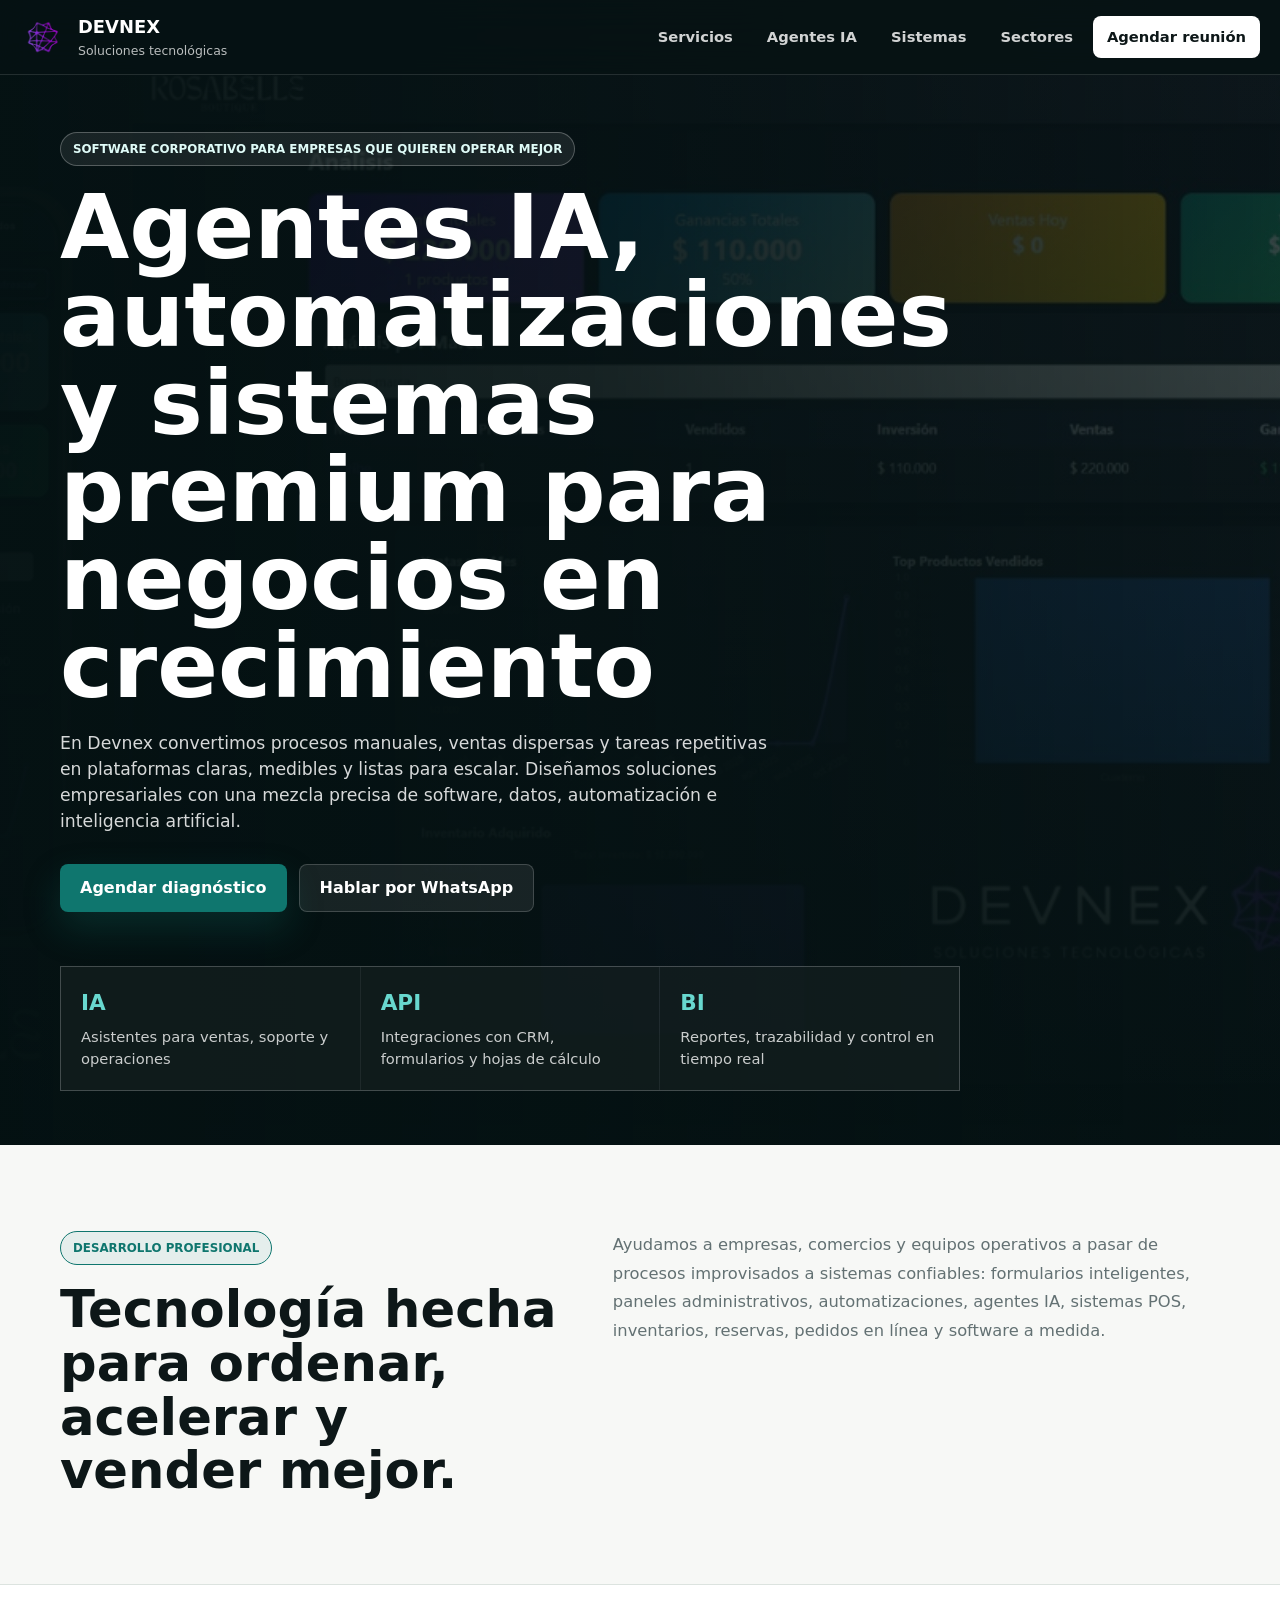
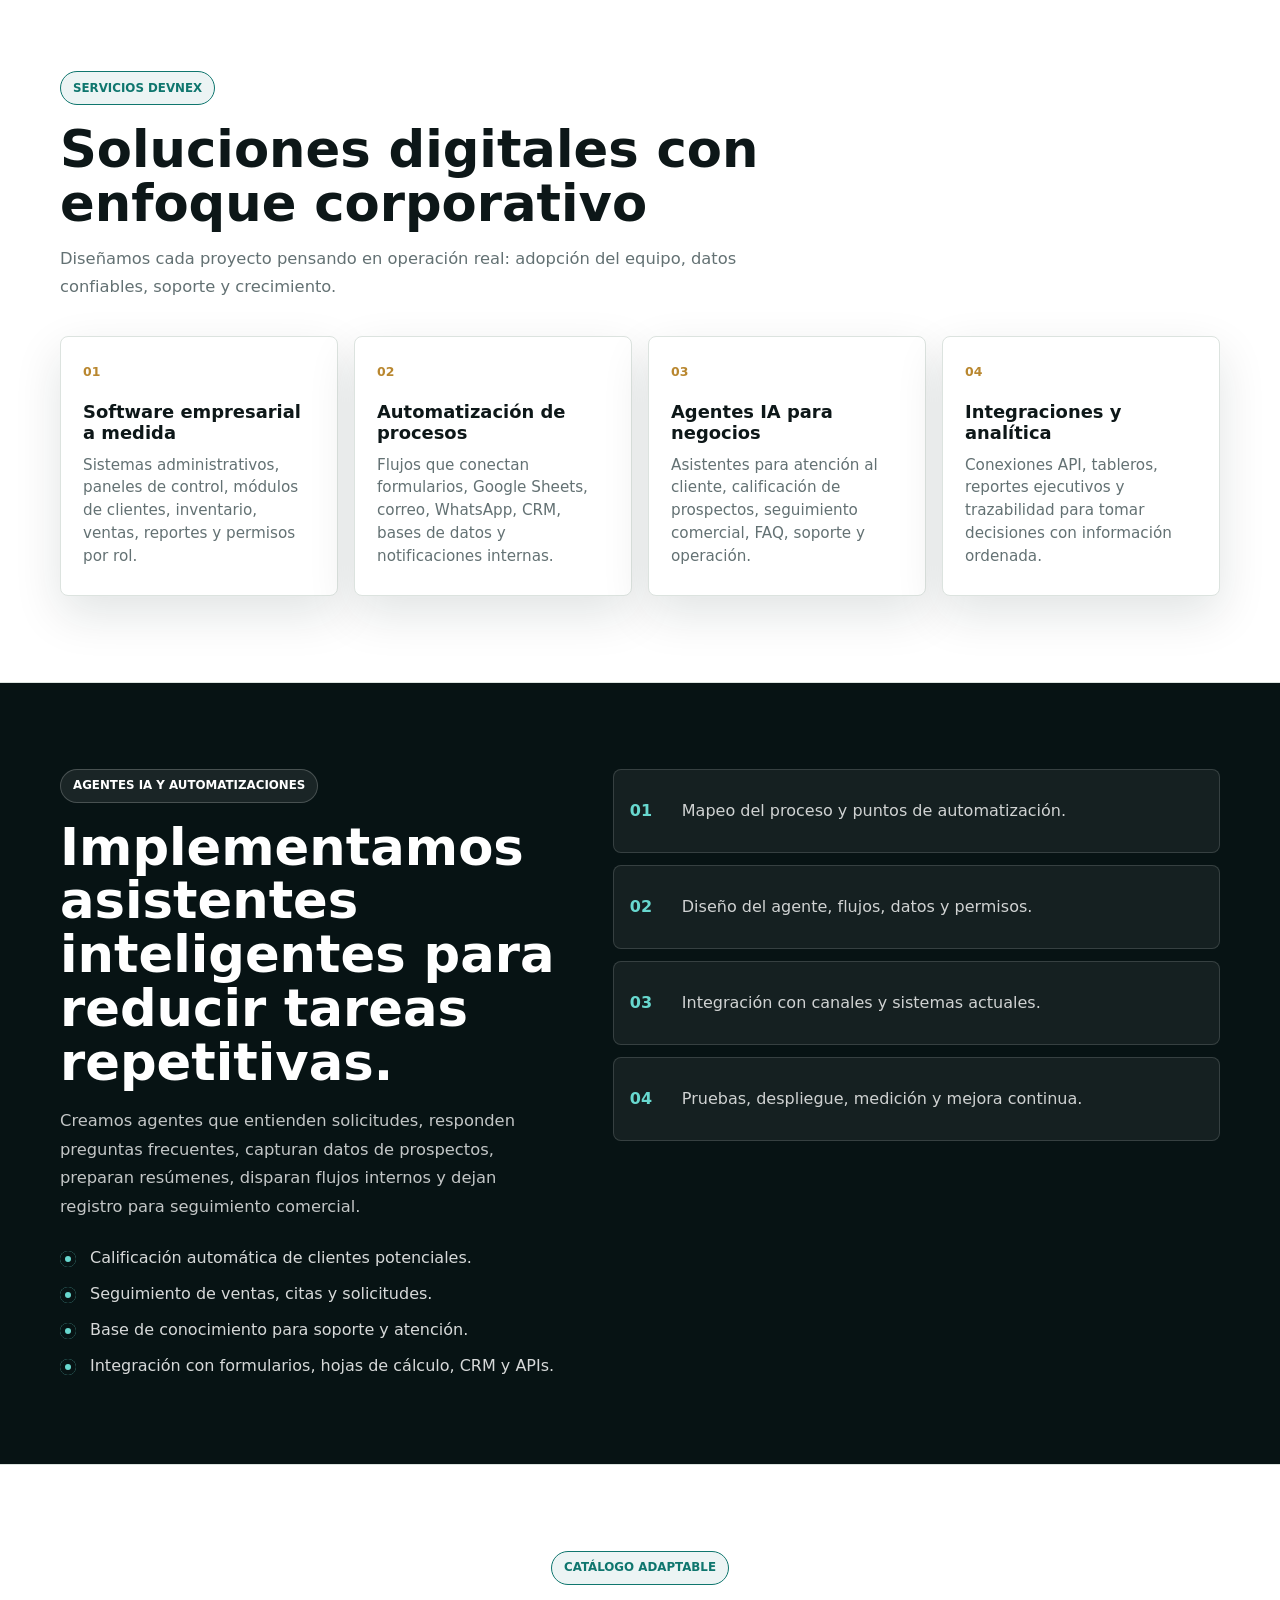
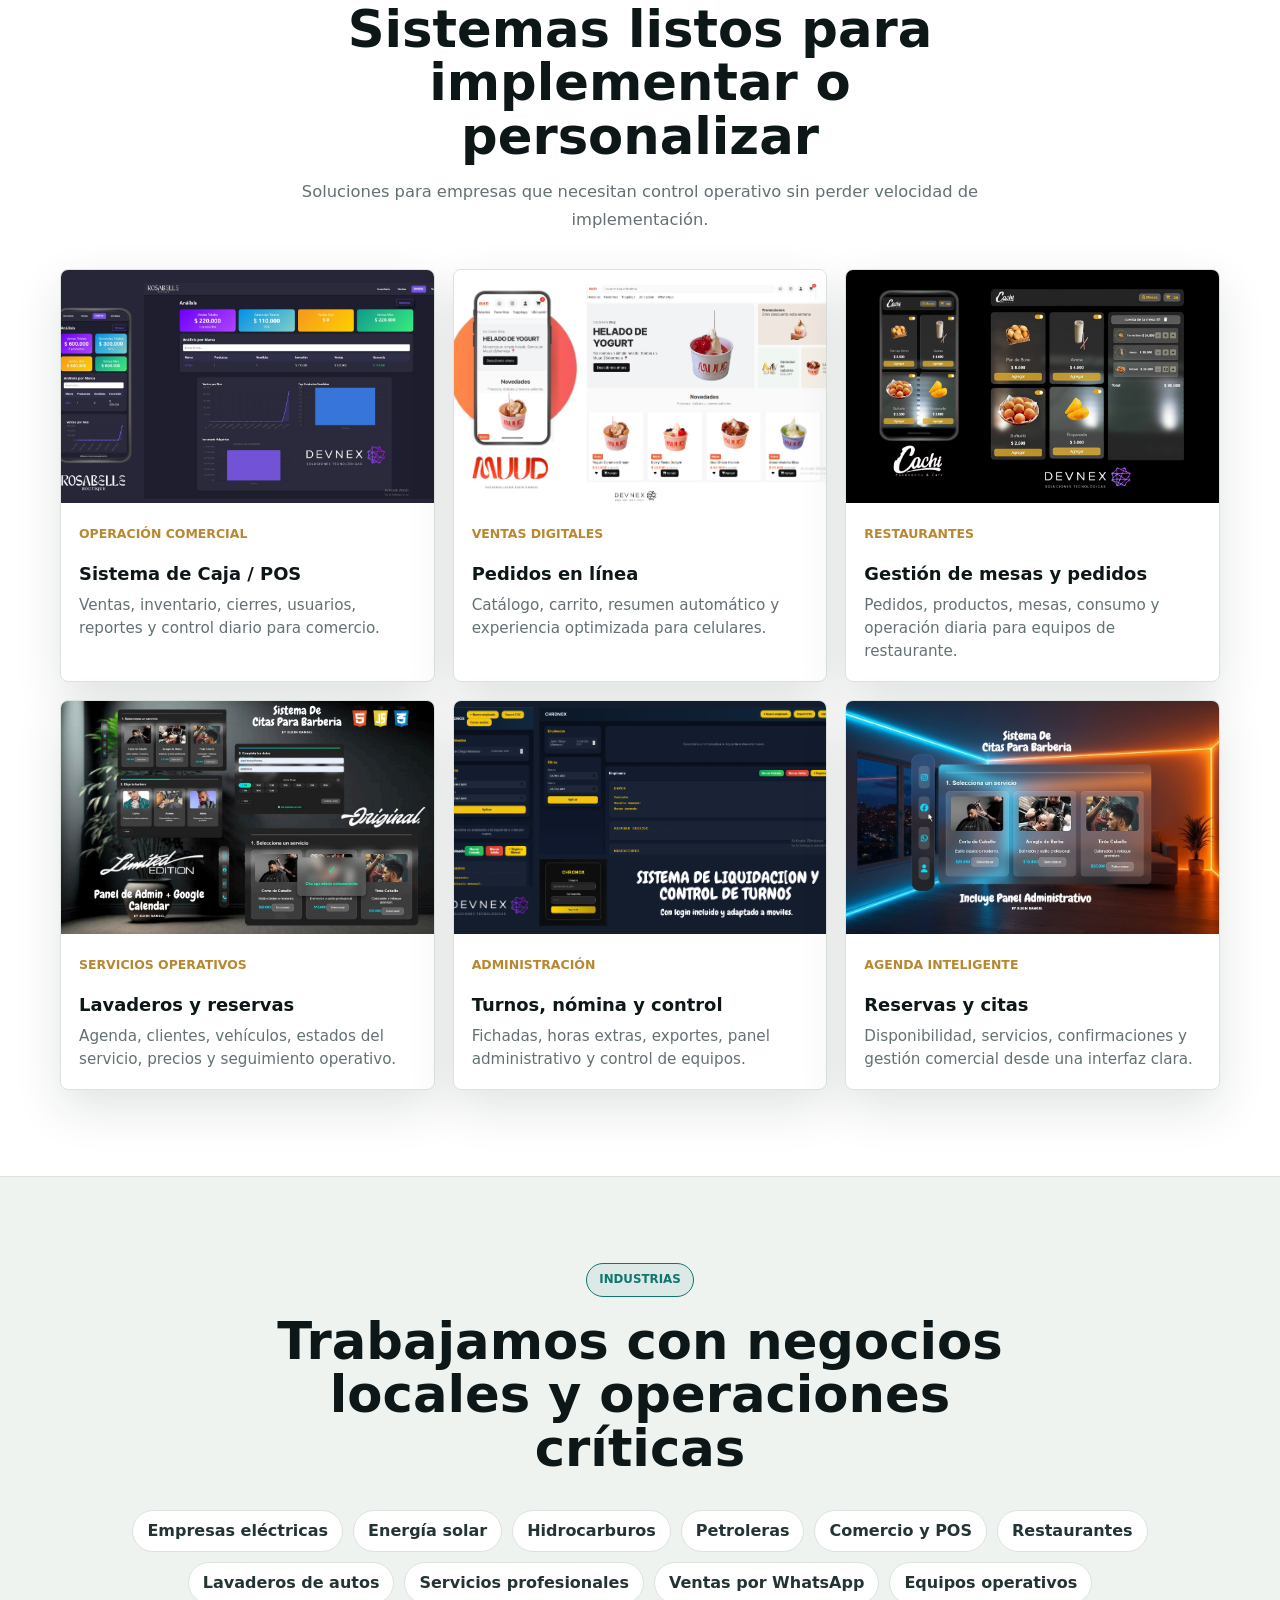
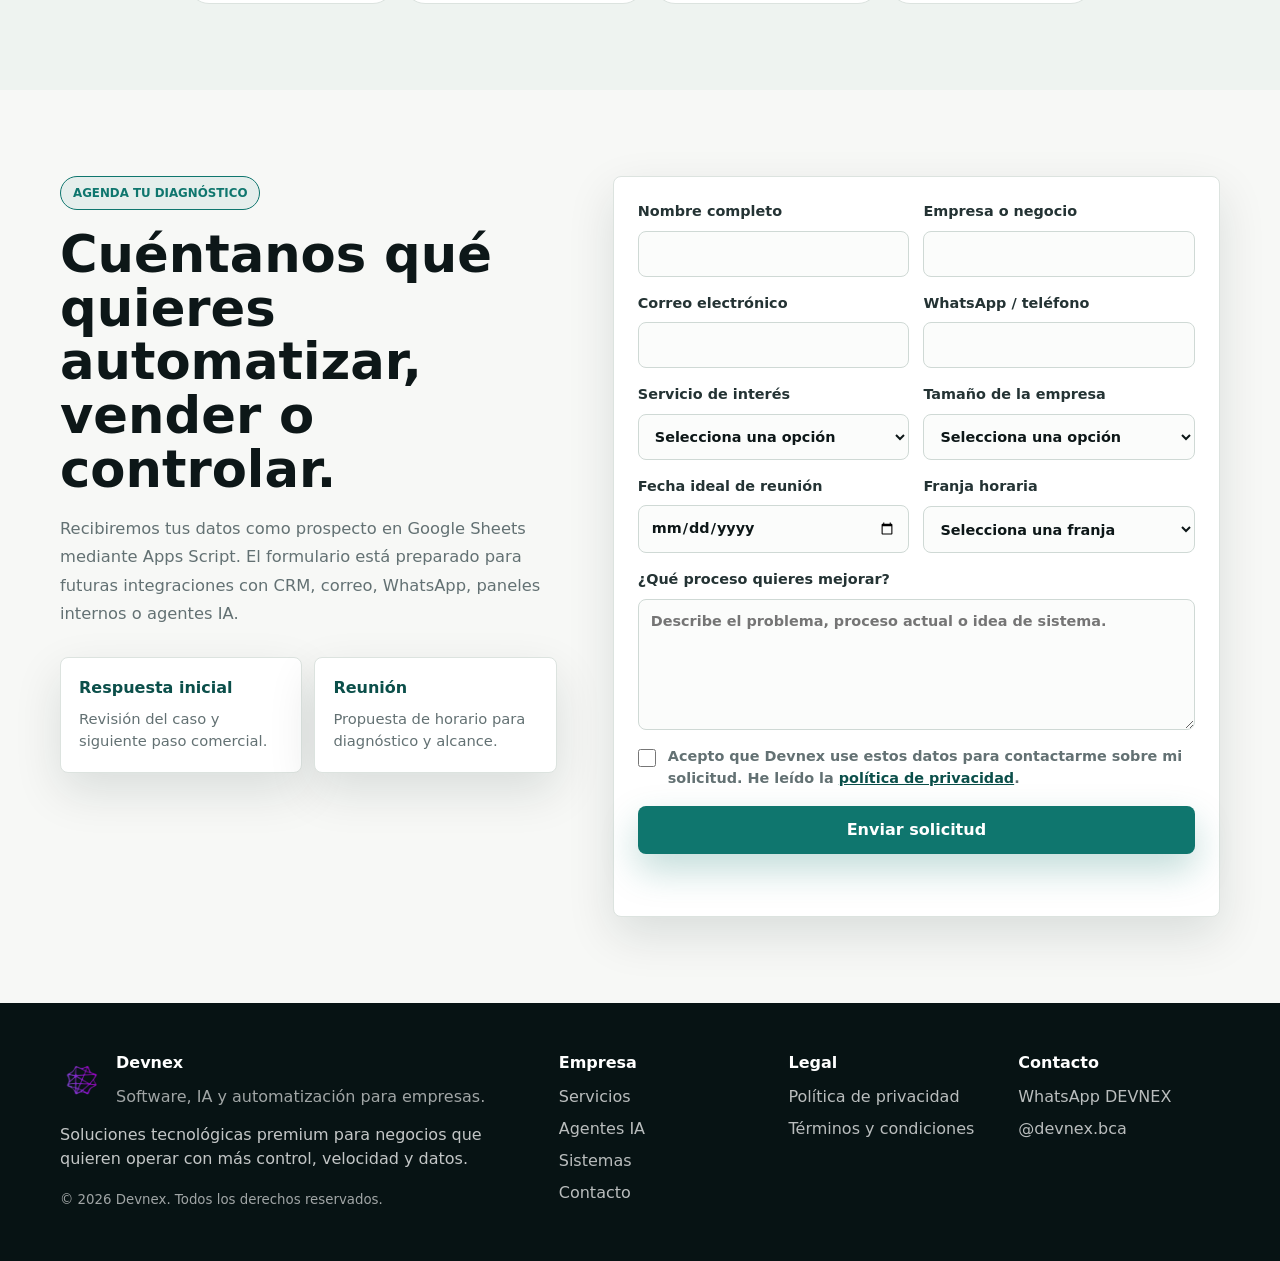
==== index.html @ b7209f46 "Redesign Devnex site and add lead capture" ====
<!doctype html>
<html lang="es">
<head>
  <meta charset="utf-8" />
  <meta name="viewport" content="width=device-width,initial-scale=1" />
  <meta name="description" content="Devnex diseña software empresarial, agentes IA, automatizaciones y plataformas a medida para negocios que necesitan vender, controlar y escalar con procesos digitales." />
  <meta name="theme-color" content="#071314" />
  <title>Devnex | Software empresarial, Agentes IA y automatizaciones</title>
  <link rel="stylesheet" href="styles.css">
  <script defer src="script.js"></script>
</head>
<body>
  <header class="site-header">
    <div class="nav-shell">
      <a class="brand" href="#inicio" aria-label="Ir al inicio de Devnex">
        <img src="images/logo.png" alt="Devnex logo" class="logo" />
        <span>
          <strong>DEVNEX</strong>
          <small>Soluciones tecnológicas</small>
        </span>
      </a>

      <nav class="nav-links" id="primary-nav" aria-label="Navegación principal">
        <button class="nav-close" type="button" aria-label="Cerrar menú">×</button>
        <a href="#servicios">Servicios</a>
        <a href="#agentes-ia">Agentes IA</a>
        <a href="#sistemas">Sistemas</a>
        <a href="#sectores">Sectores</a>
        <a href="#contacto" class="nav-cta">Agendar reunión</a>
      </nav>

      <button class="nav-toggle" type="button" aria-controls="primary-nav" aria-expanded="false" aria-label="Abrir menú">
        <span></span><span></span><span></span>
      </button>
    </div>
  </header>

  <main id="inicio">
    <section class="hero">
      <div class="hero-media" aria-hidden="true">
        <img src="images/sistema4.jpg" alt="">
      </div>
      <div class="hero-overlay"></div>
      <div class="hero-content">
        <span class="eyebrow">Software corporativo para empresas que quieren operar mejor</span>
        <h1>Agentes IA, automatizaciones y sistemas premium para negocios en crecimiento</h1>
        <p>
          En Devnex convertimos procesos manuales, ventas dispersas y tareas repetitivas en plataformas claras,
          medibles y listas para escalar. Diseñamos soluciones empresariales con una mezcla precisa de software,
          datos, automatización e inteligencia artificial.
        </p>
        <div class="hero-actions">
          <a class="btn btn-primary" href="#contacto">Agendar diagnóstico</a>
          <a class="btn btn-secondary whatsapp-link" href="#" target="_blank" rel="noopener">Hablar por WhatsApp</a>
        </div>
        <div class="hero-metrics" aria-label="Indicadores de servicio">
          <div><strong>IA</strong><span>Asistentes para ventas, soporte y operaciones</span></div>
          <div><strong>API</strong><span>Integraciones con CRM, formularios y hojas de cálculo</span></div>
          <div><strong>BI</strong><span>Reportes, trazabilidad y control en tiempo real</span></div>
        </div>
      </div>
    </section>

    <section class="intro-section">
      <div class="container intro-grid">
        <div>
          <span class="section-kicker">Desarrollo profesional</span>
          <h2>Tecnología hecha para ordenar, acelerar y vender mejor.</h2>
        </div>
        <p>
          Ayudamos a empresas, comercios y equipos operativos a pasar de procesos improvisados a sistemas confiables:
          formularios inteligentes, paneles administrativos, automatizaciones, agentes IA, sistemas POS, inventarios,
          reservas, pedidos en línea y software a medida.
        </p>
      </div>
    </section>

    <section id="servicios" class="services-section">
      <div class="container">
        <div class="section-heading">
          <span class="section-kicker">Servicios DEVNEX</span>
          <h2>Soluciones digitales con enfoque corporativo</h2>
          <p>Diseñamos cada proyecto pensando en operación real: adopción del equipo, datos confiables, soporte y crecimiento.</p>
        </div>

        <div class="service-grid">
          <article class="service-card">
            <span>01</span>
            <h3>Software empresarial a medida</h3>
            <p>Sistemas administrativos, paneles de control, módulos de clientes, inventario, ventas, reportes y permisos por rol.</p>
          </article>
          <article class="service-card">
            <span>02</span>
            <h3>Automatización de procesos</h3>
            <p>Flujos que conectan formularios, Google Sheets, correo, WhatsApp, CRM, bases de datos y notificaciones internas.</p>
          </article>
          <article class="service-card">
            <span>03</span>
            <h3>Agentes IA para negocios</h3>
            <p>Asistentes para atención al cliente, calificación de prospectos, seguimiento comercial, FAQ, soporte y operación.</p>
          </article>
          <article class="service-card">
            <span>04</span>
            <h3>Integraciones y analítica</h3>
            <p>Conexiones API, tableros, reportes ejecutivos y trazabilidad para tomar decisiones con información ordenada.</p>
          </article>
        </div>
      </div>
    </section>

    <section id="agentes-ia" class="ai-section">
      <div class="container ai-grid">
        <div class="ai-copy">
          <span class="section-kicker">Agentes IA y automatizaciones</span>
          <h2>Implementamos asistentes inteligentes para reducir tareas repetitivas.</h2>
          <p>
            Creamos agentes que entienden solicitudes, responden preguntas frecuentes, capturan datos de prospectos,
            preparan resúmenes, disparan flujos internos y dejan registro para seguimiento comercial.
          </p>
          <ul class="check-list">
            <li>Calificación automática de clientes potenciales.</li>
            <li>Seguimiento de ventas, citas y solicitudes.</li>
            <li>Base de conocimiento para soporte y atención.</li>
            <li>Integración con formularios, hojas de cálculo, CRM y APIs.</li>
          </ul>
        </div>
        <div class="process-list" aria-label="Proceso de implementación">
          <div><strong>01</strong><span>Mapeo del proceso y puntos de automatización.</span></div>
          <div><strong>02</strong><span>Diseño del agente, flujos, datos y permisos.</span></div>
          <div><strong>03</strong><span>Integración con canales y sistemas actuales.</span></div>
          <div><strong>04</strong><span>Pruebas, despliegue, medición y mejora continua.</span></div>
        </div>
      </div>
    </section>

    <section id="sistemas" class="systems-section">
      <div class="container">
        <div class="section-heading centered">
          <span class="section-kicker">Catálogo adaptable</span>
          <h2>Sistemas listos para implementar o personalizar</h2>
          <p>Soluciones para empresas que necesitan control operativo sin perder velocidad de implementación.</p>
        </div>

        <div class="system-grid">
          <article class="system-card">
            <img src="images/sistema4.jpg" alt="Sistema de caja y punto de venta">
            <div>
              <span>Operación comercial</span>
              <h3>Sistema de Caja / POS</h3>
              <p>Ventas, inventario, cierres, usuarios, reportes y control diario para comercio.</p>
            </div>
          </article>
          <article class="system-card">
            <img src="images/sistema2.png" alt="Sistema de pedidos en línea">
            <div>
              <span>Ventas digitales</span>
              <h3>Pedidos en línea</h3>
              <p>Catálogo, carrito, resumen automático y experiencia optimizada para celulares.</p>
            </div>
          </article>
          <article class="system-card">
            <img src="images/sistema6.png" alt="Sistema para restaurantes">
            <div>
              <span>Restaurantes</span>
              <h3>Gestión de mesas y pedidos</h3>
              <p>Pedidos, productos, mesas, consumo y operación diaria para equipos de restaurante.</p>
            </div>
          </article>
          <article class="system-card">
            <img src="images/sistema7.jpg" alt="Sistema para lavadero de autos">
            <div>
              <span>Servicios operativos</span>
              <h3>Lavaderos y reservas</h3>
              <p>Agenda, clientes, vehículos, estados del servicio, precios y seguimiento operativo.</p>
            </div>
          </article>
          <article class="system-card">
            <img src="images/sistema1.png" alt="Sistema de liquidación y turnos">
            <div>
              <span>Administración</span>
              <h3>Turnos, nómina y control</h3>
              <p>Fichadas, horas extras, exportes, panel administrativo y control de equipos.</p>
            </div>
          </article>
          <article class="system-card">
            <img src="images/sistema5.jpg" alt="Sistema de reservas">
            <div>
              <span>Agenda inteligente</span>
              <h3>Reservas y citas</h3>
              <p>Disponibilidad, servicios, confirmaciones y gestión comercial desde una interfaz clara.</p>
            </div>
          </article>
        </div>
      </div>
    </section>

    <section id="sectores" class="sectors-section">
      <div class="container">
        <div class="section-heading centered">
          <span class="section-kicker">Industrias</span>
          <h2>Trabajamos con negocios locales y operaciones críticas</h2>
        </div>
        <div class="sector-grid">
          <span>Empresas eléctricas</span>
          <span>Energía solar</span>
          <span>Hidrocarburos</span>
          <span>Petroleras</span>
          <span>Comercio y POS</span>
          <span>Restaurantes</span>
          <span>Lavaderos de autos</span>
          <span>Servicios profesionales</span>
          <span>Ventas por WhatsApp</span>
          <span>Equipos operativos</span>
        </div>
      </div>
    </section>

    <section id="contacto" class="contact-section">
      <div class="container contact-layout">
        <div class="contact-copy">
          <span class="section-kicker">Agenda tu diagnóstico</span>
          <h2>Cuéntanos qué quieres automatizar, vender o controlar.</h2>
          <p>
            Recibiremos tus datos como prospecto en Google Sheets mediante Apps Script. El formulario está preparado
            para futuras integraciones con CRM, correo, WhatsApp, paneles internos o agentes IA.
          </p>
          <div class="contact-points">
            <div><strong>Respuesta inicial</strong><span>Revisión del caso y siguiente paso comercial.</span></div>
            <div><strong>Reunión</strong><span>Propuesta de horario para diagnóstico y alcance.</span></div>
          </div>
        </div>

        <form class="lead-form" id="lead-form" data-endpoint="" novalidate>
          <div class="form-row">
            <label>
              Nombre completo
              <input type="text" name="nombre" autocomplete="name" required>
            </label>
            <label>
              Empresa o negocio
              <input type="text" name="empresa" autocomplete="organization" required>
            </label>
          </div>
          <div class="form-row">
            <label>
              Correo electrónico
              <input type="email" name="email" autocomplete="email" required>
            </label>
            <label>
              WhatsApp / teléfono
              <input type="tel" name="telefono" autocomplete="tel" required>
            </label>
          </div>
          <div class="form-row">
            <label>
              Servicio de interés
              <select name="interes" required>
                <option value="">Selecciona una opción</option>
                <option>Agente IA para atención o ventas</option>
                <option>Automatización de procesos</option>
                <option>Software empresarial a medida</option>
                <option>Sistema POS / Inventario</option>
                <option>Pedidos en línea / Ecommerce</option>
                <option>Reservas, citas o agenda</option>
                <option>Integraciones y reportes</option>
              </select>
            </label>
            <label>
              Tamaño de la empresa
              <select name="tamano_empresa" required>
                <option value="">Selecciona una opción</option>
                <option>1 a 5 personas</option>
                <option>6 a 20 personas</option>
                <option>21 a 50 personas</option>
                <option>Más de 50 personas</option>
              </select>
            </label>
          </div>
          <div class="form-row">
            <label>
              Fecha ideal de reunión
              <input type="date" name="fecha_reunion" required>
            </label>
            <label>
              Franja horaria
              <select name="hora_reunion" required>
                <option value="">Selecciona una franja</option>
                <option>Mañana, 8:00 a.m. - 12:00 p.m.</option>
                <option>Tarde, 12:00 p.m. - 5:00 p.m.</option>
                <option>Noche, 5:00 p.m. - 7:00 p.m.</option>
              </select>
            </label>
          </div>
          <label>
            ¿Qué proceso quieres mejorar?
            <textarea name="mensaje" rows="5" placeholder="Describe el problema, proceso actual o idea de sistema." required></textarea>
          </label>
          <label class="consent">
            <input type="checkbox" name="consentimiento" value="Acepto" required>
            <span>Acepto que Devnex use estos datos para contactarme sobre mi solicitud. He leído la <a href="privacidad.html">política de privacidad</a>.</span>
          </label>
          <input type="hidden" name="origen" value="devnex-web">
          <button class="btn btn-primary form-submit" type="submit">Enviar solicitud</button>
          <p class="form-status" id="form-status" role="status" aria-live="polite"></p>
        </form>
      </div>
    </section>
  </main>

  <footer class="footer">
    <div class="container footer-grid">
      <div>
        <div class="footer-brand">
          <img src="images/logo.png" alt="Devnex logo" class="footer-logo" />
          <div>
            <strong>Devnex</strong>
            <span>Software, IA y automatización para empresas.</span>
          </div>
        </div>
        <p>Soluciones tecnológicas premium para negocios que quieren operar con más control, velocidad y datos.</p>
        <small>© <span id="year">2026</span> Devnex. Todos los derechos reservados.</small>
      </div>
      <div>
        <strong>Empresa</strong>
        <a href="#servicios">Servicios</a>
        <a href="#agentes-ia">Agentes IA</a>
        <a href="#sistemas">Sistemas</a>
        <a href="#contacto">Contacto</a>
      </div>
      <div>
        <strong>Legal</strong>
        <a href="privacidad.html">Política de privacidad</a>
        <a href="terminos.html">Términos y condiciones</a>
      </div>
      <div>
        <strong>Contacto</strong>
        <a class="whatsapp-link" href="#" target="_blank" rel="noopener">WhatsApp DEVNEX</a>
        <a href="https://www.instagram.com/devnex.bca" target="_blank" rel="noopener">@devnex.bca</a>
      </div>
    </div>
  </footer>
</body>
</html>
---- styles.css ----
* {
  box-sizing: border-box;
  margin: 0;
  padding: 0;
}

:root {
  --ink: #0d1718;
  --ink-2: #243334;
  --muted: #637173;
  --paper: #f7f8f6;
  --white: #ffffff;
  --line: #dce3df;
  --line-dark: rgba(255, 255, 255, 0.18);
  --teal: #0f766e;
  --teal-dark: #0b4f4a;
  --gold: #b9872f;
  --aqua: #68d8cf;
  --shadow: 0 18px 48px rgba(12, 31, 31, 0.12);
}

html {
  scroll-behavior: smooth;
}

body {
  min-height: 100%;
  width: 100%;
  overflow-x: hidden;
  color: var(--ink);
  background: var(--paper);
  font-family: Inter, ui-sans-serif, system-ui, -apple-system, BlinkMacSystemFont, "Segoe UI", sans-serif;
  line-height: 1.5;
}

body.menu-open {
  overflow: hidden;
}

a {
  color: inherit;
}

button,
input,
select,
textarea {
  font: inherit;
}

button {
  border: 0;
}

[id] {
  scroll-margin-top: 92px;
}

.container {
  width: min(1160px, calc(100% - 40px));
  margin: 0 auto;
}

.site-header {
  position: fixed;
  inset: 0 0 auto;
  z-index: 100;
  border-bottom: 1px solid rgba(255, 255, 255, 0.12);
  background: rgba(7, 19, 20, 0.84);
  backdrop-filter: blur(18px);
}

.nav-shell {
  width: min(1240px, calc(100% - 32px));
  min-height: 74px;
  display: flex;
  align-items: center;
  justify-content: space-between;
  gap: 24px;
  margin: 0 auto;
}

.brand {
  display: inline-flex;
  align-items: center;
  gap: 12px;
  color: var(--white);
  text-decoration: none;
  min-width: max-content;
}

.logo {
  width: 46px;
  height: 46px;
  object-fit: contain;
}

.brand span {
  display: grid;
  gap: 1px;
}

.brand strong {
  font-size: 1.12rem;
  letter-spacing: 0;
}

.brand small {
  color: rgba(255, 255, 255, 0.72);
  font-size: 0.78rem;
}

.nav-links {
  display: flex;
  align-items: center;
  justify-content: flex-end;
  gap: 6px;
}

.nav-links a,
.nav-close {
  min-height: 42px;
  display: inline-flex;
  align-items: center;
  justify-content: center;
  color: rgba(255, 255, 255, 0.82);
  text-decoration: none;
  font-weight: 700;
  font-size: 0.92rem;
  border-radius: 8px;
  padding: 0 14px;
  background: transparent;
  cursor: pointer;
}

.nav-links a:hover {
  color: var(--white);
  background: rgba(255, 255, 255, 0.08);
}

.nav-links .nav-cta {
  color: var(--ink);
  background: var(--white);
}

.nav-links .nav-cta:hover {
  color: var(--ink);
  background: #e8f5f2;
}

.nav-close,
.nav-toggle {
  display: none;
}

.nav-toggle {
  width: 44px;
  height: 44px;
  align-items: center;
  justify-content: center;
  flex-direction: column;
  gap: 5px;
  border-radius: 8px;
  background: rgba(255, 255, 255, 0.08);
  cursor: pointer;
}

.nav-toggle span {
  width: 21px;
  height: 2px;
  border-radius: 999px;
  background: var(--white);
}

.hero {
  position: relative;
  min-height: 92vh;
  display: grid;
  align-items: end;
  padding: 132px 0 54px;
  color: var(--white);
  isolation: isolate;
  overflow: hidden;
}

.hero-media,
.hero-media img,
.hero-overlay {
  position: absolute;
  inset: 0;
}

.hero-media img {
  width: 100%;
  height: 100%;
  object-fit: cover;
  filter: saturate(0.9) contrast(1.05);
}

.hero-overlay {
  z-index: -1;
  background:
    linear-gradient(90deg, rgba(4, 17, 18, 0.93) 0%, rgba(4, 17, 18, 0.78) 45%, rgba(4, 17, 18, 0.42) 100%),
    linear-gradient(180deg, rgba(4, 17, 18, 0.55) 0%, rgba(4, 17, 18, 0.95) 100%);
}

.hero-media {
  z-index: -2;
}

.hero-content {
  width: min(1160px, calc(100% - 40px));
  margin: 0 auto;
}

.eyebrow,
.section-kicker {
  display: inline-flex;
  width: fit-content;
  max-width: 100%;
  align-items: center;
  min-height: 34px;
  margin-bottom: 18px;
  border: 1px solid currentColor;
  border-radius: 999px;
  padding: 0 12px;
  color: var(--teal);
  background: rgba(15, 118, 110, 0.08);
  font-size: 0.74rem;
  font-weight: 800;
  line-height: 1.25;
  text-transform: uppercase;
}

.hero .eyebrow {
  color: #dffbf7;
  background: rgba(255, 255, 255, 0.08);
  border-color: rgba(255, 255, 255, 0.26);
}

.hero h1 {
  max-width: 930px;
  margin-bottom: 20px;
  font-size: clamp(2.55rem, 7vw, 5.8rem);
  line-height: 0.98;
  letter-spacing: 0;
}

.hero p {
  max-width: 720px;
  color: rgba(255, 255, 255, 0.84);
  font-size: 1.08rem;
}

.hero-actions {
  display: flex;
  flex-wrap: wrap;
  gap: 12px;
  margin-top: 30px;
}

.btn {
  min-height: 48px;
  display: inline-flex;
  align-items: center;
  justify-content: center;
  border-radius: 8px;
  padding: 0 20px;
  text-decoration: none;
  font-weight: 800;
  cursor: pointer;
  transition: transform 0.2s ease, background 0.2s ease, border-color 0.2s ease;
}

.btn:hover {
  transform: translateY(-1px);
}

.btn-primary {
  color: var(--white);
  background: var(--teal);
  box-shadow: 0 16px 36px rgba(15, 118, 110, 0.26);
}

.btn-primary:hover {
  background: var(--teal-dark);
}

.btn-secondary {
  color: var(--white);
  border: 1px solid var(--line-dark);
  background: rgba(255, 255, 255, 0.08);
}

.btn-secondary:hover {
  background: rgba(255, 255, 255, 0.14);
}

.hero-metrics {
  display: grid;
  grid-template-columns: repeat(3, minmax(0, 1fr));
  gap: 1px;
  max-width: 900px;
  margin-top: 54px;
  border: 1px solid rgba(255, 255, 255, 0.16);
  background: rgba(255, 255, 255, 0.1);
}

.hero-metrics div {
  display: grid;
  gap: 6px;
  min-height: 112px;
  padding: 20px;
  background: rgba(7, 19, 20, 0.64);
}

.hero-metrics strong {
  color: var(--aqua);
  font-size: 1.35rem;
}

.hero-metrics span {
  color: rgba(255, 255, 255, 0.78);
  font-size: 0.92rem;
}

.intro-section,
.services-section,
.ai-section,
.systems-section,
.sectors-section,
.contact-section {
  padding: 86px 0;
}

.intro-grid,
.ai-grid,
.contact-layout {
  display: grid;
  grid-template-columns: minmax(0, 0.9fr) minmax(0, 1.1fr);
  gap: 56px;
  align-items: start;
}

h2 {
  color: var(--ink);
  font-size: clamp(2rem, 4vw, 3.2rem);
  line-height: 1.05;
  letter-spacing: 0;
}

.intro-grid p,
.section-heading p,
.ai-copy p,
.contact-copy p {
  color: var(--muted);
  font-size: 1.02rem;
  line-height: 1.75;
}

.section-heading {
  max-width: 760px;
  margin-bottom: 34px;
}

.section-heading h2 {
  margin-bottom: 14px;
}

.centered {
  text-align: center;
  margin-left: auto;
  margin-right: auto;
}

.centered .section-kicker {
  margin-left: auto;
  margin-right: auto;
}

.services-section,
.systems-section {
  background: var(--white);
  border-block: 1px solid var(--line);
}

.service-grid {
  display: grid;
  grid-template-columns: repeat(4, minmax(0, 1fr));
  gap: 16px;
}

.service-card,
.system-card,
.process-list div,
.contact-points div {
  border: 1px solid var(--line);
  border-radius: 8px;
  background: var(--white);
  box-shadow: var(--shadow);
}

.service-card {
  min-height: 260px;
  padding: 22px;
}

.service-card span,
.system-card span {
  color: var(--gold);
  font-size: 0.78rem;
  font-weight: 900;
  text-transform: uppercase;
}

.service-card h3,
.system-card h3 {
  margin: 18px 0 10px;
  color: var(--ink);
  font-size: 1.12rem;
  line-height: 1.2;
}

.service-card p,
.system-card p {
  color: var(--muted);
  font-size: 0.95rem;
}

.ai-section {
  color: var(--white);
  background: #071314;
}

.ai-section h2,
.ai-section .section-kicker {
  color: var(--white);
}

.ai-section .section-kicker {
  background: rgba(255, 255, 255, 0.08);
  border-color: rgba(255, 255, 255, 0.2);
}

.ai-copy p {
  color: rgba(255, 255, 255, 0.76);
  margin-top: 18px;
}

.check-list {
  display: grid;
  gap: 12px;
  margin-top: 24px;
  list-style: none;
}

.check-list li {
  position: relative;
  padding-left: 30px;
  color: rgba(255, 255, 255, 0.84);
}

.check-list li::before {
  content: "";
  position: absolute;
  left: 0;
  top: 0.36em;
  width: 16px;
  height: 16px;
  border-radius: 50%;
  background: var(--aqua);
  box-shadow: inset 0 0 0 5px #071314;
}

.process-list {
  display: grid;
  gap: 12px;
}

.process-list div {
  display: grid;
  grid-template-columns: 52px 1fr;
  align-items: center;
  min-height: 84px;
  padding: 16px;
  color: var(--white);
  background: rgba(255, 255, 255, 0.06);
  border-color: rgba(255, 255, 255, 0.14);
  box-shadow: none;
}

.process-list strong {
  color: var(--aqua);
}

.process-list span {
  color: rgba(255, 255, 255, 0.8);
}

.system-grid {
  display: grid;
  grid-template-columns: repeat(3, minmax(0, 1fr));
  gap: 18px;
}

.system-card {
  overflow: hidden;
}

.system-card img {
  width: 100%;
  aspect-ratio: 16 / 10;
  display: block;
  object-fit: cover;
  background: #dfe8e4;
}

.system-card div {
  padding: 18px;
}

.sectors-section {
  background: #eef3f0;
}

.sector-grid {
  display: flex;
  flex-wrap: wrap;
  justify-content: center;
  gap: 10px;
}

.sector-grid span {
  min-height: 42px;
  display: inline-flex;
  align-items: center;
  border: 1px solid var(--line);
  border-radius: 999px;
  padding: 0 14px;
  color: var(--ink-2);
  background: var(--white);
  font-weight: 750;
}

.contact-section {
  background: var(--paper);
}

.contact-copy h2 {
  margin-bottom: 18px;
}

.contact-points {
  display: grid;
  grid-template-columns: repeat(2, minmax(0, 1fr));
  gap: 12px;
  margin-top: 28px;
}

.contact-points div {
  display: grid;
  gap: 6px;
  min-height: 116px;
  padding: 18px;
}

.contact-points strong {
  color: var(--teal-dark);
}

.contact-points span {
  color: var(--muted);
  font-size: 0.92rem;
}

.lead-form {
  display: grid;
  gap: 16px;
  border: 1px solid var(--line);
  border-radius: 8px;
  padding: 24px;
  background: var(--white);
  box-shadow: var(--shadow);
}

.form-row {
  display: grid;
  grid-template-columns: repeat(2, minmax(0, 1fr));
  gap: 14px;
}

label {
  display: grid;
  gap: 8px;
  color: var(--ink-2);
  font-size: 0.9rem;
  font-weight: 800;
}

input,
select,
textarea {
  width: 100%;
  min-height: 46px;
  border: 1px solid #cfd9d5;
  border-radius: 8px;
  padding: 11px 12px;
  color: var(--ink);
  background: #fbfcfb;
  outline: none;
}

textarea {
  min-height: 128px;
  resize: vertical;
}

input:focus,
select:focus,
textarea:focus {
  border-color: var(--teal);
  box-shadow: 0 0 0 3px rgba(15, 118, 110, 0.12);
}

.consent {
  grid-template-columns: 20px 1fr;
  align-items: start;
  gap: 10px;
  font-weight: 600;
  color: var(--muted);
}

.consent input {
  width: 18px;
  min-height: 18px;
  margin-top: 3px;
  accent-color: var(--teal);
}

.consent a {
  color: var(--teal-dark);
  font-weight: 800;
}

.form-submit {
  width: 100%;
}

.form-status {
  min-height: 22px;
  color: var(--muted);
  font-size: 0.92rem;
}

.form-status.is-success {
  color: var(--teal-dark);
}

.form-status.is-error {
  color: #9f1239;
}

.footer {
  color: rgba(255, 255, 255, 0.76);
  background: #071314;
  padding: 48px 0;
}

.footer-grid {
  display: grid;
  grid-template-columns: minmax(0, 1.4fr) repeat(3, minmax(150px, 0.6fr));
  gap: 28px;
}

.footer-brand {
  display: flex;
  align-items: center;
  gap: 12px;
  margin-bottom: 14px;
}

.footer-logo {
  width: 44px;
  height: 44px;
  object-fit: contain;
}

.footer strong {
  display: block;
  color: var(--white);
  margin-bottom: 10px;
}

.footer a {
  display: block;
  color: rgba(255, 255, 255, 0.72);
  text-decoration: none;
  margin-bottom: 8px;
}

.footer a:hover {
  color: var(--white);
}

.footer p {
  max-width: 470px;
  margin-bottom: 16px;
}

.footer small,
.footer span {
  color: rgba(255, 255, 255, 0.62);
}

.legal-main {
  padding: 0 0 72px;
}

.legal-hero {
  padding: 132px 0 44px;
  color: var(--white);
  background: #071314;
}

.legal-hero h1 {
  max-width: 820px;
  font-size: clamp(2.2rem, 6vw, 4.5rem);
  line-height: 1;
}

.legal-hero p {
  max-width: 720px;
  margin-top: 16px;
  color: rgba(255, 255, 255, 0.76);
}

.legal-content {
  display: grid;
  gap: 26px;
  padding-top: 42px;
}

.legal-content section {
  max-width: 900px;
  border-bottom: 1px solid var(--line);
  padding-bottom: 26px;
}

.legal-content h2 {
  margin-bottom: 10px;
  font-size: clamp(1.45rem, 3vw, 2.1rem);
}

.legal-content p,
.legal-content li {
  color: var(--muted);
}

.legal-content ul {
  display: grid;
  gap: 8px;
  margin-left: 22px;
}

@media (max-width: 980px) {
  .nav-toggle {
    display: inline-flex;
  }

  .nav-links {
    position: fixed;
    top: 0;
    right: 0;
    width: min(88vw, 360px);
    height: 100vh;
    display: flex;
    align-items: stretch;
    justify-content: flex-start;
    flex-direction: column;
    gap: 8px;
    padding: 82px 18px 24px;
    background: #071314;
    box-shadow: -18px 0 54px rgba(0, 0, 0, 0.28);
    transform: translateX(105%);
    transition: transform 0.24s ease;
  }

  .nav-links.active {
    transform: translateX(0);
  }

  .nav-links a {
    justify-content: flex-start;
    width: 100%;
    min-height: 48px;
  }

  .nav-close {
    position: absolute;
    top: 18px;
    right: 18px;
    display: inline-flex;
    width: 44px;
    padding: 0;
    color: var(--white);
    background: rgba(255, 255, 255, 0.08);
    font-size: 1.4rem;
  }

  body.menu-open::before {
    content: "";
    position: fixed;
    inset: 0;
    z-index: 90;
    background: rgba(0, 0, 0, 0.42);
  }

  .hero-metrics,
  .service-grid,
  .system-grid,
  .footer-grid {
    grid-template-columns: repeat(2, minmax(0, 1fr));
  }

  .intro-grid,
  .ai-grid,
  .contact-layout {
    grid-template-columns: 1fr;
    gap: 34px;
  }
}

@media (max-width: 680px) {
  .container,
  .hero-content,
  .nav-shell {
    width: min(100% - 28px, 1160px);
  }

  [id] {
    scroll-margin-top: 82px;
  }

  .nav-shell {
    min-height: 68px;
  }

  .logo {
    width: 40px;
    height: 40px;
  }

  .brand small {
    display: none;
  }

  .hero {
    min-height: auto;
    padding: 118px 0 42px;
  }

  .hero h1 {
    font-size: clamp(2.25rem, 12vw, 3.25rem);
  }

  .hero p {
    font-size: 1rem;
  }

  .hero-actions,
  .hero-actions .btn {
    width: 100%;
  }

  .hero-metrics,
  .service-grid,
  .system-grid,
  .contact-points,
  .form-row,
  .footer-grid {
    grid-template-columns: 1fr;
  }

  .hero-metrics {
    margin-top: 36px;
  }

  .hero-metrics div {
    min-height: 94px;
  }

  .intro-section,
  .services-section,
  .ai-section,
  .systems-section,
  .sectors-section,
  .contact-section {
    padding: 62px 0;
  }

  .service-card {
    min-height: auto;
  }

  .lead-form {
    padding: 18px;
  }

  .sector-grid {
    justify-content: flex-start;
  }
}

@media (max-width: 390px) {
  .brand strong {
    font-size: 1rem;
  }

  .eyebrow,
  .section-kicker {
    font-size: 0.68rem;
  }

  .lead-form {
    padding: 14px;
  }
}

@media (prefers-reduced-motion: reduce) {
  html {
    scroll-behavior: auto;
  }

  *,
  *::before,
  *::after {
    animation-duration: 0.01ms !important;
    animation-iteration-count: 1 !important;
    scroll-behavior: auto !important;
    transition-duration: 0.01ms !important;
  }
}
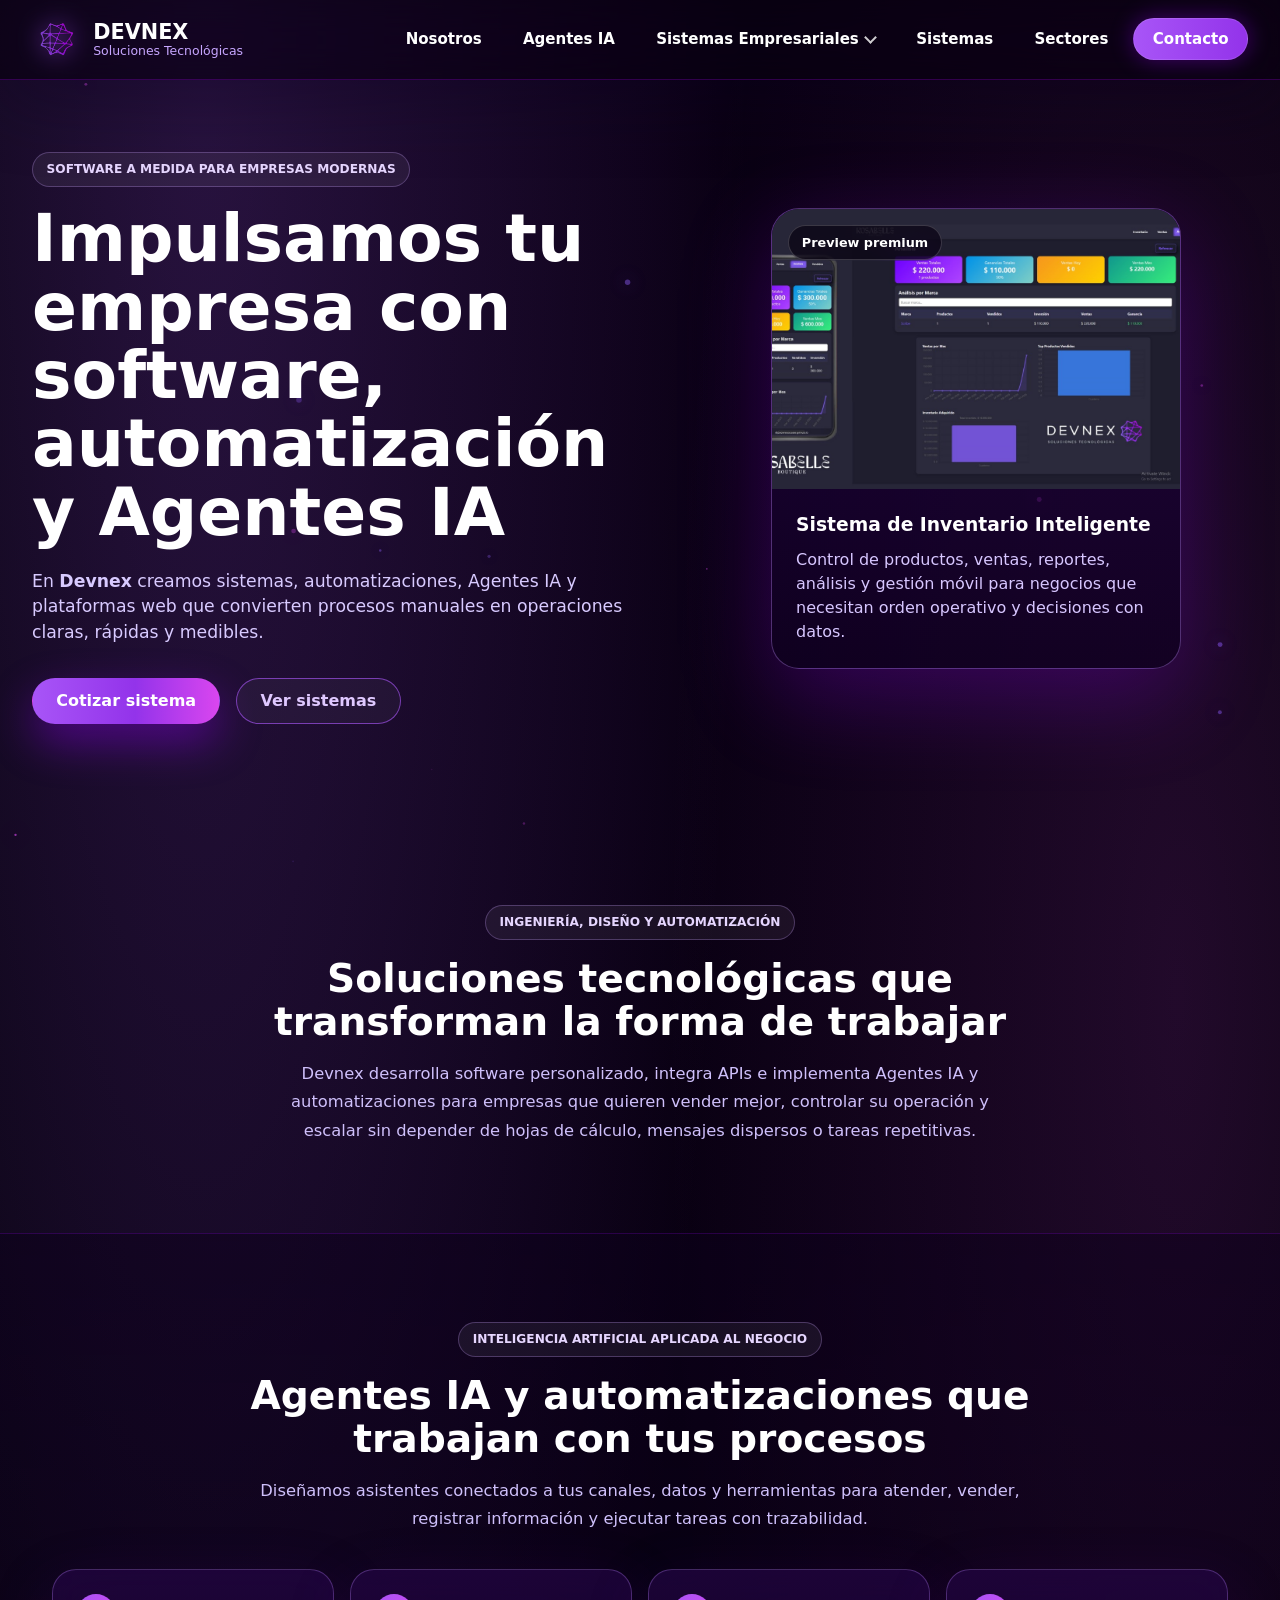
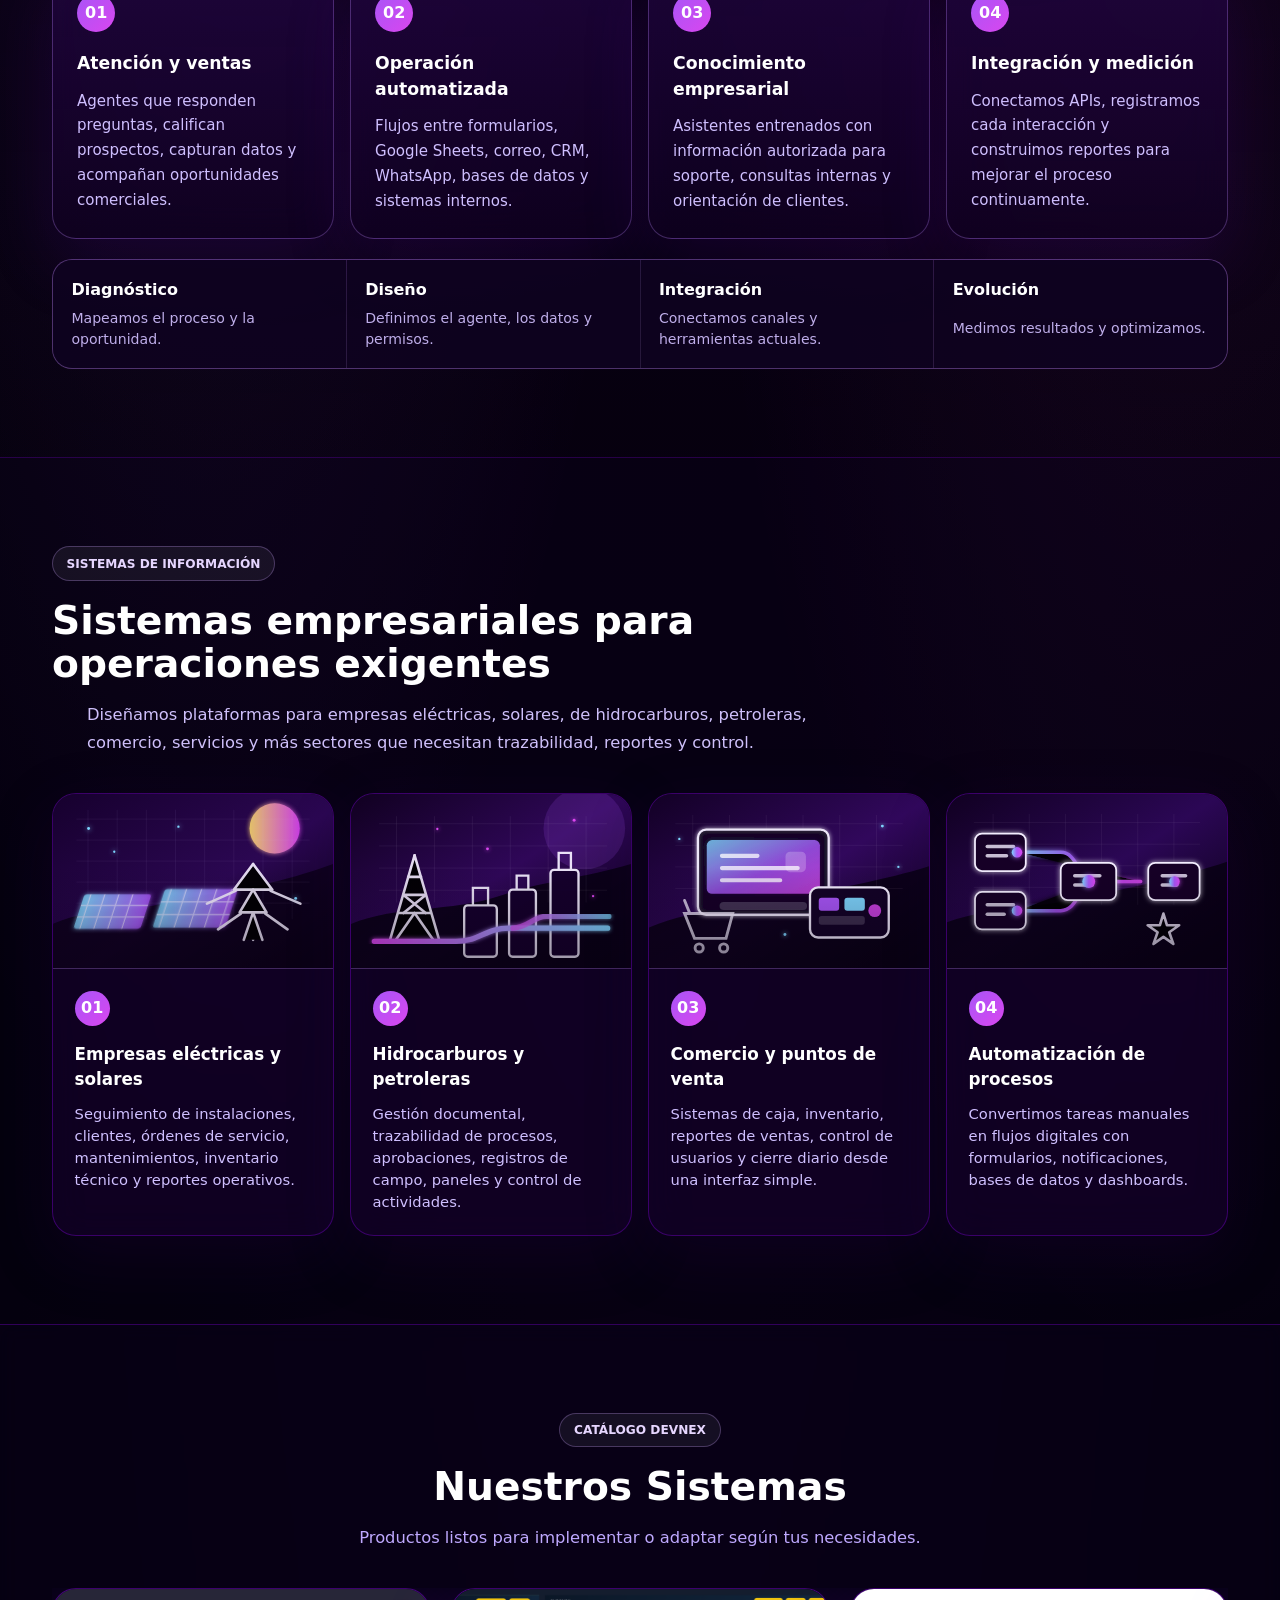
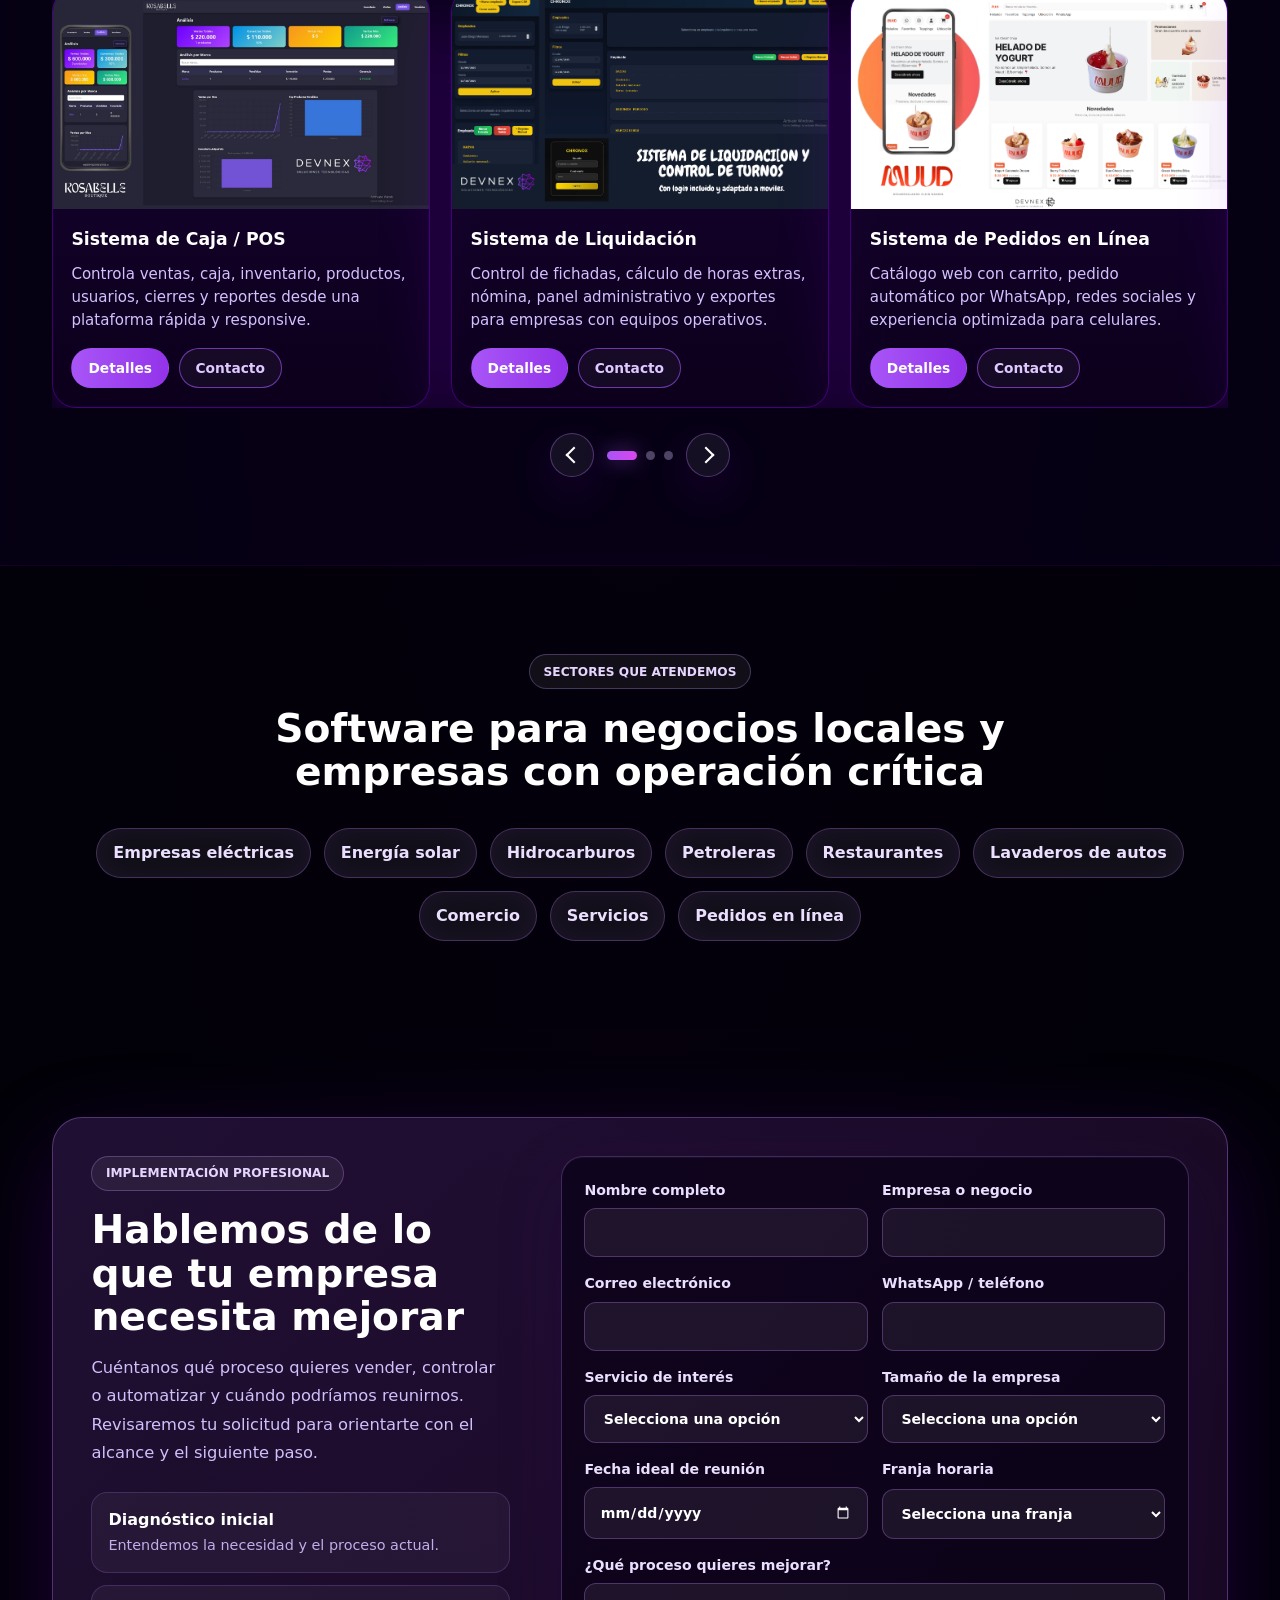
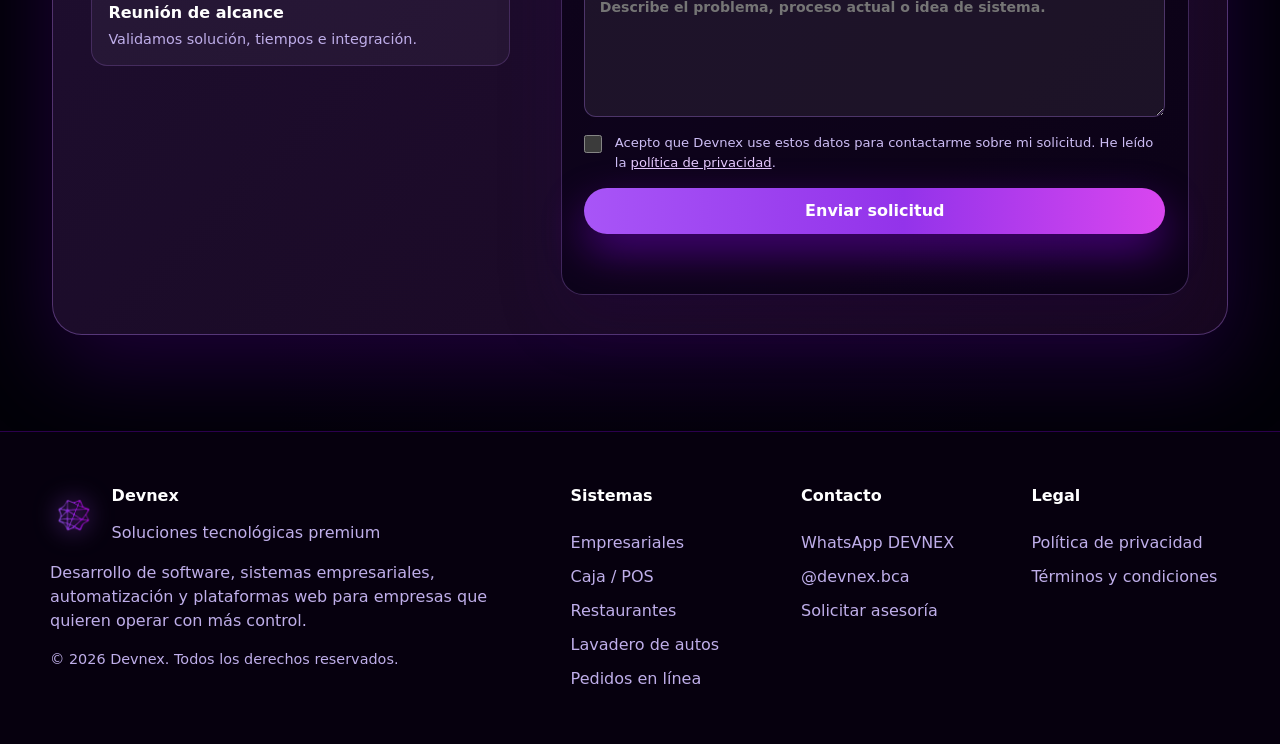
==== commit 8a7d9fdc: "Restore Devnex identity and integrate AI services" ====
--- a/index.html
+++ b/index.html
@@ -3,253 +3,363 @@
 <head>
   <meta charset="utf-8" />
   <meta name="viewport" content="width=device-width,initial-scale=1" />
-  <meta name="description" content="Devnex diseña software empresarial, agentes IA, automatizaciones y plataformas a medida para negocios que necesitan vender, controlar y escalar con procesos digitales." />
-  <meta name="theme-color" content="#071314" />
-  <title>Devnex | Software empresarial, Agentes IA y automatizaciones</title>
+  <meta name="description" content="Devnex desarrolla sistemas empresariales, agentes IA, automatizaciones y software a medida para empresas y negocios." />
+  <meta name="theme-color" content="#08000f" />
+  <title>Devnex — Sistemas Empresariales, Agentes IA y Automatización</title>
   <link rel="stylesheet" href="styles.css">
   <script defer src="script.js"></script>
 </head>
 <body>
-  <header class="site-header">
-    <div class="nav-shell">
+  <!-- PARTICLES -->
+  <canvas id="particles"></canvas>
+
+  <!-- HEADER -->
+  <header class="navbar">
+    <div class="nav-inner">
       <a class="brand" href="#inicio" aria-label="Ir al inicio de Devnex">
         <img src="images/logo.png" alt="Devnex logo" class="logo" />
-        <span>
-          <strong>DEVNEX</strong>
-          <small>Soluciones tecnológicas</small>
+        <span class="brand-text">
+          <span class="brand-title">DEVNEX</span>
+          <small class="brand-sub">Soluciones Tecnológicas</small>
         </span>
       </a>
 
-      <nav class="nav-links" id="primary-nav" aria-label="Navegación principal">
-        <button class="nav-close" type="button" aria-label="Cerrar menú">×</button>
-        <a href="#servicios">Servicios</a>
+      <nav class="nav-links" aria-label="Navegación principal">
+        <button class="nav-close-btn" type="button" aria-label="Cerrar menú">&times;</button>
+        <a href="#nomina">Nosotros</a>
         <a href="#agentes-ia">Agentes IA</a>
-        <a href="#sistemas">Sistemas</a>
+
+        <div class="nav-dropdown">
+          <button class="nav-dropdown-toggle" type="button" aria-haspopup="true" aria-expanded="false">
+            Sistemas Empresariales
+          </button>
+          <div class="nav-dropdown-menu">
+            <a href="#sistemas-empresariales">Sistemas Empresariales</a>
+            <a href="#sistema-caja">Sistemas de caja</a>
+            <a href="#sistema-restaurantes">Sistemas para Restaurantes</a>
+            <a href="#sistema-lavadero">Sistemas para Lavadero de Autos</a>
+            <a href="#sistema-pedidos">Sistemas de Pedidos en Línea</a>
+          </div>
+        </div>
+
+        <a href="#products">Sistemas</a>
         <a href="#sectores">Sectores</a>
-        <a href="#contacto" class="nav-cta">Agendar reunión</a>
+        <a href="#contacto" class="cta">Contacto</a>
       </nav>
 
-      <button class="nav-toggle" type="button" aria-controls="primary-nav" aria-expanded="false" aria-label="Abrir menú">
+      <button class="nav-toggle" aria-label="Abrir menú" aria-expanded="false">
         <span></span><span></span><span></span>
       </button>
     </div>
   </header>
 
+  <!-- HERO -->
   <main id="inicio">
     <section class="hero">
-      <div class="hero-media" aria-hidden="true">
-        <img src="images/sistema4.jpg" alt="">
-      </div>
-      <div class="hero-overlay"></div>
-      <div class="hero-content">
-        <span class="eyebrow">Software corporativo para empresas que quieren operar mejor</span>
-        <h1>Agentes IA, automatizaciones y sistemas premium para negocios en crecimiento</h1>
-        <p>
-          En Devnex convertimos procesos manuales, ventas dispersas y tareas repetitivas en plataformas claras,
-          medibles y listas para escalar. Diseñamos soluciones empresariales con una mezcla precisa de software,
-          datos, automatización e inteligencia artificial.
+      <div class="hero-left">
+        <span class="eyebrow">Software a medida para empresas modernas</span>
+        <h1>Impulsamos tu empresa con software, automatización y Agentes IA</h1>
+        <p class="lead">
+          En <strong>Devnex</strong> creamos sistemas, automatizaciones, Agentes IA y plataformas web que convierten procesos manuales en operaciones claras, rápidas y medibles.
         </p>
         <div class="hero-actions">
-          <a class="btn btn-primary" href="#contacto">Agendar diagnóstico</a>
-          <a class="btn btn-secondary whatsapp-link" href="#" target="_blank" rel="noopener">Hablar por WhatsApp</a>
-        </div>
-        <div class="hero-metrics" aria-label="Indicadores de servicio">
-          <div><strong>IA</strong><span>Asistentes para ventas, soporte y operaciones</span></div>
-          <div><strong>API</strong><span>Integraciones con CRM, formularios y hojas de cálculo</span></div>
-          <div><strong>BI</strong><span>Reportes, trazabilidad y control en tiempo real</span></div>
-        </div>
-      </div>
-    </section>
-
-    <section class="intro-section">
-      <div class="container intro-grid">
-        <div>
-          <span class="section-kicker">Desarrollo profesional</span>
-          <h2>Tecnología hecha para ordenar, acelerar y vender mejor.</h2>
-        </div>
+          <a class="btn-primary whatsapp-link" href="#" target="_blank" rel="noopener">Cotizar sistema</a>
+          <a class="btn-ghost" href="#products">Ver sistemas</a>
+        </div>
+      </div>
+      <div class="hero-right">
+        <div class="card-hero">
+          <div class="hero-card-badge">Preview premium</div>
+          <img src="images/sistema4.jpg" alt="Preview sistema destacado">
+          <div class="card-body">
+            <h3>Sistema de Inventario Inteligente</h3>
+            <p>Control de productos, ventas, reportes, análisis y gestión móvil para negocios que necesitan orden operativo y decisiones con datos.</p>
+          </div>
+        </div>
+      </div>
+    </section>
+
+    <!-- ABOUT -->
+    <section id="nomina" class="about-section">
+      <div class="container narrow">
+        <span class="section-kicker">Ingeniería, diseño y automatización</span>
+        <h2>Soluciones tecnológicas que transforman la forma de trabajar</h2>
         <p>
-          Ayudamos a empresas, comercios y equipos operativos a pasar de procesos improvisados a sistemas confiables:
-          formularios inteligentes, paneles administrativos, automatizaciones, agentes IA, sistemas POS, inventarios,
-          reservas, pedidos en línea y software a medida.
+          Devnex desarrolla software personalizado, integra APIs e implementa Agentes IA y automatizaciones para empresas que quieren vender mejor, controlar su operación y escalar sin depender de hojas de cálculo, mensajes dispersos o tareas repetitivas.
         </p>
       </div>
     </section>
 
-    <section id="servicios" class="services-section">
+    <!-- AI AGENTS AND AUTOMATION -->
+    <section id="agentes-ia" class="ai-section">
+      <div class="container">
+        <div class="section-heading centered">
+          <span class="section-kicker">Inteligencia artificial aplicada al negocio</span>
+          <h2>Agentes IA y automatizaciones que trabajan con tus procesos</h2>
+          <p>Diseñamos asistentes conectados a tus canales, datos y herramientas para atender, vender, registrar información y ejecutar tareas con trazabilidad.</p>
+        </div>
+
+        <div class="ai-grid">
+          <article class="ai-card">
+            <span class="ai-number">01</span>
+            <h3>Atención y ventas</h3>
+            <p>Agentes que responden preguntas, califican prospectos, capturan datos y acompañan oportunidades comerciales.</p>
+          </article>
+          <article class="ai-card">
+            <span class="ai-number">02</span>
+            <h3>Operación automatizada</h3>
+            <p>Flujos entre formularios, Google Sheets, correo, CRM, WhatsApp, bases de datos y sistemas internos.</p>
+          </article>
+          <article class="ai-card">
+            <span class="ai-number">03</span>
+            <h3>Conocimiento empresarial</h3>
+            <p>Asistentes entrenados con información autorizada para soporte, consultas internas y orientación de clientes.</p>
+          </article>
+          <article class="ai-card">
+            <span class="ai-number">04</span>
+            <h3>Integración y medición</h3>
+            <p>Conectamos APIs, registramos cada interacción y construimos reportes para mejorar el proceso continuamente.</p>
+          </article>
+        </div>
+
+        <div class="ai-process">
+          <div><strong>Diagnóstico</strong><span>Mapeamos el proceso y la oportunidad.</span></div>
+          <div><strong>Diseño</strong><span>Definimos el agente, los datos y permisos.</span></div>
+          <div><strong>Integración</strong><span>Conectamos canales y herramientas actuales.</span></div>
+          <div><strong>Evolución</strong><span>Medimos resultados y optimizamos.</span></div>
+        </div>
+      </div>
+    </section>
+
+    <!-- ENTERPRISE SYSTEMS -->
+    <section id="sistemas-empresariales" class="enterprise-section">
       <div class="container">
         <div class="section-heading">
-          <span class="section-kicker">Servicios DEVNEX</span>
-          <h2>Soluciones digitales con enfoque corporativo</h2>
-          <p>Diseñamos cada proyecto pensando en operación real: adopción del equipo, datos confiables, soporte y crecimiento.</p>
-        </div>
-
-        <div class="service-grid">
-          <article class="service-card">
-            <span>01</span>
-            <h3>Software empresarial a medida</h3>
-            <p>Sistemas administrativos, paneles de control, módulos de clientes, inventario, ventas, reportes y permisos por rol.</p>
-          </article>
-          <article class="service-card">
-            <span>02</span>
-            <h3>Automatización de procesos</h3>
-            <p>Flujos que conectan formularios, Google Sheets, correo, WhatsApp, CRM, bases de datos y notificaciones internas.</p>
-          </article>
-          <article class="service-card">
-            <span>03</span>
-            <h3>Agentes IA para negocios</h3>
-            <p>Asistentes para atención al cliente, calificación de prospectos, seguimiento comercial, FAQ, soporte y operación.</p>
-          </article>
-          <article class="service-card">
-            <span>04</span>
-            <h3>Integraciones y analítica</h3>
-            <p>Conexiones API, tableros, reportes ejecutivos y trazabilidad para tomar decisiones con información ordenada.</p>
-          </article>
-        </div>
-      </div>
-    </section>
-
-    <section id="agentes-ia" class="ai-section">
-      <div class="container ai-grid">
-        <div class="ai-copy">
-          <span class="section-kicker">Agentes IA y automatizaciones</span>
-          <h2>Implementamos asistentes inteligentes para reducir tareas repetitivas.</h2>
+          <span class="section-kicker">Sistemas de información</span>
+          <h2>Sistemas empresariales para operaciones exigentes</h2>
           <p>
-            Creamos agentes que entienden solicitudes, responden preguntas frecuentes, capturan datos de prospectos,
-            preparan resúmenes, disparan flujos internos y dejan registro para seguimiento comercial.
+            Diseñamos plataformas para empresas eléctricas, solares, de hidrocarburos, petroleras, comercio, servicios y más sectores que necesitan trazabilidad, reportes y control.
           </p>
-          <ul class="check-list">
-            <li>Calificación automática de clientes potenciales.</li>
-            <li>Seguimiento de ventas, citas y solicitudes.</li>
-            <li>Base de conocimiento para soporte y atención.</li>
-            <li>Integración con formularios, hojas de cálculo, CRM y APIs.</li>
-          </ul>
-        </div>
-        <div class="process-list" aria-label="Proceso de implementación">
-          <div><strong>01</strong><span>Mapeo del proceso y puntos de automatización.</span></div>
-          <div><strong>02</strong><span>Diseño del agente, flujos, datos y permisos.</span></div>
-          <div><strong>03</strong><span>Integración con canales y sistemas actuales.</span></div>
-          <div><strong>04</strong><span>Pruebas, despliegue, medición y mejora continua.</span></div>
-        </div>
-      </div>
-    </section>
-
-    <section id="sistemas" class="systems-section">
+        </div>
+
+        <div class="enterprise-grid">
+          <article class="enterprise-card">
+            <div class="enterprise-media">
+              <img src="images/sector-energia-solar.svg" alt="Empresas eléctricas y solares">
+            </div>
+            <div class="enterprise-copy">
+              <span class="enterprise-number">01</span>
+              <h3>Empresas eléctricas y solares</h3>
+              <p>Seguimiento de instalaciones, clientes, órdenes de servicio, mantenimientos, inventario técnico y reportes operativos.</p>
+            </div>
+          </article>
+          <article class="enterprise-card">
+            <div class="enterprise-media">
+              <img src="images/sector-hidrocarburos.svg" alt="Hidrocarburos y petroleras">
+            </div>
+            <div class="enterprise-copy">
+              <span class="enterprise-number">02</span>
+              <h3>Hidrocarburos y petroleras</h3>
+              <p>Gestión documental, trazabilidad de procesos, aprobaciones, registros de campo, paneles y control de actividades.</p>
+            </div>
+          </article>
+          <article class="enterprise-card">
+            <div class="enterprise-media">
+              <img src="images/sector-comercio-pos.svg" alt="Comercio y puntos de venta">
+            </div>
+            <div class="enterprise-copy">
+              <span class="enterprise-number">03</span>
+              <h3>Comercio y puntos de venta</h3>
+              <p>Sistemas de caja, inventario, reportes de ventas, control de usuarios y cierre diario desde una interfaz simple.</p>
+            </div>
+          </article>
+          <article class="enterprise-card">
+            <div class="enterprise-media">
+              <img src="images/sector-automatizacion.svg" alt="Automatización de procesos">
+            </div>
+            <div class="enterprise-copy">
+              <span class="enterprise-number">04</span>
+              <h3>Automatización de procesos</h3>
+              <p>Convertimos tareas manuales en flujos digitales con formularios, notificaciones, bases de datos y dashboards.</p>
+            </div>
+          </article>
+        </div>
+      </div>
+    </section>
+
+    <!-- PRODUCTS -->
+    <section id="products" class="products-section">
       <div class="container">
         <div class="section-heading centered">
-          <span class="section-kicker">Catálogo adaptable</span>
-          <h2>Sistemas listos para implementar o personalizar</h2>
-          <p>Soluciones para empresas que necesitan control operativo sin perder velocidad de implementación.</p>
-        </div>
-
-        <div class="system-grid">
-          <article class="system-card">
-            <img src="images/sistema4.jpg" alt="Sistema de caja y punto de venta">
-            <div>
-              <span>Operación comercial</span>
-              <h3>Sistema de Caja / POS</h3>
-              <p>Ventas, inventario, cierres, usuarios, reportes y control diario para comercio.</p>
-            </div>
-          </article>
-          <article class="system-card">
-            <img src="images/sistema2.png" alt="Sistema de pedidos en línea">
-            <div>
-              <span>Ventas digitales</span>
-              <h3>Pedidos en línea</h3>
-              <p>Catálogo, carrito, resumen automático y experiencia optimizada para celulares.</p>
-            </div>
-          </article>
-          <article class="system-card">
-            <img src="images/sistema6.png" alt="Sistema para restaurantes">
-            <div>
-              <span>Restaurantes</span>
-              <h3>Gestión de mesas y pedidos</h3>
-              <p>Pedidos, productos, mesas, consumo y operación diaria para equipos de restaurante.</p>
-            </div>
-          </article>
-          <article class="system-card">
-            <img src="images/sistema7.jpg" alt="Sistema para lavadero de autos">
-            <div>
-              <span>Servicios operativos</span>
-              <h3>Lavaderos y reservas</h3>
-              <p>Agenda, clientes, vehículos, estados del servicio, precios y seguimiento operativo.</p>
-            </div>
-          </article>
-          <article class="system-card">
-            <img src="images/sistema1.png" alt="Sistema de liquidación y turnos">
-            <div>
-              <span>Administración</span>
-              <h3>Turnos, nómina y control</h3>
-              <p>Fichadas, horas extras, exportes, panel administrativo y control de equipos.</p>
-            </div>
-          </article>
-          <article class="system-card">
-            <img src="images/sistema5.jpg" alt="Sistema de reservas">
-            <div>
-              <span>Agenda inteligente</span>
-              <h3>Reservas y citas</h3>
-              <p>Disponibilidad, servicios, confirmaciones y gestión comercial desde una interfaz clara.</p>
-            </div>
-          </article>
-        </div>
-      </div>
-    </section>
-
+          <span class="section-kicker">Catálogo DEVNEX</span>
+          <h2>Nuestros Sistemas</h2>
+          <p class="muted">Productos listos para implementar o adaptar según tus necesidades.</p>
+        </div>
+
+        <div class="products-slider" data-products-slider>
+          <div class="product-grid" id="products-track" aria-label="Carrusel de sistemas DEVNEX">
+            <article class="product-card" id="sistema-caja" data-category="Operación comercial" data-features="Caja registradora digital|Inventario y ventas|Cierres diarios y reportes|Usuarios y permisos">
+              <img src="images/sistema4.jpg" alt="Sistema de caja y punto de venta">
+              <div class="p-body">
+                <h3>Sistema de Caja / POS</h3>
+                <p>Controla ventas, caja, inventario, productos, usuarios, cierres y reportes desde una plataforma rápida y responsive.</p>
+                <div class="card-actions">
+                  <button class="btn-sm details-button" type="button">Detalles</button>
+                  <a class="btn-sm ghost whatsapp-link" href="#" target="_blank" rel="noopener">Contacto</a>
+                </div>
+              </div>
+            </article>
+
+            <article class="product-card" data-category="Administración empresarial" data-features="Control de turnos|Cálculo de horas extras|Nómina y exportes|Panel administrativo">
+              <img src="images/sistema1.png" alt="Liquidación y Control de Turnos">
+              <div class="p-body">
+                <h3>Sistema de Liquidación</h3>
+                <p>Control de fichadas, cálculo de horas extras, nómina, panel administrativo y exportes para empresas con equipos operativos.</p>
+                <div class="card-actions">
+                  <button class="btn-sm details-button" type="button">Detalles</button>
+                  <a class="btn-sm ghost whatsapp-link" href="#" target="_blank" rel="noopener">Contacto</a>
+                </div>
+              </div>
+            </article>
+
+            <article class="product-card" id="sistema-pedidos" data-category="Ventas digitales" data-features="Catálogo online|Carrito de compras|Resumen automático a WhatsApp|Diseño responsive">
+              <img src="images/sistema2.png" alt="Sistema de pedidos en línea">
+              <div class="p-body">
+                <h3>Sistema de Pedidos en Línea</h3>
+                <p>Catálogo web con carrito, pedido automático por WhatsApp, redes sociales y experiencia optimizada para celulares.</p>
+                <div class="card-actions">
+                  <button class="btn-sm details-button" type="button">Detalles</button>
+                  <a class="btn-sm ghost whatsapp-link" href="#" target="_blank" rel="noopener">Contacto</a>
+                </div>
+              </div>
+            </article>
+
+            <article class="product-card" data-category="Agenda y servicios" data-features="Agenda por profesional|Disponibilidad por horario|Resumen a WhatsApp|Panel personalizable">
+              <img src="images/sistema3.png" alt="Sistema de citas para barberías">
+              <div class="p-body">
+                <h3>Sistema Citas Barberías</h3>
+                <p>Agendador con disponibilidad por barbero, resumen del servicio y redirección a WhatsApp del profesional seleccionado.</p>
+                <div class="card-actions">
+                  <button class="btn-sm details-button" type="button">Detalles</button>
+                  <a class="btn-sm ghost whatsapp-link" href="#" target="_blank" rel="noopener">Contacto</a>
+                </div>
+              </div>
+            </article>
+
+            <article class="product-card" data-category="Inventario inteligente" data-features="Productos y categorías|Reportes de ventas|Gráficos y análisis|Adaptable a móviles">
+              <img src="images/sistema4.jpg" alt="Sistema de inventario">
+              <div class="p-body">
+                <h3>Sistema de Inventario</h3>
+                <p>Control de inventario para almacenes, ropa, comercio y más negocios, con reportes, gráficos y análisis inteligente.</p>
+                <div class="card-actions">
+                  <button class="btn-sm details-button" type="button">Detalles</button>
+                  <a class="btn-sm ghost whatsapp-link" href="#" target="_blank" rel="noopener">Contacto</a>
+                </div>
+              </div>
+            </article>
+
+            <article class="product-card" id="sistema-restaurantes" data-category="Restaurantes y cocina" data-features="Pedidos por mesa|Control de productos|Gestión de consumo|Diseño adaptable a móviles">
+              <img src="images/sistema6.png" alt="Sistema para restaurantes">
+              <div class="p-body">
+                <h3>Sistema para Restaurantes</h3>
+                <p>Gestión de mesas, pedidos, productos consumidos y operación diaria con una interfaz clara para equipos de restaurante.</p>
+                <div class="card-actions">
+                  <button class="btn-sm details-button" type="button">Detalles</button>
+                  <a class="btn-sm ghost whatsapp-link" href="#" target="_blank" rel="noopener">Contacto</a>
+                </div>
+              </div>
+            </article>
+
+            <article class="product-card" id="sistema-lavadero" data-category="Lavadero de autos" data-features="Agenda de servicios|Control de vehículos|Estados del proceso|Resumen para cliente">
+              <img src="images/sistema7.jpg" alt="Sistema para lavadero de autos">
+              <div class="p-body">
+                <h3>Sistema para Lavadero de Autos</h3>
+                <p>Agenda servicios, registra vehículos, controla estados de lavado, precios, clientes y flujo operativo del lavadero.</p>
+                <div class="card-actions">
+                  <button class="btn-sm details-button" type="button">Detalles</button>
+                  <a class="btn-sm ghost whatsapp-link" href="#" target="_blank" rel="noopener">Contacto</a>
+                </div>
+              </div>
+            </article>
+
+            <article class="product-card" data-category="Reservas y agenda" data-features="Reservas por fecha|Disponibilidad por servicio|Resumen automático|Negocio personalizable">
+              <img src="images/sistema5.jpg" alt="Sistema de reservas">
+              <div class="p-body">
+                <h3>Sistema de Reservas</h3>
+                <p>Agenda para negocios de servicios con horarios, disponibilidad, confirmaciones y resumen directo para atención al cliente.</p>
+                <div class="card-actions">
+                  <button class="btn-sm details-button" type="button">Detalles</button>
+                  <a class="btn-sm ghost whatsapp-link" href="#" target="_blank" rel="noopener">Contacto</a>
+                </div>
+              </div>
+            </article>
+
+            <article class="product-card" data-category="Servicios operativos" data-features="Reserva de servicios|Asignación de personal|Resumen del trabajo|Control de disponibilidad">
+              <img src="images/sistema6.jpg" alt="Sistema de limpieza reservas">
+              <div class="p-body">
+                <h3>Sistema de Limpieza Reservas</h3>
+                <p>Agendador con servicio seleccionado, resumen del trabajo, disponibilidad del personal y contacto directo por WhatsApp.</p>
+                <div class="card-actions">
+                  <button class="btn-sm details-button" type="button">Detalles</button>
+                  <a class="btn-sm ghost whatsapp-link" href="#" target="_blank" rel="noopener">Contacto</a>
+                </div>
+              </div>
+            </article>
+          </div>
+
+          <div class="slider-controls" aria-label="Controles del carrusel de sistemas">
+            <button class="slider-arrow slider-prev" type="button" aria-label="Sistema anterior"></button>
+            <div class="slider-dots" aria-label="Seleccionar sistema"></div>
+            <button class="slider-arrow slider-next" type="button" aria-label="Sistema siguiente"></button>
+          </div>
+        </div>
+      </div>
+    </section>
+
+    <!-- SECTORS -->
     <section id="sectores" class="sectors-section">
       <div class="container">
         <div class="section-heading centered">
-          <span class="section-kicker">Industrias</span>
-          <h2>Trabajamos con negocios locales y operaciones críticas</h2>
-        </div>
-        <div class="sector-grid">
+          <span class="section-kicker">Sectores que atendemos</span>
+          <h2>Software para negocios locales y empresas con operación crítica</h2>
+        </div>
+        <div class="sector-pills">
           <span>Empresas eléctricas</span>
           <span>Energía solar</span>
           <span>Hidrocarburos</span>
           <span>Petroleras</span>
-          <span>Comercio y POS</span>
           <span>Restaurantes</span>
           <span>Lavaderos de autos</span>
-          <span>Servicios profesionales</span>
-          <span>Ventas por WhatsApp</span>
-          <span>Equipos operativos</span>
-        </div>
-      </div>
-    </section>
-
+          <span>Comercio</span>
+          <span>Servicios</span>
+          <span>Pedidos en línea</span>
+        </div>
+      </div>
+    </section>
+
+    <!-- CONTACT -->
     <section id="contacto" class="contact-section">
-      <div class="container contact-layout">
+      <div class="container contact-panel contact-form-panel">
         <div class="contact-copy">
-          <span class="section-kicker">Agenda tu diagnóstico</span>
-          <h2>Cuéntanos qué quieres automatizar, vender o controlar.</h2>
+          <span class="section-kicker">Implementación profesional</span>
+          <h2>Hablemos de lo que tu empresa necesita mejorar</h2>
           <p>
-            Recibiremos tus datos como prospecto en Google Sheets mediante Apps Script. El formulario está preparado
-            para futuras integraciones con CRM, correo, WhatsApp, paneles internos o agentes IA.
+            Cuéntanos qué proceso quieres vender, controlar o automatizar y cuándo podríamos reunirnos. Revisaremos tu solicitud para orientarte con el alcance y el siguiente paso.
           </p>
           <div class="contact-points">
-            <div><strong>Respuesta inicial</strong><span>Revisión del caso y siguiente paso comercial.</span></div>
-            <div><strong>Reunión</strong><span>Propuesta de horario para diagnóstico y alcance.</span></div>
+            <div><strong>Diagnóstico inicial</strong><span>Entendemos la necesidad y el proceso actual.</span></div>
+            <div><strong>Reunión de alcance</strong><span>Validamos solución, tiempos e integración.</span></div>
           </div>
         </div>
 
         <form class="lead-form" id="lead-form" data-endpoint="" novalidate>
           <div class="form-row">
-            <label>
-              Nombre completo
-              <input type="text" name="nombre" autocomplete="name" required>
-            </label>
-            <label>
-              Empresa o negocio
-              <input type="text" name="empresa" autocomplete="organization" required>
-            </label>
+            <label>Nombre completo<input type="text" name="nombre" autocomplete="name" required></label>
+            <label>Empresa o negocio<input type="text" name="empresa" autocomplete="organization" required></label>
           </div>
           <div class="form-row">
-            <label>
-              Correo electrónico
-              <input type="email" name="email" autocomplete="email" required>
-            </label>
-            <label>
-              WhatsApp / teléfono
-              <input type="tel" name="telefono" autocomplete="tel" required>
-            </label>
+            <label>Correo electrónico<input type="email" name="email" autocomplete="email" required></label>
+            <label>WhatsApp / teléfono<input type="tel" name="telefono" autocomplete="tel" required></label>
           </div>
           <div class="form-row">
             <label>
@@ -277,10 +387,7 @@
             </label>
           </div>
           <div class="form-row">
-            <label>
-              Fecha ideal de reunión
-              <input type="date" name="fecha_reunion" required>
-            </label>
+            <label>Fecha ideal de reunión<input type="date" name="fecha_reunion" required></label>
             <label>
               Franja horaria
               <select name="hora_reunion" required>
@@ -291,51 +398,54 @@
               </select>
             </label>
           </div>
-          <label>
-            ¿Qué proceso quieres mejorar?
-            <textarea name="mensaje" rows="5" placeholder="Describe el problema, proceso actual o idea de sistema." required></textarea>
-          </label>
+          <label>¿Qué proceso quieres mejorar?<textarea name="mensaje" rows="5" placeholder="Describe el problema, proceso actual o idea de sistema." required></textarea></label>
           <label class="consent">
             <input type="checkbox" name="consentimiento" value="Acepto" required>
             <span>Acepto que Devnex use estos datos para contactarme sobre mi solicitud. He leído la <a href="privacidad.html">política de privacidad</a>.</span>
           </label>
           <input type="hidden" name="origen" value="devnex-web">
-          <button class="btn btn-primary form-submit" type="submit">Enviar solicitud</button>
+          <button class="btn-primary form-submit" type="submit">Enviar solicitud</button>
           <p class="form-status" id="form-status" role="status" aria-live="polite"></p>
         </form>
       </div>
     </section>
   </main>
 
+  <!-- FOOTER -->
   <footer class="footer">
-    <div class="container footer-grid">
-      <div>
-        <div class="footer-brand">
+    <div class="container footer-inner">
+      <div class="footer-brand">
+        <div class="footer-logo-row">
           <img src="images/logo.png" alt="Devnex logo" class="footer-logo" />
           <div>
             <strong>Devnex</strong>
-            <span>Software, IA y automatización para empresas.</span>
-          </div>
-        </div>
-        <p>Soluciones tecnológicas premium para negocios que quieren operar con más control, velocidad y datos.</p>
-        <small>© <span id="year">2026</span> Devnex. Todos los derechos reservados.</small>
-      </div>
-      <div>
-        <strong>Empresa</strong>
-        <a href="#servicios">Servicios</a>
-        <a href="#agentes-ia">Agentes IA</a>
-        <a href="#sistemas">Sistemas</a>
-        <a href="#contacto">Contacto</a>
-      </div>
-      <div>
+            <span>Soluciones tecnológicas premium</span>
+          </div>
+        </div>
+        <p>Desarrollo de software, sistemas empresariales, automatización y plataformas web para empresas que quieren operar con más control.</p>
+        <div class="muted small">© <span id="year">2026</span> Devnex. Todos los derechos reservados.</div>
+      </div>
+
+      <div class="footer-col">
+        <strong>Sistemas</strong>
+        <a href="#sistemas-empresariales">Empresariales</a>
+        <a href="#sistema-caja">Caja / POS</a>
+        <a href="#sistema-restaurantes">Restaurantes</a>
+        <a href="#sistema-lavadero">Lavadero de autos</a>
+        <a href="#sistema-pedidos">Pedidos en línea</a>
+      </div>
+
+      <div class="footer-col">
+        <strong>Contacto</strong>
+        <a class="whatsapp-link" href="#" target="_blank" rel="noopener">WhatsApp DEVNEX</a>
+        <a href="https://www.instagram.com/devnex.bca" target="_blank" rel="noopener">@devnex.bca</a>
+        <a href="#contacto">Solicitar asesoría</a>
+      </div>
+
+      <div class="footer-col">
         <strong>Legal</strong>
         <a href="privacidad.html">Política de privacidad</a>
         <a href="terminos.html">Términos y condiciones</a>
-      </div>
-      <div>
-        <strong>Contacto</strong>
-        <a class="whatsapp-link" href="#" target="_blank" rel="noopener">WhatsApp DEVNEX</a>
-        <a href="https://www.instagram.com/devnex.bca" target="_blank" rel="noopener">@devnex.bca</a>
       </div>
     </div>
   </footer>
--- a/styles.css
+++ b/styles.css
@@ -1,39 +1,46 @@
+/* === RESET === */
 * {
-  box-sizing: border-box;
   margin: 0;
   padding: 0;
+  box-sizing: border-box;
 }
 
 :root {
-  --ink: #0d1718;
-  --ink-2: #243334;
-  --muted: #637173;
-  --paper: #f7f8f6;
-  --white: #ffffff;
-  --line: #dce3df;
-  --line-dark: rgba(255, 255, 255, 0.18);
-  --teal: #0f766e;
-  --teal-dark: #0b4f4a;
-  --gold: #b9872f;
-  --aqua: #68d8cf;
-  --shadow: 0 18px 48px rgba(12, 31, 31, 0.12);
-}
-
-html {
-  scroll-behavior: smooth;
-}
-
+  --bg: #020008;
+  --bg-soft: #0a0014;
+  --panel: rgba(25, 0, 50, 0.58);
+  --panel-strong: rgba(30, 6, 60, 0.82);
+  --line: rgba(178, 116, 255, 0.24);
+  --line-strong: rgba(190, 132, 255, 0.45);
+  --text: #ffffff;
+  --muted: #d8caff;
+  --muted-2: #a994d8;
+  --accent: #a855f7;
+  --accent-2: #d946ef;
+  --accent-3: #7dd3fc;
+  --shadow: 0 24px 80px rgba(64, 0, 120, 0.28);
+}
+
+html,
 body {
   min-height: 100%;
   width: 100%;
+  max-width: 100%;
+  scroll-behavior: smooth;
+  font-family: -apple-system, BlinkMacSystemFont, "SF Pro Display", "SF Pro Text", "Inter", "Segoe UI", system-ui, sans-serif;
+  background:
+    radial-gradient(ellipse at 16% 0%, rgba(168, 85, 247, 0.22) 0%, transparent 34rem),
+    radial-gradient(ellipse at 92% 18%, rgba(217, 70, 239, 0.14) 0%, transparent 32rem),
+    radial-gradient(ellipse at top, #0a0014 0%, #020008 78%);
+  color: var(--text);
   overflow-x: hidden;
-  color: var(--ink);
-  background: var(--paper);
-  font-family: Inter, ui-sans-serif, system-ui, -apple-system, BlinkMacSystemFont, "Segoe UI", sans-serif;
+}
+
+body {
   line-height: 1.5;
 }
 
-body.menu-open {
+body.modal-open {
   overflow: hidden;
 }
 
@@ -43,886 +50,1574 @@
 
 button,
 input,
-select,
 textarea {
   font: inherit;
 }
 
-button {
-  border: 0;
-}
-
 [id] {
-  scroll-margin-top: 92px;
+  scroll-margin-top: 112px;
 }
 
 .container {
-  width: min(1160px, calc(100% - 40px));
-  margin: 0 auto;
-}
-
-.site-header {
+  width: min(1180px, calc(100% - 40px));
+  margin: auto;
+}
+
+.narrow {
+  max-width: 860px;
+}
+
+main,
+.footer {
+  position: relative;
+  z-index: 1;
+}
+
+/* === PARTICLES BACKGROUND === */
+#particles {
   position: fixed;
-  inset: 0 0 auto;
-  z-index: 100;
-  border-bottom: 1px solid rgba(255, 255, 255, 0.12);
-  background: rgba(7, 19, 20, 0.84);
-  backdrop-filter: blur(18px);
-}
-
-.nav-shell {
-  width: min(1240px, calc(100% - 32px));
-  min-height: 74px;
+  top: 0;
+  left: 0;
+  width: 100%;
+  height: 100%;
+  z-index: 0;
+  background: transparent;
+  pointer-events: none;
+}
+
+/* === NAVBAR === */
+.navbar {
+  position: fixed;
+  top: 0;
+  width: 100%;
+  background: rgba(8, 0, 16, 0.68);
+  backdrop-filter: blur(24px) saturate(140%);
+  border-bottom: 1px solid rgba(170, 0, 255, 0.24);
+  z-index: 1000;
+  box-shadow: 0 20px 70px rgba(10, 0, 30, 0.36);
+}
+
+.nav-inner {
   display: flex;
   align-items: center;
   justify-content: space-between;
-  gap: 24px;
-  margin: 0 auto;
+  gap: 1.5rem;
+  padding: 0.9rem 2rem;
+  max-width: 1300px;
+  margin: auto;
+}
+
+.logo {
+  width: 50px;
+  height: 50px;
+  object-fit: contain;
+  filter: drop-shadow(0 0 12px rgba(168, 85, 247, 0.78));
 }
 
 .brand {
-  display: inline-flex;
+  display: flex;
   align-items: center;
-  gap: 12px;
-  color: var(--white);
+  gap: 0.7rem;
   text-decoration: none;
   min-width: max-content;
 }
 
-.logo {
-  width: 46px;
-  height: 46px;
-  object-fit: contain;
-}
-
-.brand span {
-  display: grid;
-  gap: 1px;
-}
-
-.brand strong {
-  font-size: 1.12rem;
+.brand-text {
+  display: flex;
+  flex-direction: column;
+  line-height: 1.1;
+}
+
+.brand-title {
+  font-weight: 800;
   letter-spacing: 0;
-}
-
-.brand small {
-  color: rgba(255, 255, 255, 0.72);
+  color: #fff;
+  font-size: 1.3rem;
+}
+
+.brand-sub {
   font-size: 0.78rem;
-}
-
+  color: #c7a6ff;
+}
+
+/* === NAV LINKS (desktop) === */
 .nav-links {
   display: flex;
   align-items: center;
   justify-content: flex-end;
-  gap: 6px;
+  gap: 0.55rem;
+  transition: transform 0.3s ease;
 }
 
 .nav-links a,
-.nav-close {
+.nav-dropdown-toggle {
   min-height: 42px;
   display: inline-flex;
   align-items: center;
-  justify-content: center;
-  color: rgba(255, 255, 255, 0.82);
+  gap: 0.45rem;
+  color: #fff;
   text-decoration: none;
-  font-weight: 700;
-  font-size: 0.92rem;
-  border-radius: 8px;
-  padding: 0 14px;
+  font-weight: 650;
+  font-size: 0.94rem;
+  border: 1px solid transparent;
+  border-radius: 999px;
   background: transparent;
+  padding: 0 0.95rem;
   cursor: pointer;
-}
-
-.nav-links a:hover {
-  color: var(--white);
+  transition: color 0.25s ease, background 0.25s ease, border-color 0.25s ease, transform 0.25s ease;
+}
+
+.nav-links a:hover,
+.nav-dropdown-toggle:hover {
+  color: #fff;
   background: rgba(255, 255, 255, 0.08);
-}
-
-.nav-links .nav-cta {
-  color: var(--ink);
-  background: var(--white);
-}
-
-.nav-links .nav-cta:hover {
-  color: var(--ink);
-  background: #e8f5f2;
-}
-
-.nav-close,
+  border-color: rgba(255, 255, 255, 0.1);
+}
+
+.nav-dropdown {
+  position: relative;
+}
+
+.nav-dropdown-toggle::after {
+  content: "";
+  width: 7px;
+  height: 7px;
+  border-right: 2px solid currentColor;
+  border-bottom: 2px solid currentColor;
+  transform: translateY(-2px) rotate(45deg);
+  opacity: 0.8;
+  transition: transform 0.25s ease;
+}
+
+.nav-dropdown.open .nav-dropdown-toggle::after,
+.nav-dropdown:hover .nav-dropdown-toggle::after,
+.nav-dropdown:focus-within .nav-dropdown-toggle::after {
+  transform: translateY(1px) rotate(225deg);
+}
+
+.nav-dropdown-menu {
+  position: absolute;
+  top: calc(100% + 12px);
+  right: 0;
+  min-width: 310px;
+  padding: 0.7rem;
+  border: 1px solid var(--line);
+  border-radius: 20px;
+  background: rgba(14, 1, 29, 0.92);
+  backdrop-filter: blur(28px) saturate(160%);
+  box-shadow: var(--shadow);
+  opacity: 0;
+  visibility: hidden;
+  transform: translateY(8px) scale(0.98);
+  transition: opacity 0.22s ease, transform 0.22s ease, visibility 0.22s ease;
+}
+
+.nav-dropdown:hover .nav-dropdown-menu,
+.nav-dropdown:focus-within .nav-dropdown-menu,
+.nav-dropdown.open .nav-dropdown-menu {
+  opacity: 1;
+  visibility: visible;
+  transform: translateY(0) scale(1);
+}
+
+.nav-dropdown-menu a {
+  width: 100%;
+  justify-content: flex-start;
+  border-radius: 14px;
+  color: var(--muted);
+}
+
+.nav-dropdown-menu a:hover {
+  color: #fff;
+  background: rgba(168, 85, 247, 0.16);
+}
+
+.nav-links .cta {
+  background: linear-gradient(90deg, #a855f7, #9333ea);
+  border-color: rgba(255, 255, 255, 0.12);
+  padding: 0 1.15rem;
+  font-weight: 800;
+  box-shadow: 0 0 22px rgba(150, 0, 255, 0.38);
+}
+
+/* === HAMBURGER BUTTON === */
 .nav-toggle {
   display: none;
-}
-
-.nav-toggle {
-  width: 44px;
-  height: 44px;
+  flex-direction: column;
+  justify-content: space-between;
+  width: 30px;
+  height: 23px;
+  background: none;
+  border: none;
+  cursor: pointer;
+  z-index: 10000;
+  transition: transform 0.3s ease;
+}
+
+.nav-toggle span {
+  width: 100%;
+  height: 3px;
+  background: linear-gradient(90deg, #a855f7, #9333ea);
+  border-radius: 2px;
+  box-shadow: 0 0 8px rgba(170, 0, 255, 0.7);
+  transition: all 0.4s ease;
+}
+
+.nav-toggle.active span:nth-child(1) {
+  transform: translateY(10px) rotate(45deg);
+}
+
+.nav-toggle.active span:nth-child(2) {
+  opacity: 0;
+}
+
+.nav-toggle.active span:nth-child(3) {
+  transform: translateY(-10px) rotate(-45deg);
+}
+
+.nav-close-btn {
+  display: none;
+}
+
+/* === HERO === */
+.hero {
+  display: flex;
+  flex-wrap: wrap;
   align-items: center;
-  justify-content: center;
-  flex-direction: column;
-  gap: 5px;
-  border-radius: 8px;
-  background: rgba(255, 255, 255, 0.08);
-  cursor: pointer;
-}
-
-.nav-toggle span {
-  width: 21px;
-  height: 2px;
-  border-radius: 999px;
-  background: var(--white);
-}
-
-.hero {
-  position: relative;
-  min-height: 92vh;
-  display: grid;
-  align-items: end;
-  padding: 132px 0 54px;
-  color: var(--white);
-  isolation: isolate;
-  overflow: hidden;
-}
-
-.hero-media,
-.hero-media img,
-.hero-overlay {
-  position: absolute;
-  inset: 0;
-}
-
-.hero-media img {
-  width: 100%;
-  height: 100%;
-  object-fit: cover;
-  filter: saturate(0.9) contrast(1.05);
-}
-
-.hero-overlay {
-  z-index: -1;
-  background:
-    linear-gradient(90deg, rgba(4, 17, 18, 0.93) 0%, rgba(4, 17, 18, 0.78) 45%, rgba(4, 17, 18, 0.42) 100%),
-    linear-gradient(180deg, rgba(4, 17, 18, 0.55) 0%, rgba(4, 17, 18, 0.95) 100%);
-}
-
-.hero-media {
-  z-index: -2;
-}
-
-.hero-content {
-  width: min(1160px, calc(100% - 40px));
-  margin: 0 auto;
+  justify-content: space-between;
+  gap: 3rem;
+  padding: 9.5rem 2rem 5.8rem;
+  max-width: 1300px;
+  margin: auto;
+}
+
+.hero-left {
+  flex: 1 1 470px;
+  min-width: 0;
+  padding-right: 1rem;
 }
 
 .eyebrow,
 .section-kicker {
   display: inline-flex;
+  align-items: center;
+  justify-content: center;
   width: fit-content;
   max-width: 100%;
-  align-items: center;
-  min-height: 34px;
-  margin-bottom: 18px;
-  border: 1px solid currentColor;
+  margin-bottom: 1.1rem;
+  color: #e6d6ff;
+  border: 1px solid rgba(200, 160, 255, 0.28);
+  background: rgba(255, 255, 255, 0.06);
   border-radius: 999px;
-  padding: 0 12px;
-  color: var(--teal);
-  background: rgba(15, 118, 110, 0.08);
-  font-size: 0.74rem;
+  padding: 0.45rem 0.85rem;
+  font-size: 0.76rem;
   font-weight: 800;
-  line-height: 1.25;
+  letter-spacing: 0;
   text-transform: uppercase;
-}
-
-.hero .eyebrow {
-  color: #dffbf7;
-  background: rgba(255, 255, 255, 0.08);
-  border-color: rgba(255, 255, 255, 0.26);
-}
-
-.hero h1 {
-  max-width: 930px;
-  margin-bottom: 20px;
-  font-size: clamp(2.55rem, 7vw, 5.8rem);
-  line-height: 0.98;
-  letter-spacing: 0;
-}
-
-.hero p {
-  max-width: 720px;
-  color: rgba(255, 255, 255, 0.84);
+  text-align: center;
+  white-space: normal;
+}
+
+.hero-left h1 {
+  max-width: 760px;
+  font-size: 4.15rem;
+  margin-bottom: 1.4rem;
+  line-height: 1.03;
+  color: #fff;
+  overflow-wrap: break-word;
+}
+
+.hero-left .lead {
+  color: var(--muted);
+  margin-bottom: 2rem;
+  max-width: 610px;
   font-size: 1.08rem;
+  overflow-wrap: break-word;
 }
 
 .hero-actions {
   display: flex;
   flex-wrap: wrap;
-  gap: 12px;
-  margin-top: 30px;
-}
-
-.btn {
-  min-height: 48px;
+  gap: 1rem;
+}
+
+.btn-primary,
+.btn-ghost,
+.btn-sm {
+  min-height: 46px;
   display: inline-flex;
   align-items: center;
   justify-content: center;
-  border-radius: 8px;
-  padding: 0 20px;
+  border-radius: 999px;
   text-decoration: none;
   font-weight: 800;
+  border: 1px solid transparent;
   cursor: pointer;
-  transition: transform 0.2s ease, background 0.2s ease, border-color 0.2s ease;
-}
-
-.btn:hover {
-  transform: translateY(-1px);
+  transition: transform 0.25s ease, box-shadow 0.25s ease, background 0.25s ease, border-color 0.25s ease;
+}
+
+.btn-primary,
+.btn-ghost {
+  padding: 0 1.45rem;
 }
 
 .btn-primary {
-  color: var(--white);
-  background: var(--teal);
-  box-shadow: 0 16px 36px rgba(15, 118, 110, 0.26);
-}
-
-.btn-primary:hover {
-  background: var(--teal-dark);
-}
-
-.btn-secondary {
-  color: var(--white);
-  border: 1px solid var(--line-dark);
-  background: rgba(255, 255, 255, 0.08);
-}
-
-.btn-secondary:hover {
-  background: rgba(255, 255, 255, 0.14);
-}
-
-.hero-metrics {
-  display: grid;
-  grid-template-columns: repeat(3, minmax(0, 1fr));
-  gap: 1px;
-  max-width: 900px;
-  margin-top: 54px;
-  border: 1px solid rgba(255, 255, 255, 0.16);
-  background: rgba(255, 255, 255, 0.1);
-}
-
-.hero-metrics div {
-  display: grid;
-  gap: 6px;
-  min-height: 112px;
-  padding: 20px;
-  background: rgba(7, 19, 20, 0.64);
-}
-
-.hero-metrics strong {
-  color: var(--aqua);
-  font-size: 1.35rem;
-}
-
-.hero-metrics span {
-  color: rgba(255, 255, 255, 0.78);
-  font-size: 0.92rem;
-}
-
-.intro-section,
-.services-section,
+  background: linear-gradient(90deg, #a855f7, #9333ea 55%, #d946ef);
+  box-shadow: 0 18px 44px rgba(150, 0, 255, 0.42);
+  color: white;
+}
+
+.btn-primary:hover,
+.btn-sm:hover {
+  transform: translateY(-2px);
+  box-shadow: 0 22px 52px rgba(170, 0, 255, 0.48);
+}
+
+.btn-ghost {
+  border-color: rgba(168, 85, 247, 0.64);
+  color: #dfc8ff;
+  background: rgba(255, 255, 255, 0.04);
+}
+
+.btn-ghost:hover {
+  background: rgba(150, 0, 255, 0.12);
+  border-color: rgba(217, 70, 239, 0.7);
+}
+
+/* === HERO CARD === */
+.hero-right {
+  flex: 1 1 390px;
+  min-width: 0;
+  width: 100%;
+  display: flex;
+  justify-content: center;
+}
+
+.card-hero {
+  position: relative;
+  width: min(100%, 410px);
+  background: linear-gradient(180deg, rgba(35, 4, 70, 0.76), rgba(16, 0, 34, 0.76));
+  border-radius: 28px;
+  border: 1px solid rgba(190, 132, 255, 0.36);
+  overflow: hidden;
+  box-shadow: 0 28px 90px rgba(150, 0, 255, 0.26);
+  transition: transform 0.35s ease, box-shadow 0.35s ease;
+}
+
+.card-hero:hover {
+  transform: translateY(-6px);
+  box-shadow: 0 34px 110px rgba(170, 0, 255, 0.36);
+}
+
+.hero-card-badge {
+  position: absolute;
+  top: 1rem;
+  left: 1rem;
+  z-index: 2;
+  color: #fff;
+  background: rgba(6, 0, 16, 0.68);
+  border: 1px solid rgba(255, 255, 255, 0.18);
+  backdrop-filter: blur(18px);
+  border-radius: 999px;
+  padding: 0.45rem 0.8rem;
+  font-size: 0.8rem;
+  font-weight: 800;
+}
+
+.card-hero img {
+  width: 100%;
+  aspect-ratio: 16 / 11;
+  object-fit: cover;
+  display: block;
+}
+
+.card-body {
+  padding: 1.35rem 1.5rem 1.5rem;
+}
+
+.card-body h3 {
+  color: #fff;
+  margin-bottom: 0.55rem;
+}
+
+.card-body p {
+  color: #d7c6ff;
+  overflow-wrap: break-word;
+}
+
+/* === SECTIONS === */
+.about-section,
 .ai-section,
-.systems-section,
+.enterprise-section,
+.products-section,
 .sectors-section,
 .contact-section {
-  padding: 86px 0;
-}
-
-.intro-grid,
-.ai-grid,
-.contact-layout {
-  display: grid;
-  grid-template-columns: minmax(0, 0.9fr) minmax(0, 1.1fr);
-  gap: 56px;
-  align-items: start;
-}
-
-h2 {
-  color: var(--ink);
-  font-size: clamp(2rem, 4vw, 3.2rem);
-  line-height: 1.05;
-  letter-spacing: 0;
-}
-
-.intro-grid p,
+  padding: 5.5rem 2rem;
+}
+
+.about-section {
+  text-align: center;
+  background: transparent;
+}
+
+.about-section h2,
+.section-heading h2,
+.contact-panel h2 {
+  font-size: 2.45rem;
+  color: #fff;
+  line-height: 1.1;
+  margin-bottom: 1rem;
+}
+
+.about-section p,
 .section-heading p,
-.ai-copy p,
-.contact-copy p {
-  color: var(--muted);
+.contact-panel p {
+  color: #cfc0fb;
+  max-width: 760px;
+  margin: auto;
+  line-height: 1.75;
   font-size: 1.02rem;
-  line-height: 1.75;
 }
 
 .section-heading {
-  max-width: 760px;
-  margin-bottom: 34px;
-}
-
-.section-heading h2 {
-  margin-bottom: 14px;
-}
-
-.centered {
+  max-width: 830px;
+  margin-bottom: 2.2rem;
+}
+
+.section-heading.centered {
   text-align: center;
   margin-left: auto;
   margin-right: auto;
 }
 
-.centered .section-kicker {
+.section-heading.centered .section-kicker {
   margin-left: auto;
   margin-right: auto;
 }
 
-.services-section,
-.systems-section {
-  background: var(--white);
-  border-block: 1px solid var(--line);
-}
-
-.service-grid {
+/* === AI AGENTS === */
+.ai-section {
+  position: relative;
+  padding: 5.5rem 2rem;
+  overflow: hidden;
+  border-top: 1px solid rgba(150, 0, 255, 0.22);
+  background: linear-gradient(180deg, rgba(13, 0, 28, 0.48), rgba(5, 0, 14, 0.25));
+}
+
+.ai-grid {
   display: grid;
   grid-template-columns: repeat(4, minmax(0, 1fr));
-  gap: 16px;
-}
-
-.service-card,
-.system-card,
-.process-list div,
-.contact-points div {
-  border: 1px solid var(--line);
-  border-radius: 8px;
-  background: var(--white);
-  box-shadow: var(--shadow);
-}
-
-.service-card {
-  min-height: 260px;
-  padding: 22px;
-}
-
-.service-card span,
-.system-card span {
-  color: var(--gold);
-  font-size: 0.78rem;
+  gap: 1rem;
+}
+
+.ai-card {
+  min-height: 250px;
+  padding: 1.5rem;
+  border: 1px solid rgba(190, 132, 255, 0.3);
+  border-radius: 24px;
+  background: linear-gradient(180deg, rgba(35, 5, 68, 0.72), rgba(17, 0, 36, 0.62));
+  box-shadow: 0 22px 64px rgba(70, 0, 130, 0.22);
+  backdrop-filter: blur(18px);
+  transition: transform 0.3s ease, border-color 0.3s ease, box-shadow 0.3s ease;
+}
+
+.ai-card:hover {
+  transform: translateY(-5px);
+  border-color: rgba(217, 70, 239, 0.56);
+  box-shadow: 0 28px 78px rgba(120, 0, 210, 0.28);
+}
+
+.ai-number {
+  display: inline-grid;
+  place-items: center;
+  width: 2.4rem;
+  height: 2.4rem;
+  margin-bottom: 1.2rem;
+  border-radius: 50%;
+  color: #fff;
+  background: linear-gradient(135deg, var(--accent), var(--accent-2));
   font-weight: 900;
-  text-transform: uppercase;
-}
-
-.service-card h3,
-.system-card h3 {
-  margin: 18px 0 10px;
-  color: var(--ink);
-  font-size: 1.12rem;
-  line-height: 1.2;
-}
-
-.service-card p,
-.system-card p {
-  color: var(--muted);
-  font-size: 0.95rem;
-}
-
-.ai-section {
-  color: var(--white);
-  background: #071314;
-}
-
-.ai-section h2,
-.ai-section .section-kicker {
-  color: var(--white);
-}
-
-.ai-section .section-kicker {
-  background: rgba(255, 255, 255, 0.08);
-  border-color: rgba(255, 255, 255, 0.2);
-}
-
-.ai-copy p {
-  color: rgba(255, 255, 255, 0.76);
-  margin-top: 18px;
-}
-
-.check-list {
+}
+
+.ai-card h3 {
+  margin-bottom: 0.7rem;
+  color: #fff;
+  font-size: 1.08rem;
+}
+
+.ai-card p {
+  color: #cfbfff;
+  font-size: 0.94rem;
+  line-height: 1.65;
+}
+
+.ai-process {
   display: grid;
-  gap: 12px;
-  margin-top: 24px;
-  list-style: none;
-}
-
-.check-list li {
+  grid-template-columns: repeat(4, minmax(0, 1fr));
+  gap: 1px;
+  margin-top: 1.25rem;
+  overflow: hidden;
+  border: 1px solid rgba(190, 132, 255, 0.24);
+  border-radius: 20px;
+  background: rgba(190, 132, 255, 0.18);
+}
+
+.ai-process div {
+  display: grid;
+  gap: 0.35rem;
+  min-width: 0;
+  padding: 1.15rem;
+  background: rgba(12, 0, 28, 0.9);
+}
+
+.ai-process strong {
+  color: #fff;
+}
+
+.ai-process span {
+  color: #bfaeea;
+  font-size: 0.88rem;
+}
+
+/* === ENTERPRISE === */
+.enterprise-section {
+  background: rgba(10, 0, 30, 0.32);
+  border-top: 1px solid rgba(150, 0, 255, 0.22);
+}
+
+.enterprise-grid {
+  display: grid;
+  grid-template-columns: repeat(4, minmax(0, 1fr));
+  gap: 1rem;
+}
+
+.enterprise-card {
+  min-height: 100%;
+  overflow: hidden;
+  border-radius: 24px;
+  background: rgba(25, 0, 50, 0.52);
+  border: 1px solid rgba(150, 0, 255, 0.32);
+  box-shadow: 0 20px 64px rgba(35, 0, 70, 0.24);
+  backdrop-filter: blur(18px);
+}
+
+.enterprise-media {
   position: relative;
-  padding-left: 30px;
-  color: rgba(255, 255, 255, 0.84);
-}
-
-.check-list li::before {
+  aspect-ratio: 16 / 10;
+  overflow: hidden;
+  border-bottom: 1px solid rgba(190, 132, 255, 0.24);
+  background: rgba(255, 255, 255, 0.04);
+}
+
+.enterprise-media::after {
   content: "";
   position: absolute;
-  left: 0;
-  top: 0.36em;
-  width: 16px;
-  height: 16px;
-  border-radius: 50%;
-  background: var(--aqua);
-  box-shadow: inset 0 0 0 5px #071314;
-}
-
-.process-list {
-  display: grid;
-  gap: 12px;
-}
-
-.process-list div {
-  display: grid;
-  grid-template-columns: 52px 1fr;
-  align-items: center;
-  min-height: 84px;
-  padding: 16px;
-  color: var(--white);
-  background: rgba(255, 255, 255, 0.06);
-  border-color: rgba(255, 255, 255, 0.14);
-  box-shadow: none;
-}
-
-.process-list strong {
-  color: var(--aqua);
-}
-
-.process-list span {
-  color: rgba(255, 255, 255, 0.8);
-}
-
-.system-grid {
-  display: grid;
-  grid-template-columns: repeat(3, minmax(0, 1fr));
-  gap: 18px;
-}
-
-.system-card {
-  overflow: hidden;
-}
-
-.system-card img {
+  inset: 0;
+  background: linear-gradient(180deg, transparent 42%, rgba(8, 0, 16, 0.35));
+  pointer-events: none;
+}
+
+.enterprise-media img {
   width: 100%;
-  aspect-ratio: 16 / 10;
+  height: 100%;
   display: block;
   object-fit: cover;
-  background: #dfe8e4;
-}
-
-.system-card div {
-  padding: 18px;
-}
-
+  transition: transform 0.35s ease;
+}
+
+.enterprise-card:hover .enterprise-media img {
+  transform: scale(1.045);
+}
+
+.enterprise-copy {
+  padding: 1.35rem;
+}
+
+.enterprise-number {
+  display: inline-grid;
+  place-items: center;
+  width: 2.2rem;
+  height: 2.2rem;
+  margin-bottom: 1rem;
+  border-radius: 50%;
+  color: #fff;
+  background: linear-gradient(135deg, #a855f7, #d946ef);
+  font-weight: 900;
+}
+
+.enterprise-card h3 {
+  margin-bottom: 0.65rem;
+  font-size: 1.05rem;
+}
+
+.enterprise-card p {
+  color: #cfbfff;
+  font-size: 0.92rem;
+}
+
+/* === PRODUCTS === */
+.products-section {
+  background: rgba(10, 0, 30, 0.5);
+  border-top: 1px solid rgba(150, 0, 255, 0.3);
+  backdrop-filter: blur(10px);
+}
+
+.products-section .muted {
+  color: #bfa8ff;
+}
+
+.products-slider {
+  position: relative;
+}
+
+.product-grid {
+  display: flex;
+  gap: 1.35rem;
+  overflow-x: auto;
+  overflow-y: hidden;
+  overscroll-behavior-x: contain;
+  scroll-behavior: smooth;
+  scroll-padding-inline: 2px;
+  scroll-snap-type: x mandatory;
+  scrollbar-width: none;
+  touch-action: pan-x pan-y;
+  -webkit-overflow-scrolling: touch;
+}
+
+.product-grid::-webkit-scrollbar {
+  display: none;
+}
+
+.product-card {
+  display: flex;
+  flex-direction: column;
+  flex: 0 0 calc((100% - 2.7rem) / 3);
+  min-width: 0;
+  overflow: hidden;
+  border-radius: 24px;
+  background: linear-gradient(180deg, rgba(33, 4, 66, 0.72), rgba(15, 0, 32, 0.7));
+  border: 1px solid rgba(150, 0, 255, 0.36);
+  box-shadow: 0 24px 72px rgba(150, 0, 255, 0.22);
+  cursor: pointer;
+  scroll-snap-align: start;
+  scroll-snap-stop: always;
+  transition: transform 0.32s ease, box-shadow 0.32s ease, border-color 0.32s ease;
+}
+
+.product-card:hover {
+  transform: translateY(-5px);
+  border-color: rgba(217, 70, 239, 0.6);
+  box-shadow: 0 30px 86px rgba(170, 0, 255, 0.34);
+}
+
+.product-card img {
+  width: 100%;
+  height: 220px;
+  object-fit: cover;
+  background: #120020;
+}
+
+.p-body {
+  flex: 1;
+  display: flex;
+  flex-direction: column;
+  padding: 1.15rem;
+}
+
+.p-body h3 {
+  color: #fff;
+  margin-bottom: 0.6rem;
+  font-size: 1.08rem;
+}
+
+.p-body p {
+  color: #d2c1ff;
+  font-size: 0.94rem;
+  margin-bottom: 1rem;
+  line-height: 1.55;
+  overflow-wrap: break-word;
+}
+
+.card-actions {
+  display: flex;
+  flex-wrap: wrap;
+  gap: 0.6rem;
+  margin-top: auto;
+}
+
+.btn-sm {
+  min-height: 40px;
+  padding: 0 1rem;
+  font-size: 0.86rem;
+  color: #fff;
+  background: linear-gradient(90deg, #a855f7, #9333ea);
+}
+
+.btn-sm.ghost {
+  background: rgba(255, 255, 255, 0.04);
+  border-color: rgba(168, 85, 247, 0.62);
+  color: #dec8ff;
+}
+
+.btn-sm.ghost:hover {
+  background: rgba(150, 0, 255, 0.12);
+}
+
+.slider-controls {
+  display: grid;
+  grid-template-columns: 44px minmax(0, auto) 44px;
+  align-items: center;
+  justify-content: center;
+  gap: 0.85rem;
+  margin-top: 1.6rem;
+}
+
+.slider-arrow {
+  width: 44px;
+  height: 44px;
+  display: grid;
+  place-items: center;
+  border: 1px solid rgba(190, 132, 255, 0.34);
+  border-radius: 50%;
+  color: #fff;
+  background: rgba(255, 255, 255, 0.06);
+  box-shadow: 0 16px 42px rgba(80, 0, 140, 0.22);
+  cursor: pointer;
+  transition: transform 0.25s ease, background 0.25s ease, border-color 0.25s ease;
+}
+
+.slider-arrow::before {
+  content: "";
+  width: 10px;
+  height: 10px;
+  border-left: 2px solid currentColor;
+  border-bottom: 2px solid currentColor;
+}
+
+.slider-prev::before {
+  transform: translateX(2px) rotate(45deg);
+}
+
+.slider-next::before {
+  transform: translateX(-2px) rotate(225deg);
+}
+
+.slider-arrow:hover {
+  transform: translateY(-2px);
+  background: rgba(168, 85, 247, 0.22);
+  border-color: rgba(217, 70, 239, 0.62);
+}
+
+.slider-dots {
+  display: flex;
+  justify-content: center;
+  align-items: center;
+  flex-wrap: wrap;
+  gap: 0.55rem;
+  min-height: 44px;
+}
+
+.slider-dot {
+  width: 9px;
+  height: 9px;
+  border: 0;
+  border-radius: 999px;
+  background: rgba(216, 202, 255, 0.34);
+  cursor: pointer;
+  transition: width 0.25s ease, background 0.25s ease, box-shadow 0.25s ease;
+}
+
+.slider-dot.is-active {
+  width: 30px;
+  background: linear-gradient(90deg, #a855f7, #d946ef);
+  box-shadow: 0 0 20px rgba(168, 85, 247, 0.52);
+}
+
+/* === SECTORS === */
 .sectors-section {
-  background: #eef3f0;
-}
-
-.sector-grid {
+  border-top: 1px solid rgba(150, 0, 255, 0.22);
+  background: rgba(5, 0, 14, 0.28);
+}
+
+.sector-pills {
   display: flex;
   flex-wrap: wrap;
   justify-content: center;
-  gap: 10px;
-}
-
-.sector-grid span {
-  min-height: 42px;
-  display: inline-flex;
+  gap: 0.8rem;
+}
+
+.sector-pills span {
+  border: 1px solid rgba(190, 132, 255, 0.3);
+  border-radius: 999px;
+  color: #eadfff;
+  background: rgba(255, 255, 255, 0.06);
+  padding: 0.75rem 1rem;
+  font-weight: 700;
+  box-shadow: inset 0 0 30px rgba(168, 85, 247, 0.08);
+}
+
+/* === CONTACT === */
+.contact-section {
+  padding-bottom: 6rem;
+}
+
+.contact-panel {
+  display: flex;
   align-items: center;
-  border: 1px solid var(--line);
-  border-radius: 999px;
-  padding: 0 14px;
-  color: var(--ink-2);
-  background: var(--white);
-  font-weight: 750;
-}
-
-.contact-section {
-  background: var(--paper);
-}
-
-.contact-copy h2 {
-  margin-bottom: 18px;
+  justify-content: space-between;
+  gap: 2rem;
+  border: 1px solid rgba(190, 132, 255, 0.34);
+  border-radius: 30px;
+  padding: 2rem;
+  background: linear-gradient(135deg, rgba(168, 85, 247, 0.18), rgba(217, 70, 239, 0.1));
+  box-shadow: 0 30px 90px rgba(100, 0, 180, 0.28);
+}
+
+.contact-panel p {
+  margin: 0;
+}
+
+.contact-panel .btn-primary {
+  min-width: 190px;
+  flex: 0 0 auto;
+}
+
+.contact-form-panel {
+  display: grid;
+  grid-template-columns: minmax(0, 0.8fr) minmax(520px, 1.2fr);
+  align-items: start;
+  gap: clamp(1.5rem, 4vw, 3.5rem);
+  padding: clamp(1.4rem, 3vw, 2.5rem);
+}
+
+.contact-copy {
+  position: sticky;
+  top: 120px;
+}
+
+.contact-copy p {
+  margin: 0;
 }
 
 .contact-points {
   display: grid;
-  grid-template-columns: repeat(2, minmax(0, 1fr));
-  gap: 12px;
-  margin-top: 28px;
+  gap: 0.75rem;
+  margin-top: 1.5rem;
 }
 
 .contact-points div {
   display: grid;
-  gap: 6px;
-  min-height: 116px;
-  padding: 18px;
+  gap: 0.2rem;
+  padding: 0.95rem 1rem;
+  border: 1px solid rgba(190, 132, 255, 0.2);
+  border-radius: 16px;
+  background: rgba(255, 255, 255, 0.045);
 }
 
 .contact-points strong {
-  color: var(--teal-dark);
+  color: #fff;
 }
 
 .contact-points span {
-  color: var(--muted);
-  font-size: 0.92rem;
+  color: #bfaeea;
+  font-size: 0.9rem;
 }
 
 .lead-form {
   display: grid;
-  gap: 16px;
-  border: 1px solid var(--line);
-  border-radius: 8px;
-  padding: 24px;
-  background: var(--white);
-  box-shadow: var(--shadow);
+  gap: 1rem;
+  min-width: 0;
+  padding: 1.4rem;
+  border: 1px solid rgba(190, 132, 255, 0.28);
+  border-radius: 22px;
+  background: rgba(8, 0, 20, 0.66);
+  box-shadow: inset 0 1px rgba(255, 255, 255, 0.04), 0 24px 64px rgba(40, 0, 80, 0.22);
 }
 
 .form-row {
   display: grid;
   grid-template-columns: repeat(2, minmax(0, 1fr));
-  gap: 14px;
-}
-
-label {
+  gap: 0.9rem;
+}
+
+.lead-form label {
   display: grid;
-  gap: 8px;
-  color: var(--ink-2);
-  font-size: 0.9rem;
-  font-weight: 800;
-}
-
-input,
-select,
-textarea {
+  gap: 0.45rem;
+  min-width: 0;
+  color: #eadfff;
+  font-size: 0.88rem;
+  font-weight: 700;
+}
+
+.lead-form input,
+.lead-form select,
+.lead-form textarea {
   width: 100%;
-  min-height: 46px;
-  border: 1px solid #cfd9d5;
-  border-radius: 8px;
-  padding: 11px 12px;
-  color: var(--ink);
-  background: #fbfcfb;
+  min-width: 0;
+  border: 1px solid rgba(190, 132, 255, 0.3);
+  border-radius: 12px;
   outline: none;
-}
-
-textarea {
-  min-height: 128px;
+  color: #fff;
+  background: rgba(255, 255, 255, 0.065);
+  padding: 0.82rem 0.9rem;
+  font: inherit;
+  color-scheme: dark;
+  transition: border-color 0.2s ease, box-shadow 0.2s ease, background 0.2s ease;
+}
+
+.lead-form input,
+.lead-form select {
+  min-height: 48px;
+}
+
+.lead-form textarea {
   resize: vertical;
-}
-
-input:focus,
-select:focus,
-textarea:focus {
-  border-color: var(--teal);
-  box-shadow: 0 0 0 3px rgba(15, 118, 110, 0.12);
-}
-
-.consent {
-  grid-template-columns: 20px 1fr;
+  min-height: 130px;
+}
+
+.lead-form input:focus,
+.lead-form select:focus,
+.lead-form textarea:focus {
+  border-color: rgba(217, 70, 239, 0.78);
+  background: rgba(255, 255, 255, 0.09);
+  box-shadow: 0 0 0 3px rgba(168, 85, 247, 0.16);
+}
+
+.lead-form option {
+  color: #fff;
+  background: #160027;
+}
+
+.lead-form .consent {
+  display: grid;
+  grid-template-columns: 20px minmax(0, 1fr);
   align-items: start;
-  gap: 10px;
-  font-weight: 600;
-  color: var(--muted);
-}
-
-.consent input {
+  gap: 0.65rem;
+  color: #cdbdf5;
+  font-size: 0.82rem;
+  font-weight: 500;
+  line-height: 1.5;
+}
+
+.lead-form .consent input {
   width: 18px;
   min-height: 18px;
-  margin-top: 3px;
-  accent-color: var(--teal);
-}
-
-.consent a {
-  color: var(--teal-dark);
-  font-weight: 800;
+  margin-top: 0.12rem;
+  accent-color: var(--accent-2);
+}
+
+.lead-form .consent a {
+  color: #e7caff;
 }
 
 .form-submit {
   width: 100%;
+  border: 0;
+  cursor: pointer;
+}
+
+.form-submit:disabled {
+  opacity: 0.65;
+  cursor: wait;
 }
 
 .form-status {
-  min-height: 22px;
-  color: var(--muted);
-  font-size: 0.92rem;
+  min-height: 1.35rem;
+  margin: 0 !important;
+  color: #cfc0fb;
+  font-size: 0.86rem !important;
+  text-align: center;
 }
 
 .form-status.is-success {
-  color: var(--teal-dark);
+  color: #86efac;
 }
 
 .form-status.is-error {
-  color: #9f1239;
-}
-
+  color: #fda4af;
+}
+
+/* === FOOTER === */
 .footer {
-  color: rgba(255, 255, 255, 0.76);
-  background: #071314;
-  padding: 48px 0;
-}
-
-.footer-grid {
+  border-top: 1px solid rgba(150, 0, 255, 0.26);
+  background: rgba(8, 0, 16, 0.86);
+  padding: 3.3rem 0;
+}
+
+.footer-inner {
   display: grid;
-  grid-template-columns: minmax(0, 1.4fr) repeat(3, minmax(150px, 0.6fr));
-  gap: 28px;
-}
-
-.footer-brand {
+  grid-template-columns: minmax(0, 1.6fr) repeat(3, minmax(145px, 0.65fr));
+  gap: 2rem;
+  text-align: left;
+}
+
+.footer-logo-row {
   display: flex;
   align-items: center;
-  gap: 12px;
-  margin-bottom: 14px;
+  gap: 0.85rem;
+  margin-bottom: 1rem;
 }
 
 .footer-logo {
-  width: 44px;
-  height: 44px;
+  width: 48px;
+  height: 48px;
   object-fit: contain;
-}
-
-.footer strong {
+  filter: drop-shadow(0 0 12px rgba(168, 85, 247, 0.72));
+}
+
+.footer-brand strong,
+.footer-col strong {
   display: block;
-  color: var(--white);
-  margin-bottom: 10px;
+  color: #fff;
+  margin-bottom: 0.8rem;
+  font-size: 1rem;
+}
+
+.footer-brand span,
+.footer-brand p,
+.footer .muted,
+.footer-col a {
+  color: #bfaeea;
+}
+
+.footer-brand p {
+  max-width: 520px;
+  margin-bottom: 1rem;
+}
+
+.footer-col {
+  display: flex;
+  flex-direction: column;
+  gap: 0.62rem;
 }
 
 .footer a {
-  display: block;
-  color: rgba(255, 255, 255, 0.72);
   text-decoration: none;
-  margin-bottom: 8px;
+  transition: color 0.25s ease;
 }
 
 .footer a:hover {
-  color: var(--white);
-}
-
-.footer p {
-  max-width: 470px;
-  margin-bottom: 16px;
-}
-
-.footer small,
-.footer span {
-  color: rgba(255, 255, 255, 0.62);
-}
-
+  color: #fff;
+}
+
+.small {
+  font-size: 0.9rem;
+}
+
+/* === LEGAL PAGES === */
 .legal-main {
-  padding: 0 0 72px;
+  padding-bottom: 5rem;
 }
 
 .legal-hero {
-  padding: 132px 0 44px;
-  color: var(--white);
-  background: #071314;
+  padding: 9rem 2rem 3.5rem;
+  border-bottom: 1px solid rgba(150, 0, 255, 0.22);
+  background: rgba(10, 0, 30, 0.42);
+}
+
+.legal-hero .container {
+  max-width: 900px;
 }
 
 .legal-hero h1 {
-  max-width: 820px;
-  font-size: clamp(2.2rem, 6vw, 4.5rem);
-  line-height: 1;
+  max-width: 760px;
+  margin: 0.7rem 0 1rem;
+  color: #fff;
+  font-size: clamp(2.35rem, 6vw, 4.2rem);
+  line-height: 1.04;
 }
 
 .legal-hero p {
-  max-width: 720px;
-  margin-top: 16px;
-  color: rgba(255, 255, 255, 0.76);
+  max-width: 760px;
+  color: #cfc0fb;
+  line-height: 1.7;
 }
 
 .legal-content {
   display: grid;
-  gap: 26px;
-  padding-top: 42px;
+  gap: 1rem;
+  max-width: 900px;
+  padding-top: 2rem;
 }
 
 .legal-content section {
-  max-width: 900px;
-  border-bottom: 1px solid var(--line);
-  padding-bottom: 26px;
+  padding: 1.4rem;
+  border: 1px solid rgba(190, 132, 255, 0.24);
+  border-radius: 18px;
+  background: rgba(25, 0, 50, 0.48);
+  box-shadow: 0 18px 52px rgba(45, 0, 88, 0.18);
 }
 
 .legal-content h2 {
-  margin-bottom: 10px;
-  font-size: clamp(1.45rem, 3vw, 2.1rem);
-}
-
-.legal-content p,
-.legal-content li {
-  color: var(--muted);
-}
-
-.legal-content ul {
+  margin-bottom: 0.55rem;
+  color: #fff;
+  font-size: 1.18rem;
+}
+
+.legal-content p {
+  color: #cfc0fb;
+  line-height: 1.75;
+}
+
+/* === POLISH ANIMATION === */
+.js-ready .fade-in {
+  animation: polishFade 0.65s ease both;
+}
+
+@keyframes polishFade {
+  from {
+    opacity: 0.82;
+    transform: translateY(14px);
+  }
+
+  to {
+    opacity: 1;
+    transform: translateY(0);
+  }
+}
+
+/* === MODAL PRODUCT CARD === */
+.modal {
+  position: fixed;
+  inset: 0;
+  background: rgba(5, 0, 12, 0.72);
+  backdrop-filter: blur(18px);
+  display: flex;
+  align-items: center;
+  justify-content: center;
+  padding: 1.2rem;
+  opacity: 0;
+  pointer-events: none;
+  transition: opacity 0.25s ease;
+  z-index: 10000;
+}
+
+.modal.open {
+  opacity: 1;
+  pointer-events: auto;
+}
+
+.modal-content {
   display: grid;
-  gap: 8px;
-  margin-left: 22px;
-}
-
-@media (max-width: 980px) {
+  grid-template-columns: minmax(0, 0.9fr) minmax(0, 1fr);
+  gap: 1.5rem;
+  background: linear-gradient(145deg, rgba(30, 6, 60, 0.96), rgba(9, 0, 22, 0.96));
+  padding: 1rem;
+  border-radius: 30px;
+  border: 1px solid rgba(190, 132, 255, 0.36);
+  max-width: 920px;
+  width: min(96vw, 920px);
+  position: relative;
+  box-shadow: 0 36px 120px rgba(120, 0, 200, 0.42);
+  transform: translateY(14px) scale(0.98);
+  transition: transform 0.25s ease;
+}
+
+.modal.open .modal-content {
+  transform: translateY(0) scale(1);
+}
+
+.modal-close {
+  position: absolute;
+  top: 0.9rem;
+  right: 0.9rem;
+  width: 42px;
+  height: 42px;
+  border-radius: 50%;
+  border: 1px solid rgba(255, 255, 255, 0.16);
+  background: rgba(0, 0, 0, 0.32);
+  color: #fff;
+  cursor: pointer;
+  font-size: 1.4rem;
+  z-index: 2;
+}
+
+.modal-img {
+  width: 100%;
+  height: 100%;
+  min-height: 360px;
+  object-fit: cover;
+  border-radius: 22px;
+  background: #140026;
+}
+
+.modal-copy {
+  padding: 2.15rem 1.25rem 1.25rem 0;
+}
+
+.modal-badge {
+  display: inline-flex;
+  width: fit-content;
+  margin-bottom: 1rem;
+  color: #fff;
+  border-radius: 999px;
+  border: 1px solid rgba(190, 132, 255, 0.34);
+  background: rgba(255, 255, 255, 0.07);
+  padding: 0.45rem 0.8rem;
+  font-size: 0.8rem;
+  font-weight: 800;
+}
+
+.modal-title {
+  color: #fff;
+  margin-bottom: 0.7rem;
+  font-size: 2rem;
+  line-height: 1.1;
+}
+
+.modal-desc {
+  color: #d8c9ff;
+  font-size: 1rem;
+  line-height: 1.65;
+  margin-bottom: 1rem;
+}
+
+.modal-features {
+  display: grid;
+  gap: 0.55rem;
+  margin: 1rem 0 1.4rem;
+  list-style: none;
+}
+
+.modal-features li {
+  color: #eadfff;
+  border: 1px solid rgba(255, 255, 255, 0.08);
+  background: rgba(255, 255, 255, 0.05);
+  border-radius: 14px;
+  padding: 0.68rem 0.8rem;
+}
+
+/* === MOBILE MENU === */
+@media (max-width: 1060px) {
   .nav-toggle {
-    display: inline-flex;
+    display: flex;
   }
 
   .nav-links {
     position: fixed;
     top: 0;
     right: 0;
-    width: min(88vw, 360px);
-    height: 100vh;
-    display: flex;
+    flex-direction: column;
     align-items: stretch;
     justify-content: flex-start;
-    flex-direction: column;
-    gap: 8px;
-    padding: 82px 18px 24px;
-    background: #071314;
-    box-shadow: -18px 0 54px rgba(0, 0, 0, 0.28);
+    background: rgba(20, 0, 38, 0.94);
+    backdrop-filter: blur(24px);
+    width: min(86vw, 380px);
+    height: 100vh;
+    padding: 6rem 1.2rem 2rem;
+    gap: 0.6rem;
+    box-shadow: -18px 0 45px rgba(150, 0, 255, 0.34);
+    border-left: 1px solid #4b0082;
     transform: translateX(105%);
-    transition: transform 0.24s ease;
+    transition: transform 0.35s ease;
+    z-index: 9999;
+    overflow-y: auto;
   }
 
   .nav-links.active {
     transform: translateX(0);
   }
 
-  .nav-links a {
-    justify-content: flex-start;
+  .nav-toggle.active {
+    opacity: 0;
+    pointer-events: none;
+  }
+
+  .nav-links a,
+  .nav-dropdown-toggle {
     width: 100%;
     min-height: 48px;
-  }
-
-  .nav-close {
-    position: absolute;
-    top: 18px;
-    right: 18px;
-    display: inline-flex;
-    width: 44px;
-    padding: 0;
-    color: var(--white);
-    background: rgba(255, 255, 255, 0.08);
-    font-size: 1.4rem;
+    justify-content: space-between;
+    border-radius: 16px;
+    padding: 0 1rem;
+    font-size: 1rem;
+    background: rgba(255, 255, 255, 0.04);
+  }
+
+  .nav-dropdown {
+    width: 100%;
+  }
+
+  .nav-dropdown-menu {
+    position: static;
+    min-width: 0;
+    max-height: 0;
+    margin-top: 0;
+    padding: 0 0.4rem;
+    border: 0;
+    border-radius: 0;
+    background: transparent;
+    box-shadow: none;
+    opacity: 1;
+    visibility: visible;
+    transform: none;
+    overflow: hidden;
+  }
+
+  .nav-dropdown.open .nav-dropdown-menu,
+  .nav-dropdown:focus-within .nav-dropdown-menu {
+    max-height: 360px;
+    margin-top: 0.55rem;
+  }
+
+  .nav-dropdown-menu a {
+    min-height: 42px;
+    color: #d9c8ff;
+    background: rgba(255, 255, 255, 0.035);
   }
 
   body.menu-open::before {
     content: "";
     position: fixed;
     inset: 0;
-    z-index: 90;
-    background: rgba(0, 0, 0, 0.42);
-  }
-
-  .hero-metrics,
-  .service-grid,
-  .system-grid,
-  .footer-grid {
+    background: rgba(2, 0, 8, 0.35);
+    z-index: 900;
+    pointer-events: auto;
+  }
+
+  .nav-close-btn {
+    display: grid;
+    place-items: center;
+    position: absolute;
+    top: 1.25rem;
+    right: 1.25rem;
+    width: 42px;
+    height: 42px;
+    border-radius: 50%;
+    border: 1px solid rgba(255, 255, 255, 0.16);
+    background: rgba(255, 255, 255, 0.06);
+    color: #fff;
+    cursor: pointer;
+    z-index: 10001;
+    font-size: 1.55rem;
+  }
+
+  .hero {
+    padding-top: 8.8rem;
+  }
+
+  .hero-left h1 {
+    font-size: 3.2rem;
+  }
+
+  .enterprise-grid {
     grid-template-columns: repeat(2, minmax(0, 1fr));
   }
 
-  .intro-grid,
   .ai-grid,
-  .contact-layout {
+  .ai-process {
+    grid-template-columns: repeat(2, minmax(0, 1fr));
+  }
+
+  .contact-form-panel {
     grid-template-columns: 1fr;
-    gap: 34px;
-  }
-}
-
-@media (max-width: 680px) {
-  .container,
-  .hero-content,
-  .nav-shell {
-    width: min(100% - 28px, 1160px);
+  }
+
+  .contact-copy {
+    position: static;
+  }
+
+  .footer-inner {
+    grid-template-columns: repeat(2, minmax(0, 1fr));
+  }
+
+  .product-card {
+    flex-basis: calc((100% - 1.35rem) / 2);
+  }
+
+  .modal-content {
+    grid-template-columns: 1fr;
+    max-height: 92vh;
+    overflow-y: auto;
+  }
+
+  .modal-img {
+    min-height: 260px;
+    max-height: 360px;
+  }
+
+  .modal-copy {
+    padding: 0 0.5rem 0.8rem;
+  }
+}
+
+@media (max-width: 720px) {
+  .container {
+    width: min(100% - 28px, 1180px);
   }
 
   [id] {
-    scroll-margin-top: 82px;
-  }
-
-  .nav-shell {
-    min-height: 68px;
+    scroll-margin-top: 96px;
+  }
+
+  .nav-inner {
+    padding: 0.8rem 1rem;
   }
 
   .logo {
-    width: 40px;
-    height: 40px;
-  }
-
-  .brand small {
-    display: none;
+    width: 44px;
+    height: 44px;
+  }
+
+  .brand-title {
+    font-size: 1.08rem;
+  }
+
+  .brand-sub {
+    font-size: 0.7rem;
   }
 
   .hero {
-    min-height: auto;
-    padding: 118px 0 42px;
-  }
-
-  .hero h1 {
-    font-size: clamp(2.25rem, 12vw, 3.25rem);
-  }
-
-  .hero p {
+    flex-direction: column;
+    text-align: center;
+    gap: 2rem;
+    padding: 7.4rem 1rem 4.4rem;
+    max-width: 100%;
+    overflow-x: hidden;
+  }
+
+  .hero-left {
+    padding-right: 0;
+    flex-basis: auto;
+    width: 100%;
+  }
+
+  .hero-left h1 {
+    max-width: 100%;
+    font-size: 2.12rem;
+    line-height: 1.14;
+  }
+
+  .hero-left .lead {
     font-size: 1rem;
   }
 
   .hero-actions,
-  .hero-actions .btn {
+  .btn-primary,
+  .btn-ghost {
     width: 100%;
   }
 
-  .hero-metrics,
-  .service-grid,
-  .system-grid,
-  .contact-points,
-  .form-row,
-  .footer-grid {
-    grid-template-columns: 1fr;
-  }
-
-  .hero-metrics {
-    margin-top: 36px;
-  }
-
-  .hero-metrics div {
-    min-height: 94px;
-  }
-
-  .intro-section,
-  .services-section,
+  .eyebrow,
+  .section-kicker {
+    width: 100%;
+    margin-left: auto;
+    margin-right: auto;
+  }
+
+  .hero-right {
+    flex-basis: auto;
+  }
+
+  .card-hero {
+    max-width: calc(100vw - 28px);
+  }
+
+  .about-section,
   .ai-section,
-  .systems-section,
+  .enterprise-section,
+  .products-section,
   .sectors-section,
   .contact-section {
-    padding: 62px 0;
-  }
-
-  .service-card {
-    min-height: auto;
+    padding: 4.2rem 1rem;
+  }
+
+  .about-section h2,
+  .section-heading h2,
+  .contact-panel h2 {
+    font-size: 2rem;
+  }
+
+  .enterprise-grid {
+    grid-template-columns: 1fr;
+  }
+
+  .ai-grid,
+  .ai-process,
+  .form-row {
+    grid-template-columns: 1fr;
+  }
+
+  .ai-card {
+    min-height: 0;
+  }
+
+  .product-card {
+    flex-basis: 100%;
+  }
+
+  .product-card img {
+    height: 210px;
+  }
+
+  .contact-panel {
+    flex-direction: column;
+    align-items: stretch;
+    text-align: center;
+    border-radius: 24px;
+    padding: 1.4rem;
+  }
+
+  .contact-form-panel {
+    text-align: left;
+  }
+
+  .contact-copy {
+    text-align: center;
   }
 
   .lead-form {
-    padding: 18px;
-  }
-
-  .sector-grid {
-    justify-content: flex-start;
-  }
-}
-
-@media (max-width: 390px) {
-  .brand strong {
-    font-size: 1rem;
-  }
-
-  .eyebrow,
-  .section-kicker {
-    font-size: 0.68rem;
-  }
-
-  .lead-form {
-    padding: 14px;
+    padding: 1rem;
+    border-radius: 18px;
+  }
+
+  .legal-hero {
+    padding: 7.4rem 1rem 2.8rem;
+  }
+
+  .legal-content {
+    width: min(100% - 28px, 900px);
+  }
+
+  .footer {
+    padding: 2.6rem 0;
+  }
+
+  .footer-inner {
+    grid-template-columns: 1fr;
+  }
+
+  .modal-content {
+    border-radius: 24px;
+    padding: 0.75rem;
+  }
+
+  .modal-img {
+    min-height: 220px;
+    border-radius: 18px;
+  }
+
+  .modal-title {
+    font-size: 1.55rem;
+  }
+}
+
+@media (max-width: 420px) {
+  .brand-sub {
+    display: none;
+  }
+
+  .hero-left h1 {
+    font-size: 1.92rem;
+  }
+
+  .card-actions {
+    display: grid;
+    grid-template-columns: 1fr;
+  }
+
+  .btn-sm {
+    width: 100%;
   }
 }
 
@@ -936,7 +1631,6 @@
   *::after {
     animation-duration: 0.01ms !important;
     animation-iteration-count: 1 !important;
-    scroll-behavior: auto !important;
     transition-duration: 0.01ms !important;
   }
 }
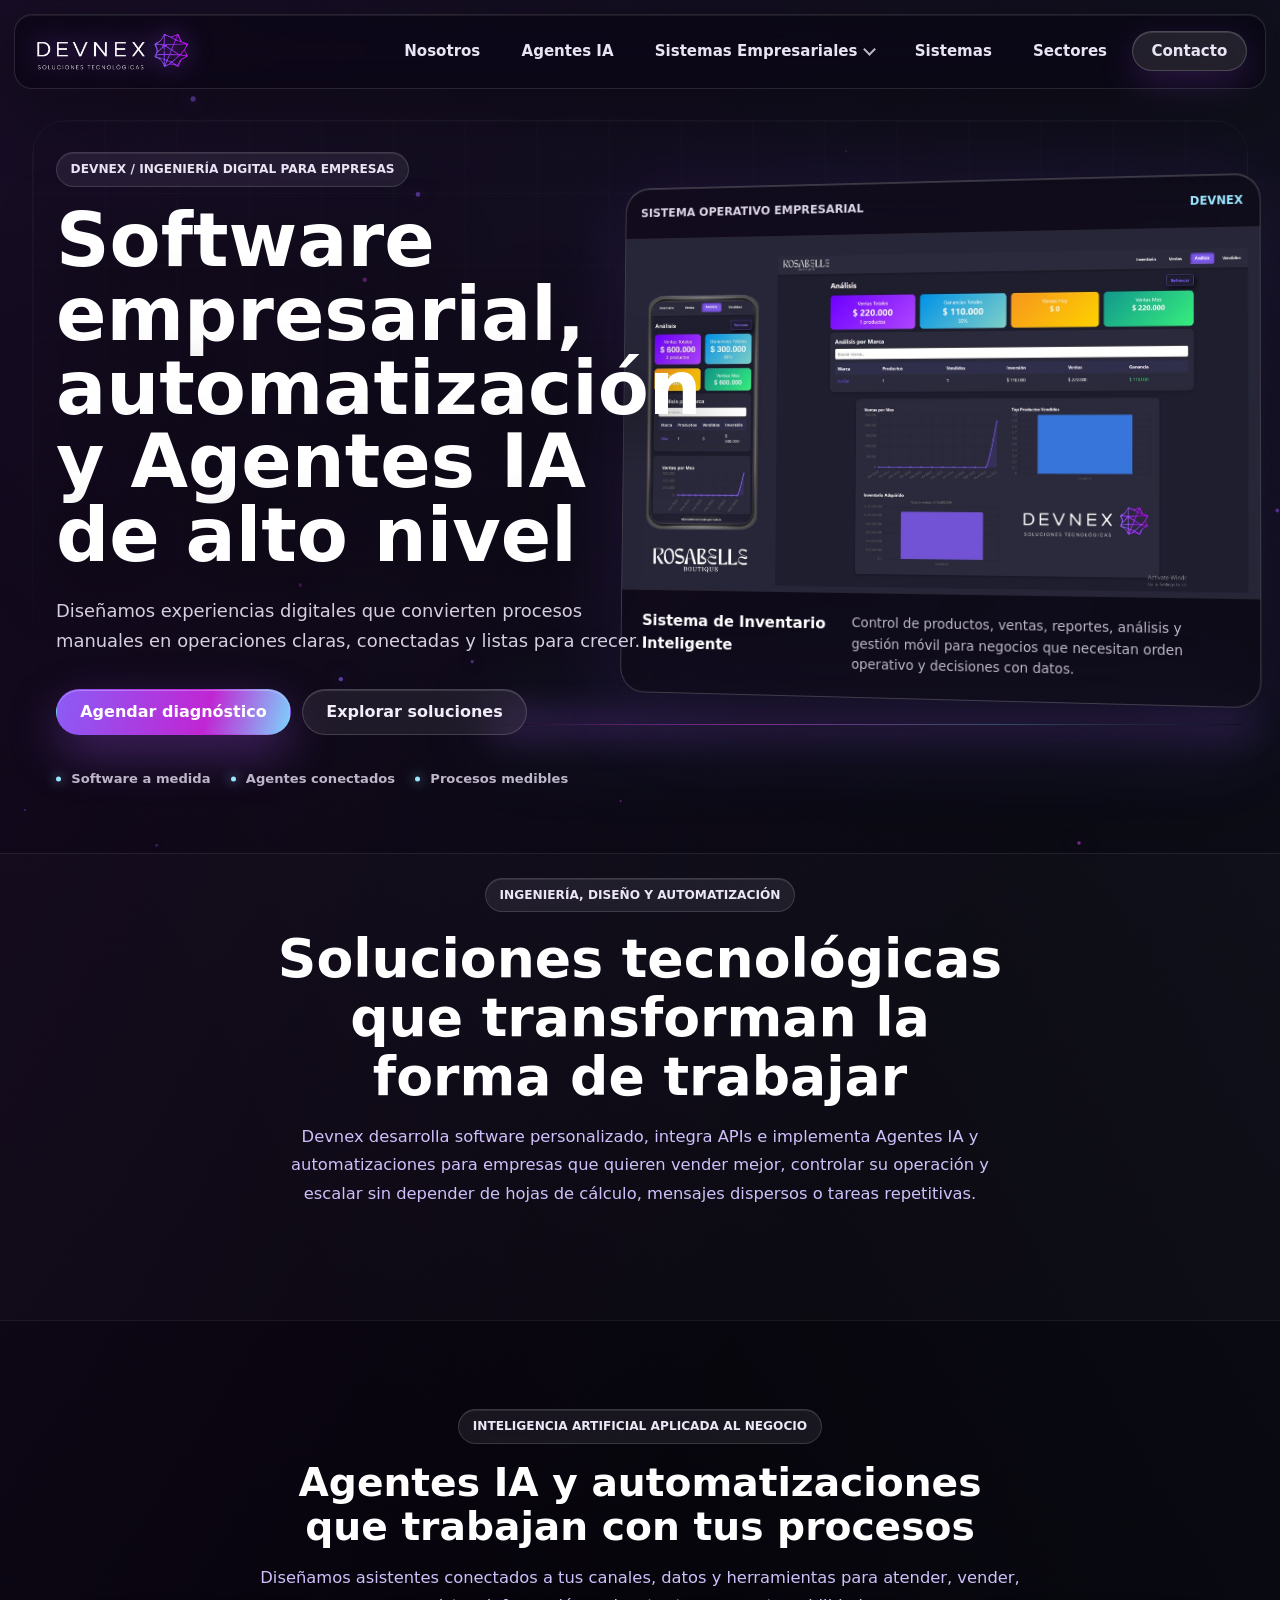
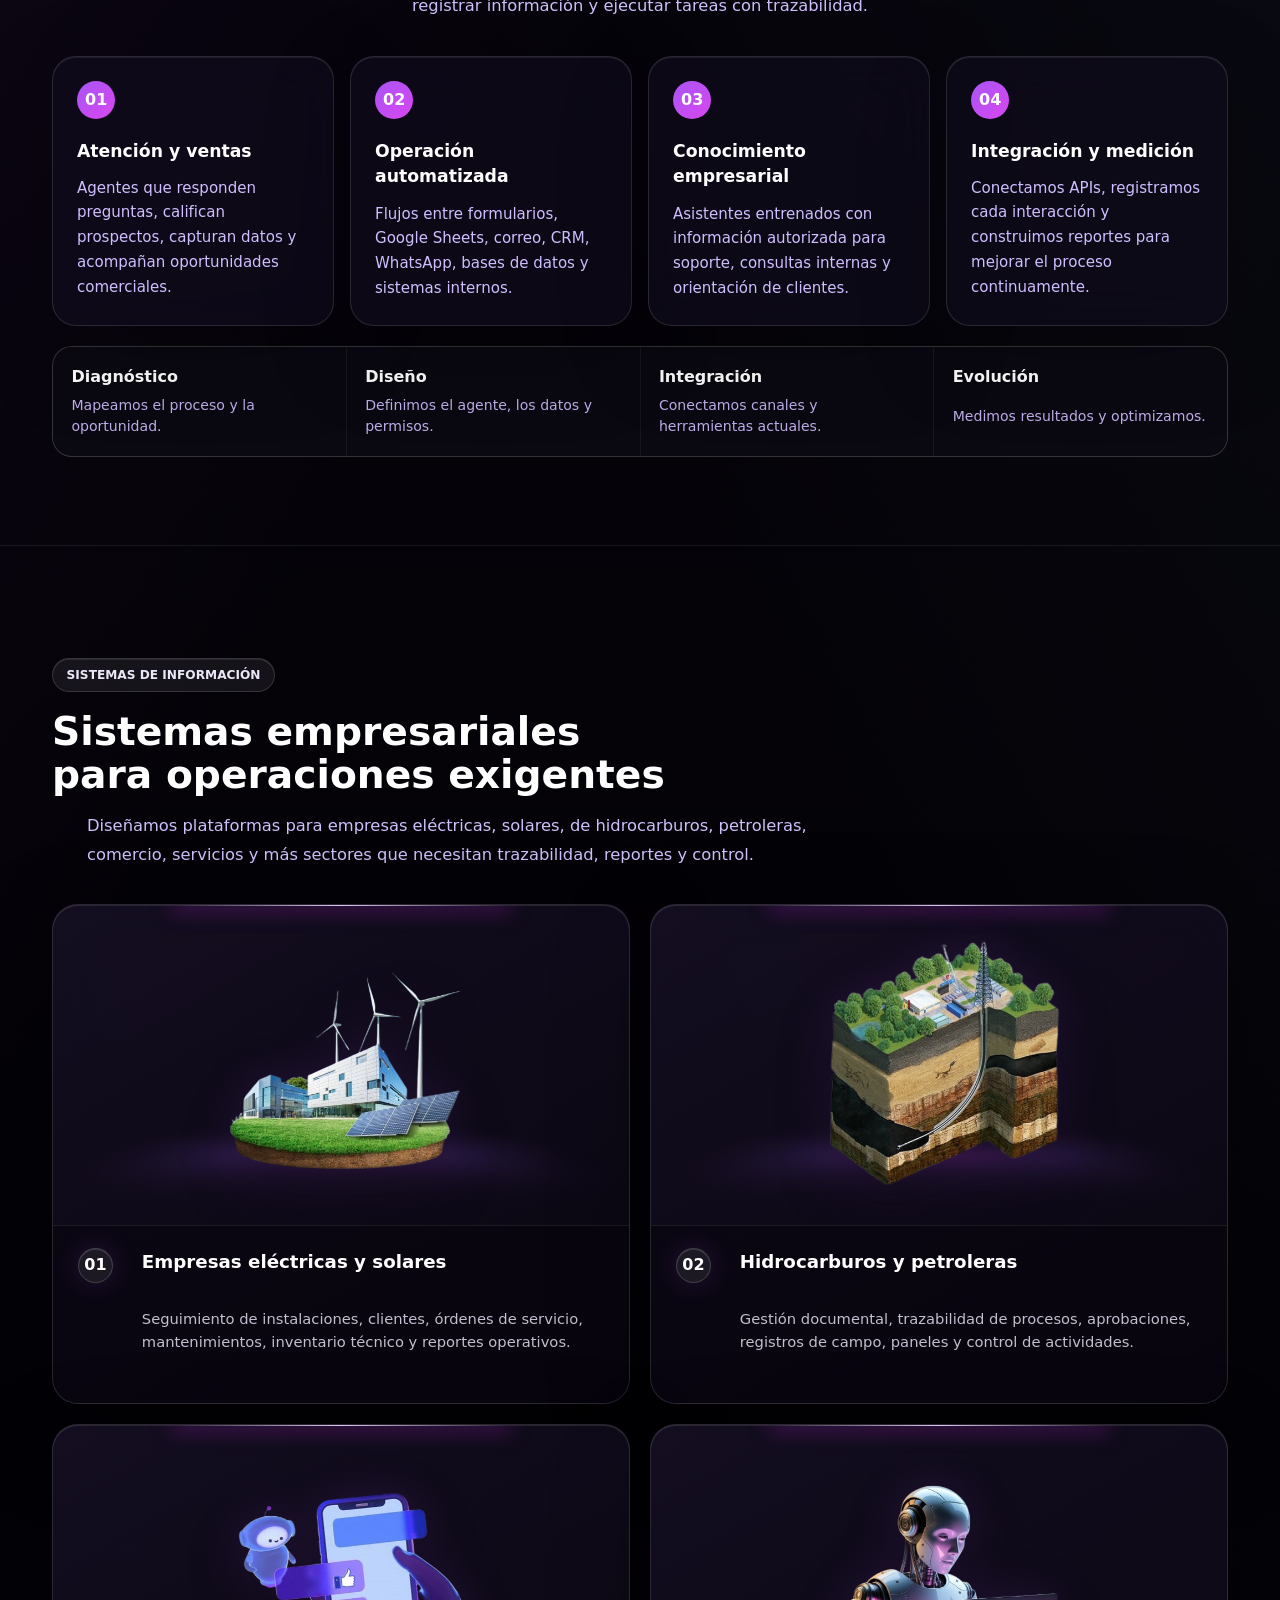
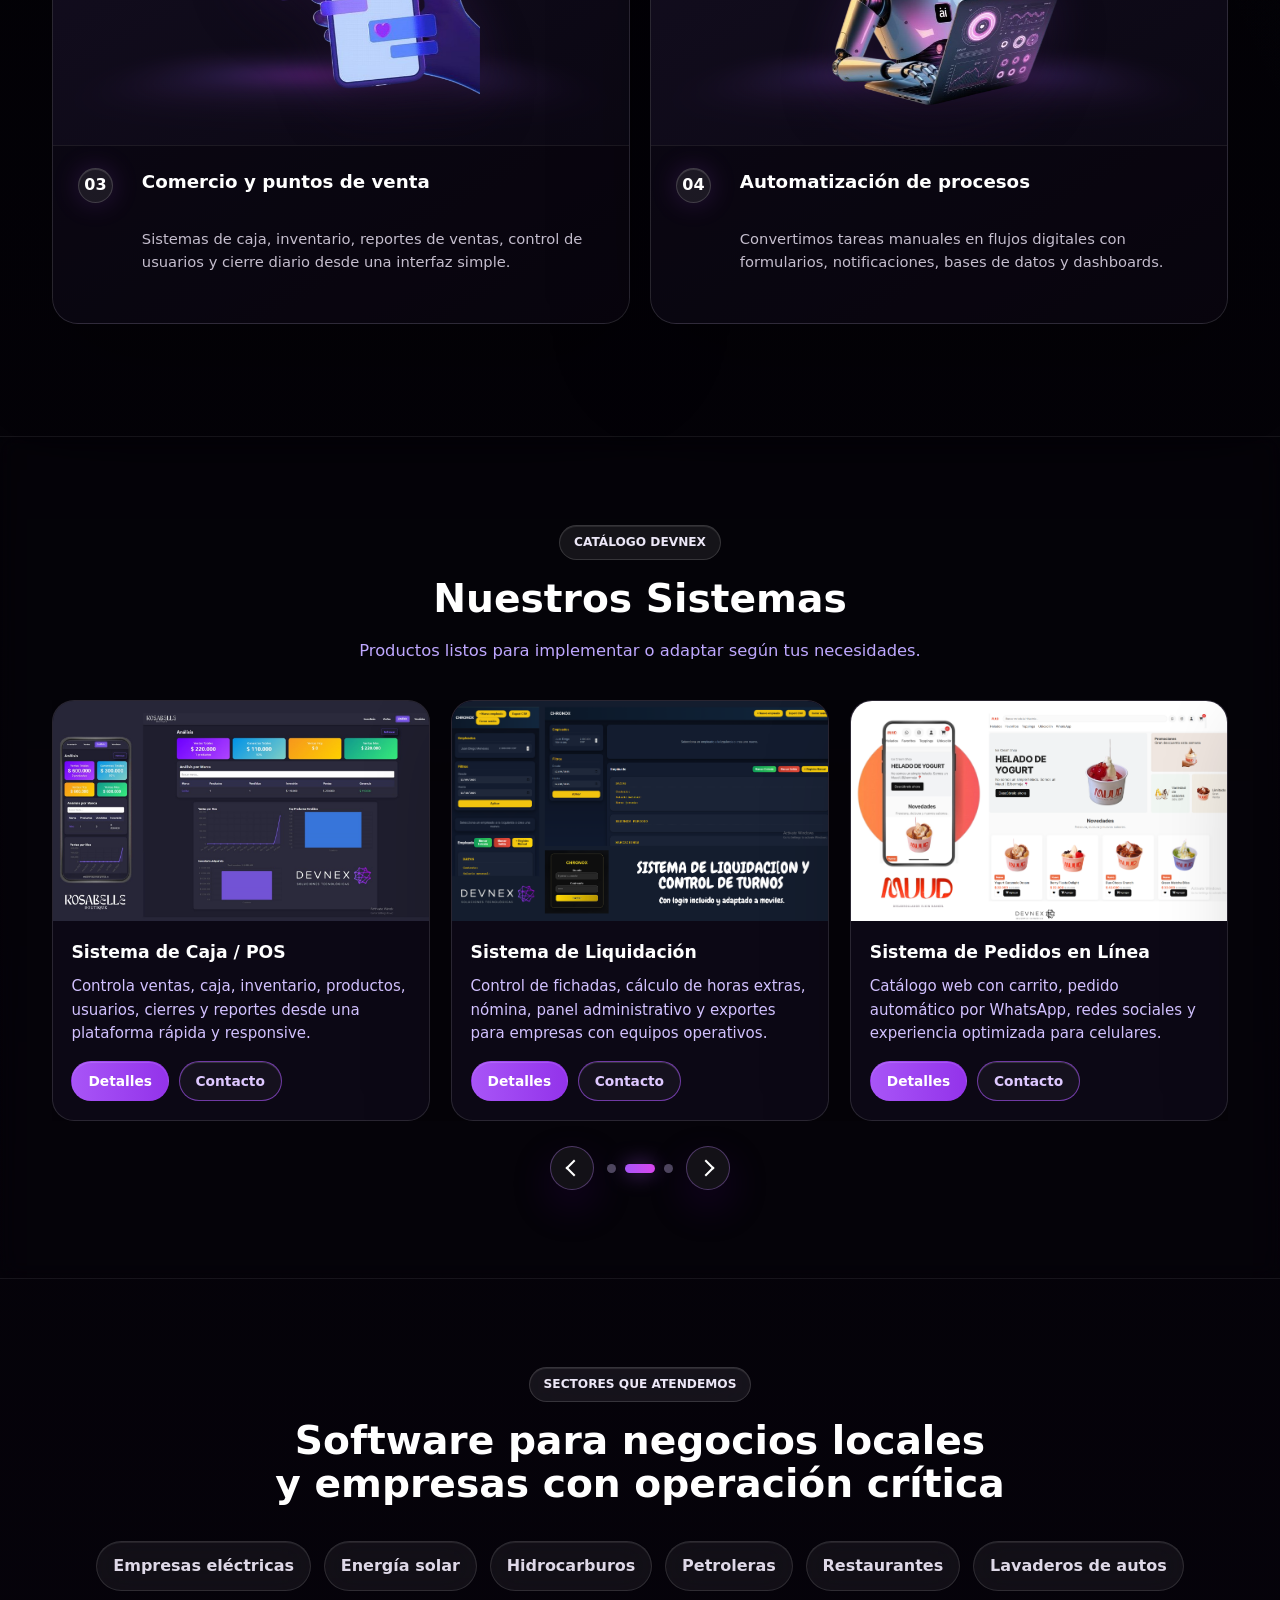
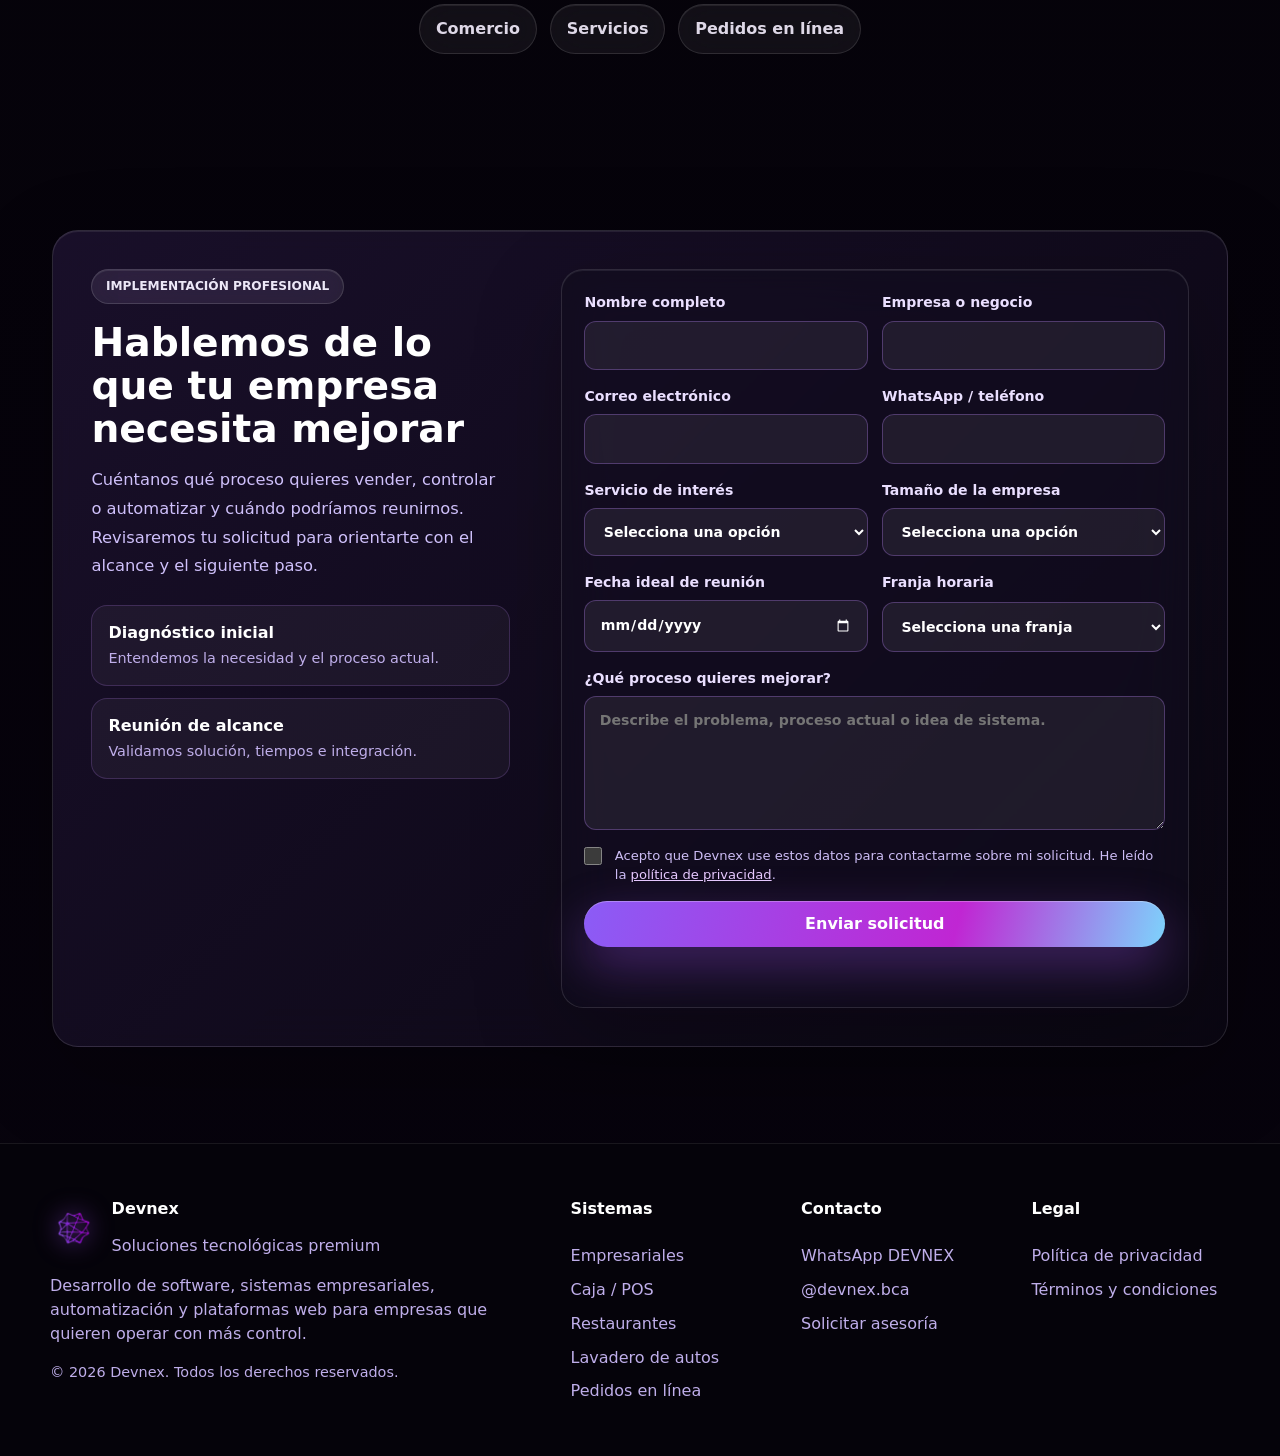
==== commit b1233754: "Elevate Devnex with spatial premium design" ====
--- a/index.html
+++ b/index.html
@@ -17,11 +17,7 @@
   <header class="navbar">
     <div class="nav-inner">
       <a class="brand" href="#inicio" aria-label="Ir al inicio de Devnex">
-        <img src="images/logo.png" alt="Devnex logo" class="logo" />
-        <span class="brand-text">
-          <span class="brand-title">DEVNEX</span>
-          <small class="brand-sub">Soluciones Tecnológicas</small>
-        </span>
+        <img src="images/logoo.png" alt="DEVNEX Soluciones Tecnológicas" class="logo logo-lockup" />
       </a>
 
       <nav class="nav-links" aria-label="Navegación principal">
@@ -57,19 +53,27 @@
   <main id="inicio">
     <section class="hero">
       <div class="hero-left">
-        <span class="eyebrow">Software a medida para empresas modernas</span>
-        <h1>Impulsamos tu empresa con software, automatización y Agentes IA</h1>
+        <span class="eyebrow">DEVNEX / Ingeniería digital para empresas</span>
+        <h1>Software empresarial, automatización y Agentes IA de alto nivel</h1>
         <p class="lead">
-          En <strong>Devnex</strong> creamos sistemas, automatizaciones, Agentes IA y plataformas web que convierten procesos manuales en operaciones claras, rápidas y medibles.
+          Diseñamos experiencias digitales que convierten procesos manuales en operaciones claras, conectadas y listas para crecer.
         </p>
         <div class="hero-actions">
-          <a class="btn-primary whatsapp-link" href="#" target="_blank" rel="noopener">Cotizar sistema</a>
-          <a class="btn-ghost" href="#products">Ver sistemas</a>
+          <a class="btn-primary" href="#contacto">Agendar diagnóstico</a>
+          <a class="btn-ghost" href="#agentes-ia">Explorar soluciones</a>
+        </div>
+        <div class="hero-signals" aria-label="Capacidades de Devnex">
+          <span>Software a medida</span>
+          <span>Agentes conectados</span>
+          <span>Procesos medibles</span>
         </div>
       </div>
       <div class="hero-right">
         <div class="card-hero">
-          <div class="hero-card-badge">Preview premium</div>
+          <div class="hero-window-bar">
+            <span class="hero-card-badge">Sistema operativo empresarial</span>
+            <span class="hero-live">DEVNEX</span>
+          </div>
           <img src="images/sistema4.jpg" alt="Preview sistema destacado">
           <div class="card-body">
             <h3>Sistema de Inventario Inteligente</h3>
@@ -145,7 +149,7 @@
         <div class="enterprise-grid">
           <article class="enterprise-card">
             <div class="enterprise-media">
-              <img src="images/sector-energia-solar.svg" alt="Empresas eléctricas y solares">
+              <img src="images/empresas-electricas.png" alt="Empresas eléctricas y solares">
             </div>
             <div class="enterprise-copy">
               <span class="enterprise-number">01</span>
@@ -155,7 +159,7 @@
           </article>
           <article class="enterprise-card">
             <div class="enterprise-media">
-              <img src="images/sector-hidrocarburos.svg" alt="Hidrocarburos y petroleras">
+              <img src="images/hidrocarburos.png" alt="Hidrocarburos y petroleras">
             </div>
             <div class="enterprise-copy">
               <span class="enterprise-number">02</span>
@@ -165,7 +169,7 @@
           </article>
           <article class="enterprise-card">
             <div class="enterprise-media">
-              <img src="images/sector-comercio-pos.svg" alt="Comercio y puntos de venta">
+              <img src="images/puntos-de-venta.png" alt="Comercio y puntos de venta">
             </div>
             <div class="enterprise-copy">
               <span class="enterprise-number">03</span>
@@ -175,7 +179,7 @@
           </article>
           <article class="enterprise-card">
             <div class="enterprise-media">
-              <img src="images/sector-automatizacion.svg" alt="Automatización de procesos">
+              <img src="images/automatizaciones.png" alt="Automatización de procesos">
             </div>
             <div class="enterprise-copy">
               <span class="enterprise-number">04</span>
--- a/styles.css
+++ b/styles.css
@@ -112,6 +112,13 @@
   height: 50px;
   object-fit: contain;
   filter: drop-shadow(0 0 12px rgba(168, 85, 247, 0.78));
+}
+
+.logo-lockup {
+  width: 205px;
+  height: 52px;
+  object-fit: contain;
+  object-position: left center;
 }
 
 .brand {
@@ -1459,6 +1466,11 @@
     height: 44px;
   }
 
+  .logo-lockup {
+    width: 158px;
+    height: 42px;
+  }
+
   .brand-title {
     font-size: 1.08rem;
   }
@@ -1603,6 +1615,10 @@
 }
 
 @media (max-width: 420px) {
+  .logo-lockup {
+    width: 148px;
+  }
+
   .brand-sub {
     display: none;
   }
@@ -1618,6 +1634,605 @@
 
   .btn-sm {
     width: 100%;
+  }
+}
+
+/* === SPATIAL PREMIUM LAYER === */
+:root {
+  --vision-surface: rgba(17, 13, 28, 0.68);
+  --vision-surface-strong: rgba(12, 8, 22, 0.88);
+  --vision-line: rgba(255, 255, 255, 0.12);
+  --vision-highlight: rgba(255, 255, 255, 0.22);
+  --vision-cyan: #9ae6ff;
+}
+
+html,
+body {
+  background-color: #030206;
+  background-image:
+    linear-gradient(118deg, rgba(168, 85, 247, 0.09), transparent 32%),
+    linear-gradient(245deg, rgba(125, 211, 252, 0.055), transparent 38%),
+    linear-gradient(180deg, #08040e 0%, #030206 46%, #07030d 100%);
+}
+
+.navbar {
+  top: 14px;
+  left: 50%;
+  width: calc(100% - 28px);
+  max-width: 1380px;
+  transform: translateX(-50%);
+  border: 1px solid var(--vision-line);
+  border-radius: 18px;
+  background: rgba(9, 6, 16, 0.64);
+  box-shadow: 0 18px 70px rgba(0, 0, 0, 0.36), inset 0 1px rgba(255, 255, 255, 0.07);
+}
+
+.nav-inner {
+  min-height: 70px;
+  padding: 0.65rem 1.15rem;
+}
+
+.nav-links a,
+.nav-dropdown-toggle {
+  min-height: 40px;
+  color: #e9e4f4;
+}
+
+.nav-links a.cta {
+  border-color: rgba(255, 255, 255, 0.18);
+  background: rgba(255, 255, 255, 0.1);
+  box-shadow: inset 0 1px rgba(255, 255, 255, 0.12), 0 12px 36px rgba(168, 85, 247, 0.2);
+}
+
+.hero {
+  position: relative;
+  isolation: isolate;
+  display: block;
+  min-height: calc(100svh - 70px);
+  max-width: 1440px;
+  padding: 7rem 3.5rem 4rem;
+  overflow: hidden;
+}
+
+.hero::before {
+  content: "";
+  position: absolute;
+  inset: 7.5rem 2rem 2rem;
+  z-index: -2;
+  border: 1px solid rgba(255, 255, 255, 0.055);
+  border-radius: 34px;
+  background-image:
+    linear-gradient(rgba(255, 255, 255, 0.028) 1px, transparent 1px),
+    linear-gradient(90deg, rgba(255, 255, 255, 0.028) 1px, transparent 1px);
+  background-size: 72px 72px;
+  mask-image: linear-gradient(to bottom, rgba(0, 0, 0, 0.82), transparent 92%);
+  pointer-events: none;
+}
+
+.hero::after {
+  content: "";
+  position: absolute;
+  right: 3%;
+  bottom: 15%;
+  z-index: -1;
+  width: 58%;
+  height: 1px;
+  background: linear-gradient(90deg, transparent, rgba(217, 70, 239, 0.92), rgba(125, 211, 252, 0.58), transparent);
+  box-shadow: 0 0 34px 8px rgba(168, 85, 247, 0.34), 0 0 90px 18px rgba(125, 211, 252, 0.1);
+}
+
+.hero-left {
+  position: relative;
+  z-index: 3;
+  width: 58%;
+  max-width: 760px;
+  padding: 2.5rem 0 0;
+}
+
+.eyebrow,
+.section-kicker {
+  border-color: rgba(255, 255, 255, 0.14);
+  color: #ece7f7;
+  background: rgba(255, 255, 255, 0.07);
+  box-shadow: inset 0 1px rgba(255, 255, 255, 0.09);
+  backdrop-filter: blur(18px) saturate(135%);
+}
+
+.hero-left h1 {
+  max-width: 800px;
+  margin-bottom: 1.45rem;
+  font-size: 4.65rem;
+  line-height: 0.99;
+  text-wrap: balance;
+  text-shadow: 0 20px 60px rgba(0, 0, 0, 0.58);
+}
+
+.hero-left .lead {
+  max-width: 590px;
+  color: #d5cfe0;
+  font-size: 1.12rem;
+  line-height: 1.72;
+}
+
+.hero-actions {
+  gap: 0.7rem;
+}
+
+.btn-primary,
+.btn-ghost,
+.btn-sm {
+  box-shadow: inset 0 1px rgba(255, 255, 255, 0.14);
+}
+
+.btn-primary {
+  background: linear-gradient(105deg, #8b5cf6, #c026d3 64%, #7dd3fc);
+  box-shadow: inset 0 1px rgba(255, 255, 255, 0.28), 0 18px 48px rgba(168, 85, 247, 0.34);
+}
+
+.btn-ghost {
+  border-color: rgba(255, 255, 255, 0.16);
+  color: #f2edf8;
+  background: rgba(255, 255, 255, 0.07);
+  backdrop-filter: blur(18px);
+}
+
+.hero-signals {
+  display: flex;
+  flex-wrap: wrap;
+  gap: 0.7rem 1.25rem;
+  margin-top: 2.1rem;
+  color: #bdb5c9;
+  font-size: 0.82rem;
+  font-weight: 700;
+}
+
+.hero-signals span {
+  position: relative;
+  padding-left: 0.95rem;
+}
+
+.hero-signals span::before {
+  content: "";
+  position: absolute;
+  top: 50%;
+  left: 0;
+  width: 5px;
+  height: 5px;
+  border-radius: 50%;
+  background: var(--vision-cyan);
+  box-shadow: 0 0 12px rgba(154, 230, 255, 0.9);
+  transform: translateY(-50%);
+}
+
+.hero-right {
+  position: absolute;
+  top: 20%;
+  right: 1.5%;
+  z-index: 1;
+  display: block;
+  width: min(52vw, 740px);
+  perspective: 1600px;
+}
+
+.card-hero {
+  width: 100%;
+  border-color: rgba(255, 255, 255, 0.2);
+  border-radius: 26px;
+  background: rgba(15, 11, 25, 0.62);
+  box-shadow: 0 48px 130px rgba(0, 0, 0, 0.58), 0 26px 100px rgba(139, 92, 246, 0.25), inset 0 1px rgba(255, 255, 255, 0.16);
+  backdrop-filter: blur(26px) saturate(135%);
+  transform: rotateY(-9deg) rotateX(2deg) translateZ(0);
+  transform-origin: center right;
+  animation: heroSpatialFloat 8s ease-in-out infinite;
+}
+
+.card-hero:hover {
+  box-shadow: 0 52px 150px rgba(0, 0, 0, 0.62), 0 30px 120px rgba(168, 85, 247, 0.34), inset 0 1px rgba(255, 255, 255, 0.2);
+}
+
+.hero-window-bar {
+  display: flex;
+  align-items: center;
+  justify-content: space-between;
+  gap: 1rem;
+  min-height: 54px;
+  padding: 0.75rem 1rem;
+  border-bottom: 1px solid rgba(255, 255, 255, 0.1);
+}
+
+.hero-card-badge {
+  position: static;
+  padding: 0;
+  border: 0;
+  border-radius: 0;
+  color: #d9d3e4;
+  background: transparent;
+  backdrop-filter: none;
+  font-size: 0.76rem;
+  text-transform: uppercase;
+}
+
+.hero-live {
+  color: var(--vision-cyan);
+  font-size: 0.72rem;
+  font-weight: 900;
+  letter-spacing: 0;
+}
+
+.card-hero img {
+  aspect-ratio: 16 / 9;
+  border-bottom: 1px solid rgba(255, 255, 255, 0.1);
+}
+
+.card-body {
+  display: grid;
+  grid-template-columns: minmax(0, 0.68fr) minmax(0, 1.32fr);
+  align-items: start;
+  gap: 1.5rem;
+  padding: 1.25rem 1.4rem 1.4rem;
+}
+
+.card-body h3 {
+  margin: 0;
+  font-size: 1rem;
+}
+
+.card-body p {
+  color: #bfb8ca;
+  font-size: 0.86rem;
+  line-height: 1.55;
+}
+
+@keyframes heroSpatialFloat {
+  0%, 100% { transform: rotateY(-9deg) rotateX(2deg) translateY(0); }
+  50% { transform: rotateY(-7deg) rotateX(1deg) translateY(-12px); }
+}
+
+.about-section {
+  padding-top: 1.5rem;
+  padding-bottom: 7rem;
+  border-top: 1px solid rgba(255, 255, 255, 0.07);
+  background: rgba(255, 255, 255, 0.018);
+}
+
+.about-section h2,
+.section-heading h2,
+.contact-panel h2 {
+  text-wrap: balance;
+}
+
+.about-section h2 {
+  font-size: 3.35rem;
+}
+
+.ai-section,
+.enterprise-section,
+.products-section,
+.sectors-section {
+  border-top-color: rgba(255, 255, 255, 0.075);
+  background: transparent;
+}
+
+.ai-card,
+.product-card,
+.contact-panel,
+.lead-form,
+.legal-content section {
+  border-color: var(--vision-line);
+  background: var(--vision-surface);
+  box-shadow: 0 28px 90px rgba(0, 0, 0, 0.22), inset 0 1px rgba(255, 255, 255, 0.08);
+  backdrop-filter: blur(24px) saturate(130%);
+}
+
+.ai-card {
+  min-height: 270px;
+}
+
+.ai-process {
+  border-color: var(--vision-line);
+  background: rgba(255, 255, 255, 0.08);
+}
+
+.ai-process div {
+  background: rgba(10, 7, 17, 0.88);
+}
+
+.enterprise-section {
+  padding-top: 7rem;
+  padding-bottom: 7rem;
+}
+
+.enterprise-grid {
+  grid-template-columns: repeat(2, minmax(0, 1fr));
+  gap: 1.25rem;
+}
+
+.enterprise-card {
+  position: relative;
+  display: grid;
+  grid-template-rows: 320px auto;
+  min-height: 500px;
+  overflow: hidden;
+  border-color: var(--vision-line);
+  border-radius: 26px;
+  background: linear-gradient(150deg, rgba(27, 19, 43, 0.72), rgba(10, 7, 17, 0.88));
+  box-shadow: 0 34px 100px rgba(0, 0, 0, 0.3), inset 0 1px rgba(255, 255, 255, 0.1);
+  backdrop-filter: blur(26px) saturate(130%);
+  transition: transform 0.35s ease, border-color 0.35s ease, box-shadow 0.35s ease;
+}
+
+.enterprise-card:hover {
+  transform: translateY(-6px);
+  border-color: rgba(217, 70, 239, 0.38);
+  box-shadow: 0 42px 120px rgba(0, 0, 0, 0.36), 0 24px 80px rgba(168, 85, 247, 0.14), inset 0 1px rgba(255, 255, 255, 0.13);
+}
+
+.enterprise-media {
+  position: relative;
+  display: grid;
+  place-items: center;
+  aspect-ratio: auto;
+  min-height: 320px;
+  overflow: hidden;
+  border: 0;
+  background: transparent;
+}
+
+.enterprise-media::before {
+  content: "";
+  position: absolute;
+  left: 17%;
+  right: 17%;
+  bottom: 13%;
+  height: 18%;
+  border-radius: 50%;
+  background: radial-gradient(ellipse, rgba(192, 38, 211, 0.62), rgba(139, 92, 246, 0.24) 45%, transparent 72%);
+  filter: blur(18px);
+  transform: perspective(300px) rotateX(66deg);
+  box-shadow: 0 0 52px rgba(168, 85, 247, 0.34);
+}
+
+.enterprise-media::after {
+  content: "";
+  position: absolute;
+  left: 21%;
+  right: 21%;
+  bottom: 13%;
+  height: 1px;
+  background: linear-gradient(90deg, transparent, rgba(233, 213, 255, 0.92), transparent);
+  box-shadow: 0 0 20px 3px rgba(192, 38, 211, 0.52);
+}
+
+.enterprise-media img {
+  position: relative;
+  z-index: 2;
+  width: min(84%, 330px);
+  height: min(84%, 285px);
+  object-fit: contain;
+  filter: drop-shadow(0 24px 26px rgba(0, 0, 0, 0.46)) drop-shadow(0 0 20px rgba(168, 85, 247, 0.15));
+  animation: enterpriseFloat 6s ease-in-out infinite;
+  will-change: transform;
+}
+
+.enterprise-card:nth-child(2) .enterprise-media img { animation-delay: -1.4s; }
+.enterprise-card:nth-child(3) .enterprise-media img { animation-delay: -2.8s; }
+.enterprise-card:nth-child(4) .enterprise-media img { animation-delay: -4.2s; }
+
+.enterprise-card:hover .enterprise-media img {
+  animation-play-state: paused;
+  transform: translateY(-10px) scale(1.025);
+}
+
+@keyframes enterpriseFloat {
+  0%, 100% { transform: translateY(4px) rotate(-0.5deg); }
+  50% { transform: translateY(-12px) rotate(0.5deg); }
+}
+
+.enterprise-copy {
+  position: relative;
+  z-index: 3;
+  display: grid;
+  grid-template-columns: 48px minmax(0, 1fr);
+  grid-template-rows: auto auto;
+  column-gap: 1rem;
+  padding: 1.35rem 1.55rem 1.65rem;
+  border-top: 1px solid rgba(255, 255, 255, 0.08);
+  background: rgba(8, 5, 14, 0.54);
+}
+
+.enterprise-number {
+  grid-row: 1 / 3;
+  margin: 0;
+  border: 1px solid rgba(255, 255, 255, 0.16);
+  background: rgba(255, 255, 255, 0.08);
+  box-shadow: inset 0 1px rgba(255, 255, 255, 0.12), 0 0 28px rgba(168, 85, 247, 0.2);
+}
+
+.enterprise-card h3 {
+  margin: 0 0 0.5rem;
+  font-size: 1.14rem;
+}
+
+.enterprise-card p {
+  color: #c5bece;
+  line-height: 1.6;
+}
+
+.product-card {
+  border-radius: 22px;
+}
+
+.product-card:hover {
+  border-color: rgba(154, 230, 255, 0.26);
+  box-shadow: 0 34px 100px rgba(0, 0, 0, 0.36), 0 18px 62px rgba(168, 85, 247, 0.18);
+}
+
+.sector-pills span {
+  border-color: var(--vision-line);
+  color: #ded8e7;
+  background: rgba(255, 255, 255, 0.055);
+  box-shadow: inset 0 1px rgba(255, 255, 255, 0.08);
+  backdrop-filter: blur(18px);
+}
+
+.contact-panel {
+  border-radius: 26px;
+  background: linear-gradient(135deg, rgba(33, 21, 53, 0.72), rgba(11, 8, 19, 0.82));
+}
+
+.footer {
+  border-top-color: rgba(255, 255, 255, 0.08);
+  background: rgba(6, 4, 10, 0.9);
+  backdrop-filter: blur(24px);
+}
+
+@media (max-width: 1060px) {
+  .navbar {
+    top: 10px;
+    width: calc(100% - 20px);
+  }
+
+  .hero {
+    display: flex;
+    min-height: auto;
+    padding: 9rem 2rem 6rem;
+  }
+
+  .hero::before {
+    inset: 6.8rem 1rem 1rem;
+  }
+
+  .hero-left {
+    width: 100%;
+    max-width: 760px;
+    padding-top: 0;
+  }
+
+  .hero-left h1 {
+    font-size: 3.5rem;
+  }
+
+  .hero-right {
+    position: relative;
+    top: auto;
+    right: auto;
+    width: min(100%, 760px);
+  }
+
+  .card-hero {
+    transform: none;
+    transform-origin: center;
+  }
+
+  @keyframes heroSpatialFloat {
+    0%, 100% { transform: translateY(0); }
+    50% { transform: translateY(-10px); }
+  }
+
+  .enterprise-grid {
+    grid-template-columns: repeat(2, minmax(0, 1fr));
+  }
+}
+
+@media (max-width: 720px) {
+  .navbar {
+    top: 8px;
+    width: calc(100% - 16px);
+    border-radius: 15px;
+  }
+
+  .nav-inner {
+    min-height: 62px;
+    padding: 0.55rem 0.75rem;
+  }
+
+  .hero {
+    gap: 1.5rem;
+    padding: 7.25rem 1rem 1rem;
+    text-align: left;
+  }
+
+  .hero::before {
+    inset: 6.6rem 0.5rem 0.5rem;
+    border-radius: 24px;
+    background-size: 52px 52px;
+  }
+
+  .hero::after {
+    right: 6%;
+    bottom: 8%;
+    width: 88%;
+  }
+
+  .hero-left h1 {
+    font-size: 2.25rem;
+    line-height: 1.02;
+  }
+
+  .hero-left .lead {
+    font-size: 1rem;
+  }
+
+  .hero-actions {
+    display: grid;
+    grid-template-columns: repeat(2, minmax(0, 1fr));
+    gap: 0.55rem;
+  }
+
+  .hero-actions .btn-primary,
+  .hero-actions .btn-ghost {
+    min-width: 0;
+    padding: 0 0.55rem;
+    font-size: 0.82rem;
+  }
+
+  .hero-signals {
+    display: none;
+  }
+
+  .hero-right {
+    width: min(280px, 100%);
+    margin: 0 auto;
+  }
+
+  .card-hero {
+    border-radius: 20px;
+  }
+
+  .hero-window-bar {
+    min-height: 48px;
+  }
+
+  .card-body {
+    display: none;
+  }
+
+  .about-section h2 {
+    font-size: 2.35rem;
+  }
+
+  .enterprise-grid {
+    grid-template-columns: 1fr;
+  }
+
+  .enterprise-card {
+    grid-template-rows: 260px auto;
+    min-height: 430px;
+    border-radius: 22px;
+  }
+
+  .enterprise-media {
+    min-height: 260px;
+  }
+
+  .enterprise-media img {
+    width: min(86%, 290px);
+    height: min(86%, 235px);
+  }
+
+  .enterprise-copy {
+    grid-template-columns: 42px minmax(0, 1fr);
+    padding: 1.2rem;
   }
 }
 
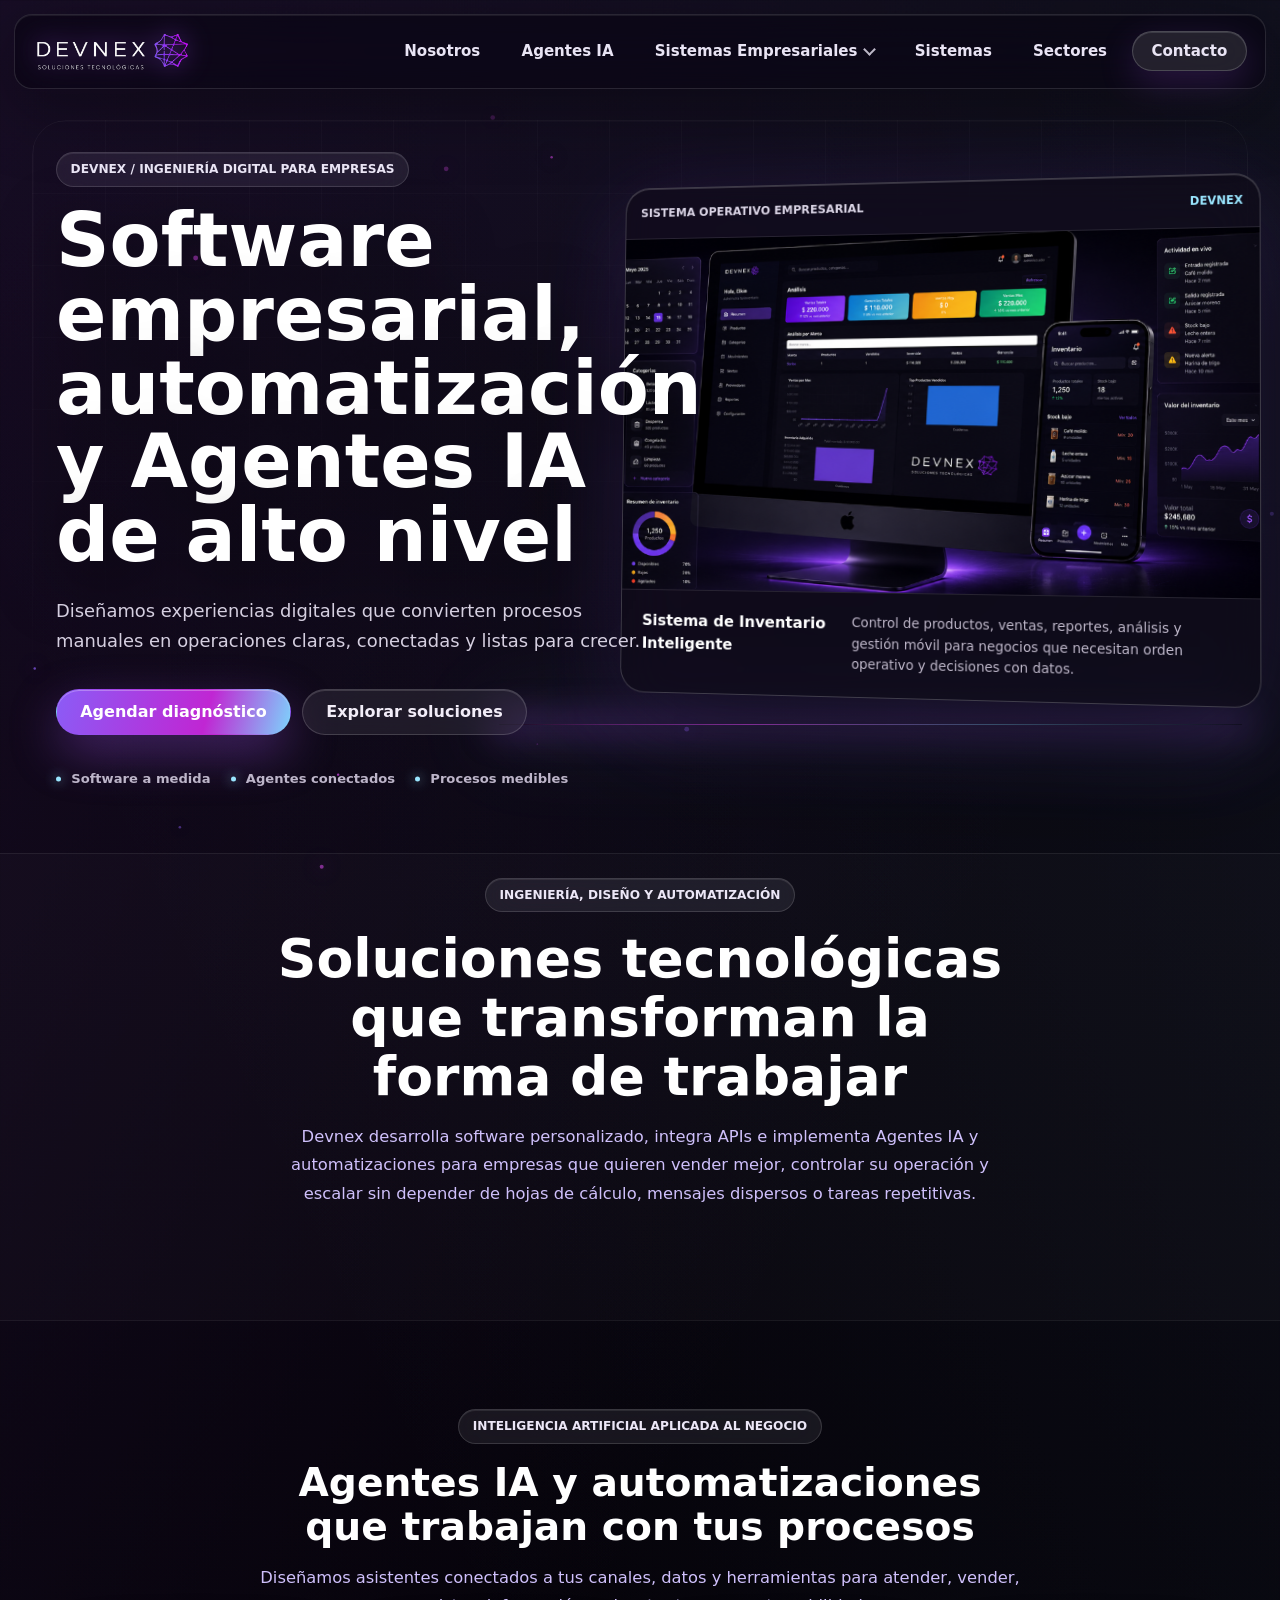
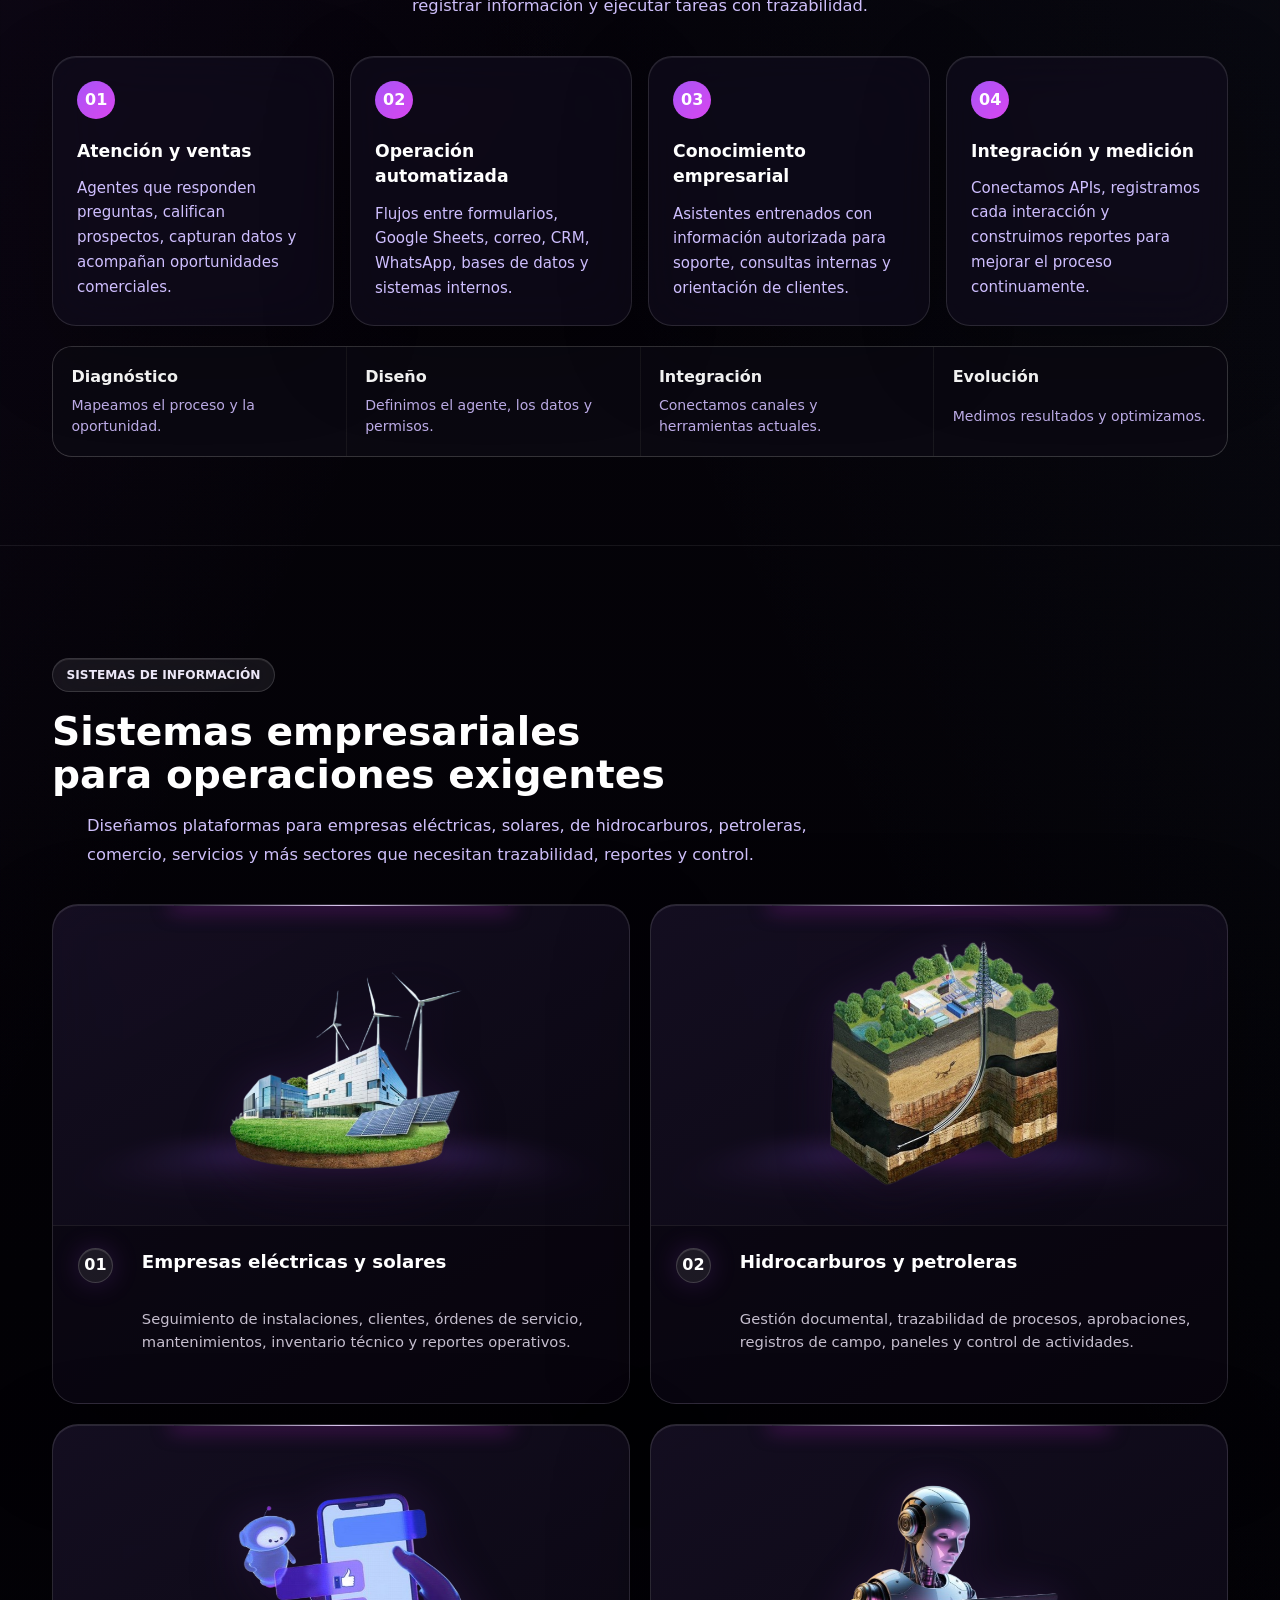
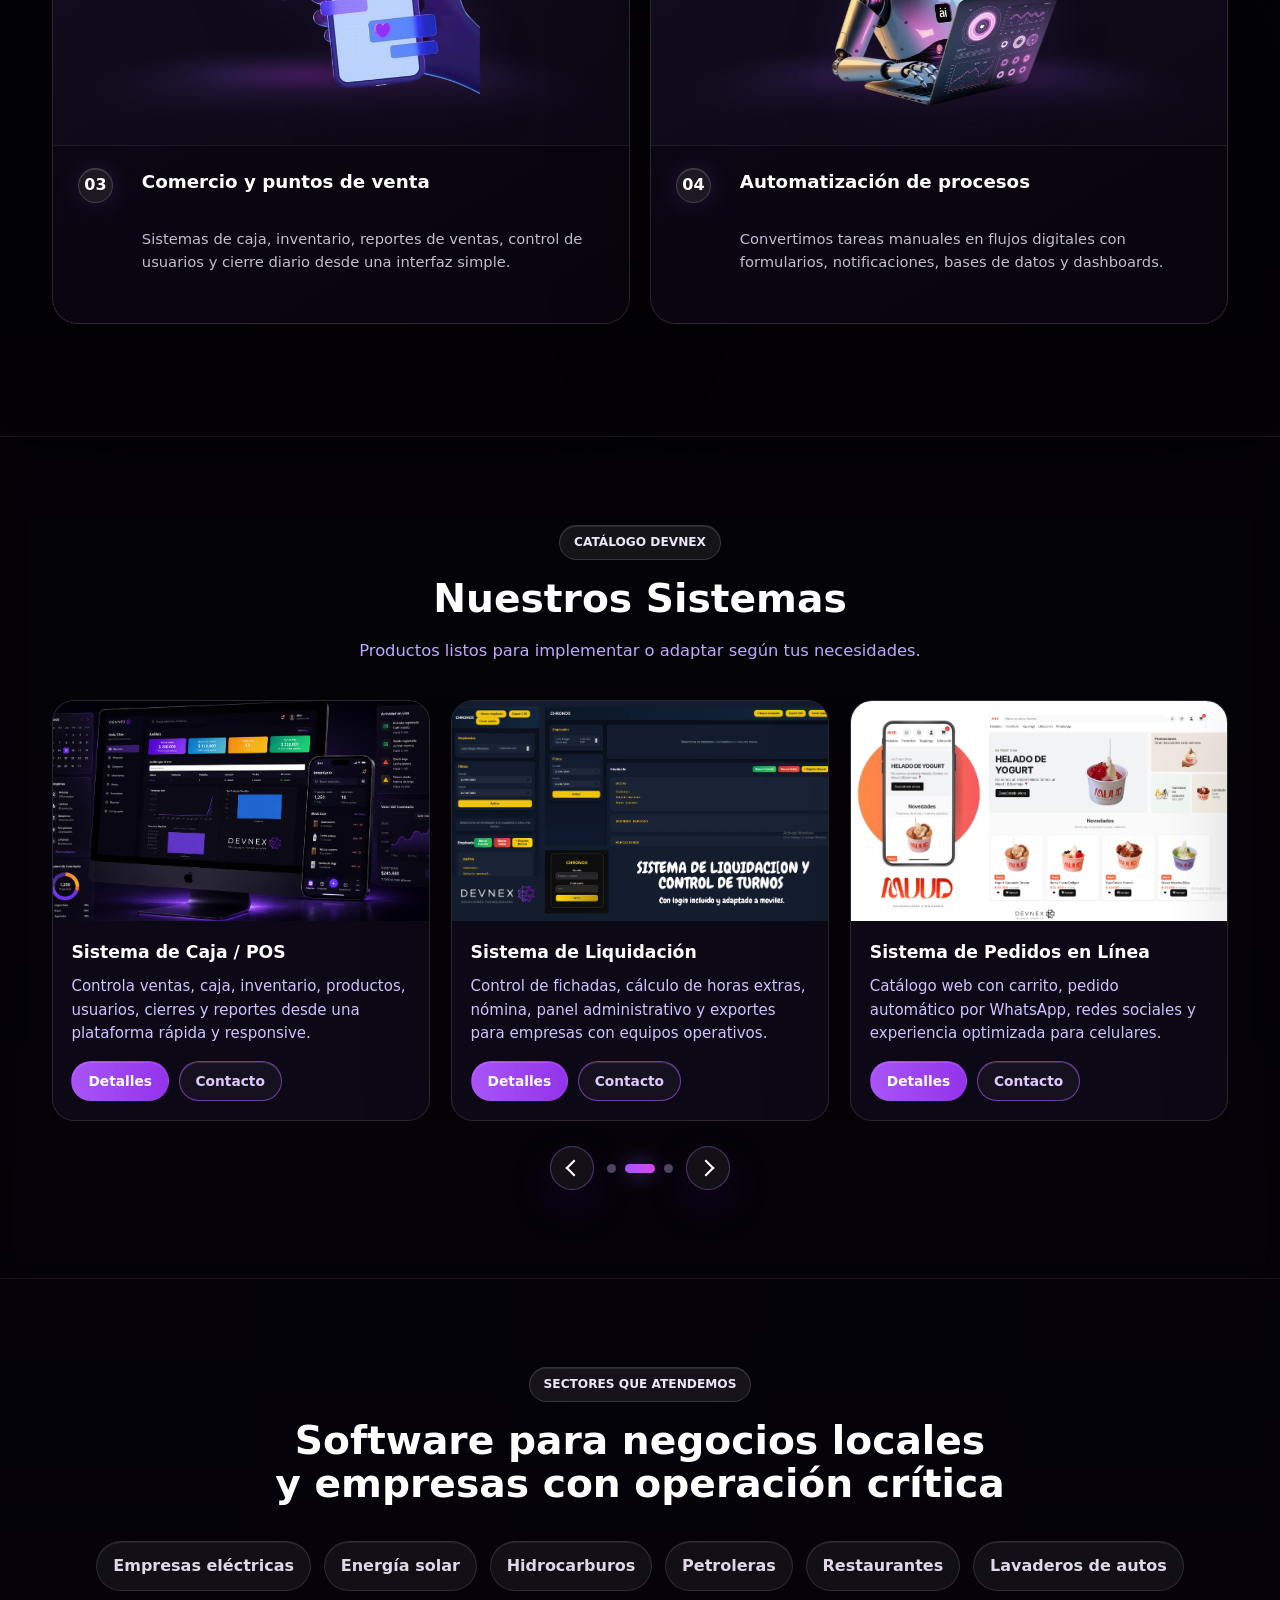
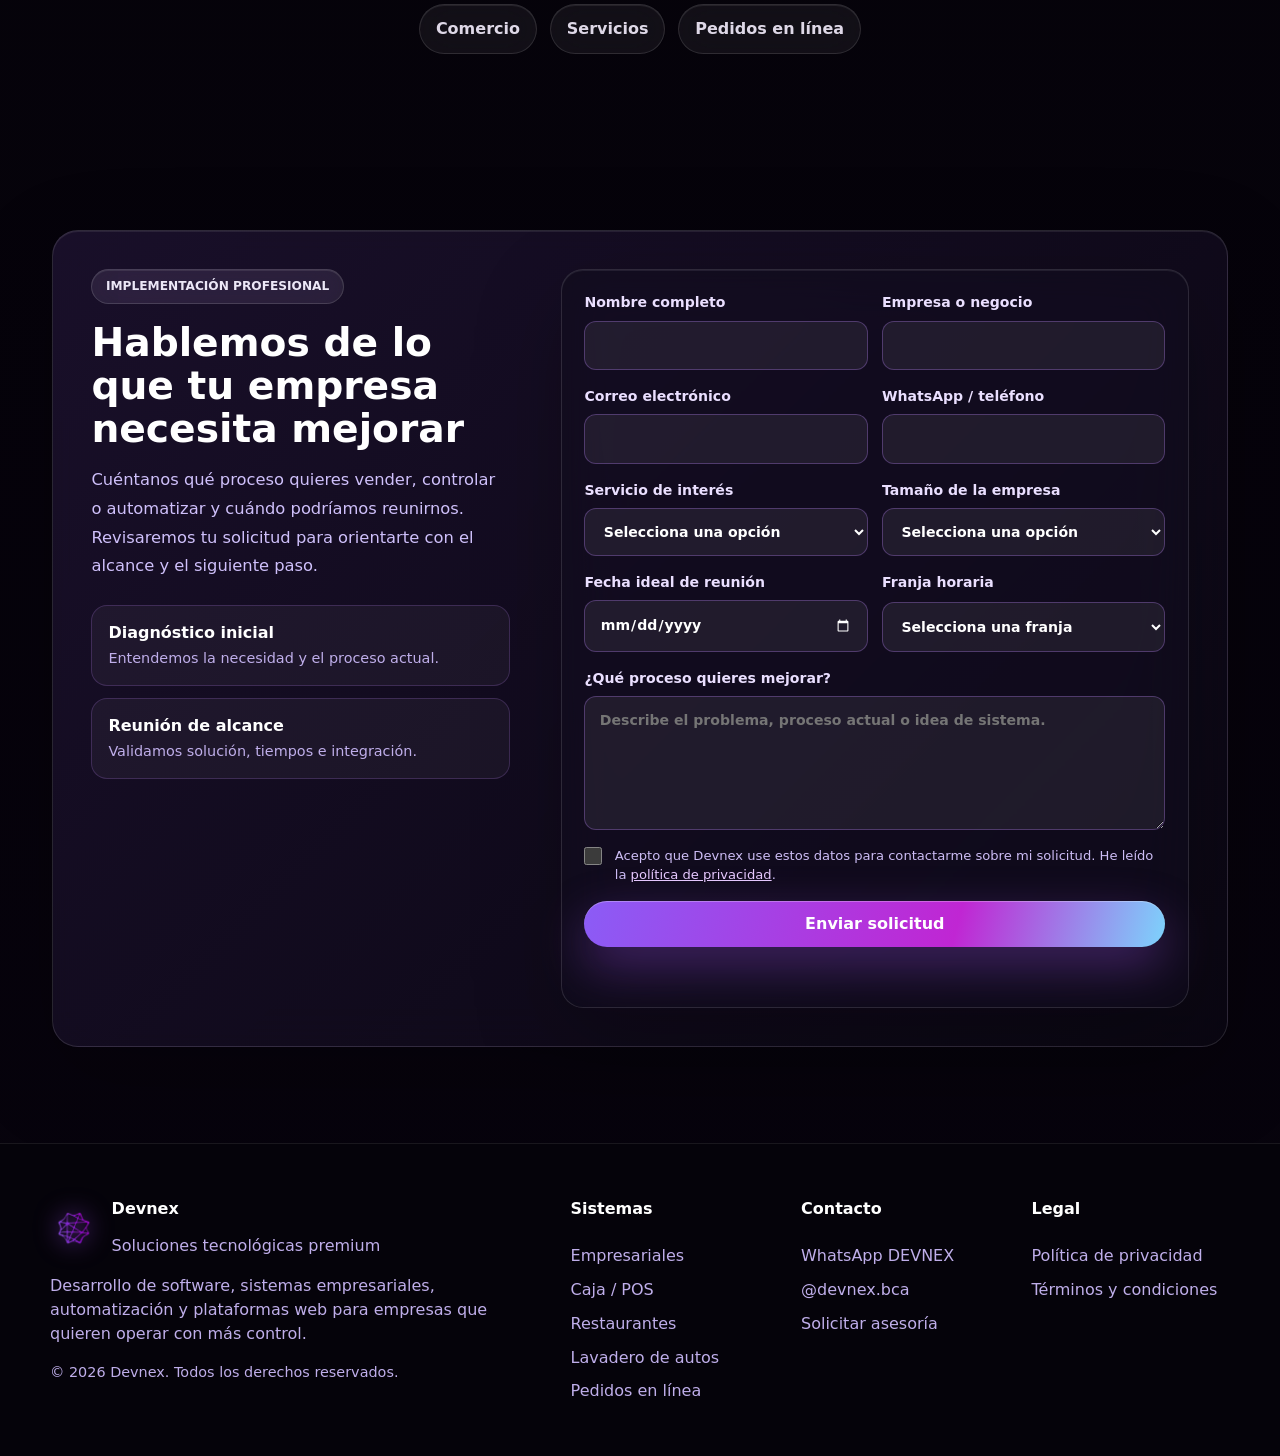
==== commit bb6d41cc: "Update featured system image" ====
--- a/index.html
+++ b/index.html
@@ -74,7 +74,7 @@
             <span class="hero-card-badge">Sistema operativo empresarial</span>
             <span class="hero-live">DEVNEX</span>
           </div>
-          <img src="images/sistema4.jpg" alt="Preview sistema destacado">
+          <img src="images/sistema4.png" alt="Preview sistema destacado">
           <div class="card-body">
             <h3>Sistema de Inventario Inteligente</h3>
             <p>Control de productos, ventas, reportes, análisis y gestión móvil para negocios que necesitan orden operativo y decisiones con datos.</p>
@@ -203,7 +203,7 @@
         <div class="products-slider" data-products-slider>
           <div class="product-grid" id="products-track" aria-label="Carrusel de sistemas DEVNEX">
             <article class="product-card" id="sistema-caja" data-category="Operación comercial" data-features="Caja registradora digital|Inventario y ventas|Cierres diarios y reportes|Usuarios y permisos">
-              <img src="images/sistema4.jpg" alt="Sistema de caja y punto de venta">
+              <img src="images/sistema4.png" alt="Sistema de caja y punto de venta">
               <div class="p-body">
                 <h3>Sistema de Caja / POS</h3>
                 <p>Controla ventas, caja, inventario, productos, usuarios, cierres y reportes desde una plataforma rápida y responsive.</p>
@@ -251,7 +251,7 @@
             </article>
 
             <article class="product-card" data-category="Inventario inteligente" data-features="Productos y categorías|Reportes de ventas|Gráficos y análisis|Adaptable a móviles">
-              <img src="images/sistema4.jpg" alt="Sistema de inventario">
+              <img src="images/sistema4.png" alt="Sistema de inventario">
               <div class="p-body">
                 <h3>Sistema de Inventario</h3>
                 <p>Control de inventario para almacenes, ropa, comercio y más negocios, con reportes, gráficos y análisis inteligente.</p>
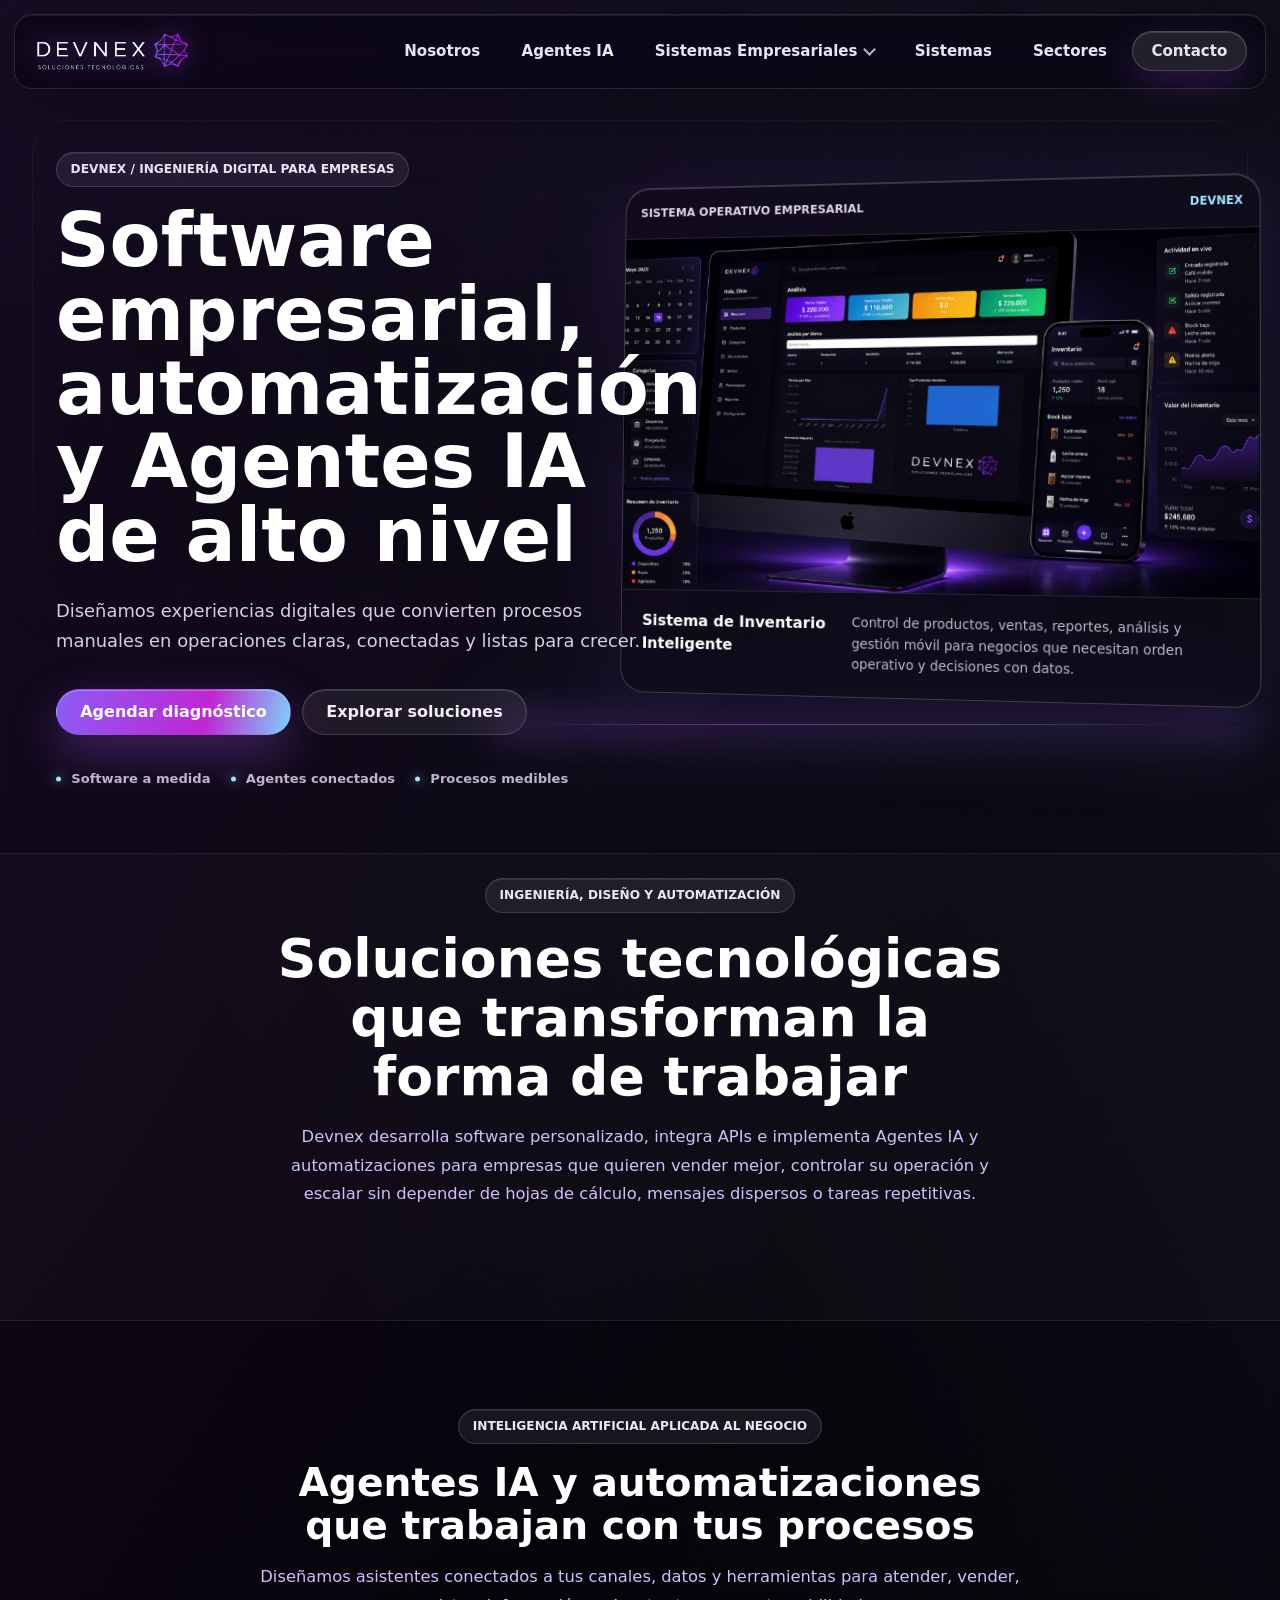
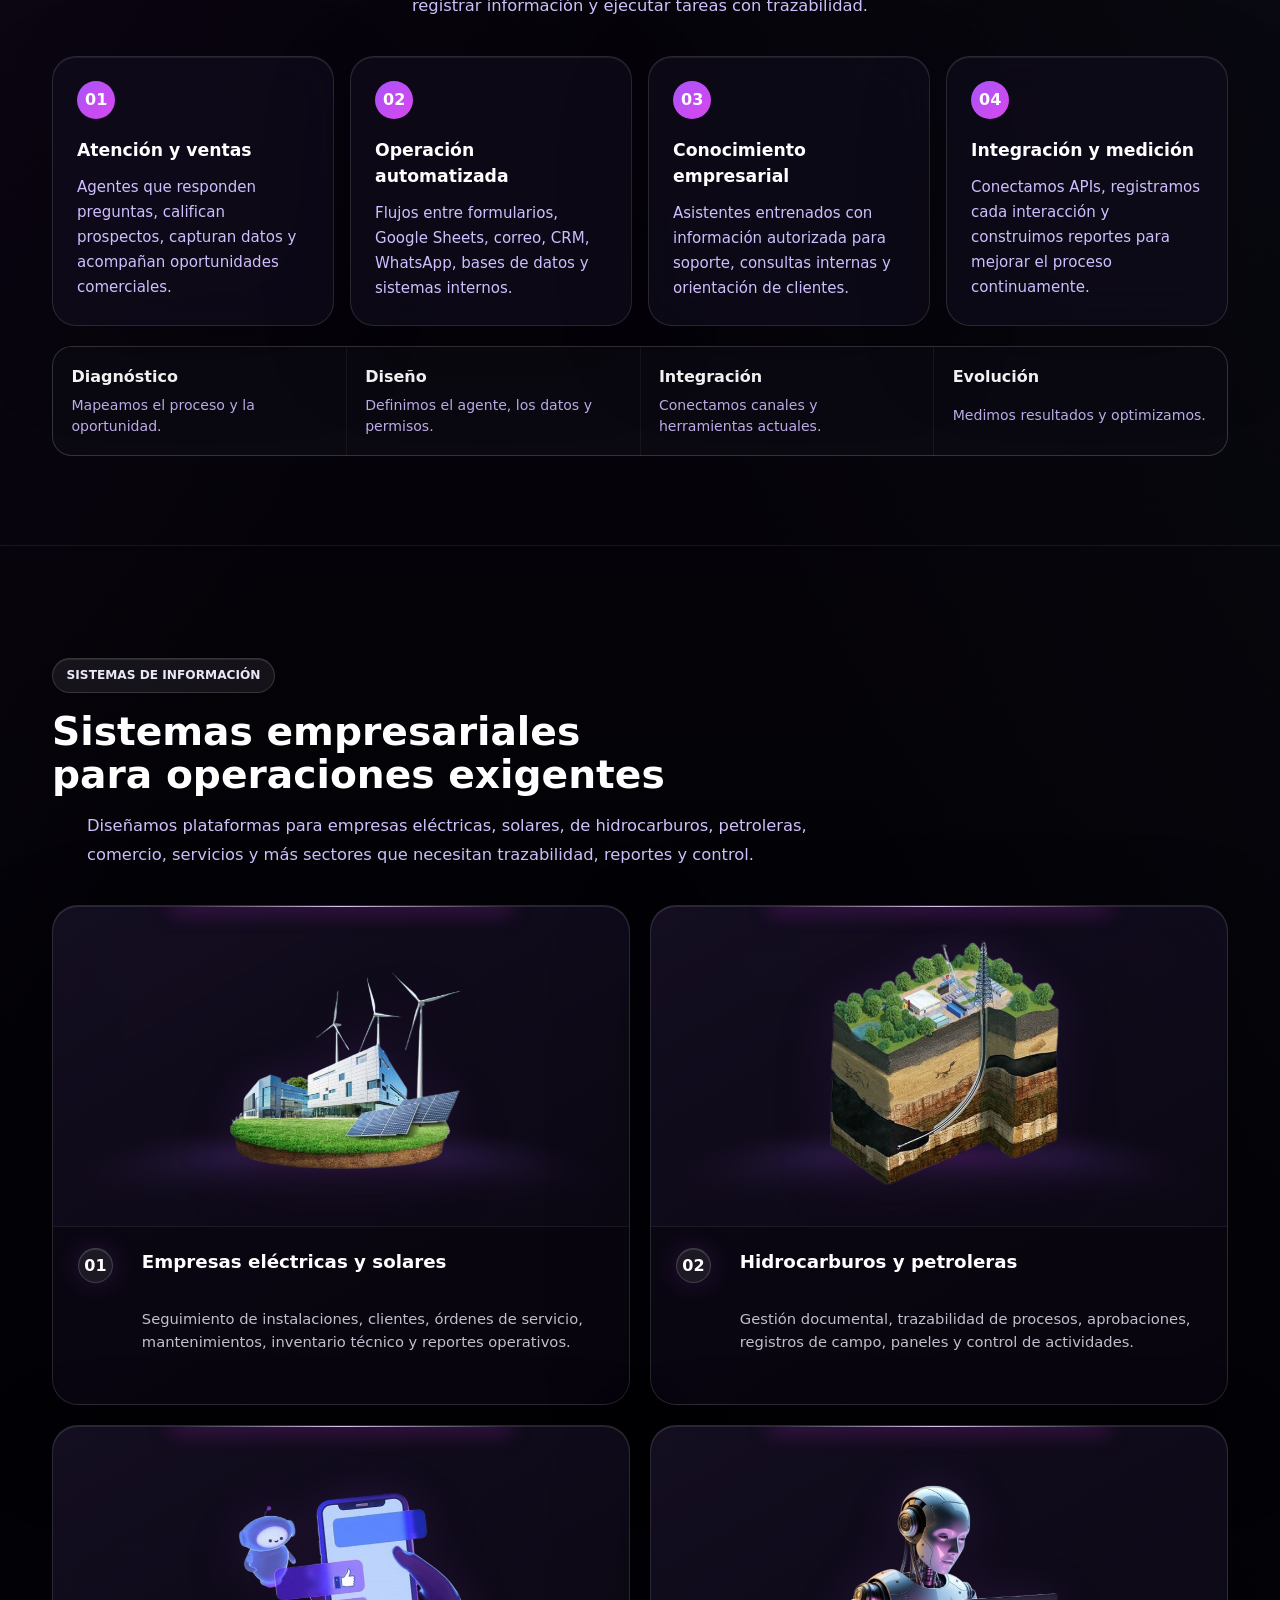
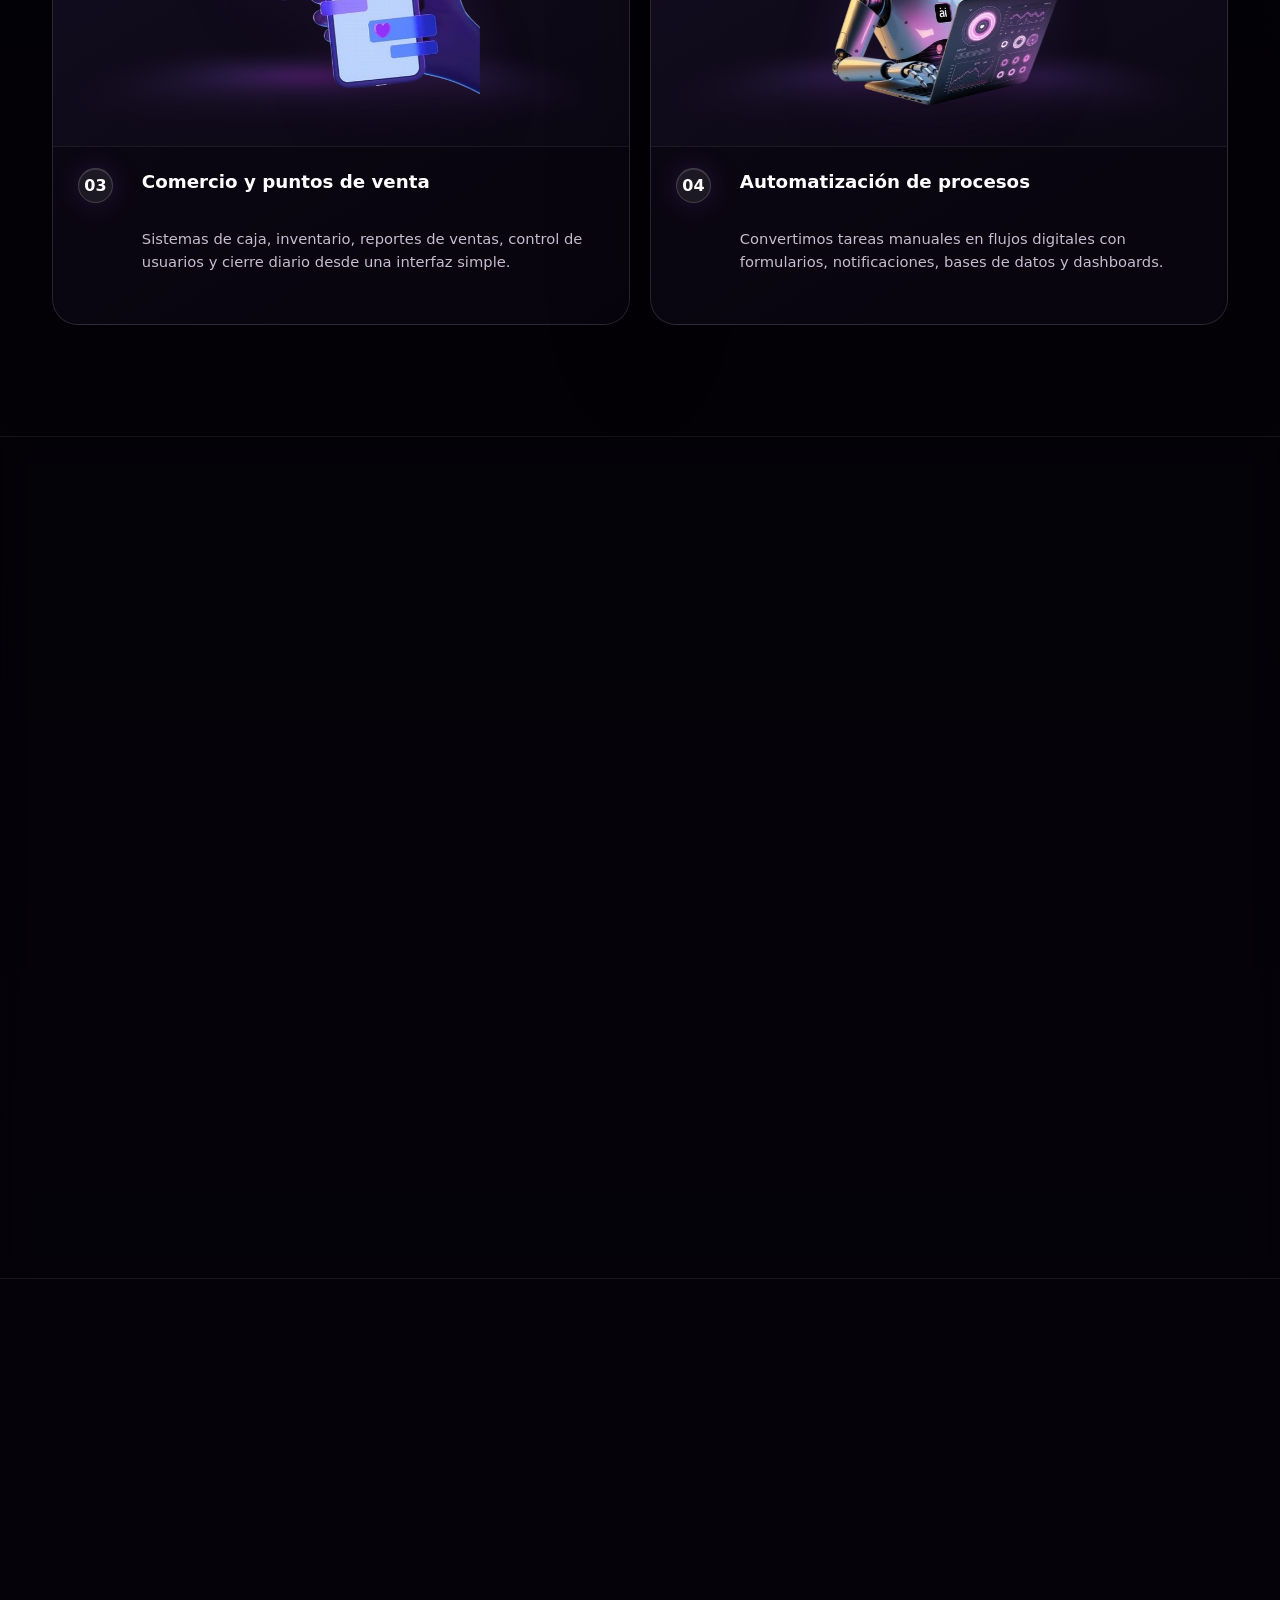
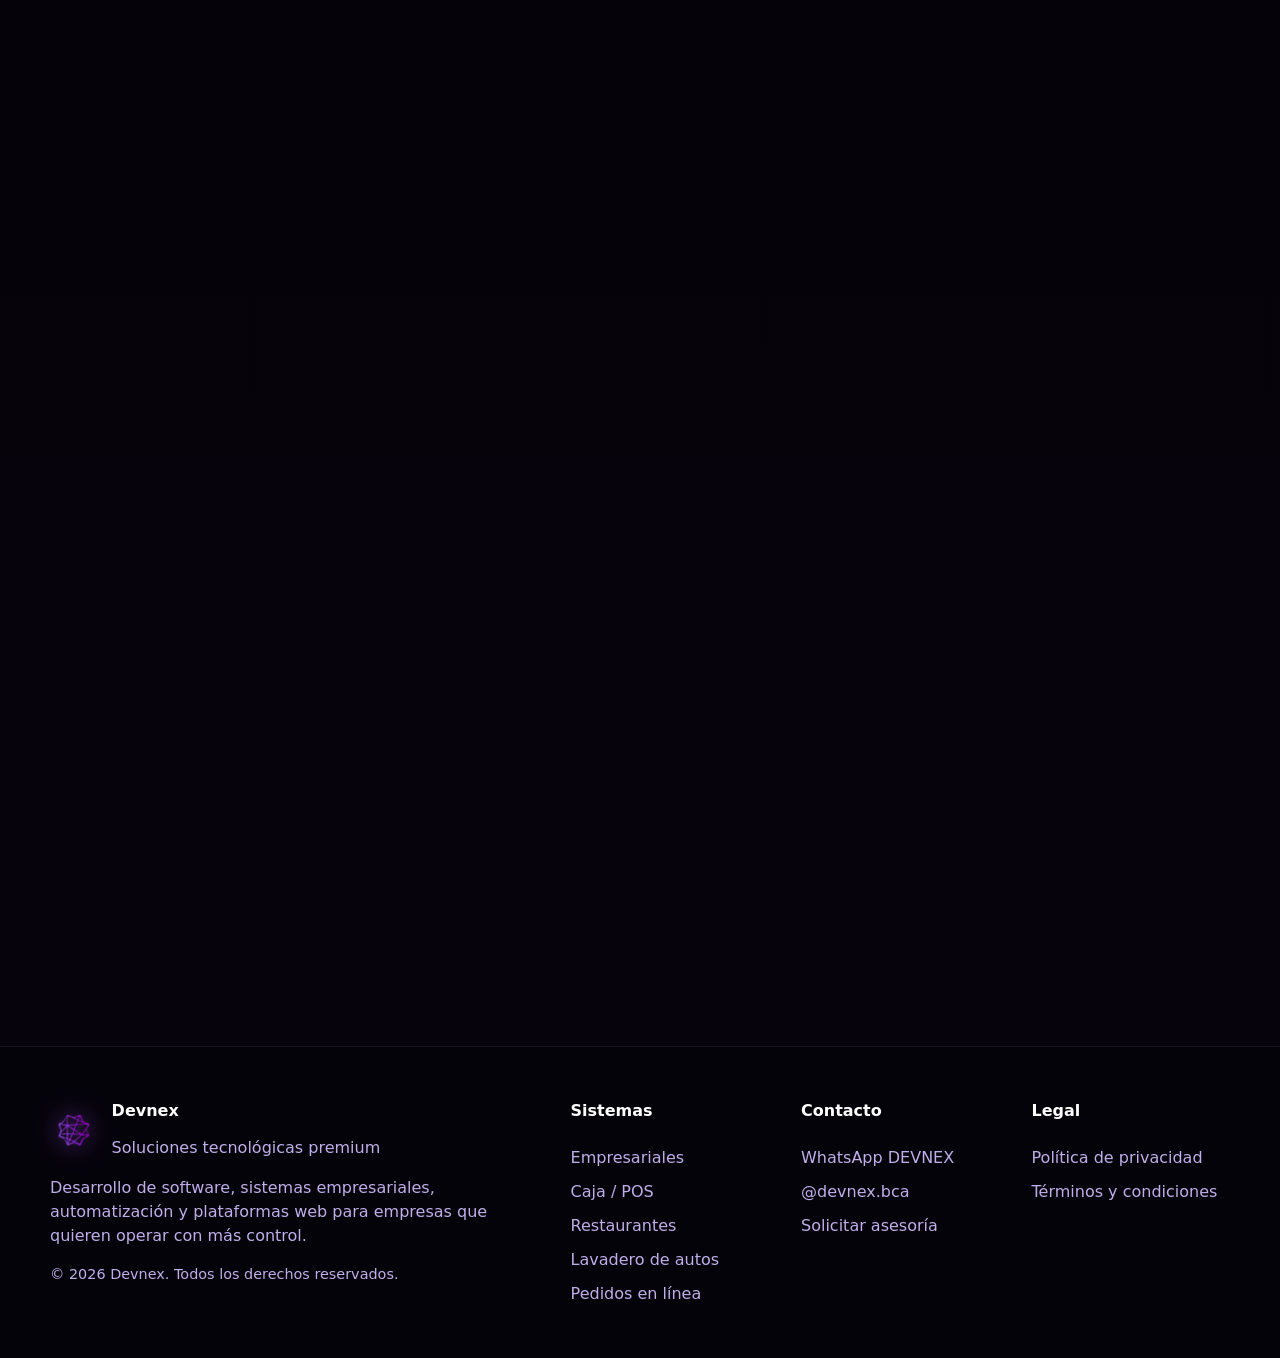
==== commit 7750bf6f: "Integrate lead form with Sheets Calendar and email" ====
--- a/index.html
+++ b/index.html
@@ -74,7 +74,7 @@
             <span class="hero-card-badge">Sistema operativo empresarial</span>
             <span class="hero-live">DEVNEX</span>
           </div>
-          <img src="images/sistema4.png" alt="Preview sistema destacado">
+          <img src="images/sistema4.png" alt="Preview sistema destacado" decoding="async">
           <div class="card-body">
             <h3>Sistema de Inventario Inteligente</h3>
             <p>Control de productos, ventas, reportes, análisis y gestión móvil para negocios que necesitan orden operativo y decisiones con datos.</p>
@@ -149,7 +149,7 @@
         <div class="enterprise-grid">
           <article class="enterprise-card">
             <div class="enterprise-media">
-              <img src="images/empresas-electricas.png" alt="Empresas eléctricas y solares">
+              <img src="images/empresas-electricas.png" alt="Empresas eléctricas y solares" loading="lazy" decoding="async">
             </div>
             <div class="enterprise-copy">
               <span class="enterprise-number">01</span>
@@ -159,7 +159,7 @@
           </article>
           <article class="enterprise-card">
             <div class="enterprise-media">
-              <img src="images/hidrocarburos.png" alt="Hidrocarburos y petroleras">
+              <img src="images/hidrocarburos.png" alt="Hidrocarburos y petroleras" loading="lazy" decoding="async">
             </div>
             <div class="enterprise-copy">
               <span class="enterprise-number">02</span>
@@ -169,7 +169,7 @@
           </article>
           <article class="enterprise-card">
             <div class="enterprise-media">
-              <img src="images/puntos-de-venta.png" alt="Comercio y puntos de venta">
+              <img src="images/puntos-de-venta.png" alt="Comercio y puntos de venta" loading="lazy" decoding="async">
             </div>
             <div class="enterprise-copy">
               <span class="enterprise-number">03</span>
@@ -179,7 +179,7 @@
           </article>
           <article class="enterprise-card">
             <div class="enterprise-media">
-              <img src="images/automatizaciones.png" alt="Automatización de procesos">
+              <img src="images/automatizaciones.png" alt="Automatización de procesos" loading="lazy" decoding="async">
             </div>
             <div class="enterprise-copy">
               <span class="enterprise-number">04</span>
@@ -203,7 +203,7 @@
         <div class="products-slider" data-products-slider>
           <div class="product-grid" id="products-track" aria-label="Carrusel de sistemas DEVNEX">
             <article class="product-card" id="sistema-caja" data-category="Operación comercial" data-features="Caja registradora digital|Inventario y ventas|Cierres diarios y reportes|Usuarios y permisos">
-              <img src="images/sistema4.png" alt="Sistema de caja y punto de venta">
+              <img src="images/sistema4.png" alt="Sistema de caja y punto de venta" loading="lazy" decoding="async">
               <div class="p-body">
                 <h3>Sistema de Caja / POS</h3>
                 <p>Controla ventas, caja, inventario, productos, usuarios, cierres y reportes desde una plataforma rápida y responsive.</p>
@@ -215,7 +215,7 @@
             </article>
 
             <article class="product-card" data-category="Administración empresarial" data-features="Control de turnos|Cálculo de horas extras|Nómina y exportes|Panel administrativo">
-              <img src="images/sistema1.png" alt="Liquidación y Control de Turnos">
+              <img src="images/sistema1.png" alt="Liquidación y Control de Turnos" loading="lazy" decoding="async">
               <div class="p-body">
                 <h3>Sistema de Liquidación</h3>
                 <p>Control de fichadas, cálculo de horas extras, nómina, panel administrativo y exportes para empresas con equipos operativos.</p>
@@ -227,7 +227,7 @@
             </article>
 
             <article class="product-card" id="sistema-pedidos" data-category="Ventas digitales" data-features="Catálogo online|Carrito de compras|Resumen automático a WhatsApp|Diseño responsive">
-              <img src="images/sistema2.png" alt="Sistema de pedidos en línea">
+              <img src="images/sistema2.png" alt="Sistema de pedidos en línea" loading="lazy" decoding="async">
               <div class="p-body">
                 <h3>Sistema de Pedidos en Línea</h3>
                 <p>Catálogo web con carrito, pedido automático por WhatsApp, redes sociales y experiencia optimizada para celulares.</p>
@@ -239,7 +239,7 @@
             </article>
 
             <article class="product-card" data-category="Agenda y servicios" data-features="Agenda por profesional|Disponibilidad por horario|Resumen a WhatsApp|Panel personalizable">
-              <img src="images/sistema3.png" alt="Sistema de citas para barberías">
+              <img src="images/sistema3.png" alt="Sistema de citas para barberías" loading="lazy" decoding="async">
               <div class="p-body">
                 <h3>Sistema Citas Barberías</h3>
                 <p>Agendador con disponibilidad por barbero, resumen del servicio y redirección a WhatsApp del profesional seleccionado.</p>
@@ -251,7 +251,7 @@
             </article>
 
             <article class="product-card" data-category="Inventario inteligente" data-features="Productos y categorías|Reportes de ventas|Gráficos y análisis|Adaptable a móviles">
-              <img src="images/sistema4.png" alt="Sistema de inventario">
+              <img src="images/sistema4.png" alt="Sistema de inventario" loading="lazy" decoding="async">
               <div class="p-body">
                 <h3>Sistema de Inventario</h3>
                 <p>Control de inventario para almacenes, ropa, comercio y más negocios, con reportes, gráficos y análisis inteligente.</p>
@@ -263,7 +263,7 @@
             </article>
 
             <article class="product-card" id="sistema-restaurantes" data-category="Restaurantes y cocina" data-features="Pedidos por mesa|Control de productos|Gestión de consumo|Diseño adaptable a móviles">
-              <img src="images/sistema6.png" alt="Sistema para restaurantes">
+              <img src="images/sistema6.png" alt="Sistema para restaurantes" loading="lazy" decoding="async">
               <div class="p-body">
                 <h3>Sistema para Restaurantes</h3>
                 <p>Gestión de mesas, pedidos, productos consumidos y operación diaria con una interfaz clara para equipos de restaurante.</p>
@@ -275,7 +275,7 @@
             </article>
 
             <article class="product-card" id="sistema-lavadero" data-category="Lavadero de autos" data-features="Agenda de servicios|Control de vehículos|Estados del proceso|Resumen para cliente">
-              <img src="images/sistema7.jpg" alt="Sistema para lavadero de autos">
+              <img src="images/sistema7.jpg" alt="Sistema para lavadero de autos" loading="lazy" decoding="async">
               <div class="p-body">
                 <h3>Sistema para Lavadero de Autos</h3>
                 <p>Agenda servicios, registra vehículos, controla estados de lavado, precios, clientes y flujo operativo del lavadero.</p>
@@ -287,7 +287,7 @@
             </article>
 
             <article class="product-card" data-category="Reservas y agenda" data-features="Reservas por fecha|Disponibilidad por servicio|Resumen automático|Negocio personalizable">
-              <img src="images/sistema5.jpg" alt="Sistema de reservas">
+              <img src="images/sistema5.jpg" alt="Sistema de reservas" loading="lazy" decoding="async">
               <div class="p-body">
                 <h3>Sistema de Reservas</h3>
                 <p>Agenda para negocios de servicios con horarios, disponibilidad, confirmaciones y resumen directo para atención al cliente.</p>
@@ -299,7 +299,7 @@
             </article>
 
             <article class="product-card" data-category="Servicios operativos" data-features="Reserva de servicios|Asignación de personal|Resumen del trabajo|Control de disponibilidad">
-              <img src="images/sistema6.jpg" alt="Sistema de limpieza reservas">
+              <img src="images/sistema6.jpg" alt="Sistema de limpieza reservas" loading="lazy" decoding="async">
               <div class="p-body">
                 <h3>Sistema de Limpieza Reservas</h3>
                 <p>Agendador con servicio seleccionado, resumen del trabajo, disponibilidad del personal y contacto directo por WhatsApp.</p>
@@ -420,7 +420,7 @@
     <div class="container footer-inner">
       <div class="footer-brand">
         <div class="footer-logo-row">
-          <img src="images/logo.png" alt="Devnex logo" class="footer-logo" />
+          <img src="images/logo.png" alt="Devnex logo" class="footer-logo" loading="lazy" decoding="async" />
           <div>
             <strong>Devnex</strong>
             <span>Soluciones tecnológicas premium</span>
--- a/styles.css
+++ b/styles.css
@@ -56,6 +56,18 @@
 
 [id] {
   scroll-margin-top: 112px;
+}
+
+@supports (content-visibility: auto) {
+  .about-section,
+  .ai-section,
+  .enterprise-section,
+  .products-section,
+  .sectors-section,
+  .contact-section {
+    content-visibility: auto;
+    contain-intrinsic-size: 720px;
+  }
 }
 
 .container {
@@ -1294,6 +1306,74 @@
   padding: 0.68rem 0.8rem;
 }
 
+.lead-success-modal {
+  background: rgba(5, 0, 12, 0.78);
+}
+
+.lead-success-content {
+  display: flex;
+  flex-direction: column;
+  align-items: flex-start;
+  gap: 0;
+  max-width: 520px;
+  width: min(94vw, 520px);
+  padding: 2rem;
+  border-radius: 24px;
+  background:
+    linear-gradient(145deg, rgba(32, 7, 61, 0.98), rgba(10, 1, 24, 0.98)),
+    #12051f;
+}
+
+.lead-success-mark {
+  display: grid;
+  place-items: center;
+  width: 56px;
+  height: 56px;
+  margin-bottom: 1rem;
+  border-radius: 50%;
+  background: linear-gradient(135deg, #22c55e, #14b8a6);
+  color: #06130c;
+  font-size: 1.65rem;
+  font-weight: 900;
+  box-shadow: 0 18px 42px rgba(20, 184, 166, 0.26);
+}
+
+.lead-success-message {
+  margin-bottom: 1.1rem;
+}
+
+.lead-success-details {
+  width: 100%;
+  margin: 0.15rem 0 1.35rem;
+  padding: 1rem;
+  border: 1px solid rgba(190, 132, 255, 0.28);
+  border-radius: 16px;
+  background: rgba(255, 255, 255, 0.06);
+}
+
+.lead-success-details span {
+  display: block;
+  margin-bottom: 0.35rem;
+  color: #bea9f4;
+  font-size: 0.78rem;
+  font-weight: 800;
+  letter-spacing: 0.08em;
+  text-transform: uppercase;
+}
+
+.lead-success-details strong {
+  display: block;
+  color: #fff;
+  font-size: 1rem;
+  line-height: 1.45;
+}
+
+.lead-success-action {
+  width: 100%;
+  border: 0;
+  cursor: pointer;
+}
+
 /* === MOBILE MENU === */
 @media (max-width: 1060px) {
   .nav-toggle {
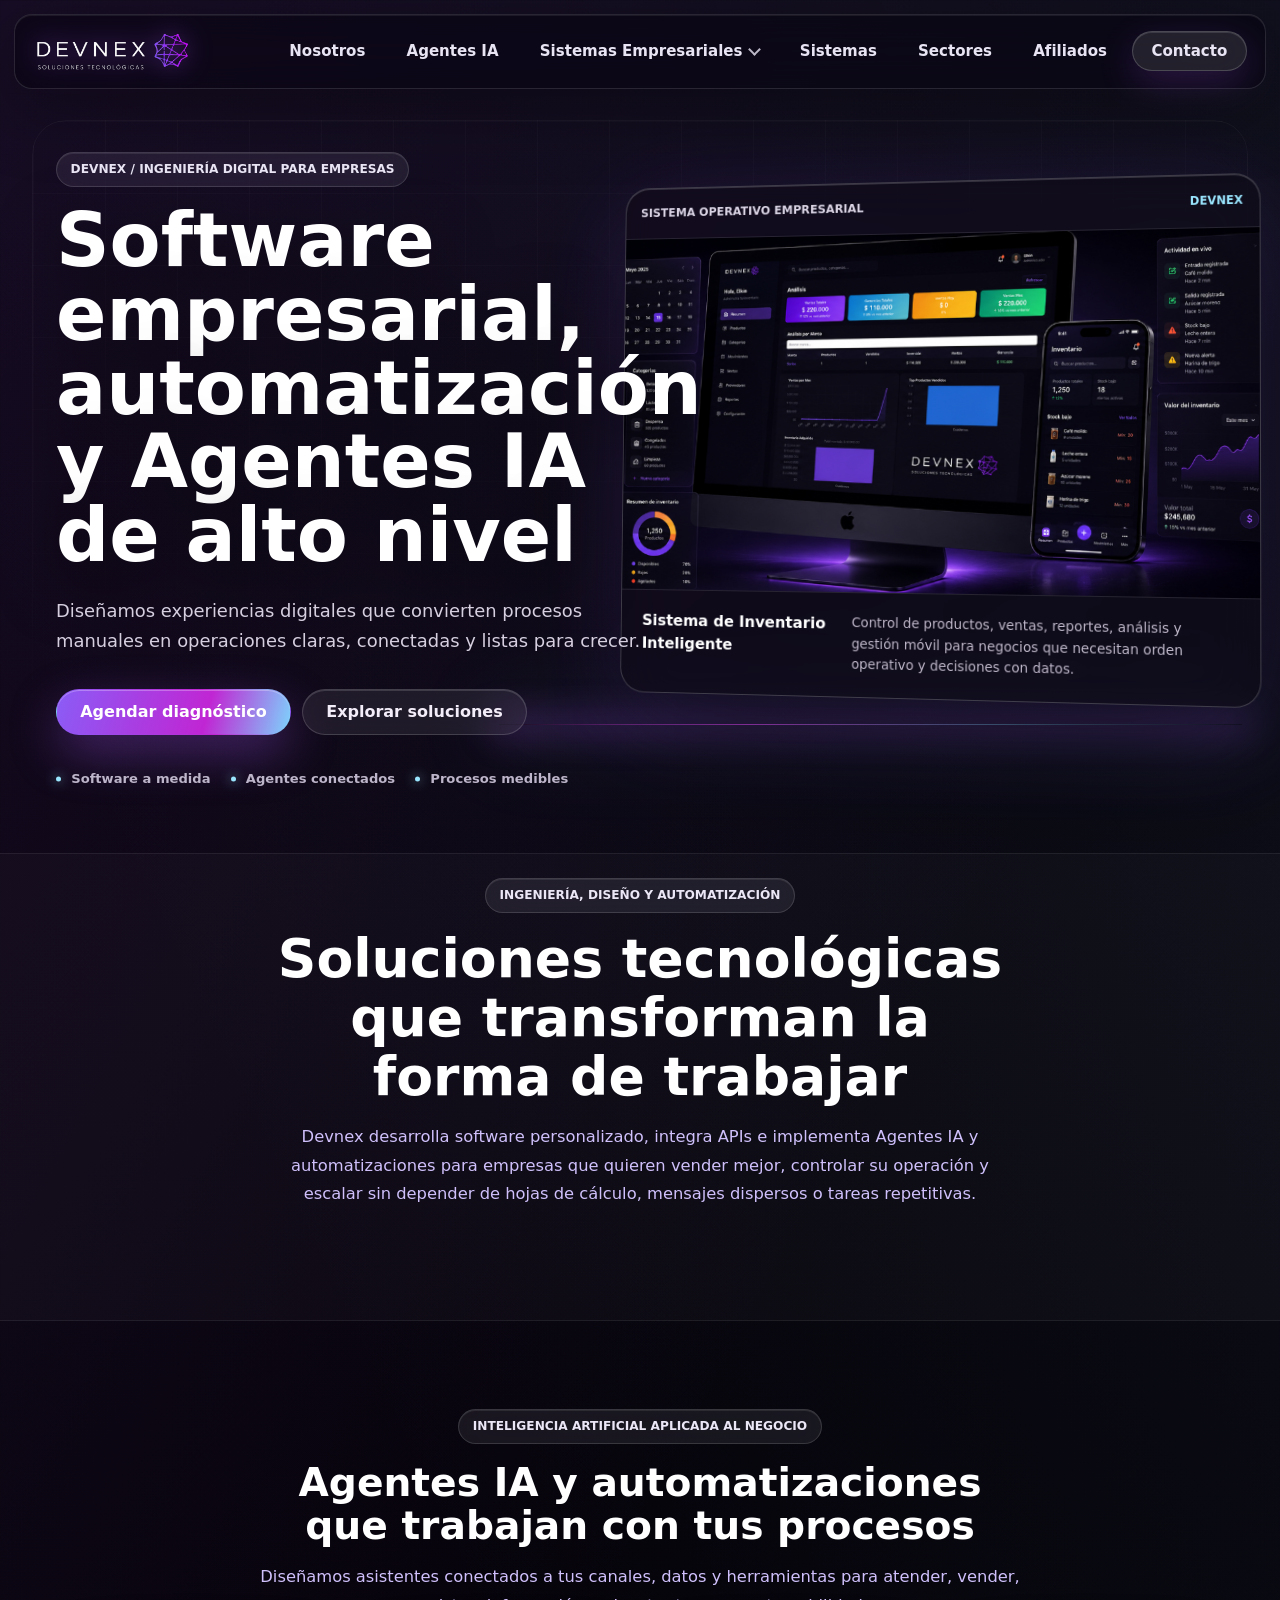
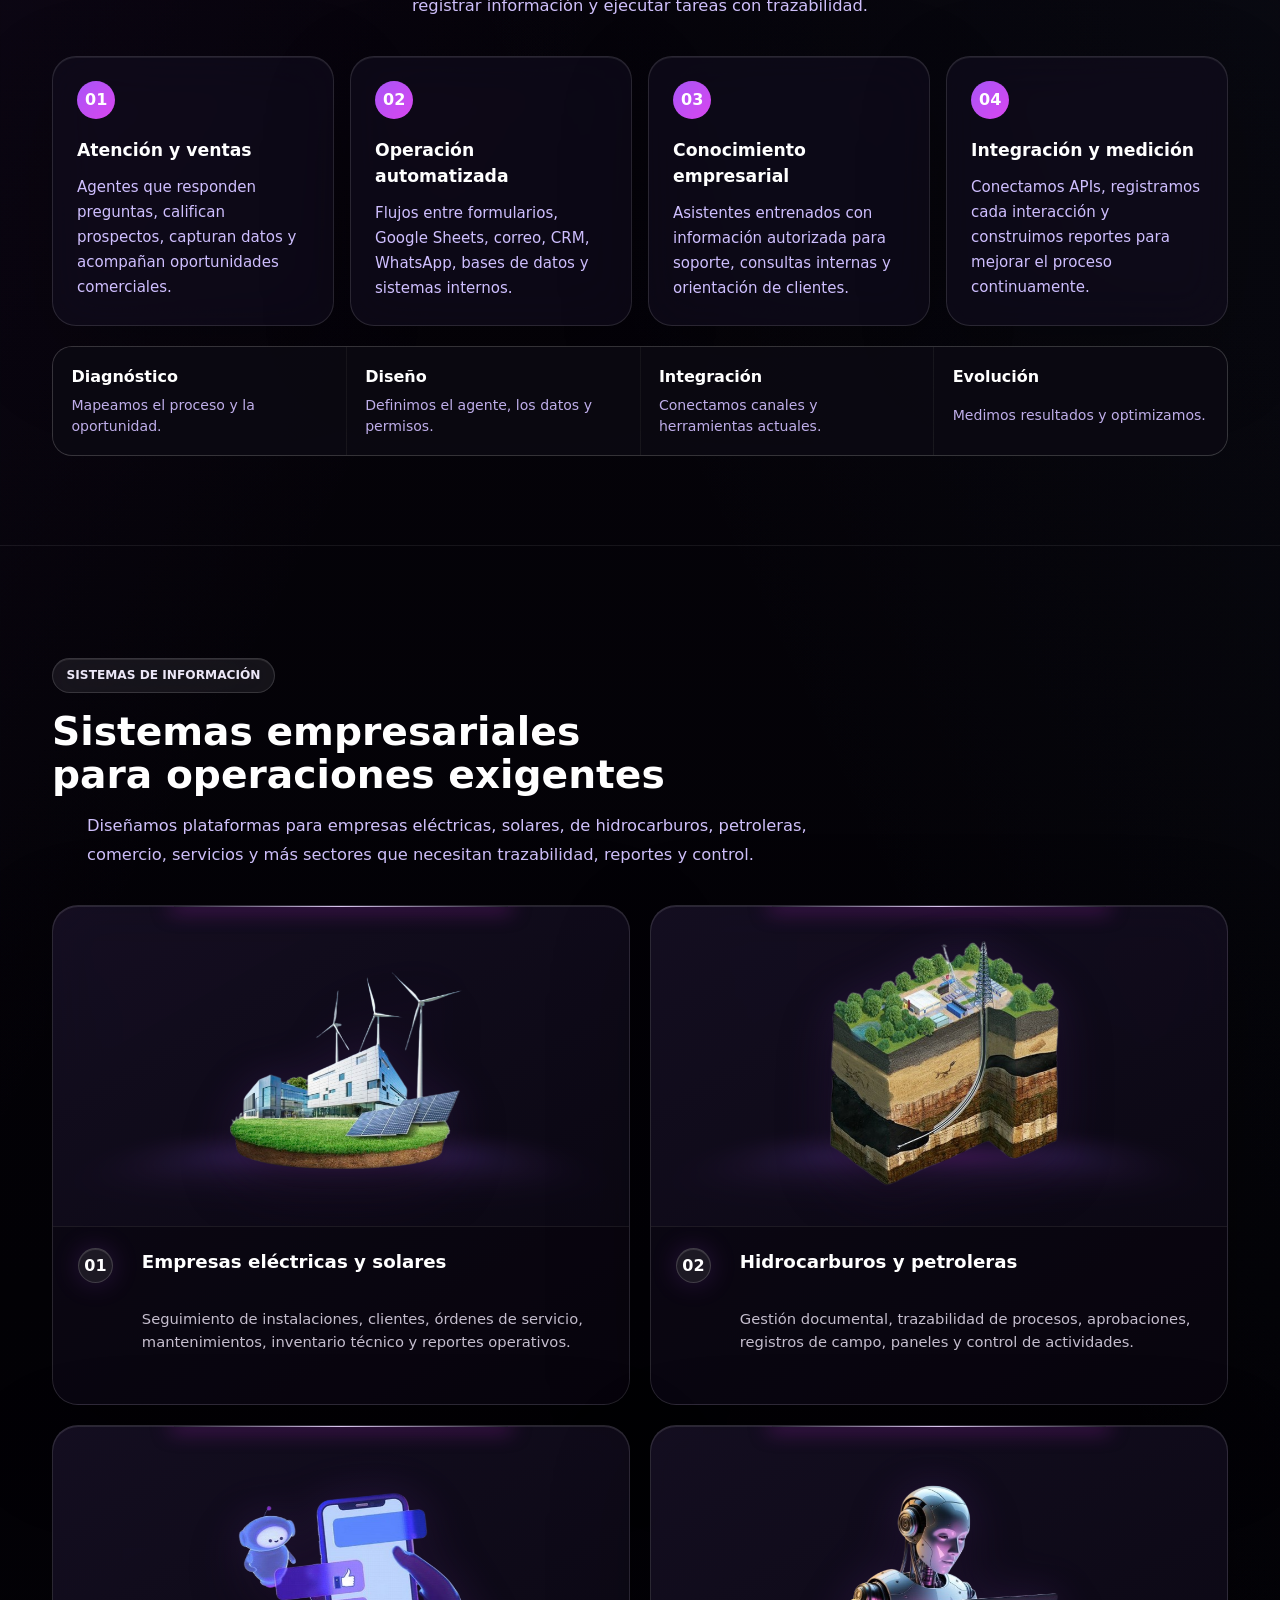
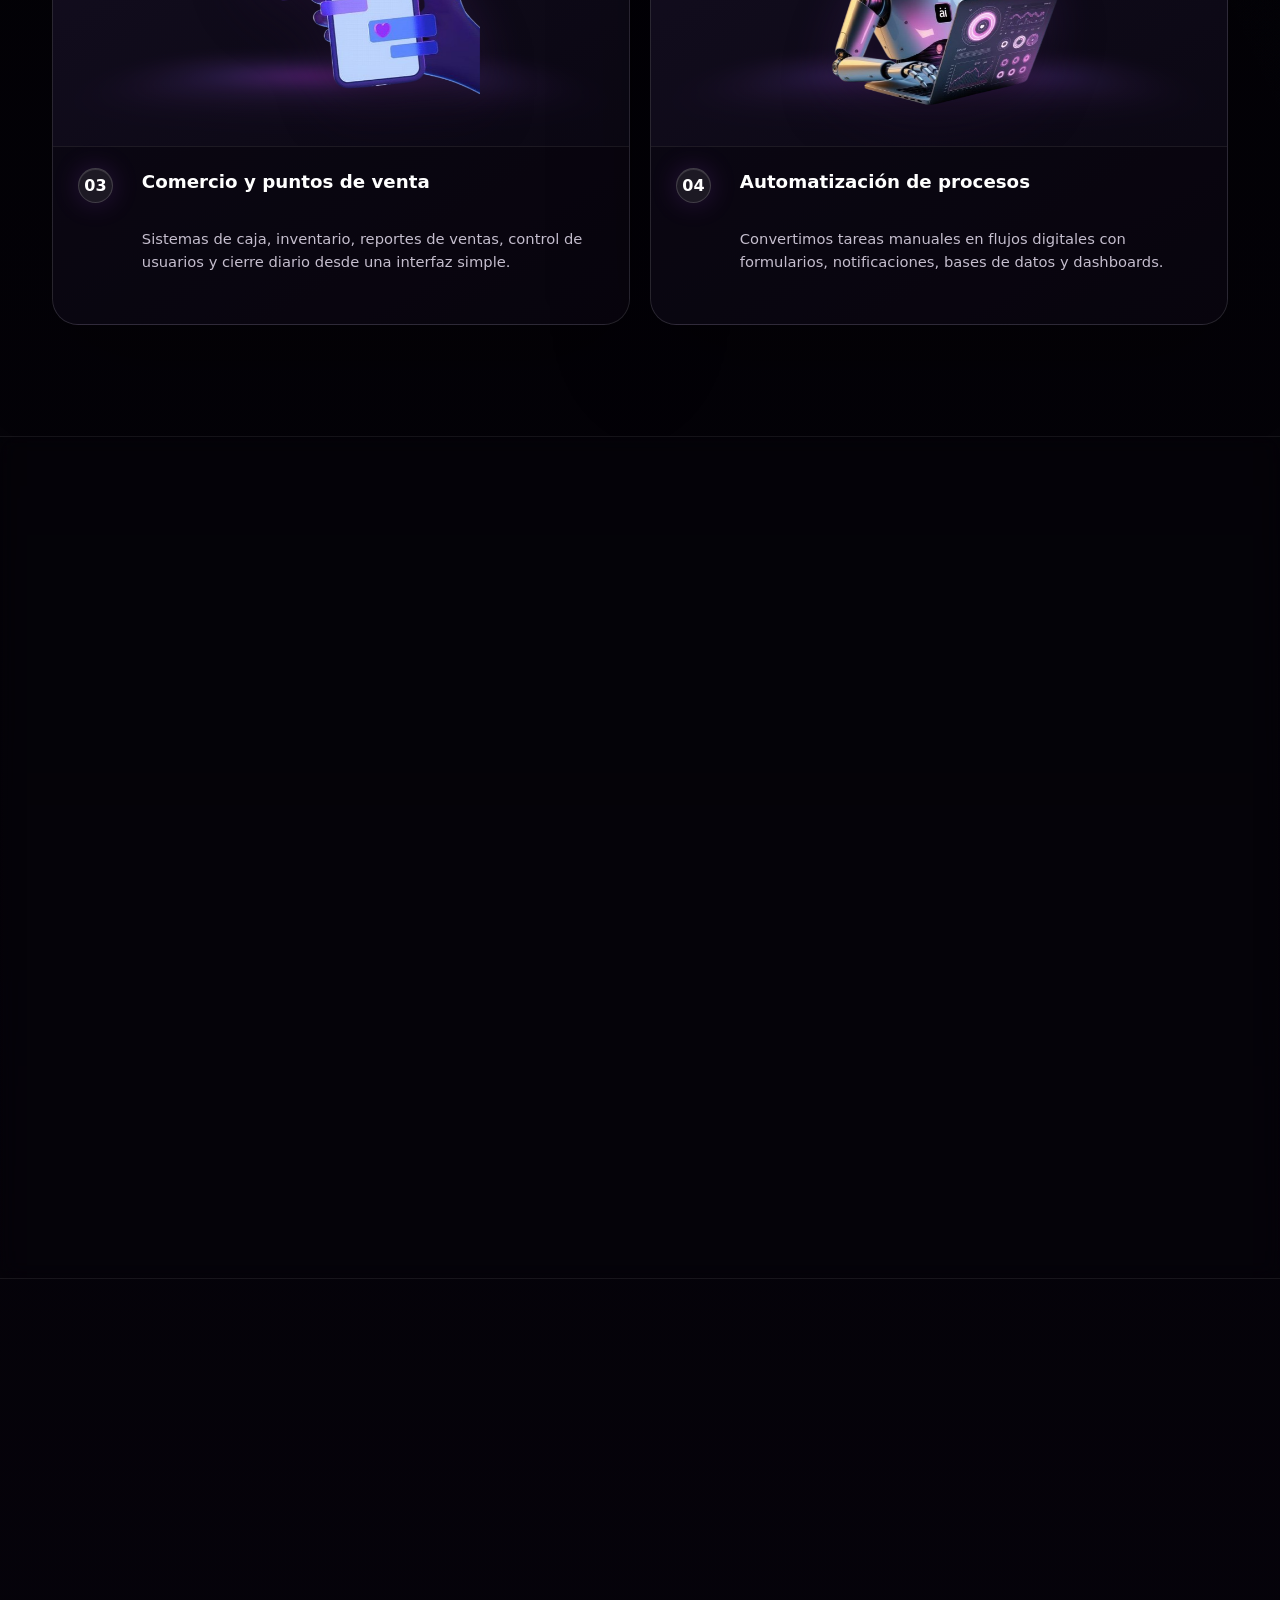
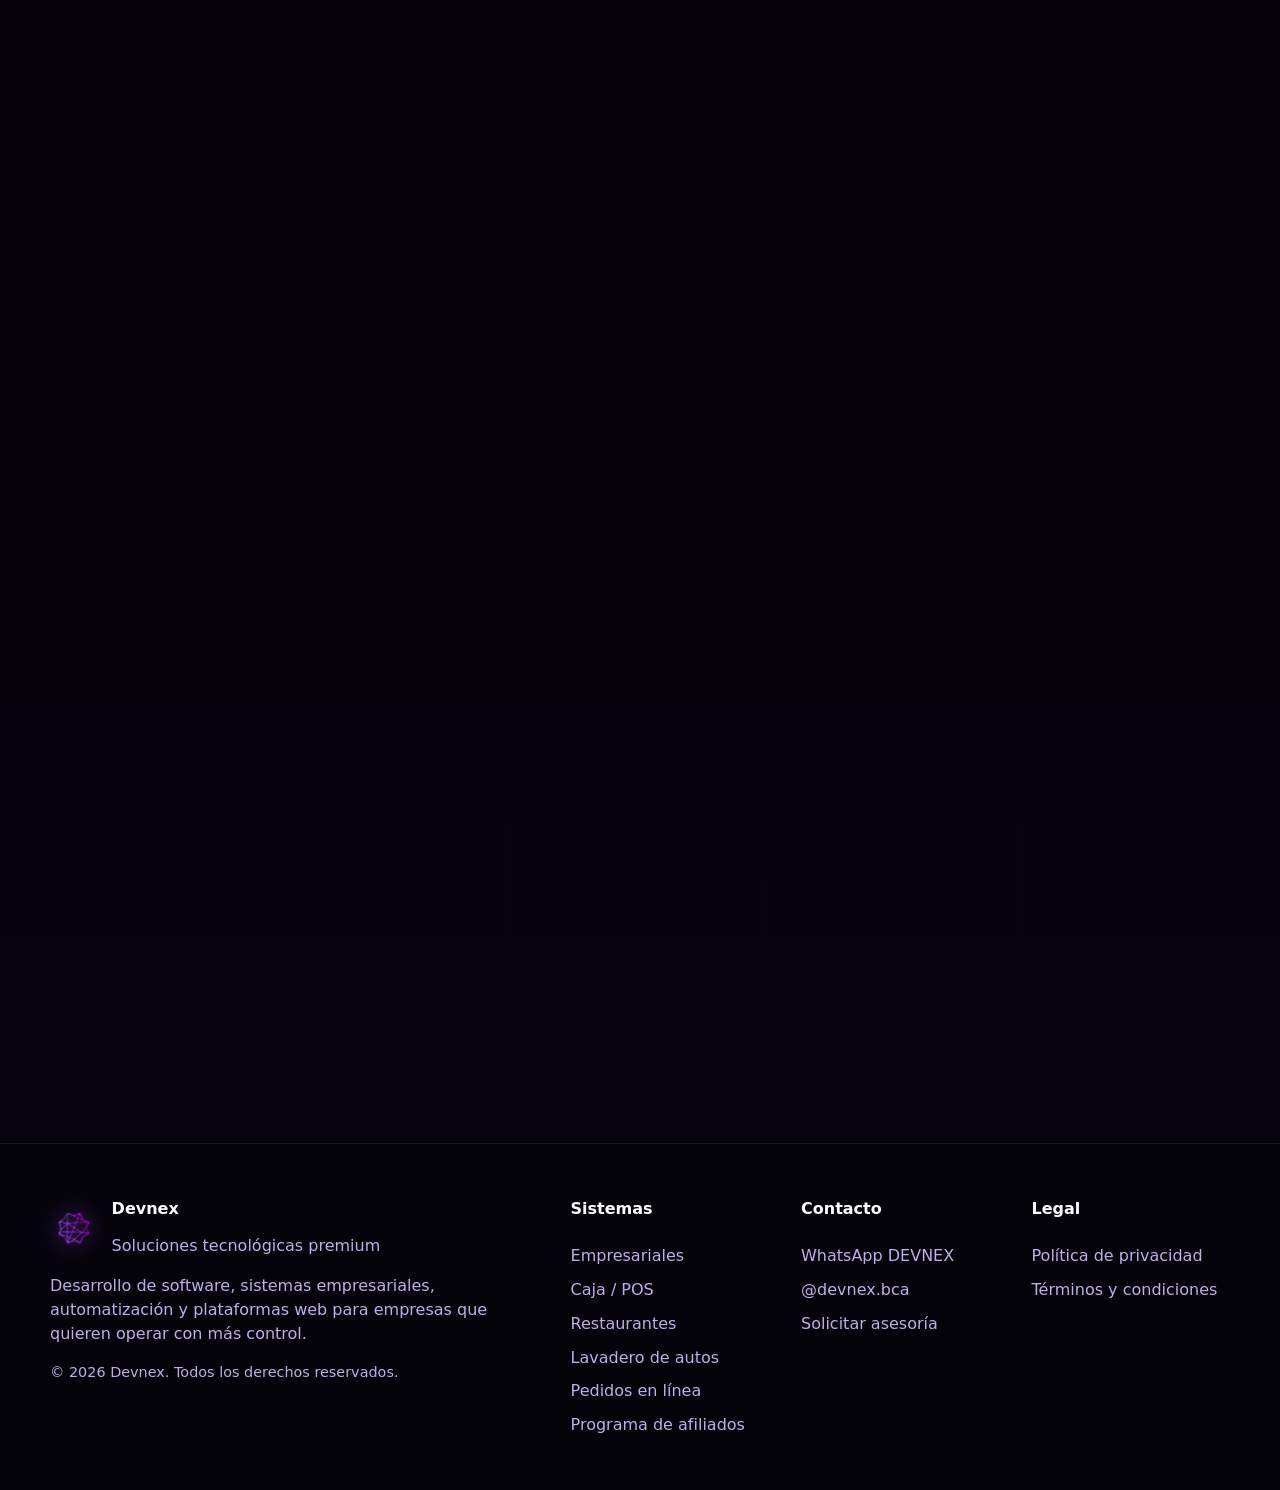
==== commit 00df4a93: "Add standalone partners program page" ====
--- a/index.html
+++ b/index.html
@@ -40,6 +40,7 @@
 
         <a href="#products">Sistemas</a>
         <a href="#sectores">Sectores</a>
+        <a href="partners.html">Afiliados</a>
         <a href="#contacto" class="cta">Contacto</a>
       </nav>
 
@@ -437,6 +438,7 @@
         <a href="#sistema-restaurantes">Restaurantes</a>
         <a href="#sistema-lavadero">Lavadero de autos</a>
         <a href="#sistema-pedidos">Pedidos en línea</a>
+        <a href="partners.html">Programa de afiliados</a>
       </div>
 
       <div class="footer-col">
--- a/styles.css
+++ b/styles.css
@@ -64,6 +64,7 @@
   .enterprise-section,
   .products-section,
   .sectors-section,
+  .partners-section,
   .contact-section {
     content-visibility: auto;
     contain-intrinsic-size: 720px;
@@ -470,6 +471,7 @@
 .enterprise-section,
 .products-section,
 .sectors-section,
+.partners-section,
 .contact-section {
   padding: 5.5rem 2rem;
 }
@@ -873,6 +875,227 @@
   padding: 0.75rem 1rem;
   font-weight: 700;
   box-shadow: inset 0 0 30px rgba(168, 85, 247, 0.08);
+}
+
+/* === PARTNERS === */
+.partners-section {
+  position: relative;
+  overflow: hidden;
+  border-top: 1px solid rgba(255, 255, 255, 0.075);
+  background:
+    radial-gradient(circle at 88% 18%, rgba(125, 211, 252, 0.11), transparent 27rem),
+    radial-gradient(circle at 8% 72%, rgba(192, 38, 211, 0.13), transparent 28rem);
+}
+
+.partners-section::before {
+  content: "";
+  position: absolute;
+  inset: 4rem auto auto 50%;
+  width: min(820px, 86vw);
+  height: 1px;
+  background: linear-gradient(90deg, transparent, rgba(216, 180, 254, 0.5), transparent);
+  transform: translateX(-50%);
+  box-shadow: 0 0 38px rgba(168, 85, 247, 0.34);
+}
+
+.partners-intro {
+  display: grid;
+  grid-template-columns: minmax(0, 1.25fr) minmax(300px, 0.75fr);
+  align-items: end;
+  gap: clamp(1.5rem, 4vw, 4.5rem);
+  margin-bottom: 2rem;
+}
+
+.partners-copy {
+  max-width: 760px;
+}
+
+.partners-copy h1 {
+  max-width: 720px;
+  margin-bottom: 1rem;
+  color: #fff;
+  font-size: clamp(2.25rem, 4.8vw, 4rem);
+  line-height: 1.02;
+  letter-spacing: -0.04em;
+  text-wrap: balance;
+}
+
+.partners-copy p {
+  max-width: 700px;
+  color: #c8bfd3;
+  font-size: 1.04rem;
+  line-height: 1.75;
+}
+
+.partner-commission-card {
+  position: relative;
+  overflow: hidden;
+  padding: 1.55rem;
+  border: 1px solid rgba(154, 230, 255, 0.2);
+  border-radius: 24px;
+  background: linear-gradient(145deg, rgba(125, 211, 252, 0.1), rgba(168, 85, 247, 0.13));
+  box-shadow: 0 26px 80px rgba(0, 0, 0, 0.28), inset 0 1px rgba(255, 255, 255, 0.12);
+  backdrop-filter: blur(24px);
+}
+
+.partner-commission-card::after {
+  content: "";
+  position: absolute;
+  top: -70px;
+  right: -50px;
+  width: 150px;
+  height: 150px;
+  border-radius: 50%;
+  background: rgba(125, 211, 252, 0.18);
+  filter: blur(24px);
+}
+
+.partner-card-label,
+.partner-form-eyebrow {
+  display: block;
+  margin-bottom: 0.75rem;
+  color: #b9edff;
+  font-size: 0.72rem;
+  font-weight: 900;
+  letter-spacing: 0.12em;
+  text-transform: uppercase;
+}
+
+.partner-commission-card strong {
+  position: relative;
+  z-index: 1;
+  display: block;
+  margin-bottom: 0.7rem;
+  color: #fff;
+  font-size: 1.18rem;
+  line-height: 1.35;
+}
+
+.partner-commission-card p {
+  position: relative;
+  z-index: 1;
+  color: #c8bfd3;
+  font-size: 0.9rem;
+  line-height: 1.65;
+}
+
+.partner-steps {
+  display: grid;
+  grid-template-columns: repeat(3, minmax(0, 1fr));
+  gap: 1rem;
+  margin-bottom: 1.25rem;
+}
+
+.partner-steps article {
+  min-width: 0;
+  padding: 1.25rem;
+  border: 1px solid rgba(255, 255, 255, 0.1);
+  border-radius: 20px;
+  background: rgba(255, 255, 255, 0.045);
+  box-shadow: inset 0 1px rgba(255, 255, 255, 0.08);
+  backdrop-filter: blur(18px);
+}
+
+.partner-steps article > span {
+  display: inline-grid;
+  place-items: center;
+  width: 2.15rem;
+  height: 2.15rem;
+  margin-bottom: 1rem;
+  border: 1px solid rgba(216, 180, 254, 0.24);
+  border-radius: 50%;
+  color: #fff;
+  background: linear-gradient(135deg, rgba(139, 92, 246, 0.82), rgba(192, 38, 211, 0.82));
+  font-size: 0.72rem;
+  font-weight: 900;
+}
+
+.partner-steps h2 {
+  margin-bottom: 0.45rem;
+  color: #fff;
+  font-size: 1rem;
+}
+
+.partner-steps p {
+  color: #bdb5c9;
+  font-size: 0.88rem;
+  line-height: 1.6;
+}
+
+.partner-panel {
+  display: grid;
+  grid-template-columns: minmax(260px, 0.68fr) minmax(520px, 1.32fr);
+  align-items: start;
+  gap: clamp(1.5rem, 4vw, 3.5rem);
+  padding: clamp(1.4rem, 3vw, 2.5rem);
+  border: 1px solid rgba(255, 255, 255, 0.11);
+  border-radius: 28px;
+  background: linear-gradient(135deg, rgba(33, 21, 53, 0.72), rgba(11, 8, 19, 0.88));
+  box-shadow: 0 34px 100px rgba(0, 0, 0, 0.3), inset 0 1px rgba(255, 255, 255, 0.1);
+  backdrop-filter: blur(24px) saturate(130%);
+}
+
+.partner-form-copy {
+  position: sticky;
+  top: 120px;
+  padding-top: 0.4rem;
+}
+
+.partner-form-copy h2 {
+  margin-bottom: 0.8rem;
+  color: #fff;
+  font-size: clamp(1.8rem, 3vw, 2.5rem);
+  line-height: 1.08;
+}
+
+.partner-form-copy > p {
+  color: #c8bfd3;
+  line-height: 1.72;
+}
+
+.partner-trust-note {
+  display: grid;
+  grid-template-columns: 32px minmax(0, 1fr);
+  gap: 0.75rem;
+  margin-top: 1.4rem;
+  padding-top: 1.15rem;
+  border-top: 1px solid rgba(255, 255, 255, 0.1);
+}
+
+.partner-trust-note > span {
+  display: grid;
+  place-items: center;
+  width: 32px;
+  height: 32px;
+  border-radius: 50%;
+  color: #071016;
+  background: #9ae6ff;
+  font-weight: 950;
+  box-shadow: 0 0 24px rgba(125, 211, 252, 0.32);
+}
+
+.partner-trust-note p {
+  color: #bdb5c9;
+  font-size: 0.84rem;
+  line-height: 1.55;
+}
+
+.partner-trust-note strong {
+  color: #fff;
+}
+
+.partner-form {
+  background: rgba(7, 5, 12, 0.7);
+}
+
+.partners-page-section {
+  min-height: 100vh;
+  padding-top: 10rem;
+}
+
+.nav-links a[aria-current="page"] {
+  color: #fff;
+  background: rgba(168, 85, 247, 0.14);
 }
 
 /* === CONTACT === */
@@ -1500,6 +1723,15 @@
     grid-template-columns: 1fr;
   }
 
+  .partners-intro,
+  .partner-panel {
+    grid-template-columns: 1fr;
+  }
+
+  .partner-form-copy {
+    position: static;
+  }
+
   .contact-copy {
     position: static;
   }
@@ -1610,6 +1842,7 @@
   .enterprise-section,
   .products-section,
   .sectors-section,
+  .partners-section,
   .contact-section {
     padding: 4.2rem 1rem;
   }
@@ -1626,8 +1859,22 @@
 
   .ai-grid,
   .ai-process,
+  .partner-steps,
   .form-row {
     grid-template-columns: 1fr;
+  }
+
+  .partners-copy h1 {
+    font-size: 2.35rem;
+  }
+
+  .partners-page-section {
+    padding-top: 7.5rem;
+  }
+
+  .partner-panel {
+    padding: 1.25rem;
+    border-radius: 22px;
   }
 
   .ai-card {
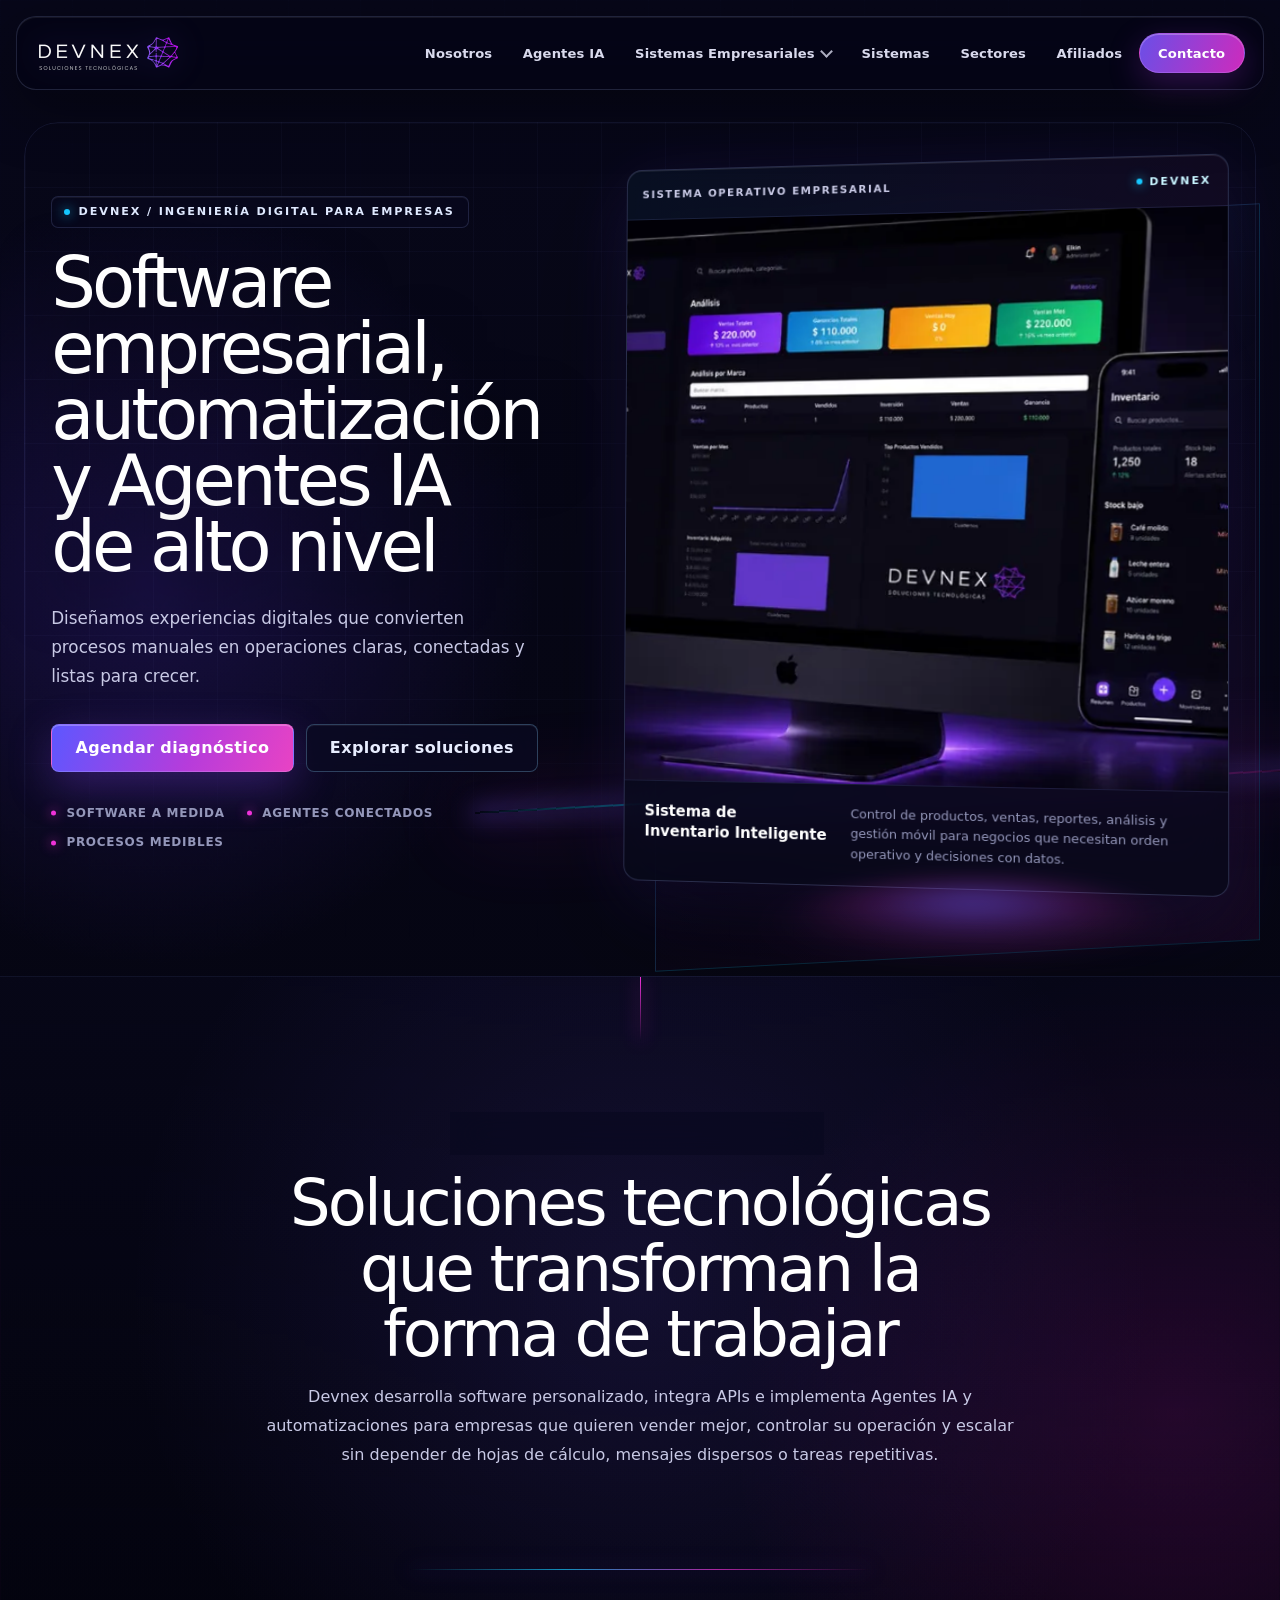
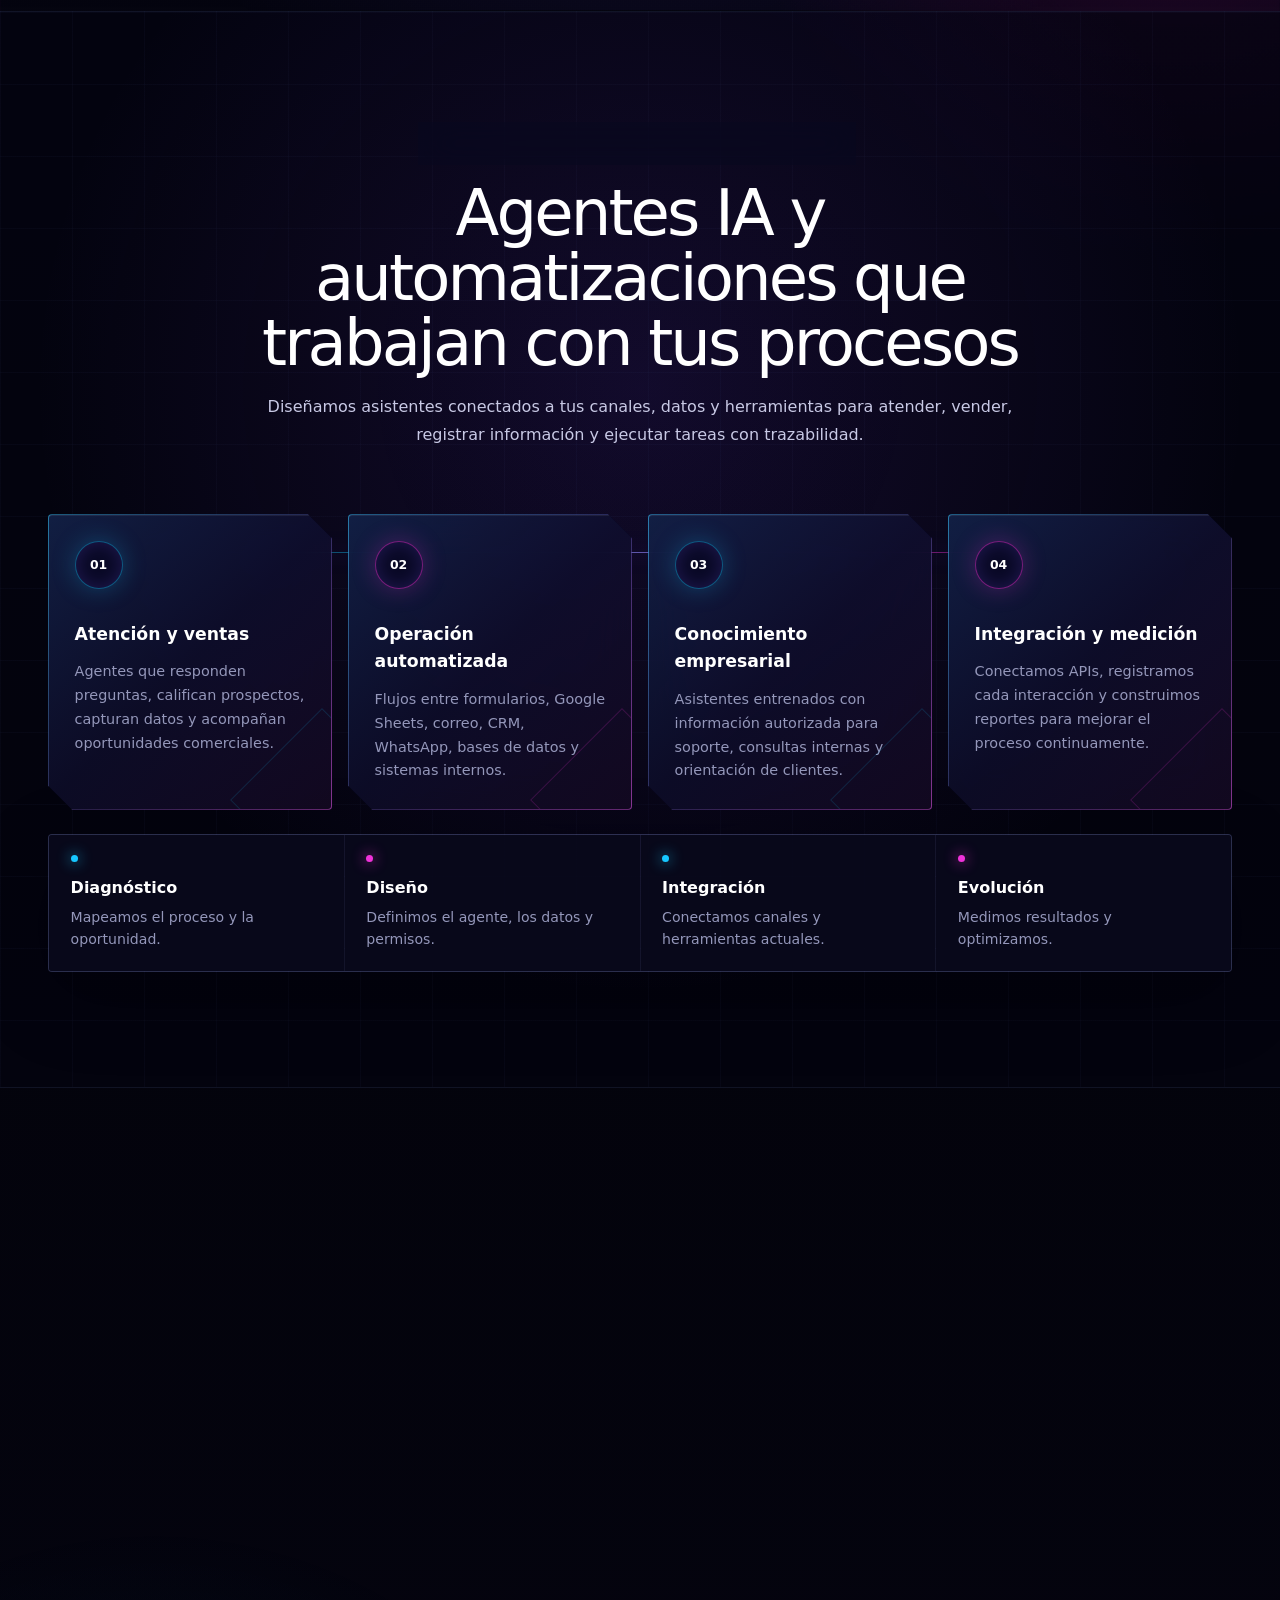
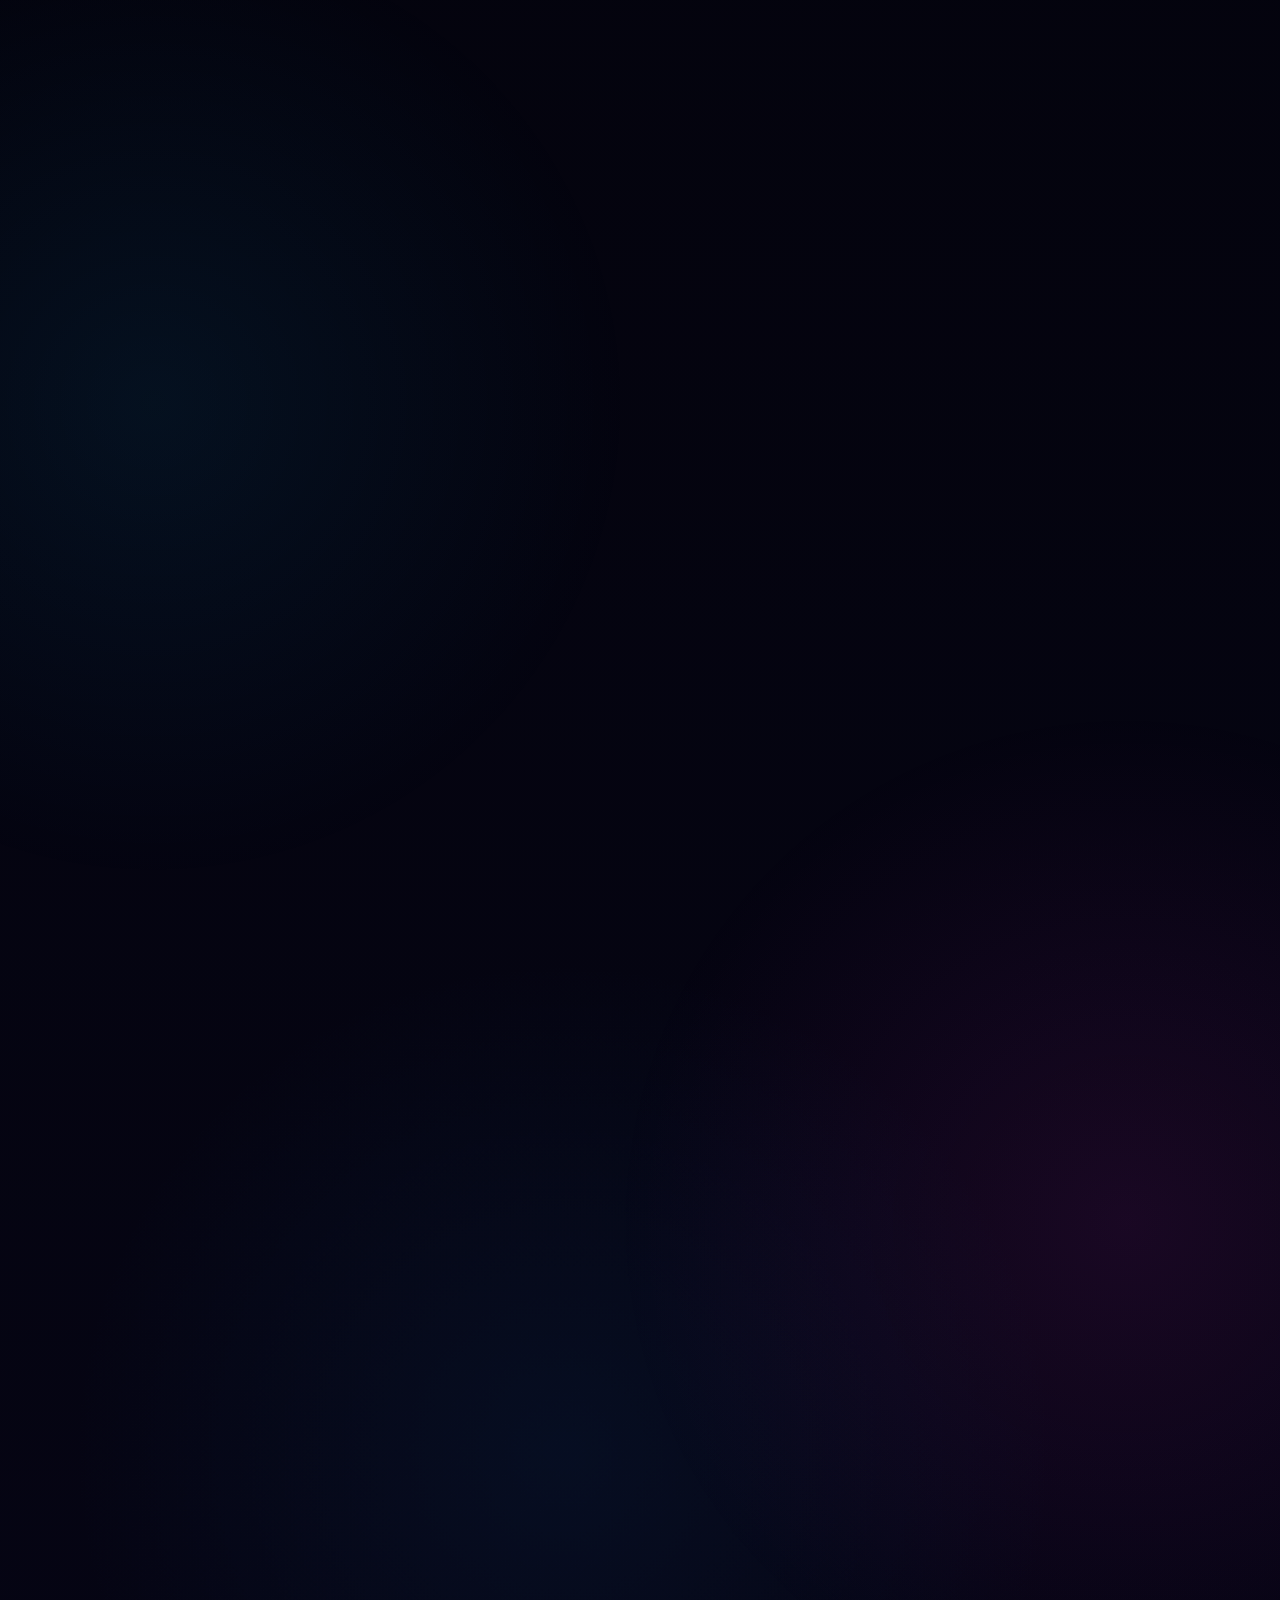
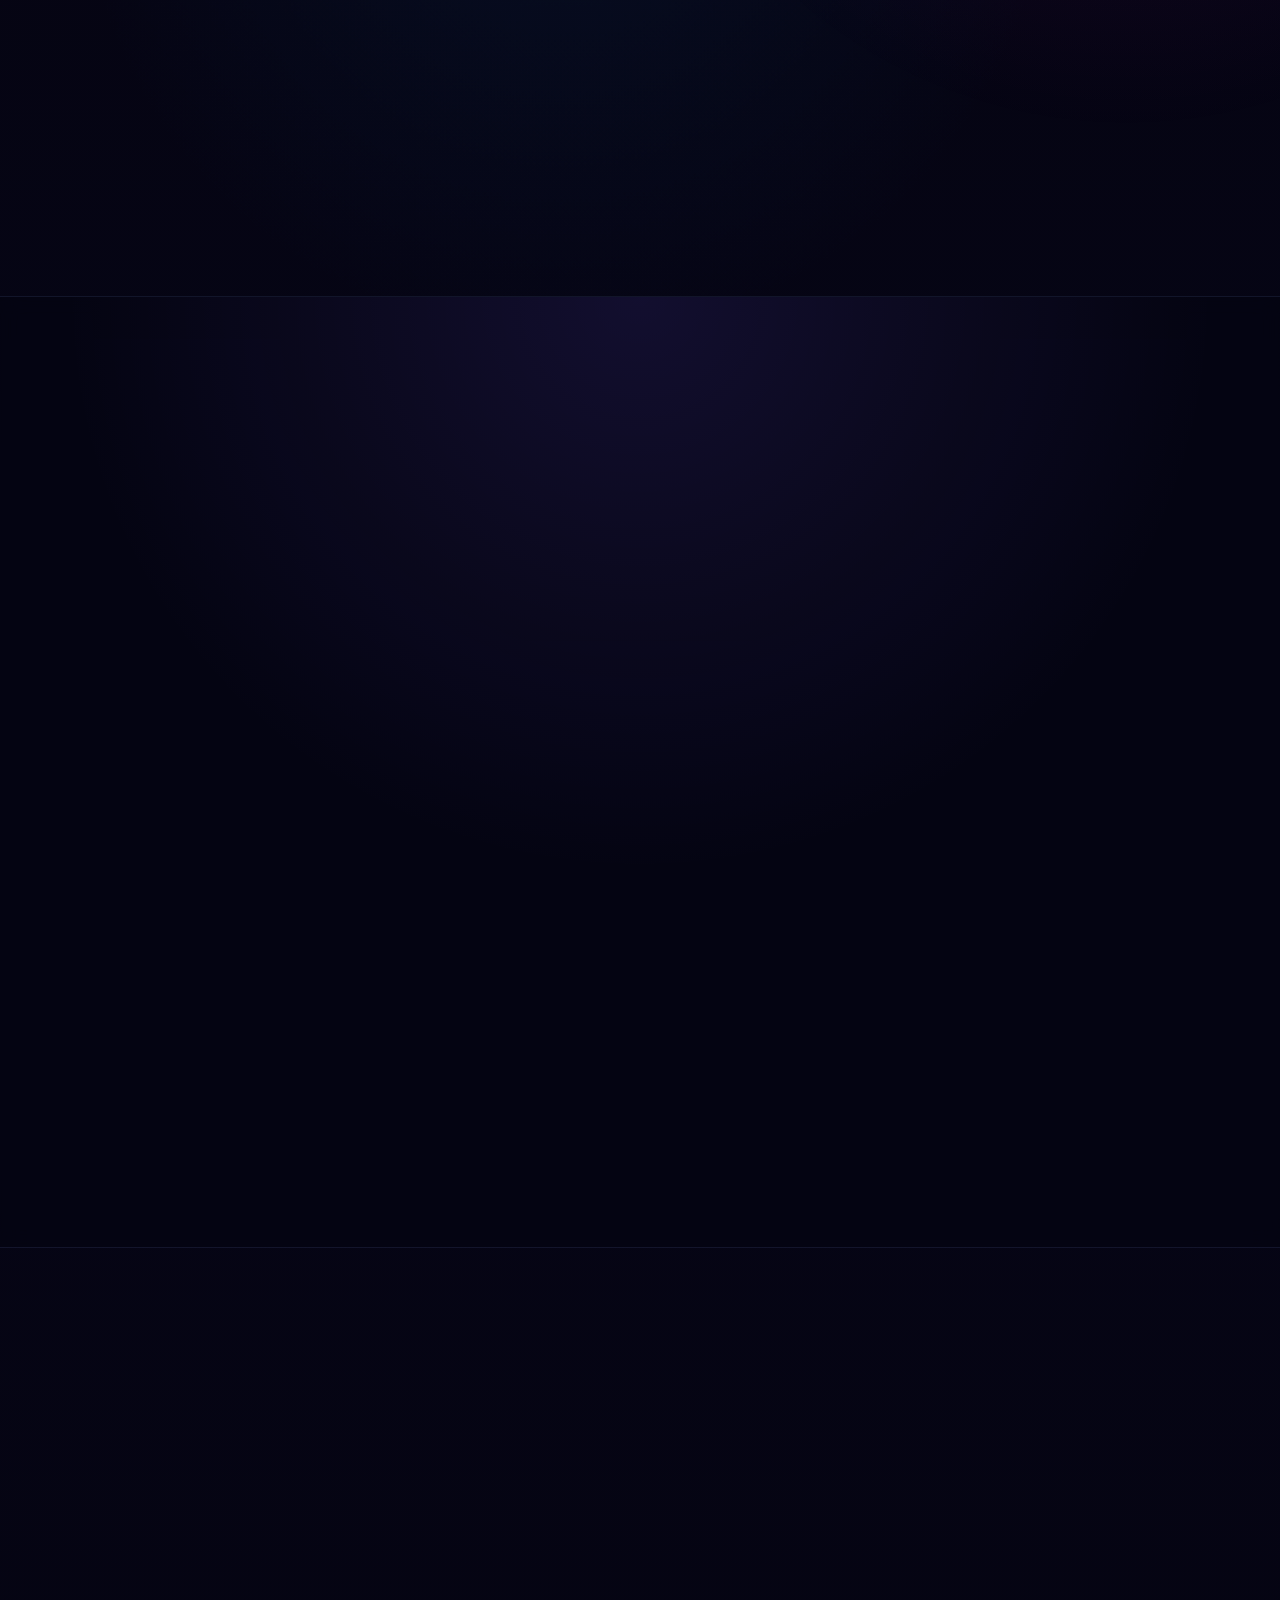
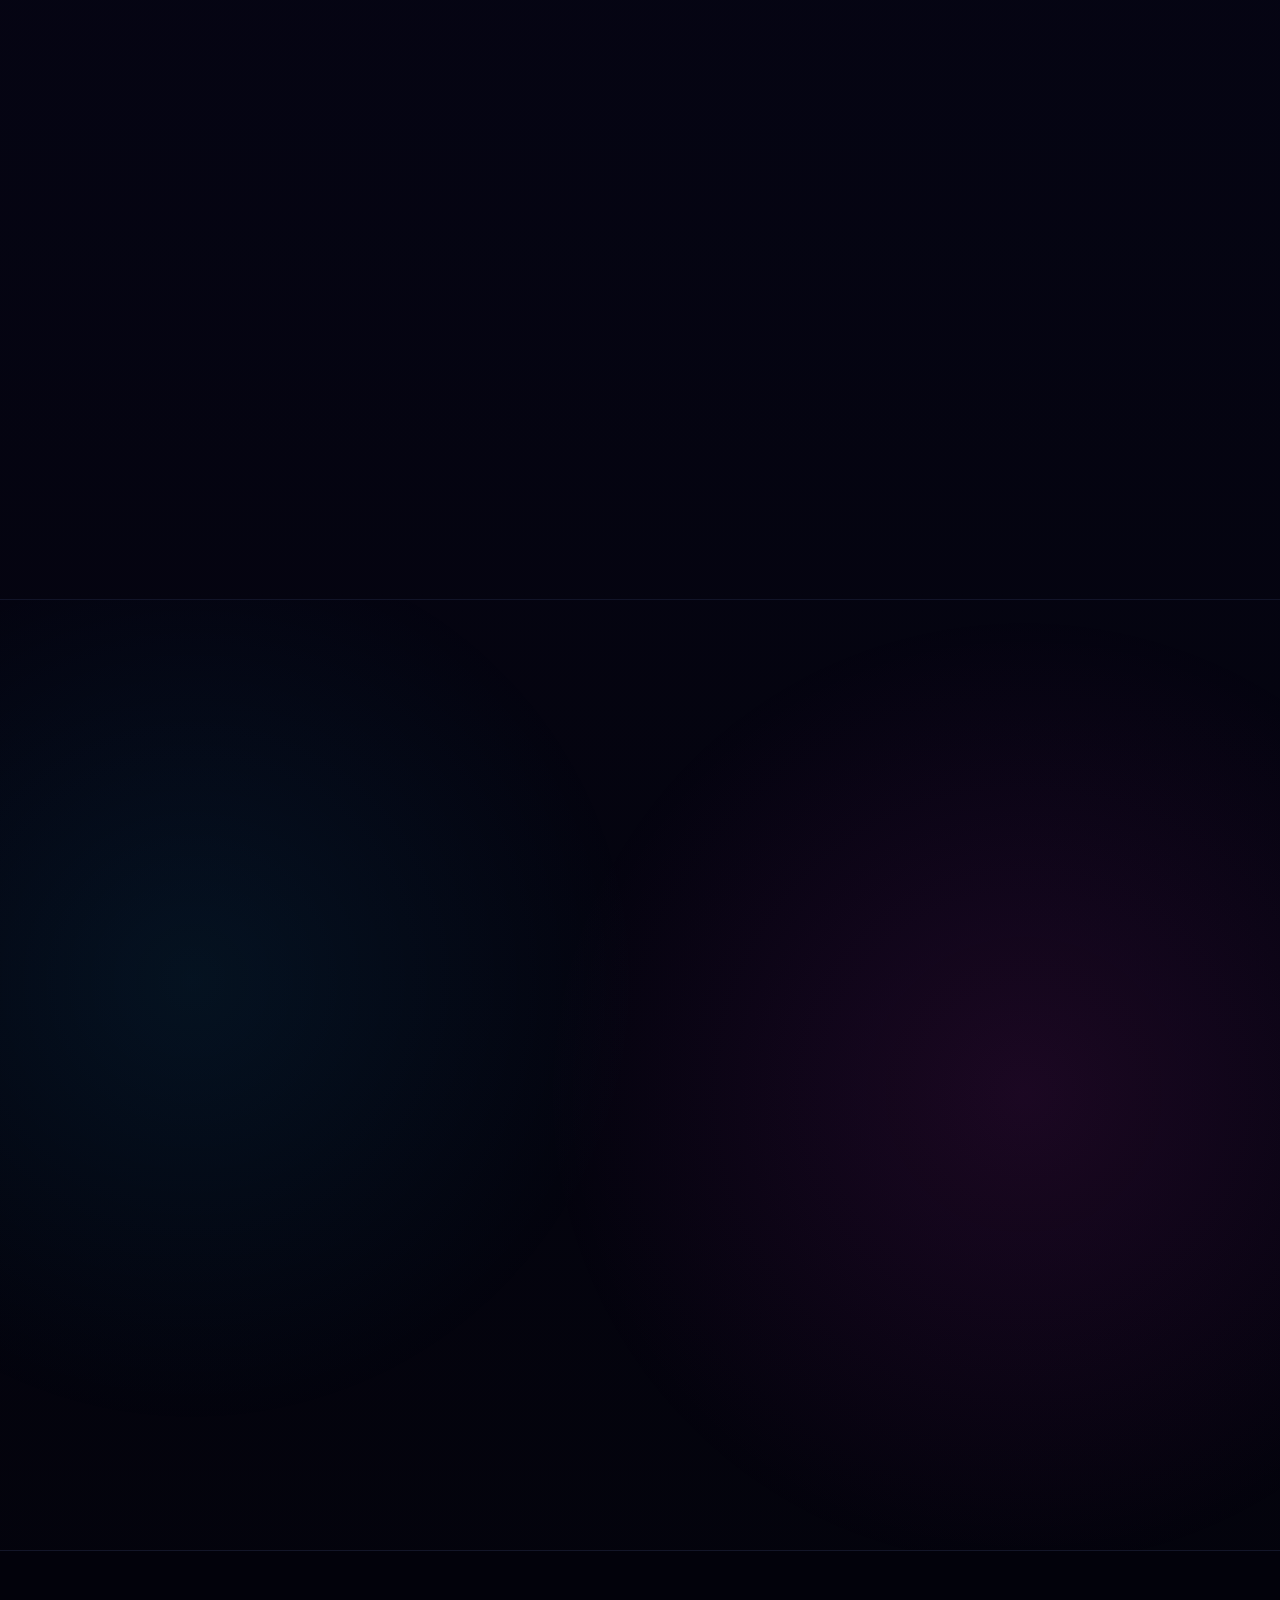
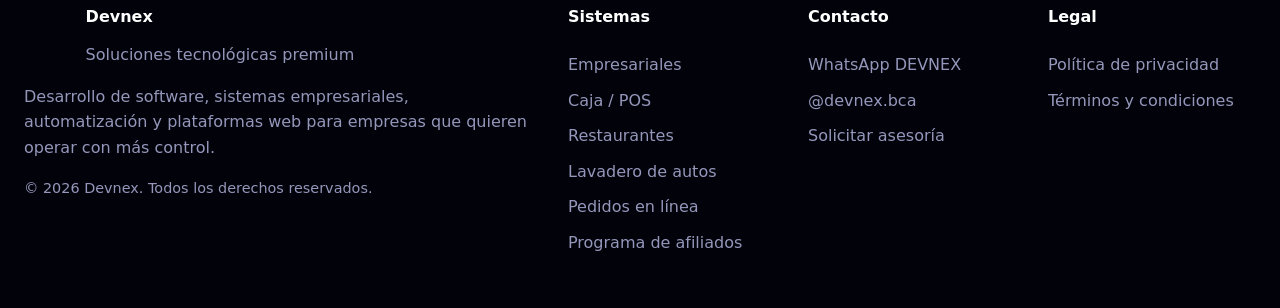
==== commit c01ed611: "Rediseña y optimiza el sitio" ====
--- a/index.html
+++ b/index.html
@@ -6,6 +6,7 @@
   <meta name="description" content="Devnex desarrolla sistemas empresariales, agentes IA, automatizaciones y software a medida para empresas y negocios." />
   <meta name="theme-color" content="#08000f" />
   <title>Devnex — Sistemas Empresariales, Agentes IA y Automatización</title>
+  <link rel="preload" as="image" href="images/sistema4-960.webp" imagesrcset="images/sistema4-640.webp 640w, images/sistema4-960.webp 960w" imagesizes="(max-width: 720px) 100vw, (max-width: 1060px) 80vw, 52vw" fetchpriority="high">
   <link rel="stylesheet" href="styles.css">
   <script defer src="script.js"></script>
 </head>
@@ -17,7 +18,7 @@
   <header class="navbar">
     <div class="nav-inner">
       <a class="brand" href="#inicio" aria-label="Ir al inicio de Devnex">
-        <img src="images/logoo.png" alt="DEVNEX Soluciones Tecnológicas" class="logo logo-lockup" />
+        <img src="images/logoo.png" alt="DEVNEX Soluciones Tecnológicas" class="logo logo-lockup" width="580" height="192" decoding="async" fetchpriority="high" />
       </a>
 
       <nav class="nav-links" aria-label="Navegación principal">
@@ -75,7 +76,7 @@
             <span class="hero-card-badge">Sistema operativo empresarial</span>
             <span class="hero-live">DEVNEX</span>
           </div>
-          <img src="images/sistema4.png" alt="Preview sistema destacado" decoding="async">
+          <img src="images/sistema4-960.webp" srcset="images/sistema4-640.webp 640w, images/sistema4-960.webp 960w" sizes="(max-width: 720px) 100vw, (max-width: 1060px) 80vw, 52vw" width="1080" height="587" alt="Preview sistema destacado" decoding="async" fetchpriority="high">
           <div class="card-body">
             <h3>Sistema de Inventario Inteligente</h3>
             <p>Control de productos, ventas, reportes, análisis y gestión móvil para negocios que necesitan orden operativo y decisiones con datos.</p>
@@ -150,7 +151,7 @@
         <div class="enterprise-grid">
           <article class="enterprise-card">
             <div class="enterprise-media">
-              <img src="images/empresas-electricas.png" alt="Empresas eléctricas y solares" loading="lazy" decoding="async">
+              <img src="images/empresas-electricas.webp" width="500" height="500" alt="Empresas eléctricas y solares" loading="lazy" decoding="async" fetchpriority="low">
             </div>
             <div class="enterprise-copy">
               <span class="enterprise-number">01</span>
@@ -160,7 +161,7 @@
           </article>
           <article class="enterprise-card">
             <div class="enterprise-media">
-              <img src="images/hidrocarburos.png" alt="Hidrocarburos y petroleras" loading="lazy" decoding="async">
+              <img src="images/hidrocarburos.webp" width="516" height="484" alt="Hidrocarburos y petroleras" loading="lazy" decoding="async" fetchpriority="low">
             </div>
             <div class="enterprise-copy">
               <span class="enterprise-number">02</span>
@@ -170,7 +171,7 @@
           </article>
           <article class="enterprise-card">
             <div class="enterprise-media">
-              <img src="images/puntos-de-venta.png" alt="Comercio y puntos de venta" loading="lazy" decoding="async">
+              <img src="images/puntos-de-venta.webp" width="500" height="500" alt="Comercio y puntos de venta" loading="lazy" decoding="async" fetchpriority="low">
             </div>
             <div class="enterprise-copy">
               <span class="enterprise-number">03</span>
@@ -180,7 +181,7 @@
           </article>
           <article class="enterprise-card">
             <div class="enterprise-media">
-              <img src="images/automatizaciones.png" alt="Automatización de procesos" loading="lazy" decoding="async">
+              <img src="images/automatizaciones.webp" width="500" height="500" alt="Automatización de procesos" loading="lazy" decoding="async" fetchpriority="low">
             </div>
             <div class="enterprise-copy">
               <span class="enterprise-number">04</span>
@@ -204,7 +205,7 @@
         <div class="products-slider" data-products-slider>
           <div class="product-grid" id="products-track" aria-label="Carrusel de sistemas DEVNEX">
             <article class="product-card" id="sistema-caja" data-category="Operación comercial" data-features="Caja registradora digital|Inventario y ventas|Cierres diarios y reportes|Usuarios y permisos">
-              <img src="images/sistema4.png" alt="Sistema de caja y punto de venta" loading="lazy" decoding="async">
+              <img src="images/sistema4-960.webp" srcset="images/sistema4-640.webp 640w, images/sistema4-960.webp 960w" sizes="(max-width: 720px) calc(100vw - 48px), (max-width: 1060px) 50vw, 33vw" width="1080" height="587" alt="Sistema de caja y punto de venta" loading="lazy" decoding="async" fetchpriority="low">
               <div class="p-body">
                 <h3>Sistema de Caja / POS</h3>
                 <p>Controla ventas, caja, inventario, productos, usuarios, cierres y reportes desde una plataforma rápida y responsive.</p>
@@ -216,7 +217,7 @@
             </article>
 
             <article class="product-card" data-category="Administración empresarial" data-features="Control de turnos|Cálculo de horas extras|Nómina y exportes|Panel administrativo">
-              <img src="images/sistema1.png" alt="Liquidación y Control de Turnos" loading="lazy" decoding="async">
+              <img src="images/sistema1-960.webp" srcset="images/sistema1-640.webp 640w, images/sistema1-960.webp 960w" sizes="(max-width: 720px) calc(100vw - 48px), (max-width: 1060px) 50vw, 33vw" width="1920" height="1080" alt="Liquidación y Control de Turnos" loading="lazy" decoding="async" fetchpriority="low">
               <div class="p-body">
                 <h3>Sistema de Liquidación</h3>
                 <p>Control de fichadas, cálculo de horas extras, nómina, panel administrativo y exportes para empresas con equipos operativos.</p>
@@ -228,7 +229,7 @@
             </article>
 
             <article class="product-card" id="sistema-pedidos" data-category="Ventas digitales" data-features="Catálogo online|Carrito de compras|Resumen automático a WhatsApp|Diseño responsive">
-              <img src="images/sistema2.png" alt="Sistema de pedidos en línea" loading="lazy" decoding="async">
+              <img src="images/sistema2-960.webp" srcset="images/sistema2-640.webp 640w, images/sistema2-960.webp 960w" sizes="(max-width: 720px) calc(100vw - 48px), (max-width: 1060px) 50vw, 33vw" width="1920" height="1080" alt="Sistema de pedidos en línea" loading="lazy" decoding="async" fetchpriority="low">
               <div class="p-body">
                 <h3>Sistema de Pedidos en Línea</h3>
                 <p>Catálogo web con carrito, pedido automático por WhatsApp, redes sociales y experiencia optimizada para celulares.</p>
@@ -240,7 +241,7 @@
             </article>
 
             <article class="product-card" data-category="Agenda y servicios" data-features="Agenda por profesional|Disponibilidad por horario|Resumen a WhatsApp|Panel personalizable">
-              <img src="images/sistema3.png" alt="Sistema de citas para barberías" loading="lazy" decoding="async">
+              <img src="images/sistema3-960.webp" srcset="images/sistema3-640.webp 640w, images/sistema3-960.webp 960w" sizes="(max-width: 720px) calc(100vw - 48px), (max-width: 1060px) 50vw, 33vw" width="1280" height="720" alt="Sistema de citas para barberías" loading="lazy" decoding="async" fetchpriority="low">
               <div class="p-body">
                 <h3>Sistema Citas Barberías</h3>
                 <p>Agendador con disponibilidad por barbero, resumen del servicio y redirección a WhatsApp del profesional seleccionado.</p>
@@ -252,7 +253,7 @@
             </article>
 
             <article class="product-card" data-category="Inventario inteligente" data-features="Productos y categorías|Reportes de ventas|Gráficos y análisis|Adaptable a móviles">
-              <img src="images/sistema4.png" alt="Sistema de inventario" loading="lazy" decoding="async">
+              <img src="images/sistema4-960.webp" srcset="images/sistema4-640.webp 640w, images/sistema4-960.webp 960w" sizes="(max-width: 720px) calc(100vw - 48px), (max-width: 1060px) 50vw, 33vw" width="1080" height="587" alt="Sistema de inventario" loading="lazy" decoding="async" fetchpriority="low">
               <div class="p-body">
                 <h3>Sistema de Inventario</h3>
                 <p>Control de inventario para almacenes, ropa, comercio y más negocios, con reportes, gráficos y análisis inteligente.</p>
@@ -264,7 +265,7 @@
             </article>
 
             <article class="product-card" id="sistema-restaurantes" data-category="Restaurantes y cocina" data-features="Pedidos por mesa|Control de productos|Gestión de consumo|Diseño adaptable a móviles">
-              <img src="images/sistema6.png" alt="Sistema para restaurantes" loading="lazy" decoding="async">
+              <img src="images/sistema6-restaurantes-960.webp" srcset="images/sistema6-restaurantes-640.webp 640w, images/sistema6-restaurantes-960.webp 960w" sizes="(max-width: 720px) calc(100vw - 48px), (max-width: 1060px) 50vw, 33vw" width="1280" height="720" alt="Sistema para restaurantes" loading="lazy" decoding="async" fetchpriority="low">
               <div class="p-body">
                 <h3>Sistema para Restaurantes</h3>
                 <p>Gestión de mesas, pedidos, productos consumidos y operación diaria con una interfaz clara para equipos de restaurante.</p>
@@ -276,7 +277,7 @@
             </article>
 
             <article class="product-card" id="sistema-lavadero" data-category="Lavadero de autos" data-features="Agenda de servicios|Control de vehículos|Estados del proceso|Resumen para cliente">
-              <img src="images/sistema7.jpg" alt="Sistema para lavadero de autos" loading="lazy" decoding="async">
+              <img src="images/sistema7-960.webp" srcset="images/sistema7-640.webp 640w, images/sistema7-960.webp 960w" sizes="(max-width: 720px) calc(100vw - 48px), (max-width: 1060px) 50vw, 33vw" width="1113" height="741" alt="Sistema para lavadero de autos" loading="lazy" decoding="async" fetchpriority="low">
               <div class="p-body">
                 <h3>Sistema para Lavadero de Autos</h3>
                 <p>Agenda servicios, registra vehículos, controla estados de lavado, precios, clientes y flujo operativo del lavadero.</p>
@@ -288,7 +289,7 @@
             </article>
 
             <article class="product-card" data-category="Reservas y agenda" data-features="Reservas por fecha|Disponibilidad por servicio|Resumen automático|Negocio personalizable">
-              <img src="images/sistema5.jpg" alt="Sistema de reservas" loading="lazy" decoding="async">
+              <img src="images/sistema5-957.webp" srcset="images/sistema5-640.webp 640w, images/sistema5-957.webp 957w" sizes="(max-width: 720px) calc(100vw - 48px), (max-width: 1060px) 50vw, 33vw" width="957" height="636" alt="Sistema de reservas" loading="lazy" decoding="async" fetchpriority="low">
               <div class="p-body">
                 <h3>Sistema de Reservas</h3>
                 <p>Agenda para negocios de servicios con horarios, disponibilidad, confirmaciones y resumen directo para atención al cliente.</p>
@@ -300,7 +301,7 @@
             </article>
 
             <article class="product-card" data-category="Servicios operativos" data-features="Reserva de servicios|Asignación de personal|Resumen del trabajo|Control de disponibilidad">
-              <img src="images/sistema6.jpg" alt="Sistema de limpieza reservas" loading="lazy" decoding="async">
+              <img src="images/sistema6-limpieza-960.webp" srcset="images/sistema6-limpieza-640.webp 640w, images/sistema6-limpieza-960.webp 960w" sizes="(max-width: 720px) calc(100vw - 48px), (max-width: 1060px) 50vw, 33vw" width="1118" height="741" alt="Sistema de limpieza reservas" loading="lazy" decoding="async" fetchpriority="low">
               <div class="p-body">
                 <h3>Sistema de Limpieza Reservas</h3>
                 <p>Agendador con servicio seleccionado, resumen del trabajo, disponibilidad del personal y contacto directo por WhatsApp.</p>
@@ -421,7 +422,7 @@
     <div class="container footer-inner">
       <div class="footer-brand">
         <div class="footer-logo-row">
-          <img src="images/logo.png" alt="Devnex logo" class="footer-logo" loading="lazy" decoding="async" />
+          <img src="images/logo.png" alt="Devnex logo" class="footer-logo" width="165" height="195" loading="lazy" decoding="async" fetchpriority="low" />
           <div>
             <strong>Devnex</strong>
             <span>Soluciones tecnológicas premium</span>
--- a/styles.css
+++ b/styles.css
@@ -2576,3 +2576,1293 @@
     transition-duration: 0.01ms !important;
   }
 }
+
+/* === DEVNEX CINEMATIC INTERFACE — 2026 DESIGN PASS === */
+:root {
+  --space-0: #03030b;
+  --space-1: #07071a;
+  --space-2: #0b0a23;
+  --glass: rgba(11, 10, 32, 0.72);
+  --glass-solid: rgba(8, 7, 25, 0.94);
+  --hairline: rgba(164, 179, 255, 0.16);
+  --hairline-bright: rgba(138, 214, 255, 0.38);
+  --electric-blue: #16c7ff;
+  --electric-violet: #7657ff;
+  --electric-pink: #ef32d9;
+  --copy: #f8f8ff;
+  --copy-soft: #c8c9e5;
+  --copy-muted: #9497ba;
+  --section-space: clamp(5rem, 9vw, 8.5rem);
+  --content-width: 1240px;
+}
+
+html {
+  background: var(--space-0);
+}
+
+html,
+body {
+  max-width: 100%;
+  overflow-x: clip;
+}
+
+body {
+  position: relative;
+  color: var(--copy);
+  background:
+    radial-gradient(circle at 12% 7%, rgba(74, 42, 190, 0.26), transparent 24rem),
+    radial-gradient(circle at 92% 17%, rgba(214, 23, 189, 0.17), transparent 28rem),
+    radial-gradient(circle at 44% 56%, rgba(19, 122, 211, 0.08), transparent 31rem),
+    linear-gradient(180deg, #070719 0%, #03030b 28%, #060516 68%, #03030b 100%);
+  font-size: 16px;
+  line-height: 1.6;
+}
+
+body::before {
+  content: "";
+  position: fixed;
+  inset: 0;
+  z-index: 0;
+  opacity: 0.18;
+  background-image:
+    linear-gradient(rgba(122, 135, 214, 0.08) 1px, transparent 1px),
+    linear-gradient(90deg, rgba(122, 135, 214, 0.08) 1px, transparent 1px);
+  background-size: 72px 72px;
+  mask-image: linear-gradient(to bottom, #000, transparent 82%);
+  pointer-events: none;
+}
+
+::selection {
+  color: #fff;
+  background: rgba(239, 50, 217, 0.55);
+}
+
+img,
+svg,
+video,
+canvas {
+  max-width: 100%;
+}
+
+button,
+a,
+input,
+select,
+textarea {
+  -webkit-tap-highlight-color: transparent;
+}
+
+.container {
+  width: min(var(--content-width), calc(100% - 48px));
+}
+
+.navbar {
+  top: 16px;
+  width: min(calc(100% - 32px), 1380px);
+  border: 1px solid rgba(174, 189, 255, 0.16);
+  border-radius: 20px;
+  background: rgba(5, 5, 20, 0.74);
+  box-shadow: 0 18px 60px rgba(0, 0, 0, 0.38), inset 0 1px rgba(255, 255, 255, 0.07);
+  backdrop-filter: blur(26px) saturate(140%);
+}
+
+.nav-inner {
+  min-height: 72px;
+  max-width: 1360px;
+  padding: 0.6rem 1.15rem;
+}
+
+.logo-lockup {
+  width: 192px;
+  height: 48px;
+  filter: drop-shadow(0 0 16px rgba(118, 87, 255, 0.34));
+}
+
+.nav-links {
+  gap: 0.15rem;
+}
+
+.nav-links a,
+.nav-dropdown-toggle {
+  min-height: 40px;
+  padding-inline: 0.82rem;
+  color: #d9daed;
+  font-size: 0.82rem;
+  font-weight: 720;
+  letter-spacing: 0.01em;
+}
+
+.nav-links a:hover,
+.nav-dropdown-toggle:hover,
+.nav-links a[aria-current="page"] {
+  border-color: rgba(137, 214, 255, 0.2);
+  color: #fff;
+  background: linear-gradient(135deg, rgba(22, 199, 255, 0.1), rgba(118, 87, 255, 0.1));
+}
+
+.nav-links a.cta {
+  border-color: rgba(244, 157, 255, 0.24);
+  color: #fff;
+  background: linear-gradient(110deg, rgba(118, 87, 255, 0.9), rgba(239, 50, 217, 0.86));
+  box-shadow: 0 10px 32px rgba(161, 48, 217, 0.28), inset 0 1px rgba(255, 255, 255, 0.26);
+}
+
+.nav-dropdown-menu {
+  border-color: var(--hairline);
+  background: rgba(5, 5, 20, 0.96);
+  box-shadow: 0 30px 90px rgba(0, 0, 0, 0.55), 0 0 50px rgba(118, 87, 255, 0.12);
+}
+
+.hero {
+  position: relative;
+  isolation: isolate;
+  display: grid;
+  grid-template-columns: minmax(0, 0.88fr) minmax(480px, 1.12fr);
+  align-items: center;
+  gap: clamp(2rem, 5vw, 5.5rem);
+  width: min(100%, 1480px);
+  min-height: 100svh;
+  padding: 9.5rem clamp(1.5rem, 4vw, 4.5rem) 5rem;
+  overflow: hidden;
+}
+
+.hero::before {
+  inset: 7.6rem 1.5rem 1.5rem;
+  border-color: rgba(135, 159, 255, 0.1);
+  border-radius: 34px;
+  background:
+    radial-gradient(circle at 76% 42%, rgba(118, 87, 255, 0.18), transparent 30%),
+    linear-gradient(rgba(129, 144, 225, 0.038) 1px, transparent 1px),
+    linear-gradient(90deg, rgba(129, 144, 225, 0.038) 1px, transparent 1px);
+  background-size: auto, 64px 64px, 64px 64px;
+  mask-image: linear-gradient(to bottom, #000 62%, transparent 100%);
+}
+
+.hero::after {
+  right: -5%;
+  bottom: 19%;
+  width: 68%;
+  height: 2px;
+  background: linear-gradient(90deg, transparent, rgba(22, 199, 255, 0.9), rgba(239, 50, 217, 0.92), transparent);
+  box-shadow: 0 0 24px 4px rgba(118, 87, 255, 0.42), 0 0 86px 14px rgba(239, 50, 217, 0.16);
+  transform: rotate(-3deg);
+}
+
+.hero-left {
+  width: 100%;
+  max-width: 700px;
+  padding: 0;
+}
+
+.eyebrow,
+.section-kicker {
+  position: relative;
+  justify-content: flex-start;
+  margin-bottom: 1.35rem;
+  padding: 0.45rem 0.85rem 0.45rem 1.65rem;
+  border: 1px solid var(--hairline);
+  border-radius: 7px;
+  color: #dfe9ff;
+  background: rgba(9, 9, 31, 0.62);
+  box-shadow: inset 0 1px rgba(255, 255, 255, 0.06);
+  font-size: 0.7rem;
+  font-weight: 820;
+  letter-spacing: 0.17em;
+  line-height: 1.4;
+  text-align: left;
+  backdrop-filter: blur(16px);
+}
+
+.eyebrow::before,
+.section-kicker::before {
+  content: "";
+  position: absolute;
+  left: 0.72rem;
+  width: 6px;
+  height: 6px;
+  border-radius: 50%;
+  background: var(--electric-blue);
+  box-shadow: 0 0 12px var(--electric-blue);
+}
+
+.hero-left h1 {
+  margin-bottom: 1.45rem;
+  font-size: clamp(3.35rem, 5.5vw, 5.65rem);
+  font-weight: 320;
+  letter-spacing: -0.055em;
+  line-height: 0.94;
+  text-wrap: balance;
+}
+
+.hero-left h1::first-line {
+  color: #fff;
+}
+
+.hero-left .lead {
+  max-width: 580px;
+  margin-bottom: 2rem;
+  color: var(--copy-soft);
+  font-size: 1.05rem;
+  line-height: 1.75;
+}
+
+.hero-actions {
+  gap: 0.75rem;
+}
+
+.btn-primary,
+.btn-ghost,
+.btn-sm {
+  position: relative;
+  overflow: hidden;
+  min-height: 48px;
+  border-radius: 8px;
+  letter-spacing: 0.025em;
+}
+
+.btn-primary {
+  border: 1px solid rgba(255, 255, 255, 0.18);
+  background: linear-gradient(110deg, #5d57ff, #b63cdb 58%, #e843c4);
+  box-shadow: 0 14px 42px rgba(121, 63, 220, 0.34), inset 0 1px rgba(255, 255, 255, 0.26);
+}
+
+.btn-ghost {
+  border-color: rgba(139, 213, 255, 0.28);
+  color: #e8edff;
+  background: rgba(10, 11, 34, 0.72);
+  box-shadow: inset 0 1px rgba(255, 255, 255, 0.06);
+}
+
+.btn-primary:hover,
+.btn-sm:hover {
+  transform: translateY(-2px);
+  box-shadow: 0 18px 52px rgba(183, 52, 213, 0.4), 0 0 24px rgba(22, 199, 255, 0.1);
+}
+
+.hero-signals {
+  gap: 0.65rem 1.4rem;
+  margin-top: 2rem;
+  color: var(--copy-muted);
+  font-size: 0.75rem;
+  letter-spacing: 0.06em;
+  text-transform: uppercase;
+}
+
+.hero-signals span::before {
+  background: var(--electric-pink);
+  box-shadow: 0 0 12px var(--electric-pink);
+}
+
+.hero-right {
+  position: relative;
+  inset: auto;
+  width: 100%;
+  perspective: 1800px;
+}
+
+.hero-right::before,
+.hero-right::after {
+  content: "";
+  position: absolute;
+  pointer-events: none;
+}
+
+.hero-right::before {
+  inset: 9% -5% -8% 8%;
+  z-index: -1;
+  border: 1px solid rgba(22, 199, 255, 0.18);
+  background: linear-gradient(145deg, rgba(22, 199, 255, 0.05), transparent 50%, rgba(239, 50, 217, 0.07));
+  transform: skewY(-3deg);
+}
+
+.hero-right::after {
+  right: 12%;
+  bottom: -10%;
+  width: 58%;
+  height: 18%;
+  border-radius: 50%;
+  background: radial-gradient(ellipse, rgba(118, 87, 255, 0.56), rgba(239, 50, 217, 0.16) 44%, transparent 72%);
+  filter: blur(20px);
+  transform: perspective(360px) rotateX(68deg);
+}
+
+.card-hero {
+  width: 100%;
+  max-width: 760px;
+  border: 1px solid rgba(166, 184, 255, 0.22);
+  border-radius: 16px;
+  background: rgba(7, 8, 25, 0.78);
+  box-shadow: 0 50px 140px rgba(0, 0, 0, 0.56), 0 18px 72px rgba(89, 61, 218, 0.2), inset 0 1px rgba(255, 255, 255, 0.1);
+  transform: rotateY(-8deg) rotateX(1deg);
+  backdrop-filter: blur(24px) saturate(130%);
+}
+
+.hero-window-bar {
+  min-height: 52px;
+  border-bottom-color: rgba(144, 164, 255, 0.12);
+  background: linear-gradient(90deg, rgba(22, 199, 255, 0.035), rgba(239, 50, 217, 0.04));
+}
+
+.hero-card-badge {
+  color: var(--copy-soft);
+  font-size: 0.68rem;
+  letter-spacing: 0.15em;
+}
+
+.hero-live {
+  display: inline-flex;
+  align-items: center;
+  gap: 0.45rem;
+  color: #c8f4ff;
+  font-size: 0.68rem;
+  letter-spacing: 0.18em;
+}
+
+.hero-live::before {
+  content: "";
+  width: 6px;
+  height: 6px;
+  border-radius: 50%;
+  background: var(--electric-blue);
+  box-shadow: 0 0 12px var(--electric-blue);
+}
+
+.card-hero img {
+  aspect-ratio: 16 / 9;
+  object-fit: cover;
+  border-bottom-color: rgba(144, 164, 255, 0.12);
+}
+
+.card-body {
+  grid-template-columns: minmax(180px, 0.7fr) minmax(0, 1.3fr);
+  gap: 1.5rem;
+  padding: 1.25rem 1.35rem 1.4rem;
+}
+
+.card-body h3 {
+  font-size: 0.98rem;
+  line-height: 1.35;
+}
+
+.card-body p {
+  color: var(--copy-muted);
+  font-size: 0.82rem;
+}
+
+.about-section,
+.ai-section,
+.enterprise-section,
+.products-section,
+.sectors-section,
+.partners-section,
+.contact-section {
+  padding: var(--section-space) 1.5rem;
+}
+
+.about-section {
+  position: relative;
+  padding-block: clamp(5.5rem, 11vw, 10rem);
+  border-top: 1px solid rgba(130, 150, 255, 0.09);
+  background:
+    radial-gradient(circle at 50% 50%, rgba(118, 87, 255, 0.12), transparent 32rem),
+    linear-gradient(180deg, rgba(9, 9, 30, 0.4), transparent);
+}
+
+.about-section::before,
+.about-section::after {
+  content: "";
+  position: absolute;
+  left: 50%;
+  pointer-events: none;
+}
+
+.about-section::before {
+  top: 0;
+  width: 1px;
+  height: 4rem;
+  background: linear-gradient(var(--electric-pink), transparent);
+  box-shadow: 0 0 18px var(--electric-pink);
+}
+
+.about-section::after {
+  bottom: 2.5rem;
+  width: min(460px, 70vw);
+  height: 1px;
+  background: linear-gradient(90deg, transparent, rgba(22, 199, 255, 0.7), rgba(239, 50, 217, 0.7), transparent);
+  transform: translateX(-50%);
+  box-shadow: 0 0 20px rgba(118, 87, 255, 0.5);
+}
+
+.about-section h2,
+.section-heading h2,
+.contact-panel h2 {
+  color: #fff;
+  font-size: clamp(2.35rem, 5vw, 4.2rem);
+  font-weight: 350;
+  letter-spacing: -0.045em;
+  line-height: 1.02;
+}
+
+.about-section p,
+.section-heading p,
+.contact-panel p {
+  color: var(--copy-soft);
+  font-size: 1rem;
+  line-height: 1.8;
+}
+
+.section-heading {
+  margin-bottom: clamp(2.5rem, 5vw, 4rem);
+}
+
+.ai-section {
+  overflow: hidden;
+  border-top: 1px solid rgba(139, 162, 255, 0.1);
+  background:
+    linear-gradient(rgba(109, 126, 210, 0.035) 1px, transparent 1px),
+    linear-gradient(90deg, rgba(109, 126, 210, 0.035) 1px, transparent 1px),
+    radial-gradient(circle at 50% 35%, rgba(112, 59, 220, 0.14), transparent 38rem),
+    rgba(4, 4, 16, 0.64);
+  background-size: 72px 72px, 72px 72px, auto, auto;
+}
+
+.ai-grid {
+  position: relative;
+  gap: 1rem;
+}
+
+.ai-grid::before {
+  content: "";
+  position: absolute;
+  top: 2.35rem;
+  left: 8%;
+  right: 8%;
+  height: 1px;
+  background: linear-gradient(90deg, transparent, rgba(22, 199, 255, 0.65), rgba(239, 50, 217, 0.7), transparent);
+  box-shadow: 0 0 18px rgba(118, 87, 255, 0.52);
+}
+
+.ai-card {
+  position: relative;
+  min-height: 270px;
+  padding: 1.6rem;
+  overflow: hidden;
+  border: 1px solid var(--hairline);
+  border-radius: 4px;
+  background:
+    linear-gradient(145deg, rgba(18, 18, 54, 0.86), rgba(6, 6, 22, 0.9)) padding-box,
+    linear-gradient(135deg, rgba(22, 199, 255, 0.54), rgba(118, 87, 255, 0.16), rgba(239, 50, 217, 0.52)) border-box;
+  box-shadow: 0 28px 80px rgba(0, 0, 0, 0.28), inset 0 1px rgba(255, 255, 255, 0.07);
+  clip-path: polygon(0 0, calc(100% - 24px) 0, 100% 24px, 100% 100%, 24px 100%, 0 calc(100% - 24px));
+}
+
+.ai-card::after {
+  content: "";
+  position: absolute;
+  right: -3.5rem;
+  bottom: -3.5rem;
+  width: 8rem;
+  height: 8rem;
+  border: 1px solid rgba(22, 199, 255, 0.14);
+  transform: rotate(45deg);
+}
+
+.ai-card:nth-child(even)::after {
+  border-color: rgba(239, 50, 217, 0.18);
+}
+
+.ai-card:hover {
+  transform: translateY(-7px);
+  border-color: rgba(22, 199, 255, 0.42);
+  box-shadow: 0 32px 90px rgba(0, 0, 0, 0.34), 0 0 36px rgba(89, 85, 255, 0.14);
+}
+
+.ai-number {
+  position: relative;
+  z-index: 1;
+  width: 3rem;
+  height: 3rem;
+  margin-bottom: 2rem;
+  border: 1px solid rgba(22, 199, 255, 0.42);
+  border-radius: 50%;
+  color: #fff;
+  background: #090925;
+  box-shadow: 0 0 24px rgba(22, 199, 255, 0.25), inset 0 0 18px rgba(118, 87, 255, 0.2);
+  font-size: 0.78rem;
+}
+
+.ai-card:nth-child(even) .ai-number {
+  border-color: rgba(239, 50, 217, 0.48);
+  box-shadow: 0 0 24px rgba(239, 50, 217, 0.25), inset 0 0 18px rgba(118, 87, 255, 0.2);
+}
+
+.ai-card h3 {
+  margin-bottom: 0.75rem;
+  font-size: 1.08rem;
+}
+
+.ai-card p {
+  color: var(--copy-muted);
+  font-size: 0.9rem;
+}
+
+.ai-process {
+  margin-top: 1.5rem;
+  border: 1px solid var(--hairline);
+  border-radius: 4px;
+  background: rgba(111, 116, 190, 0.16);
+  box-shadow: 0 24px 80px rgba(0, 0, 0, 0.24);
+}
+
+.ai-process div {
+  position: relative;
+  min-height: 118px;
+  padding: 1.25rem 1.35rem;
+  background: rgba(7, 7, 25, 0.9);
+}
+
+.ai-process div::before {
+  content: "";
+  width: 7px;
+  height: 7px;
+  margin-bottom: 0.45rem;
+  border-radius: 50%;
+  background: var(--electric-blue);
+  box-shadow: 0 0 14px var(--electric-blue);
+}
+
+.ai-process div:nth-child(even)::before {
+  background: var(--electric-pink);
+  box-shadow: 0 0 14px var(--electric-pink);
+}
+
+.ai-process span {
+  color: var(--copy-muted);
+}
+
+.enterprise-section {
+  border-top: 1px solid rgba(139, 162, 255, 0.1);
+  background:
+    radial-gradient(circle at 12% 38%, rgba(22, 199, 255, 0.07), transparent 30rem),
+    radial-gradient(circle at 88% 72%, rgba(239, 50, 217, 0.09), transparent 32rem),
+    transparent;
+}
+
+.enterprise-grid {
+  display: grid;
+  grid-template-columns: 1fr;
+  gap: 2rem;
+}
+
+.enterprise-card {
+  display: grid;
+  grid-template-columns: minmax(0, 1.08fr) minmax(340px, 0.92fr);
+  grid-template-rows: minmax(390px, auto);
+  min-height: 440px;
+  overflow: hidden;
+  border: 1px solid var(--hairline);
+  border-radius: 6px;
+  background:
+    linear-gradient(135deg, rgba(13, 14, 42, 0.86), rgba(5, 5, 19, 0.94));
+  box-shadow: 0 34px 110px rgba(0, 0, 0, 0.32), inset 0 1px rgba(255, 255, 255, 0.07);
+}
+
+.enterprise-card:nth-child(even) .enterprise-media {
+  order: 2;
+}
+
+.enterprise-card:nth-child(even) .enterprise-copy {
+  order: 1;
+}
+
+.enterprise-card:hover {
+  transform: translateY(-4px);
+  border-color: rgba(120, 195, 255, 0.28);
+  box-shadow: 0 40px 120px rgba(0, 0, 0, 0.38), 0 0 54px rgba(118, 87, 255, 0.1);
+}
+
+.enterprise-media {
+  min-height: 390px;
+  border: 0;
+  border-right: 1px solid rgba(139, 162, 255, 0.11);
+  background:
+    linear-gradient(rgba(110, 126, 208, 0.035) 1px, transparent 1px),
+    linear-gradient(90deg, rgba(110, 126, 208, 0.035) 1px, transparent 1px),
+    radial-gradient(circle at 50% 62%, rgba(97, 57, 230, 0.2), transparent 44%),
+    rgba(7, 8, 27, 0.68);
+  background-size: 54px 54px, 54px 54px, auto, auto;
+}
+
+.enterprise-card:nth-child(even) .enterprise-media {
+  border-right: 0;
+  border-left: 1px solid rgba(139, 162, 255, 0.11);
+}
+
+.enterprise-media::before {
+  left: 14%;
+  right: 14%;
+  bottom: 12%;
+  height: 20%;
+  background: radial-gradient(ellipse, rgba(22, 199, 255, 0.38), rgba(118, 87, 255, 0.25) 44%, transparent 72%);
+}
+
+.enterprise-card:nth-child(even) .enterprise-media::before {
+  background: radial-gradient(ellipse, rgba(239, 50, 217, 0.42), rgba(118, 87, 255, 0.24) 44%, transparent 72%);
+}
+
+.enterprise-media img {
+  width: min(80%, 430px);
+  height: min(82%, 350px);
+  object-fit: contain;
+}
+
+.enterprise-copy {
+  display: flex;
+  flex-direction: column;
+  justify-content: center;
+  padding: clamp(2rem, 5vw, 4.5rem);
+  border: 0;
+  background: linear-gradient(145deg, rgba(15, 15, 47, 0.62), rgba(7, 7, 24, 0.88));
+}
+
+.enterprise-number {
+  display: inline-grid;
+  width: 3rem;
+  height: 3rem;
+  margin-bottom: 1.4rem;
+  border: 1px solid rgba(22, 199, 255, 0.32);
+  border-radius: 4px;
+  color: #c8f5ff;
+  background: rgba(22, 199, 255, 0.07);
+  box-shadow: inset 0 0 20px rgba(22, 199, 255, 0.08);
+}
+
+.enterprise-card:nth-child(even) .enterprise-number {
+  border-color: rgba(239, 50, 217, 0.36);
+  color: #ffd1f8;
+  background: rgba(239, 50, 217, 0.07);
+}
+
+.enterprise-card h3 {
+  margin-bottom: 0.85rem;
+  font-size: clamp(1.45rem, 2.8vw, 2.2rem);
+  font-weight: 420;
+  letter-spacing: -0.03em;
+  line-height: 1.1;
+}
+
+.enterprise-card p {
+  color: var(--copy-soft);
+  font-size: 0.96rem;
+  line-height: 1.75;
+}
+
+.products-section {
+  border-top: 1px solid rgba(139, 162, 255, 0.1);
+  background:
+    radial-gradient(circle at 50% 0%, rgba(118, 87, 255, 0.12), transparent 36rem),
+    rgba(5, 5, 18, 0.7);
+}
+
+.product-grid {
+  padding: 1rem 0.15rem 1.4rem;
+}
+
+.product-card {
+  border: 1px solid var(--hairline);
+  border-radius: 6px;
+  background: linear-gradient(160deg, rgba(16, 16, 49, 0.92), rgba(6, 6, 23, 0.96));
+  box-shadow: 0 26px 75px rgba(0, 0, 0, 0.32), inset 0 1px rgba(255, 255, 255, 0.06);
+}
+
+.product-card:hover {
+  border-color: rgba(22, 199, 255, 0.32);
+  box-shadow: 0 34px 96px rgba(0, 0, 0, 0.4), 0 0 42px rgba(118, 87, 255, 0.12);
+}
+
+.product-card img {
+  height: 230px;
+  border-bottom: 1px solid rgba(139, 162, 255, 0.12);
+  background: #08081f;
+}
+
+.p-body {
+  padding: 1.25rem;
+}
+
+.p-body h3 {
+  font-size: 1.12rem;
+  font-weight: 650;
+}
+
+.p-body p {
+  color: var(--copy-muted);
+  line-height: 1.68;
+}
+
+.btn-sm {
+  border-color: rgba(255, 255, 255, 0.12);
+  background: linear-gradient(110deg, #5f56eb, #b737cf);
+}
+
+.btn-sm.ghost {
+  border-color: rgba(22, 199, 255, 0.24);
+  color: #daf7ff;
+  background: rgba(22, 199, 255, 0.055);
+}
+
+.slider-arrow {
+  border-color: var(--hairline);
+  border-radius: 6px;
+  background: rgba(12, 12, 38, 0.82);
+}
+
+.slider-dot.is-active {
+  background: linear-gradient(90deg, var(--electric-blue), var(--electric-pink));
+}
+
+.sectors-section {
+  border-top: 1px solid rgba(139, 162, 255, 0.1);
+  background: transparent;
+}
+
+.sector-pills {
+  gap: 0.7rem;
+}
+
+.sector-pills span {
+  border-color: var(--hairline);
+  border-radius: 5px;
+  color: #dfe4f8;
+  background: rgba(10, 10, 34, 0.66);
+  box-shadow: inset 0 1px rgba(255, 255, 255, 0.05);
+  font-size: 0.85rem;
+  letter-spacing: 0.025em;
+}
+
+.contact-section {
+  border-top: 1px solid rgba(139, 162, 255, 0.1);
+  background:
+    radial-gradient(circle at 80% 52%, rgba(239, 50, 217, 0.1), transparent 30rem),
+    radial-gradient(circle at 15% 40%, rgba(22, 199, 255, 0.08), transparent 28rem);
+}
+
+.contact-panel,
+.partner-panel {
+  position: relative;
+  border: 1px solid var(--hairline);
+  border-radius: 6px;
+  background:
+    linear-gradient(135deg, rgba(18, 19, 55, 0.86), rgba(6, 6, 23, 0.94));
+  box-shadow: 0 40px 120px rgba(0, 0, 0, 0.34), inset 0 1px rgba(255, 255, 255, 0.07);
+}
+
+.contact-panel::before,
+.partner-panel::before {
+  content: "";
+  position: absolute;
+  top: -1px;
+  left: 8%;
+  width: 36%;
+  height: 1px;
+  background: linear-gradient(90deg, transparent, var(--electric-blue), var(--electric-pink), transparent);
+  box-shadow: 0 0 18px rgba(118, 87, 255, 0.6);
+}
+
+.contact-copy,
+.partner-form-copy {
+  top: 124px;
+}
+
+.contact-points div,
+.partner-trust-note {
+  border-color: var(--hairline);
+  border-radius: 5px;
+  background: rgba(10, 10, 34, 0.68);
+}
+
+.lead-form {
+  border-color: var(--hairline);
+  border-radius: 5px;
+  background: rgba(5, 5, 22, 0.76);
+  box-shadow: inset 0 1px rgba(255, 255, 255, 0.05), 0 28px 80px rgba(0, 0, 0, 0.24);
+}
+
+.lead-form label {
+  color: #e1e4f7;
+  font-size: 0.84rem;
+  font-weight: 670;
+}
+
+.lead-form input,
+.lead-form select,
+.lead-form textarea {
+  border-color: rgba(149, 164, 233, 0.2);
+  border-radius: 5px;
+  color: #fff;
+  background: rgba(16, 17, 48, 0.76);
+  font-size: 1rem;
+}
+
+.lead-form input:focus,
+.lead-form select:focus,
+.lead-form textarea:focus {
+  border-color: rgba(22, 199, 255, 0.66);
+  background: rgba(18, 20, 57, 0.96);
+  box-shadow: 0 0 0 3px rgba(22, 199, 255, 0.1), 0 0 24px rgba(118, 87, 255, 0.12);
+}
+
+.partners-section {
+  border-top-color: rgba(139, 162, 255, 0.1);
+  background:
+    radial-gradient(circle at 82% 20%, rgba(22, 199, 255, 0.09), transparent 27rem),
+    radial-gradient(circle at 8% 70%, rgba(239, 50, 217, 0.1), transparent 30rem),
+    transparent;
+}
+
+.partners-copy h1 {
+  font-weight: 350;
+  letter-spacing: -0.05em;
+}
+
+.partner-commission-card,
+.partner-steps article {
+  border-color: var(--hairline);
+  border-radius: 5px;
+  background: linear-gradient(145deg, rgba(18, 19, 53, 0.82), rgba(7, 7, 25, 0.9));
+}
+
+.partner-steps article > span {
+  border-radius: 4px;
+  background: rgba(118, 87, 255, 0.18);
+}
+
+.legal-hero {
+  padding-top: 10rem;
+  border-bottom-color: rgba(139, 162, 255, 0.1);
+  background:
+    radial-gradient(circle at 18% 30%, rgba(118, 87, 255, 0.17), transparent 30rem),
+    rgba(6, 6, 22, 0.68);
+}
+
+.legal-hero h1 {
+  font-weight: 350;
+  letter-spacing: -0.05em;
+}
+
+.legal-content section {
+  border-color: var(--hairline);
+  border-radius: 5px;
+  background: rgba(10, 10, 34, 0.72);
+}
+
+.footer {
+  border-top-color: rgba(139, 162, 255, 0.12);
+  background: rgba(3, 3, 12, 0.9);
+}
+
+.footer-logo {
+  filter: drop-shadow(0 0 14px rgba(118, 87, 255, 0.45));
+}
+
+.footer-brand span,
+.footer-brand p,
+.footer .muted,
+.footer-col a {
+  color: var(--copy-muted);
+}
+
+.modal {
+  background: rgba(2, 2, 10, 0.84);
+}
+
+.modal-content,
+.lead-success-content {
+  border-color: rgba(151, 171, 255, 0.22);
+  border-radius: 7px;
+  background: linear-gradient(145deg, rgba(17, 17, 50, 0.98), rgba(5, 5, 20, 0.99));
+  box-shadow: 0 44px 140px rgba(0, 0, 0, 0.62), 0 0 54px rgba(118, 87, 255, 0.15);
+}
+
+.modal-img {
+  border-radius: 4px;
+  background: #08081f;
+}
+
+.modal-close,
+.lead-success-details,
+.modal-features li {
+  border-color: var(--hairline);
+  border-radius: 5px;
+  background: rgba(15, 16, 46, 0.78);
+}
+
+@media (max-width: 1180px) {
+  .hero {
+    grid-template-columns: minmax(0, 0.94fr) minmax(430px, 1.06fr);
+    gap: 2rem;
+  }
+
+  .hero-left h1 {
+    font-size: clamp(3.15rem, 5.5vw, 4.5rem);
+  }
+
+  .nav-links a,
+  .nav-dropdown-toggle {
+    padding-inline: 0.65rem;
+    font-size: 0.78rem;
+  }
+}
+
+@media (max-width: 1060px) {
+  .navbar {
+    top: 10px;
+    width: calc(100% - 20px);
+  }
+
+  .nav-links {
+    width: min(90vw, 410px);
+    height: 100dvh;
+    border-left: 1px solid var(--hairline);
+    background: rgba(5, 5, 20, 0.97);
+  }
+
+  .nav-links a,
+  .nav-dropdown-toggle {
+    font-size: 0.96rem;
+  }
+
+  .hero {
+    display: flex;
+    min-height: auto;
+    padding: 9rem 2rem 7rem;
+  }
+
+  .hero-left {
+    max-width: 800px;
+  }
+
+  .hero-left h1 {
+    font-size: clamp(3.4rem, 8vw, 5.3rem);
+  }
+
+  .hero-right {
+    width: min(100%, 800px);
+  }
+
+  .card-hero {
+    transform: none;
+  }
+
+  .enterprise-card {
+    grid-template-columns: 1fr 1fr;
+  }
+}
+
+@media (max-width: 820px) {
+  .container {
+    width: min(100% - 32px, var(--content-width));
+  }
+
+  .about-section,
+  .ai-section,
+  .enterprise-section,
+  .products-section,
+  .sectors-section,
+  .partners-section,
+  .contact-section {
+    padding-inline: 1rem;
+  }
+
+  .ai-grid {
+    grid-template-columns: repeat(2, minmax(0, 1fr));
+  }
+
+  .ai-grid::before {
+    display: none;
+  }
+
+  .enterprise-card,
+  .enterprise-card:nth-child(even) {
+    grid-template-columns: 1fr;
+    grid-template-rows: 320px auto;
+  }
+
+  .enterprise-card:nth-child(even) .enterprise-media,
+  .enterprise-card:nth-child(even) .enterprise-copy {
+    order: initial;
+  }
+
+  .enterprise-media,
+  .enterprise-card:nth-child(even) .enterprise-media {
+    min-height: 320px;
+    border: 0;
+    border-bottom: 1px solid rgba(139, 162, 255, 0.11);
+  }
+
+  .enterprise-copy {
+    padding: 2rem;
+  }
+}
+
+@media (max-width: 720px) {
+  :root {
+    --section-space: 4.75rem;
+  }
+
+  html,
+  body {
+    overflow-x: hidden;
+  }
+
+  body::before {
+    background-size: 48px 48px;
+  }
+
+  .navbar {
+    top: 8px;
+    width: calc(100% - 16px);
+    border-radius: 14px;
+  }
+
+  .nav-inner {
+    min-height: 62px;
+    padding: 0.45rem 0.7rem;
+  }
+
+  .logo-lockup {
+    width: 155px;
+    height: 42px;
+  }
+
+  .nav-toggle {
+    width: 28px;
+    height: 21px;
+    margin-right: 0.15rem;
+  }
+
+  .hero {
+    gap: 2rem;
+    padding: 7.4rem 1rem 3.5rem;
+    text-align: left;
+  }
+
+  .hero::before {
+    inset: 6.7rem 0.5rem 0.5rem;
+    border-radius: 20px;
+    background-size: auto, 48px 48px, 48px 48px;
+  }
+
+  .hero::after {
+    right: -12%;
+    bottom: 8%;
+    width: 106%;
+  }
+
+  .eyebrow,
+  .section-kicker {
+    width: fit-content;
+    max-width: 100%;
+    margin-left: 0;
+    margin-right: 0;
+    font-size: 0.64rem;
+    letter-spacing: 0.12em;
+  }
+
+  .section-heading.centered .section-kicker,
+  .about-section .section-kicker {
+    margin-left: auto;
+    margin-right: auto;
+  }
+
+  .hero-left h1 {
+    font-size: clamp(2.65rem, 13vw, 4rem);
+    line-height: 0.98;
+  }
+
+  .hero-left .lead {
+    font-size: 1rem;
+  }
+
+  .hero-actions {
+    display: grid;
+    grid-template-columns: 1fr;
+  }
+
+  .hero-actions .btn-primary,
+  .hero-actions .btn-ghost {
+    min-height: 50px;
+    padding-inline: 1rem;
+    font-size: 0.9rem;
+  }
+
+  .hero-signals {
+    display: flex;
+    gap: 0.5rem 1rem;
+    margin-top: 1.5rem;
+    font-size: 0.65rem;
+  }
+
+  .hero-right {
+    width: 100%;
+  }
+
+  .hero-right::before {
+    inset: 7% -2% -6% 5%;
+  }
+
+  .card-hero {
+    max-width: 100%;
+    border-radius: 10px;
+  }
+
+  .hero-window-bar {
+    min-height: 45px;
+    padding: 0.6rem 0.75rem;
+  }
+
+  .hero-card-badge {
+    max-width: 72%;
+    overflow: hidden;
+    text-overflow: ellipsis;
+    white-space: nowrap;
+  }
+
+  .card-body {
+    display: grid;
+    grid-template-columns: 1fr;
+    gap: 0.45rem;
+    padding: 1rem;
+  }
+
+  .card-body h3 {
+    font-size: 0.95rem;
+  }
+
+  .card-body p {
+    display: -webkit-box;
+    overflow: hidden;
+    -webkit-line-clamp: 2;
+    -webkit-box-orient: vertical;
+  }
+
+  .about-section h2,
+  .section-heading h2,
+  .contact-panel h2 {
+    font-size: clamp(2.15rem, 10vw, 3rem);
+  }
+
+  .ai-grid,
+  .ai-process {
+    grid-template-columns: 1fr;
+  }
+
+  .ai-card {
+    min-height: 0;
+  }
+
+  .ai-number {
+    margin-bottom: 1.4rem;
+  }
+
+  .ai-process {
+    gap: 1px;
+  }
+
+  .ai-process div {
+    min-height: 0;
+  }
+
+  .enterprise-card,
+  .enterprise-card:nth-child(even) {
+    grid-template-rows: 250px auto;
+    min-height: 0;
+  }
+
+  .enterprise-media,
+  .enterprise-card:nth-child(even) .enterprise-media {
+    min-height: 250px;
+  }
+
+  .enterprise-media img {
+    width: min(86%, 320px);
+    height: min(84%, 225px);
+  }
+
+  .enterprise-copy {
+    padding: 1.4rem;
+  }
+
+  .product-grid {
+    gap: 0.85rem;
+  }
+
+  .product-card {
+    flex-basis: calc(100vw - 48px);
+  }
+
+  .product-card img {
+    height: 210px;
+  }
+
+  .contact-panel,
+  .partner-panel {
+    padding: 1rem;
+  }
+
+  .lead-form {
+    padding: 1rem;
+  }
+
+  .lead-form input,
+  .lead-form select,
+  .lead-form textarea {
+    font-size: 16px;
+  }
+
+  .modal {
+    padding: 0.75rem;
+  }
+
+  .modal-content {
+    width: 100%;
+    max-height: calc(100dvh - 1.5rem);
+    border-radius: 6px;
+  }
+
+  .modal-img {
+    min-height: 190px;
+    max-height: 245px;
+  }
+}
+
+@media (max-width: 390px) {
+  .container {
+    width: min(100% - 24px, var(--content-width));
+  }
+
+  .logo-lockup {
+    width: 142px;
+  }
+
+  .hero {
+    padding-inline: 0.75rem;
+  }
+
+  .hero-left h1 {
+    font-size: 2.45rem;
+  }
+
+  .hero-signals {
+    display: grid;
+    grid-template-columns: 1fr;
+  }
+
+  .product-card {
+    flex-basis: calc(100vw - 36px);
+  }
+
+  .slider-controls {
+    gap: 0.55rem;
+  }
+}
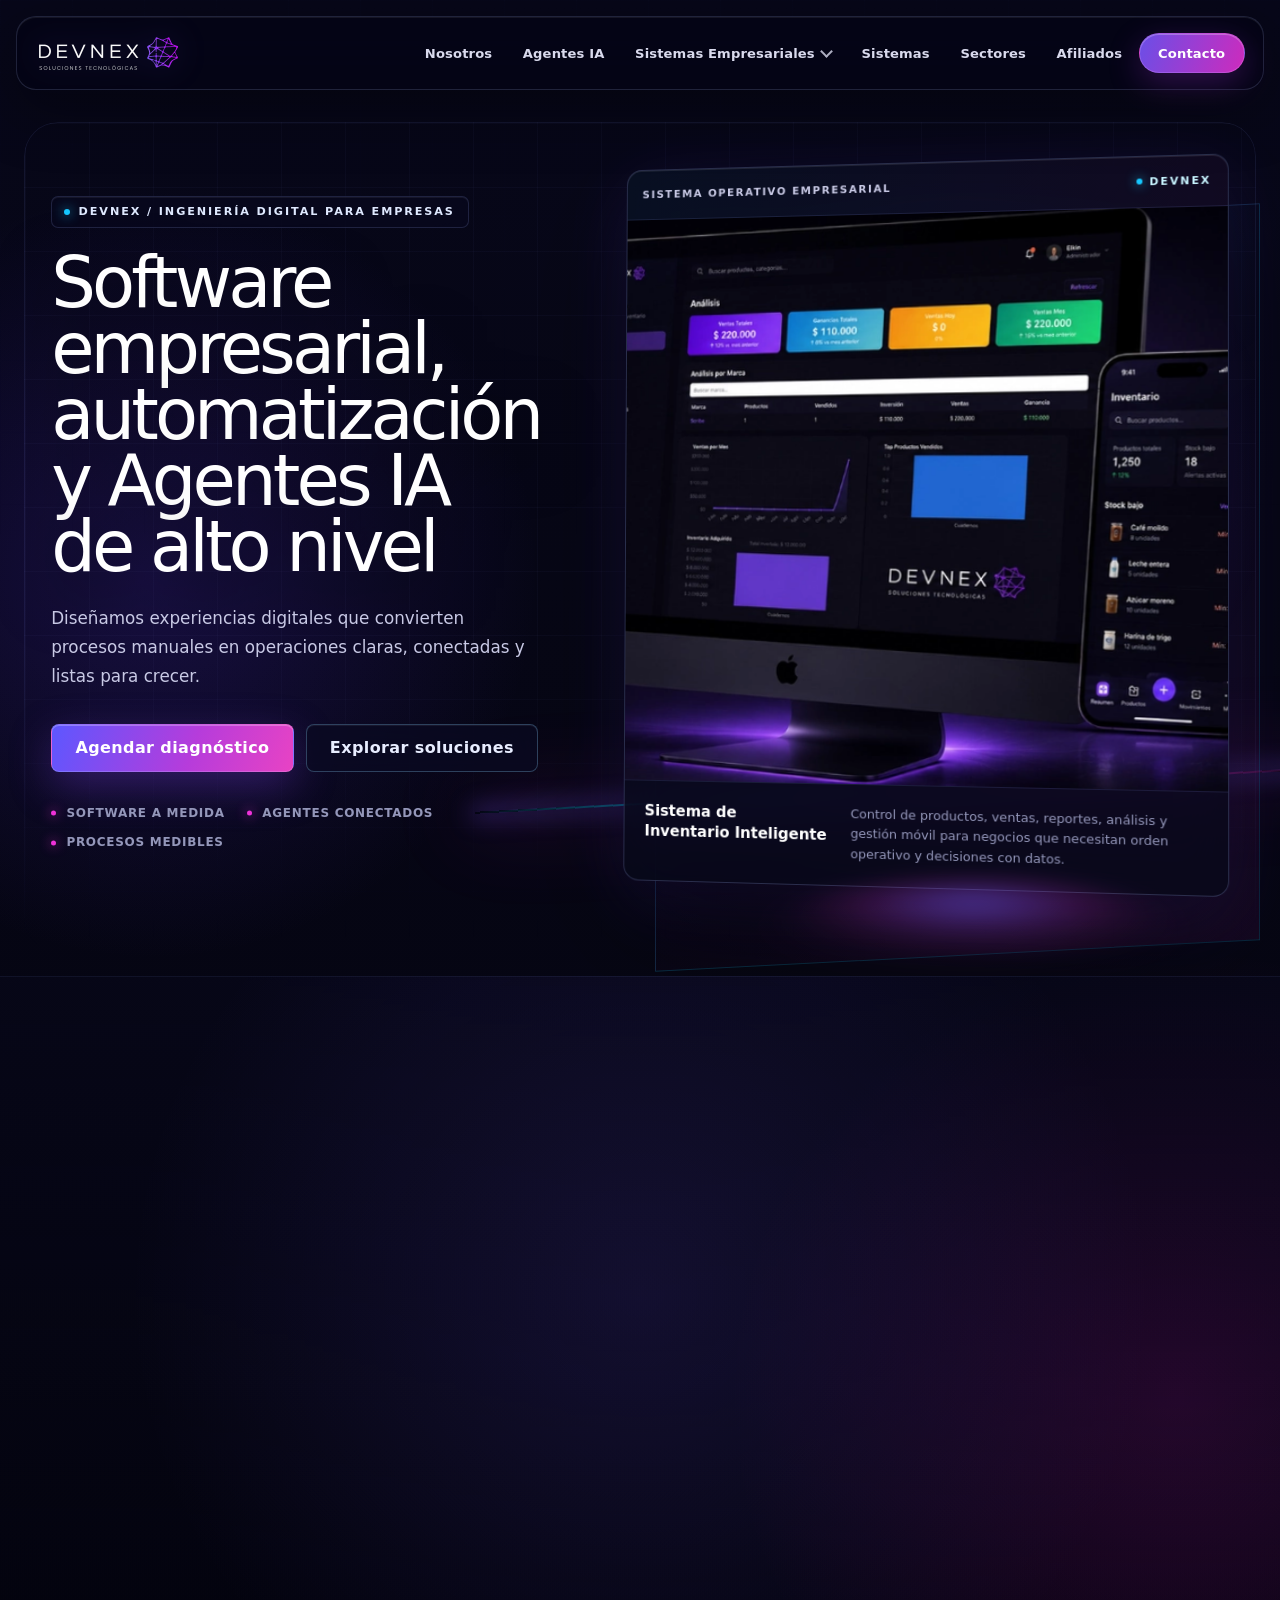
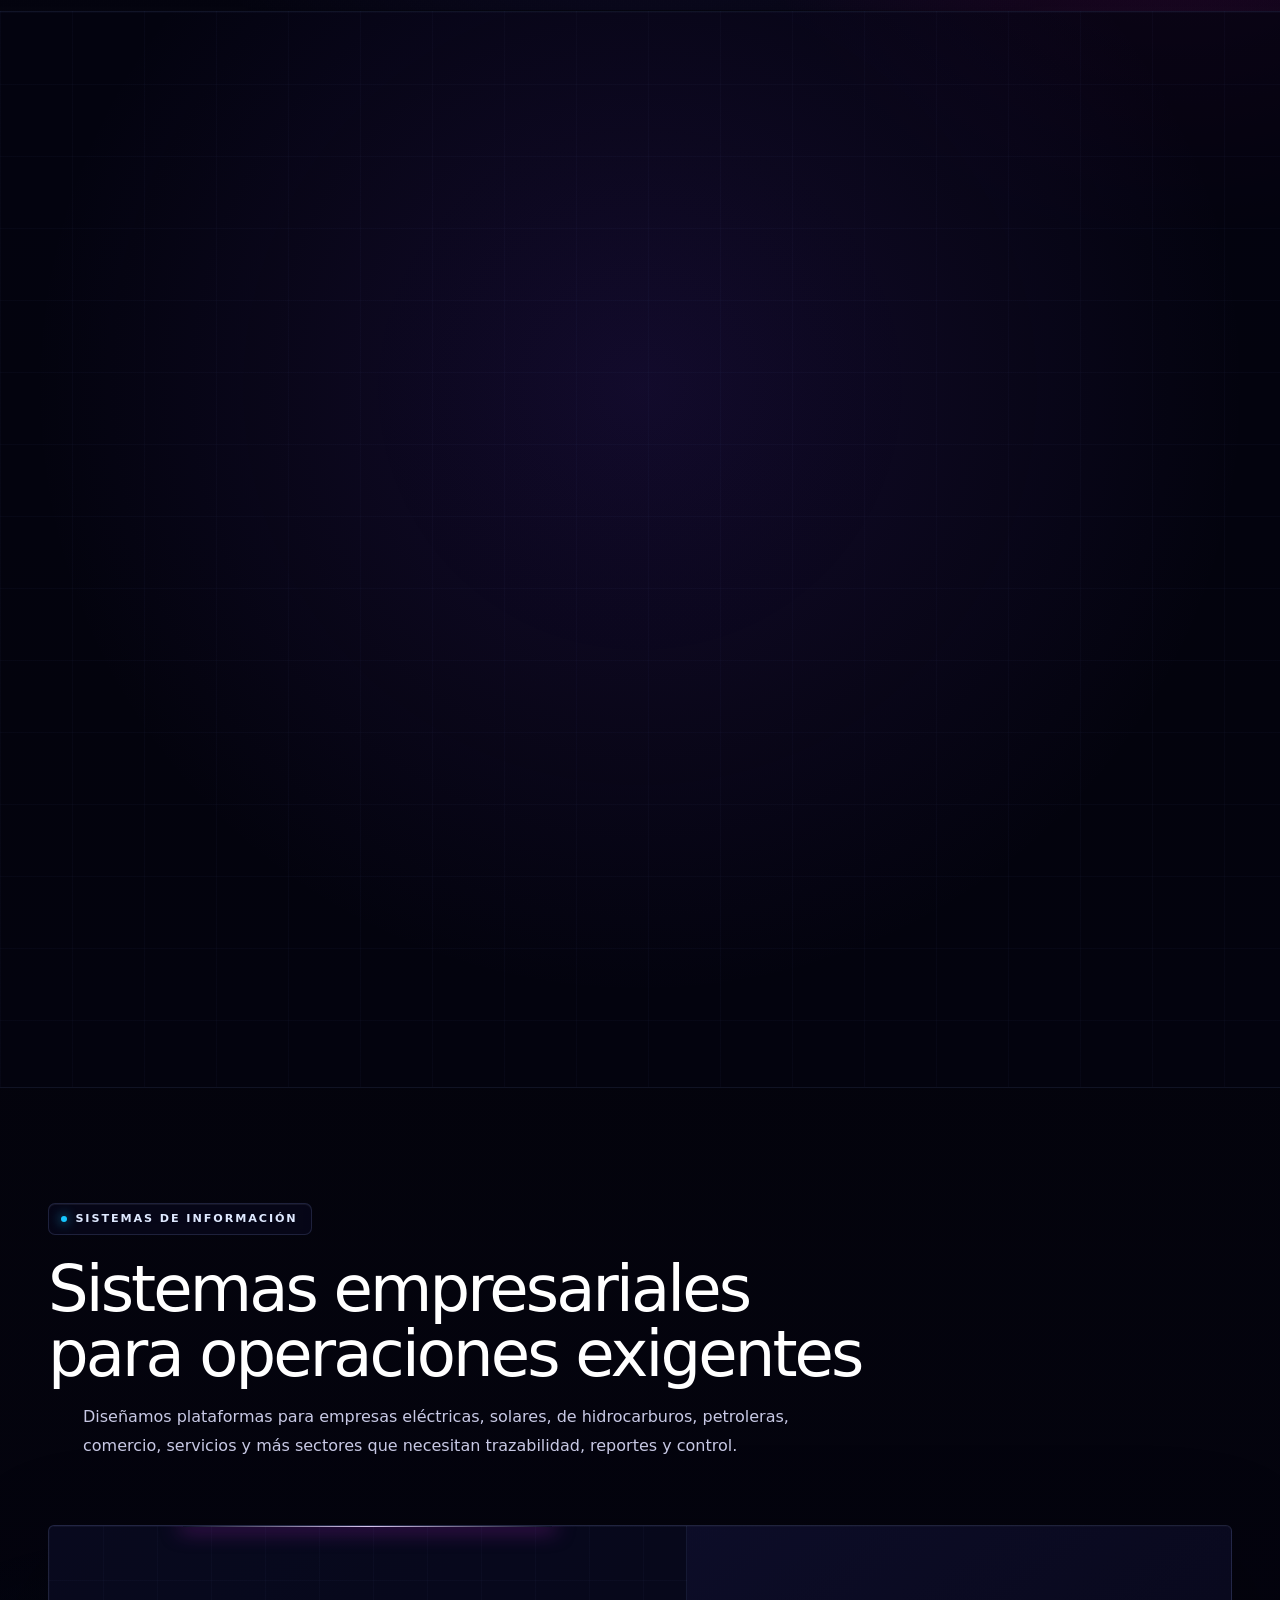
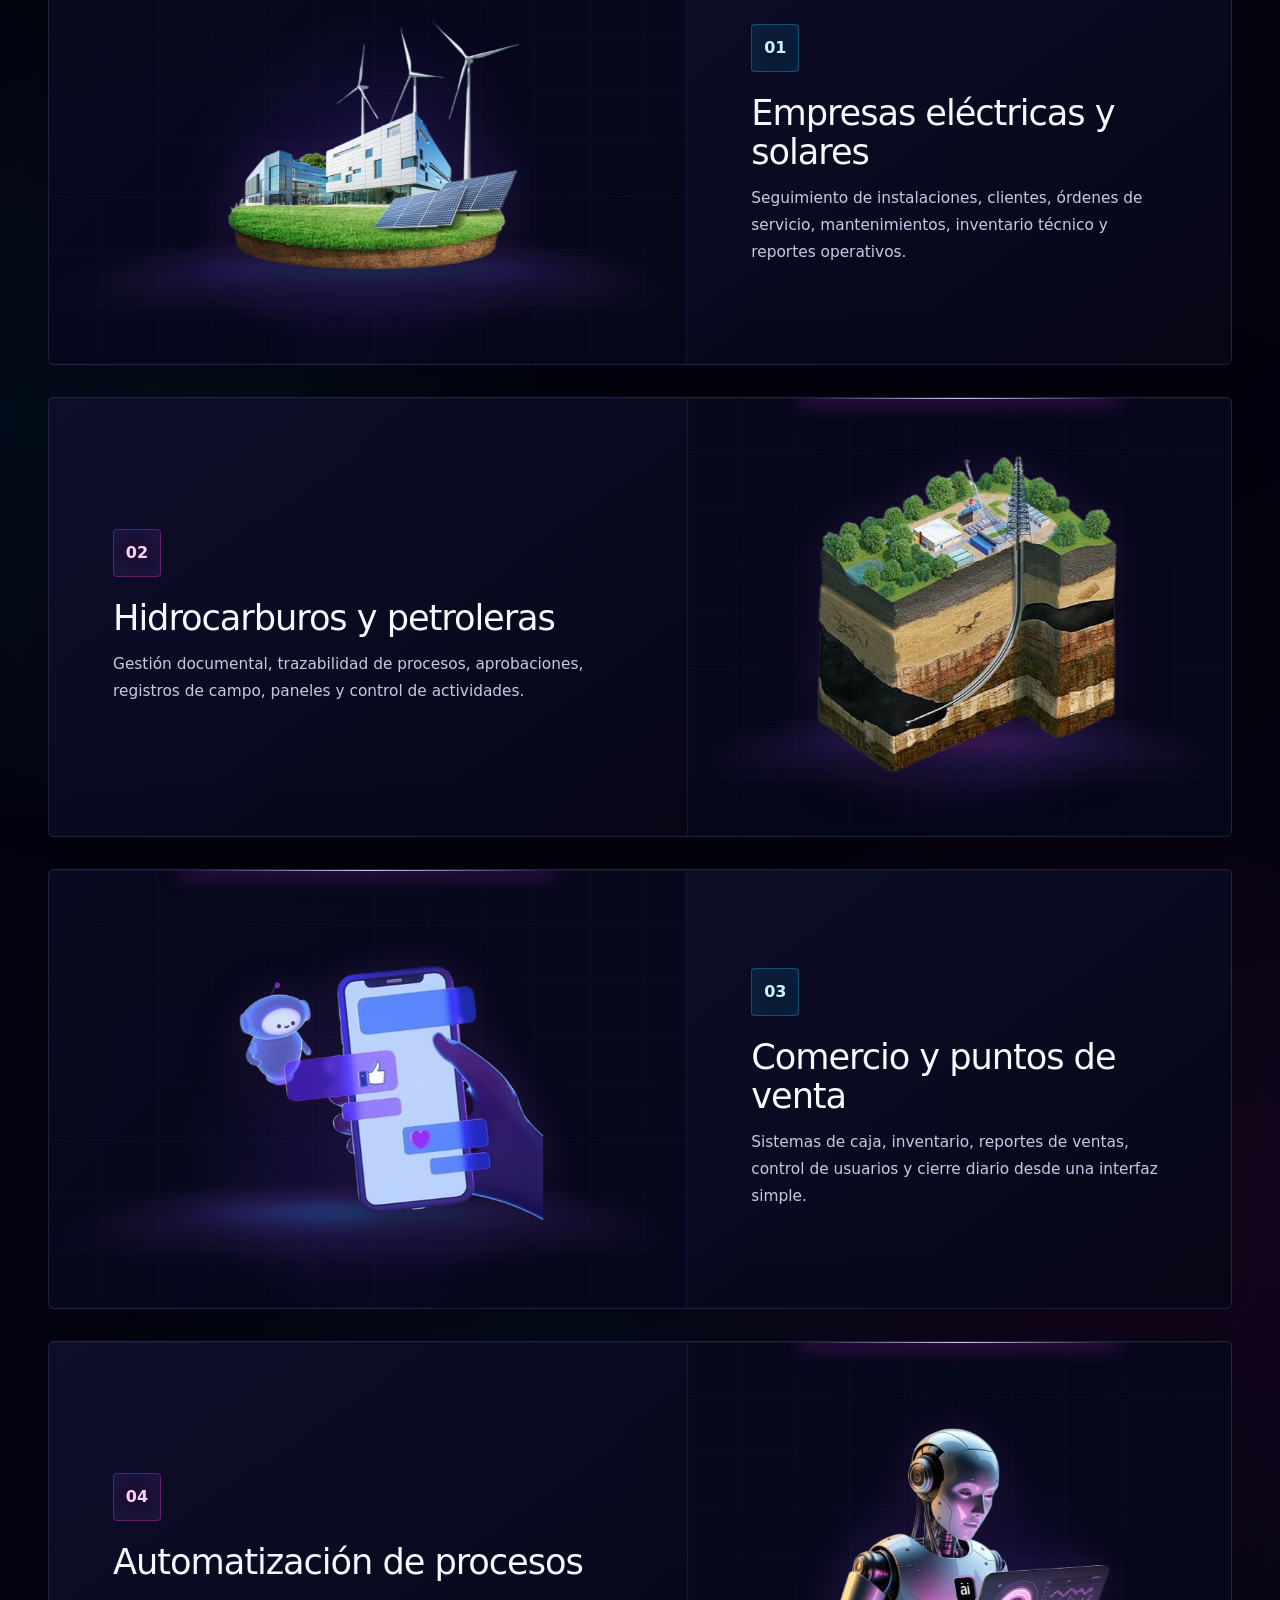
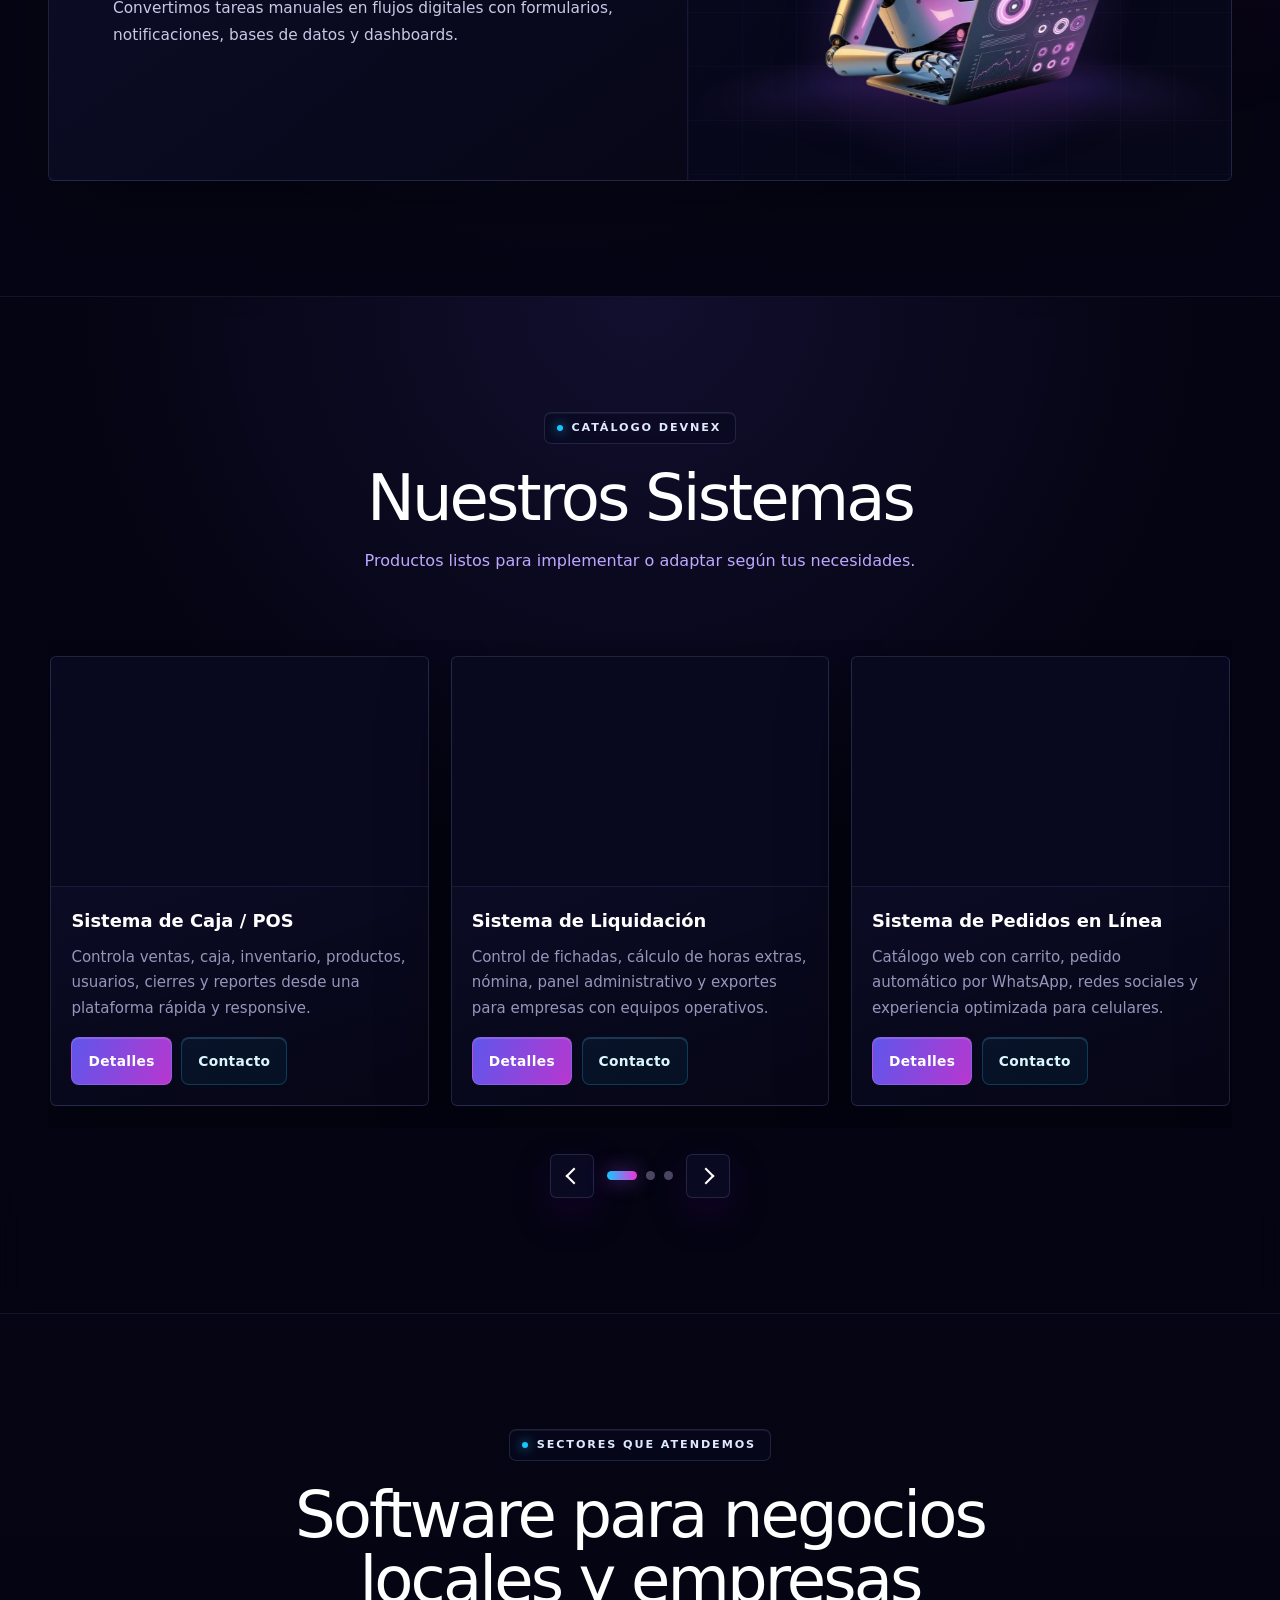
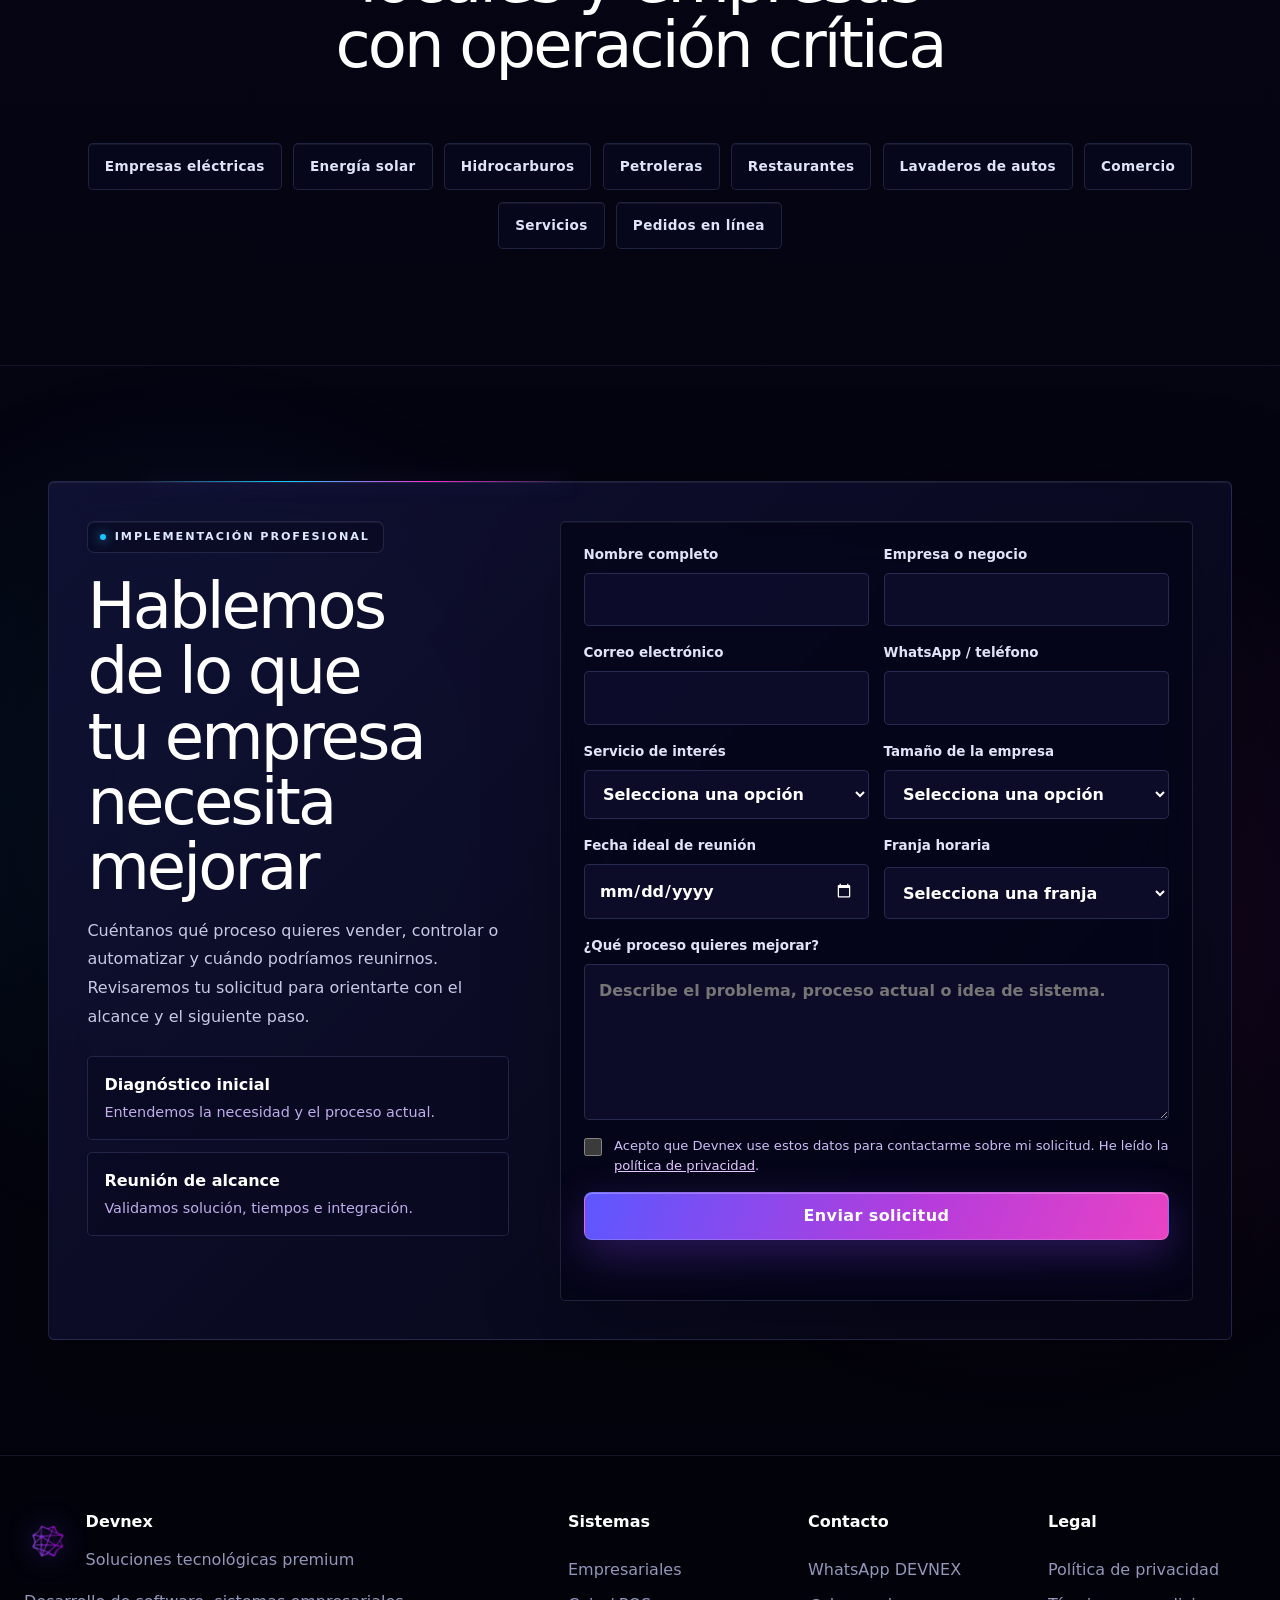
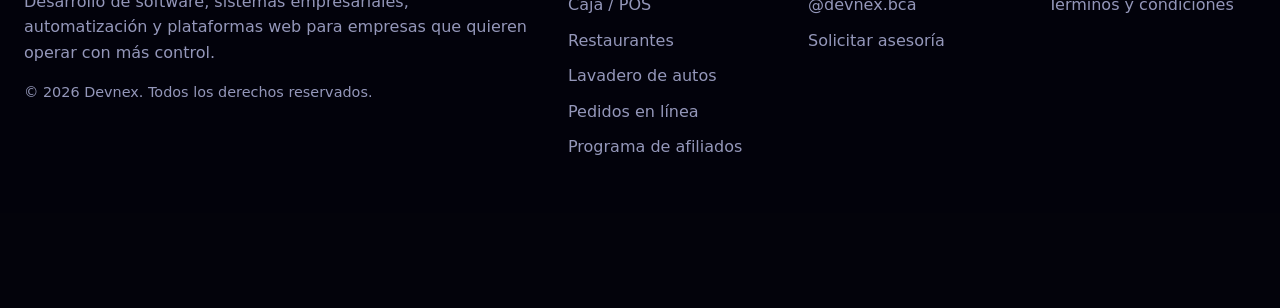
==== commit c5495d9e: "Mejora la calidad de las imágenes optimizadas" ====
--- a/index.html
+++ b/index.html
@@ -6,7 +6,7 @@
   <meta name="description" content="Devnex desarrolla sistemas empresariales, agentes IA, automatizaciones y software a medida para empresas y negocios." />
   <meta name="theme-color" content="#08000f" />
   <title>Devnex — Sistemas Empresariales, Agentes IA y Automatización</title>
-  <link rel="preload" as="image" href="images/sistema4-960.webp" imagesrcset="images/sistema4-640.webp 640w, images/sistema4-960.webp 960w" imagesizes="(max-width: 720px) 100vw, (max-width: 1060px) 80vw, 52vw" fetchpriority="high">
+  <link rel="preload" as="image" href="images/sistema4.png" imagesrcset="images/sistema4-640.webp 640w, images/sistema4-960.webp 960w, images/sistema4.png 1080w" imagesizes="(max-width: 720px) 100vw, (max-width: 1060px) 80vw, 52vw" fetchpriority="high">
   <link rel="stylesheet" href="styles.css">
   <script defer src="script.js"></script>
 </head>
@@ -76,7 +76,7 @@
             <span class="hero-card-badge">Sistema operativo empresarial</span>
             <span class="hero-live">DEVNEX</span>
           </div>
-          <img src="images/sistema4-960.webp" srcset="images/sistema4-640.webp 640w, images/sistema4-960.webp 960w" sizes="(max-width: 720px) 100vw, (max-width: 1060px) 80vw, 52vw" width="1080" height="587" alt="Preview sistema destacado" decoding="async" fetchpriority="high">
+          <img src="images/sistema4.png" srcset="images/sistema4-640.webp 640w, images/sistema4-960.webp 960w, images/sistema4.png 1080w" sizes="(max-width: 720px) 100vw, (max-width: 1060px) 80vw, 52vw" width="1080" height="587" alt="Preview sistema destacado" decoding="async" fetchpriority="high">
           <div class="card-body">
             <h3>Sistema de Inventario Inteligente</h3>
             <p>Control de productos, ventas, reportes, análisis y gestión móvil para negocios que necesitan orden operativo y decisiones con datos.</p>
@@ -205,7 +205,7 @@
         <div class="products-slider" data-products-slider>
           <div class="product-grid" id="products-track" aria-label="Carrusel de sistemas DEVNEX">
             <article class="product-card" id="sistema-caja" data-category="Operación comercial" data-features="Caja registradora digital|Inventario y ventas|Cierres diarios y reportes|Usuarios y permisos">
-              <img src="images/sistema4-960.webp" srcset="images/sistema4-640.webp 640w, images/sistema4-960.webp 960w" sizes="(max-width: 720px) calc(100vw - 48px), (max-width: 1060px) 50vw, 33vw" width="1080" height="587" alt="Sistema de caja y punto de venta" loading="lazy" decoding="async" fetchpriority="low">
+              <img src="images/sistema4.png" srcset="images/sistema4-640.webp 640w, images/sistema4-960.webp 960w, images/sistema4.png 1080w" sizes="(max-width: 720px) calc(100vw - 48px), (max-width: 1060px) 50vw, 33vw" width="1080" height="587" alt="Sistema de caja y punto de venta" loading="lazy" decoding="async" fetchpriority="low">
               <div class="p-body">
                 <h3>Sistema de Caja / POS</h3>
                 <p>Controla ventas, caja, inventario, productos, usuarios, cierres y reportes desde una plataforma rápida y responsive.</p>
@@ -217,7 +217,7 @@
             </article>
 
             <article class="product-card" data-category="Administración empresarial" data-features="Control de turnos|Cálculo de horas extras|Nómina y exportes|Panel administrativo">
-              <img src="images/sistema1-960.webp" srcset="images/sistema1-640.webp 640w, images/sistema1-960.webp 960w" sizes="(max-width: 720px) calc(100vw - 48px), (max-width: 1060px) 50vw, 33vw" width="1920" height="1080" alt="Liquidación y Control de Turnos" loading="lazy" decoding="async" fetchpriority="low">
+              <img src="images/sistema1.png" srcset="images/sistema1-640.webp 640w, images/sistema1-960.webp 960w, images/sistema1.png 1920w" sizes="(max-width: 720px) calc(100vw - 48px), (max-width: 1060px) 50vw, 33vw" width="1920" height="1080" alt="Liquidación y Control de Turnos" loading="lazy" decoding="async" fetchpriority="low">
               <div class="p-body">
                 <h3>Sistema de Liquidación</h3>
                 <p>Control de fichadas, cálculo de horas extras, nómina, panel administrativo y exportes para empresas con equipos operativos.</p>
@@ -229,7 +229,7 @@
             </article>
 
             <article class="product-card" id="sistema-pedidos" data-category="Ventas digitales" data-features="Catálogo online|Carrito de compras|Resumen automático a WhatsApp|Diseño responsive">
-              <img src="images/sistema2-960.webp" srcset="images/sistema2-640.webp 640w, images/sistema2-960.webp 960w" sizes="(max-width: 720px) calc(100vw - 48px), (max-width: 1060px) 50vw, 33vw" width="1920" height="1080" alt="Sistema de pedidos en línea" loading="lazy" decoding="async" fetchpriority="low">
+              <img src="images/sistema2.png" srcset="images/sistema2-640.webp 640w, images/sistema2-960.webp 960w, images/sistema2.png 1920w" sizes="(max-width: 720px) calc(100vw - 48px), (max-width: 1060px) 50vw, 33vw" width="1920" height="1080" alt="Sistema de pedidos en línea" loading="lazy" decoding="async" fetchpriority="low">
               <div class="p-body">
                 <h3>Sistema de Pedidos en Línea</h3>
                 <p>Catálogo web con carrito, pedido automático por WhatsApp, redes sociales y experiencia optimizada para celulares.</p>
@@ -241,7 +241,7 @@
             </article>
 
             <article class="product-card" data-category="Agenda y servicios" data-features="Agenda por profesional|Disponibilidad por horario|Resumen a WhatsApp|Panel personalizable">
-              <img src="images/sistema3-960.webp" srcset="images/sistema3-640.webp 640w, images/sistema3-960.webp 960w" sizes="(max-width: 720px) calc(100vw - 48px), (max-width: 1060px) 50vw, 33vw" width="1280" height="720" alt="Sistema de citas para barberías" loading="lazy" decoding="async" fetchpriority="low">
+              <img src="images/sistema3.png" srcset="images/sistema3-640.webp 640w, images/sistema3-960.webp 960w, images/sistema3.png 1280w" sizes="(max-width: 720px) calc(100vw - 48px), (max-width: 1060px) 50vw, 33vw" width="1280" height="720" alt="Sistema de citas para barberías" loading="lazy" decoding="async" fetchpriority="low">
               <div class="p-body">
                 <h3>Sistema Citas Barberías</h3>
                 <p>Agendador con disponibilidad por barbero, resumen del servicio y redirección a WhatsApp del profesional seleccionado.</p>
@@ -253,7 +253,7 @@
             </article>
 
             <article class="product-card" data-category="Inventario inteligente" data-features="Productos y categorías|Reportes de ventas|Gráficos y análisis|Adaptable a móviles">
-              <img src="images/sistema4-960.webp" srcset="images/sistema4-640.webp 640w, images/sistema4-960.webp 960w" sizes="(max-width: 720px) calc(100vw - 48px), (max-width: 1060px) 50vw, 33vw" width="1080" height="587" alt="Sistema de inventario" loading="lazy" decoding="async" fetchpriority="low">
+              <img src="images/sistema4.png" srcset="images/sistema4-640.webp 640w, images/sistema4-960.webp 960w, images/sistema4.png 1080w" sizes="(max-width: 720px) calc(100vw - 48px), (max-width: 1060px) 50vw, 33vw" width="1080" height="587" alt="Sistema de inventario" loading="lazy" decoding="async" fetchpriority="low">
               <div class="p-body">
                 <h3>Sistema de Inventario</h3>
                 <p>Control de inventario para almacenes, ropa, comercio y más negocios, con reportes, gráficos y análisis inteligente.</p>
@@ -265,7 +265,7 @@
             </article>
 
             <article class="product-card" id="sistema-restaurantes" data-category="Restaurantes y cocina" data-features="Pedidos por mesa|Control de productos|Gestión de consumo|Diseño adaptable a móviles">
-              <img src="images/sistema6-restaurantes-960.webp" srcset="images/sistema6-restaurantes-640.webp 640w, images/sistema6-restaurantes-960.webp 960w" sizes="(max-width: 720px) calc(100vw - 48px), (max-width: 1060px) 50vw, 33vw" width="1280" height="720" alt="Sistema para restaurantes" loading="lazy" decoding="async" fetchpriority="low">
+              <img src="images/sistema6.png" srcset="images/sistema6-restaurantes-640.webp 640w, images/sistema6-restaurantes-960.webp 960w, images/sistema6.png 1280w" sizes="(max-width: 720px) calc(100vw - 48px), (max-width: 1060px) 50vw, 33vw" width="1280" height="720" alt="Sistema para restaurantes" loading="lazy" decoding="async" fetchpriority="low">
               <div class="p-body">
                 <h3>Sistema para Restaurantes</h3>
                 <p>Gestión de mesas, pedidos, productos consumidos y operación diaria con una interfaz clara para equipos de restaurante.</p>
@@ -277,7 +277,7 @@
             </article>
 
             <article class="product-card" id="sistema-lavadero" data-category="Lavadero de autos" data-features="Agenda de servicios|Control de vehículos|Estados del proceso|Resumen para cliente">
-              <img src="images/sistema7-960.webp" srcset="images/sistema7-640.webp 640w, images/sistema7-960.webp 960w" sizes="(max-width: 720px) calc(100vw - 48px), (max-width: 1060px) 50vw, 33vw" width="1113" height="741" alt="Sistema para lavadero de autos" loading="lazy" decoding="async" fetchpriority="low">
+              <img src="images/sistema7.jpg" srcset="images/sistema7-640.webp 640w, images/sistema7-960.webp 960w, images/sistema7.jpg 1113w" sizes="(max-width: 720px) calc(100vw - 48px), (max-width: 1060px) 50vw, 33vw" width="1113" height="741" alt="Sistema para lavadero de autos" loading="lazy" decoding="async" fetchpriority="low">
               <div class="p-body">
                 <h3>Sistema para Lavadero de Autos</h3>
                 <p>Agenda servicios, registra vehículos, controla estados de lavado, precios, clientes y flujo operativo del lavadero.</p>
@@ -289,7 +289,7 @@
             </article>
 
             <article class="product-card" data-category="Reservas y agenda" data-features="Reservas por fecha|Disponibilidad por servicio|Resumen automático|Negocio personalizable">
-              <img src="images/sistema5-957.webp" srcset="images/sistema5-640.webp 640w, images/sistema5-957.webp 957w" sizes="(max-width: 720px) calc(100vw - 48px), (max-width: 1060px) 50vw, 33vw" width="957" height="636" alt="Sistema de reservas" loading="lazy" decoding="async" fetchpriority="low">
+              <img src="images/sistema5.jpg" srcset="images/sistema5-640.webp 640w, images/sistema5.jpg 957w" sizes="(max-width: 720px) calc(100vw - 48px), (max-width: 1060px) 50vw, 33vw" width="957" height="636" alt="Sistema de reservas" loading="lazy" decoding="async" fetchpriority="low">
               <div class="p-body">
                 <h3>Sistema de Reservas</h3>
                 <p>Agenda para negocios de servicios con horarios, disponibilidad, confirmaciones y resumen directo para atención al cliente.</p>
@@ -301,7 +301,7 @@
             </article>
 
             <article class="product-card" data-category="Servicios operativos" data-features="Reserva de servicios|Asignación de personal|Resumen del trabajo|Control de disponibilidad">
-              <img src="images/sistema6-limpieza-960.webp" srcset="images/sistema6-limpieza-640.webp 640w, images/sistema6-limpieza-960.webp 960w" sizes="(max-width: 720px) calc(100vw - 48px), (max-width: 1060px) 50vw, 33vw" width="1118" height="741" alt="Sistema de limpieza reservas" loading="lazy" decoding="async" fetchpriority="low">
+              <img src="images/sistema6.jpg" srcset="images/sistema6-limpieza-640.webp 640w, images/sistema6-limpieza-960.webp 960w, images/sistema6.jpg 1118w" sizes="(max-width: 720px) calc(100vw - 48px), (max-width: 1060px) 50vw, 33vw" width="1118" height="741" alt="Sistema de limpieza reservas" loading="lazy" decoding="async" fetchpriority="low">
               <div class="p-body">
                 <h3>Sistema de Limpieza Reservas</h3>
                 <p>Agendador con servicio seleccionado, resumen del trabajo, disponibilidad del personal y contacto directo por WhatsApp.</p>
